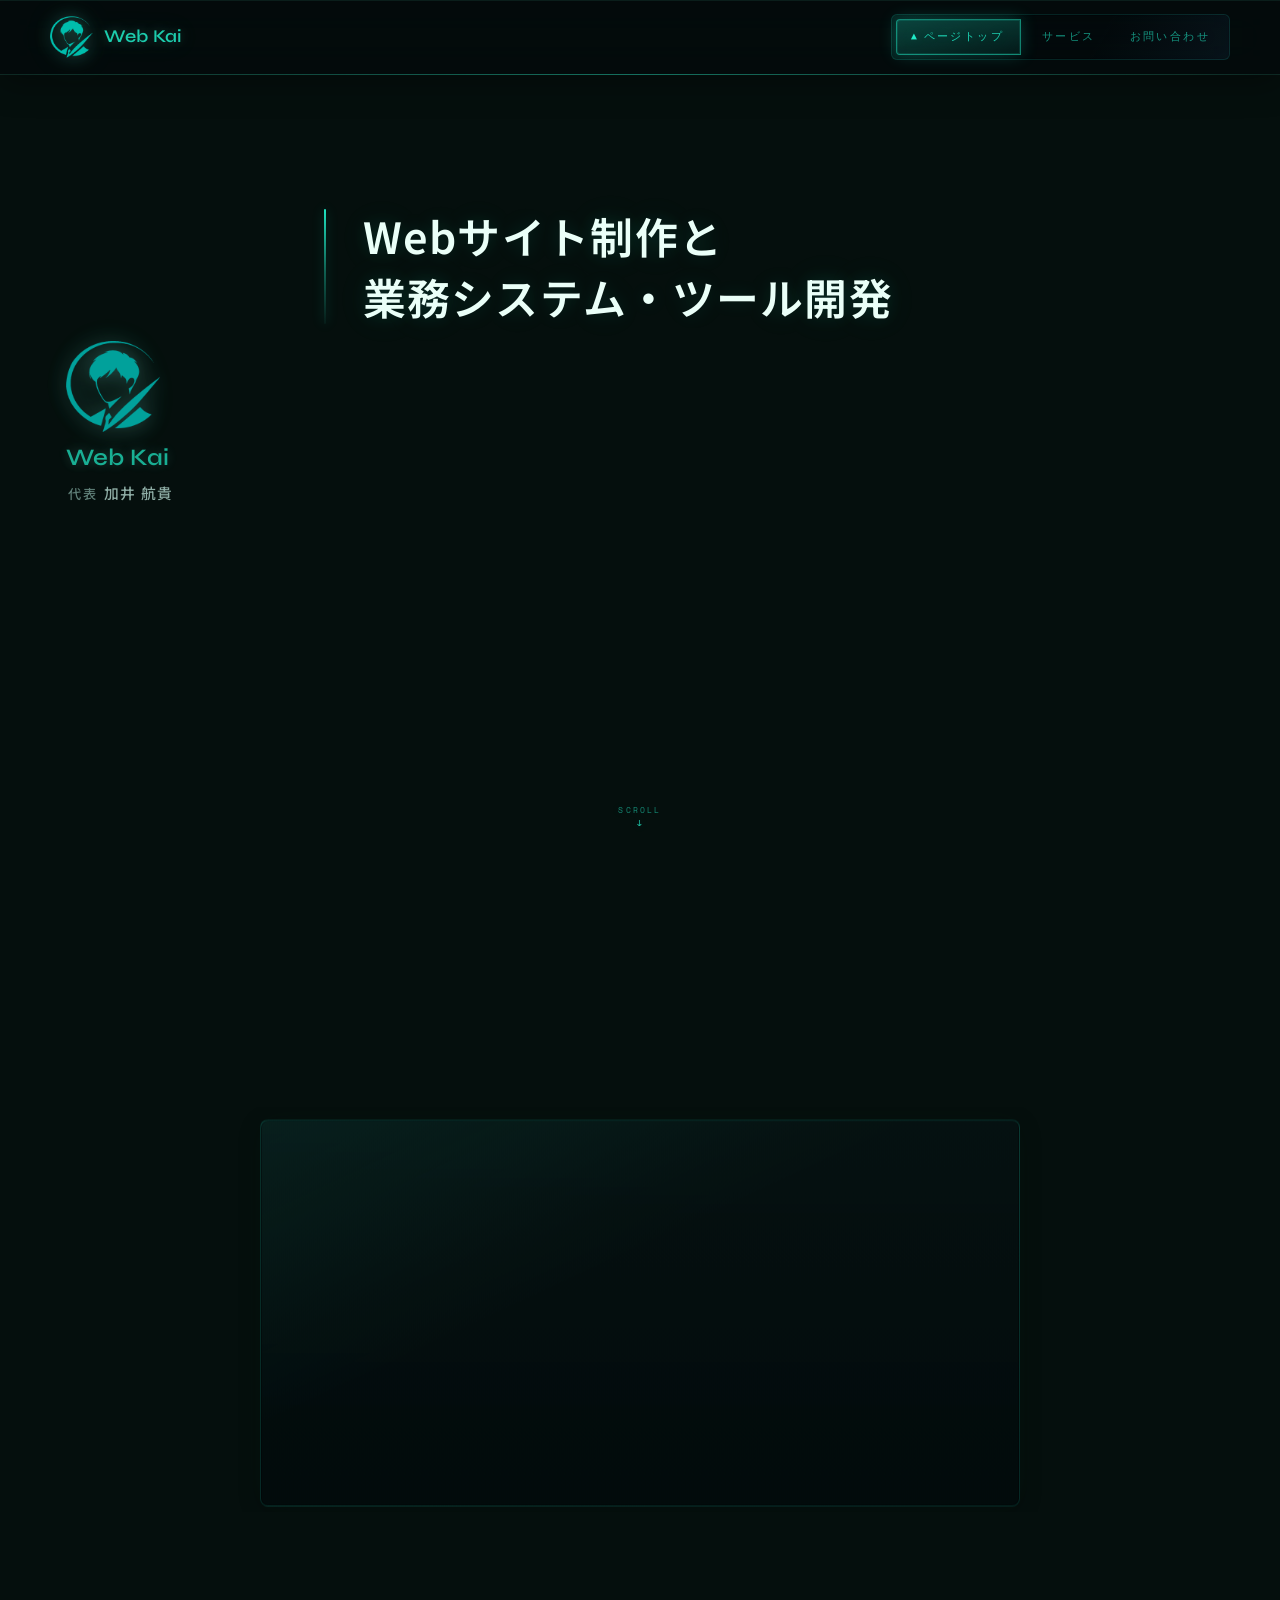
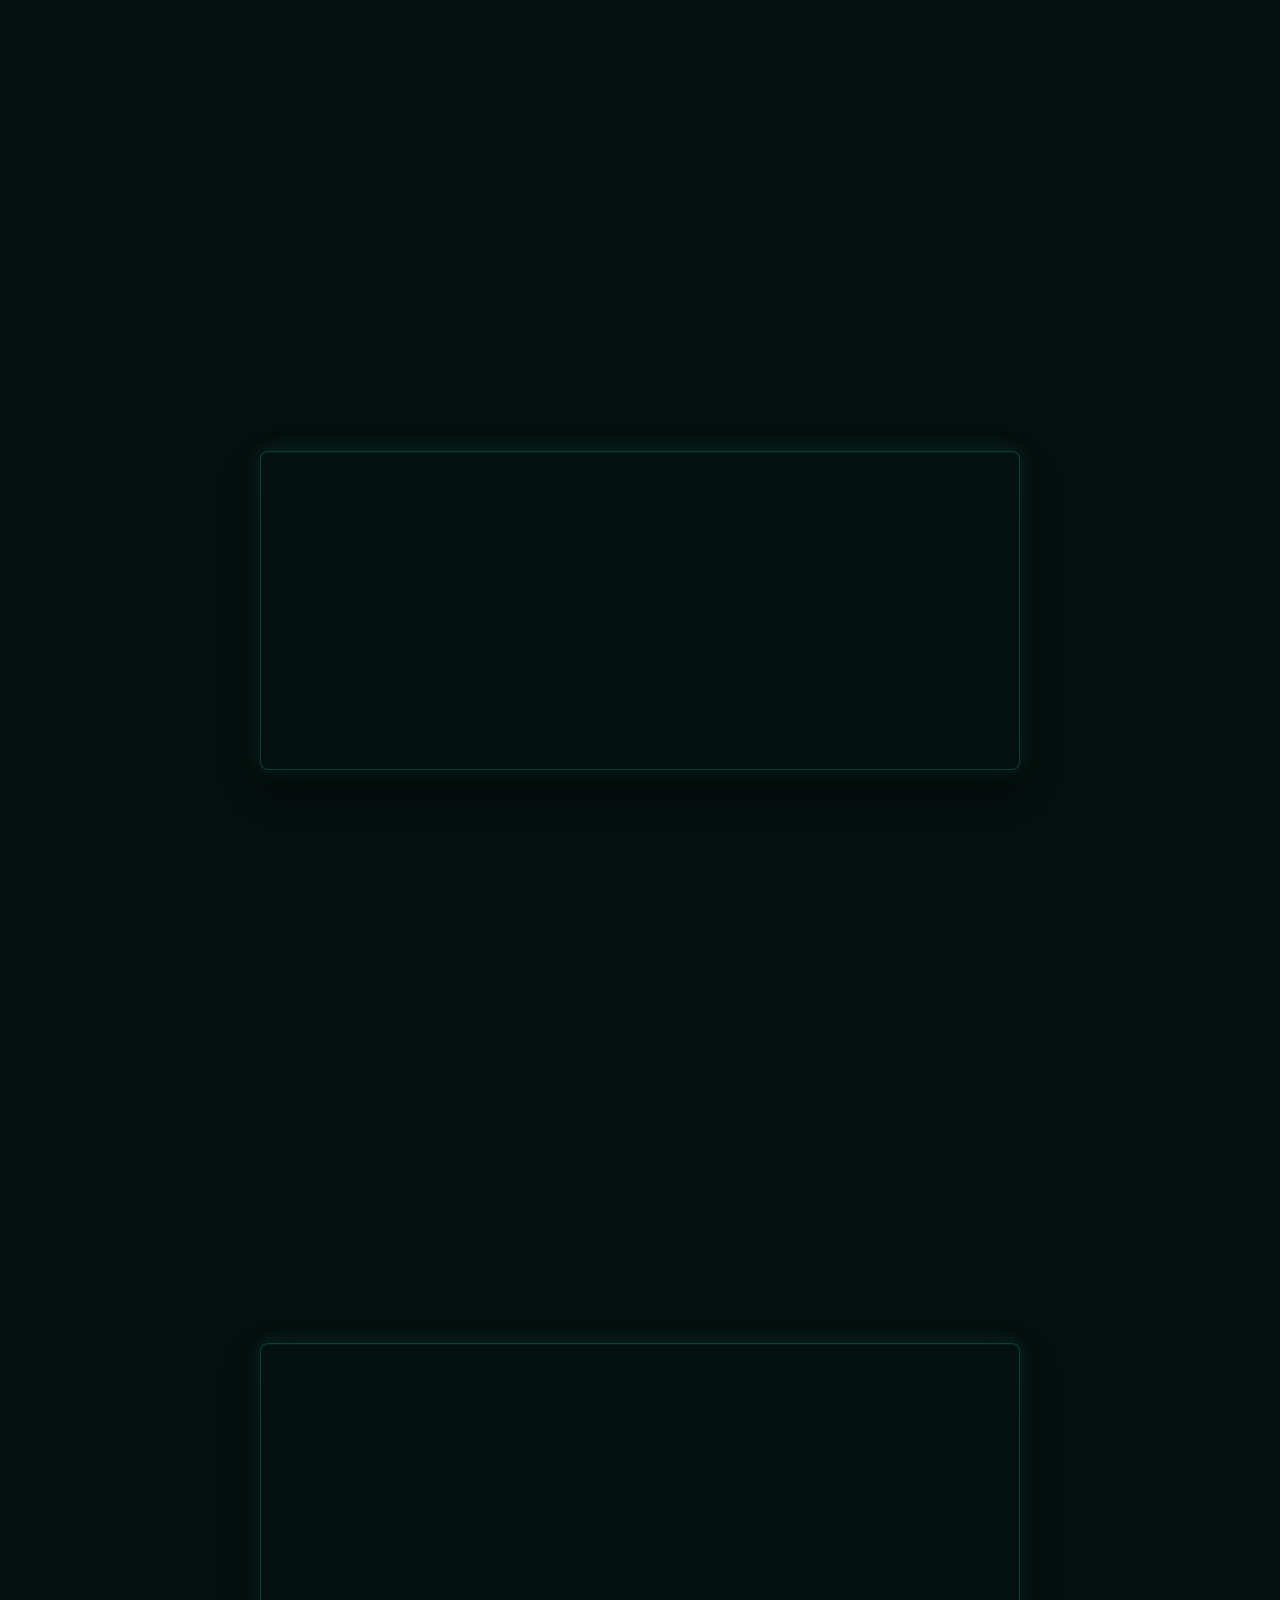
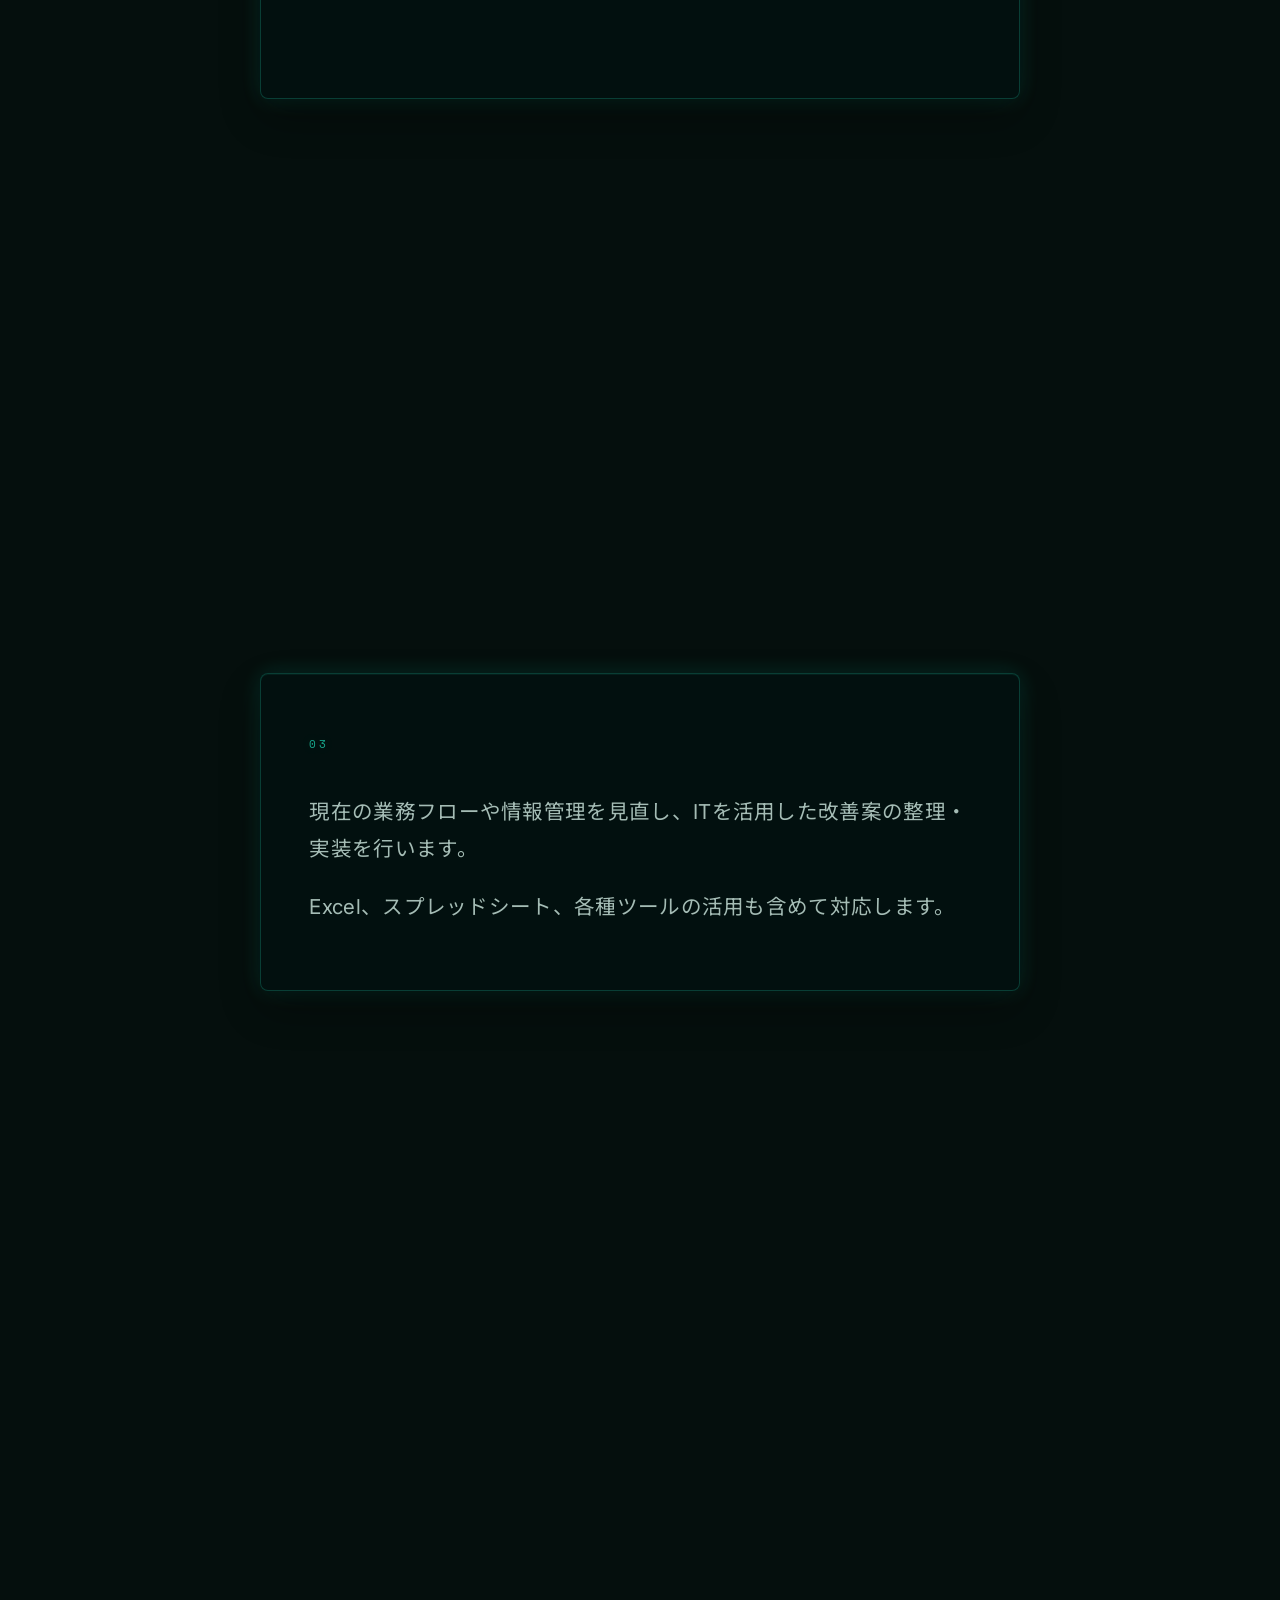
==== index.html @ 5c22eeec "Make mobile section reveals instant with no stagger or motion animation." ====
<!doctype html>
<html lang="ja">
<head>
  <meta charset="UTF-8">
  <meta name="viewport" content="width=device-width, initial-scale=1.0">
  <meta http-equiv="Cache-Control" content="no-cache, no-store, must-revalidate">
  <meta http-equiv="Pragma" content="no-cache">
  <meta http-equiv="Expires" content="0">
  <meta name="description" content="Web Kai（加井 航貴）の事業紹介サイト。Webサイト制作、業務システム開発、IT活用支援を行う個人事業です。">
  <title>Web Kai | 加井 航貴</title>
  <link rel="preconnect" href="https://fonts.googleapis.com">
  <link rel="preconnect" href="https://fonts.gstatic.com" crossorigin>
  <link href="https://fonts.googleapis.com/css2?family=DM+Mono:wght@400;500&amp;family=IBM+Plex+Mono:wght@300;400&amp;family=Inter:wght@300;400;500;600;700&amp;family=JetBrains+Mono:wght@300;400;500&amp;family=Noto+Sans+JP:wght@400;500;700&amp;family=Space+Mono:wght@400;700&amp;family=Syne:wght@600;700;800&amp;display=swap" rel="stylesheet">
  <link rel="stylesheet" href="styles.css" id="wk-css-base">
  <link rel="stylesheet" href="webkai-panels.css" id="wk-css-panels">
  <link rel="stylesheet" href="webkai-layout.css" id="wk-css-layout">
  <link rel="stylesheet" href="webkai-cyber.css" id="wk-css-cyber">
  <link rel="stylesheet" href="webkai-hero.css" id="wk-css-hero">
  <link rel="stylesheet" href="webkai-polish.css" id="wk-css-polish">
  <link rel="stylesheet" href="webkai-scroll.css" id="wk-css-scroll">
  <link rel="stylesheet" href="webkai-scroll-cue.css" id="wk-css-scroll-cue">
  <link rel="stylesheet" href="webkai-contact.css" id="wk-css-contact">
  <link rel="stylesheet" href="webkai-logo.css" id="wk-css-logo">
  <link rel="stylesheet" href="webkai-hero-card.css" id="wk-css-hero-card">
  <link rel="stylesheet" href="webkai-chapter-nav.css" id="wk-css-chapter-nav">
  <link rel="stylesheet" href="webkai-polish-pass.css" id="wk-css-polish-pass">
  <link rel="stylesheet" href="webkai-type-color.css" id="wk-css-type-color">
  <link rel="stylesheet" href="webkai-layout-system.css" id="wk-css-layout-system">
  <link rel="stylesheet" href="webkai-section-light.css" id="wk-css-section-light">
  <link rel="stylesheet" href="webkai-scale.css" id="wk-css-scale">
  <link rel="stylesheet" href="webkai-contact-fix.css" id="wk-css-contact-fix">
  <link rel="stylesheet" href="webkai-contact-compact.css" id="wk-css-contact-compact">
  <link rel="stylesheet" href="webkai-contact-form.css" id="wk-css-contact-form">
  <link rel="stylesheet" href="webkai-contact-fit.css" id="wk-css-contact-fit">
  <link rel="stylesheet" href="webkai-delight.css" id="wk-css-delight">
  <link rel="stylesheet" href="webkai-delight-premium.css" id="wk-css-delight-premium">
  <link rel="stylesheet" href="webkai-cinematic.css" id="wk-css-cinematic">
  <link rel="stylesheet" href="webkai-nav.css" id="wk-css-nav">
  <link rel="stylesheet" href="webkai-loading.css" id="wk-css-loading">
  <link rel="stylesheet" href="webkai-refine.css" id="wk-css-refine">
  <link rel="stylesheet" href="webkai-loading-plus.css" id="wk-css-loading-plus">
  <link rel="stylesheet" href="webkai-loading-pro.css" id="wk-css-loading-pro">
  <link rel="stylesheet" href="webkai-bg-soft.css" id="wk-css-bg-soft">
  <link rel="stylesheet" href="webkai-bg-reset.css" id="wk-css-bg-reset">
  <link rel="stylesheet" href="webkai-mobile.css" id="wk-css-mobile">
  <link rel="stylesheet" href="webkai-headings-unify.css" id="wk-css-headings-unify">
  <style id="wk-bg-kill-critical">
    html,body{background:#050f0d!important}
    body::before,body::after{display:none!important;content:none!important;background:none!important}
    .bg-world{background:#050f0d!important}
    .bg-world>*{display:none!important}
    .section-glow,.section-flash,.section-ambient,.section-deco{display:none!important}
    .section::before,.section::after{display:none!important;content:none!important}
    .hero-visual__panel,.hero-visual__grid,.hero-visual__beam,.hero-visual__ring,.hero-visual__city,.hero-visual__nodes,.loading-screen__glow{display:none!important}
    .giant-number{display:none!important}
    .section--service .section-inner{display:flex!important;flex-direction:column!important;align-items:center!important;justify-content:center!important;max-width:1160px!important;width:100%!important}
    .section--contact .section-inner--contact{display:flex!important;flex-direction:column!important;align-items:flex-start!important;justify-content:flex-start!important;max-width:1160px!important;max-height:none!important;overflow:visible!important;width:100%!important}
    .section--service .section-content--service{max-width:min(760px,94vw)!important;width:100%!important}
    .section--contact .contact-stack--flow{max-width:min(820px,94vw)!important;width:100%!important}
    .section--contact{justify-content:flex-start!important;overflow:visible!important;scroll-margin-top:calc(var(--header-h,68px) + 14px)}
    .cyber-panel::before,.cyber-panel::after,.section-content--service::before,.section-content--service::after{display:none!important;content:none!important}
  </style>
  <script>
    (function () {
      function wkPurgeBgArtifacts() {
        document.querySelectorAll(
          ".section-glow,.section-flash,.section-ambient,.section-deco,.bg-world > *,.hero-visual__panel,.hero-visual__grid,.hero-visual__beam,.hero-visual__ring,.hero-visual__city,.hero-visual__nodes,.loading-screen__glow,.giant-number"
        ).forEach(function (node) {
          node.remove();
        });
        var bg = document.querySelector(".bg-world");
        if (bg) {
          bg.style.background = "#050f0d";
        }
        document.documentElement.style.background = "#050f0d";
        document.body.style.background = "#050f0d";
      }
      if (document.readyState === "loading") {
        document.addEventListener("DOMContentLoaded", wkPurgeBgArtifacts);
      } else {
        wkPurgeBgArtifacts();
      }
    })();
  </script>
  <script>
    (function () {
      var isFile = location.protocol === "file:";
      var v = String(Date.now());
      if (isFile) {
        document.getElementById("wk-css-base").href = "styles.css?v=" + v;
        document.getElementById("wk-css-panels").href = "webkai-panels.css?v=" + v;
        document.getElementById("wk-css-layout").href = "webkai-layout.css?v=" + v;
        document.getElementById("wk-css-cyber").href = "webkai-cyber.css?v=" + v;
        document.getElementById("wk-css-hero").href = "webkai-hero.css?v=" + v;
        document.getElementById("wk-css-polish").href = "webkai-polish.css?v=" + v;
        document.getElementById("wk-css-scroll").href = "webkai-scroll.css?v=" + v;
        document.getElementById("wk-css-scroll-cue").href = "webkai-scroll-cue.css?v=" + v;
        document.getElementById("wk-css-contact").href = "webkai-contact.css?v=" + v;
        document.getElementById("wk-css-logo").href = "webkai-logo.css?v=" + v;
        document.getElementById("wk-css-hero-card").href = "webkai-hero-card.css?v=" + v;
        document.getElementById("wk-css-chapter-nav").href = "webkai-chapter-nav.css?v=" + v;
        document.getElementById("wk-css-polish-pass").href = "webkai-polish-pass.css?v=" + v;
        document.getElementById("wk-css-type-color").href = "webkai-type-color.css?v=" + v;
        document.getElementById("wk-css-layout-system").href = "webkai-layout-system.css?v=" + v;
        document.getElementById("wk-css-section-light").href = "webkai-section-light.css?v=" + v;
        document.getElementById("wk-css-scale").href = "webkai-scale.css?v=" + v;
        document.getElementById("wk-css-contact-fix").href = "webkai-contact-fix.css?v=" + v;
        document.getElementById("wk-css-contact-compact").href = "webkai-contact-compact.css?v=" + v;
        document.getElementById("wk-css-contact-form").href = "webkai-contact-form.css?v=" + v;
        document.getElementById("wk-css-contact-fit").href = "webkai-contact-fit.css?v=" + v;
        document.getElementById("wk-css-delight").href = "webkai-delight.css?v=" + v;
        document.getElementById("wk-css-delight-premium").href = "webkai-delight-premium.css?v=" + v;
        document.getElementById("wk-css-cinematic").href = "webkai-cinematic.css?v=" + v;
        document.getElementById("wk-css-nav").href = "webkai-nav.css?v=" + v;
        document.getElementById("wk-css-loading").href = "webkai-loading.css?v=" + v;
        document.getElementById("wk-css-refine").href = "webkai-refine.css?v=" + v;
        document.getElementById("wk-css-loading-plus").href = "webkai-loading-plus.css?v=" + v;
        document.getElementById("wk-css-loading-pro").href = "webkai-loading-pro.css?v=" + v;
        document.getElementById("wk-css-bg-soft").href = "webkai-bg-soft.css?v=" + v;
        document.getElementById("wk-css-bg-reset").href = "webkai-bg-reset.css?v=" + v;
        document.getElementById("wk-css-mobile").href = "webkai-mobile.css?v=" + v;
        document.getElementById("wk-css-headings-unify").href = "webkai-headings-unify.css?v=" + v;
      }
      var s = document.createElement("script");
      s.defer = true;
      s.src = isFile ? "script.js?v=" + v : "script.js?v=20260519k";
      document.head.appendChild(s);
      var d = document.createElement("script");
      d.defer = true;
      d.src = isFile ? "webkai-delight.js?v=" + v : "webkai-delight.js?v=20260530a";
      document.head.appendChild(d);
      var c = document.createElement("script");
      c.defer = true;
      c.src = isFile ? "webkai-cinematic.js?v=" + v : "webkai-cinematic.js?v=20260531g";
      document.head.appendChild(c);
      var lp = document.createElement("script");
      lp.defer = true;
      lp.src = isFile ? "webkai-loading-plus.js?v=" + v : "webkai-loading-plus.js?v=20260531e";
      document.head.appendChild(lp);
    })();
  </script>
</head>
<body class="is-intro-active" data-section-theme="hero">
  <div class="loading-screen" data-intro aria-hidden="false">
    <div class="loading-screen__base"></div>
    <div class="loading-screen__glow iridescent-bg"></div>
    <div class="loading-screen__mark">
      <span class="loading-screen__sweep" aria-hidden="true"></span>
      <img class="loading-screen__logo" src="logo.png" width="96" height="96" alt="" decoding="async">
      <span class="loading-screen__word">Web Kai</span>
    </div>
  </div>

  <div class="bg-world" aria-hidden="true"></div>

  <a class="skip-link" href="#main">本文へスキップ</a>

  <header class="site-header">
    <div class="header-inner">
      <a class="brand brand-mark" href="#top" data-goto-section="0">
        <img class="brand-logo" src="logo.png" width="40" height="40" alt="" decoding="async">
        <span>Web Kai</span>
      </a>
      <button class="nav-toggle" type="button" aria-expanded="false" aria-controls="site-nav">メニュー</button>
      <nav id="site-nav" class="site-nav" aria-label="ページ内メニュー">
        <a href="#top" data-goto-section="0" class="site-nav__link site-nav__link--top">ページトップ</a>
        <a href="#service" data-goto-section="1" class="site-nav__link">サービス</a>
        <a href="#contact" data-goto-section="5" class="site-nav__link">お問い合わせ</a>
      </nav>
    </div>
  </header>

  <nav class="scroll-dock scroll-dock--global scroll-dock--next-only" id="site-scroll-dock" aria-label="セクション移動" aria-hidden="true">
    <button type="button" class="scroll-dock__btn scroll-dock__btn--next" id="chapter-next" aria-label="次のセクションへ">
      <span class="scroll-dock__arrow scroll-dock__arrow--main" aria-hidden="true">↓</span>
      <span class="scroll-dock__hint ui-label" id="scroll-dock-label">Scroll</span>
    </button>
  </nav>

  <main class="site-scroll" id="main">
    <section id="top" class="section section--hero" data-section-index="0" aria-label="ファーストビュー">
      
      
      
      
      <div class="section-inner section-inner--hero">
        <div class="section-split section-split--hero">
          <div class="section-content section-content--brand hero-side reveal-item" data-delay="180">
            <div class="brand-mark brand-mark--hero">
              <img class="brand-logo brand-logo--hero" src="logo.png" width="88" height="88" alt="Web Kai ロゴ" decoding="async">
              <p class="trade-name">Web Kai</p>
            </div>
            <p class="owner-name business-text"><span class="owner-role">代表</span><span class="owner-name-text">加井 航貴</span></p>
          </div>
          <div class="section-content section-content--hero hero-main">
            <h1 class="catchcopy business-text">
              <span class="mask-title mask-title--hero"><span>Webサイト制作と<br><span class="phrase-keep catchcopy-keep">業務システム・ツール開発</span></span></span>
            </h1>
            <div class="hero-lead business-text reveal-item" data-delay="520">
              
            <p>Web Kaiは、Webサイト制作、業務システム・ツール開発、IT活用の相談に対応する個人事業です。</p>
            <p>事業内容や業務の流れを確認しながら、<wbr>必要なWebサイトや管理ツールの制作を<span class="phrase-keep">行っています。</span></p>
          
            </div>
          </div>
          <div class="hero-visual" aria-hidden="true">
      <span class="hero-visual__beam"></span>
      <div class="hero-visual__panel">
        <span class="hero-visual__grid"></span>
        <span class="hero-visual__ring"></span>
        <span class="hero-visual__ring hero-visual__ring--b"></span>
        <span class="hero-visual__city"></span>
        <span class="hero-visual__nodes"><i></i><i></i><i></i></span>
      </div>
    </div>
        </div>
      </div>
    </section>

    <section id="service" class="section section--service-intro" data-section-index="1" aria-label="サービス">
      
      
      
      
      <div class="section-inner">
        <div class="section-split section-split--intro">
          <div class="section-content intro-copy">
            <p class="section-label ui-label reveal-item" data-delay="0">Service</p>
            <h2 class="section-title">
              <span class="mask-title"><span>サービス</span></span>
            </h2>
            <p class="section-body reveal-item" data-delay="280">対応している主な内容です。</p>
<ul class="service-menu reveal-item" data-delay="360">
          <li class="service-menu__item reveal-item" data-delay="400">
            <a class="service-menu__link" href="#service-01" data-goto-section="2">
              <span class="service-menu__num ui-label">01</span>
              <span class="service-menu__title business-text">Webサイト制作</span>
              <span class="service-menu__arrow" aria-hidden="true">→</span>
            </a>
          </li>
          <li class="service-menu__item reveal-item" data-delay="480">
            <a class="service-menu__link" href="#service-02" data-goto-section="3">
              <span class="service-menu__num ui-label">02</span>
              <span class="service-menu__title business-text">業務システム・ツール開発</span>
              <span class="service-menu__arrow" aria-hidden="true">→</span>
            </a>
          </li>
          <li class="service-menu__item reveal-item" data-delay="560">
            <a class="service-menu__link" href="#service-03" data-goto-section="4">
              <span class="service-menu__num ui-label">03</span>
              <span class="service-menu__title business-text">業務整理・IT活用</span>
              <span class="service-menu__arrow" aria-hidden="true">→</span>
            </a>
          </li>
</ul>
          </div>
          <div class="section-visual section-visual--intro" aria-hidden="true"></div>
        </div>
      </div>
    </section>
<section class="section section--service section--service-01" id="service-01" data-section-index="2" aria-label="Webサイト制作">




<span class="giant-number" aria-hidden="true">01</span>
<div class="section-inner">
<div class="section-content section-content--service cyber-panel">
<div class="section-service-head">
<span class="section-service-num ui-label reveal-item" data-delay="0">01</span>
<h2 class="section-title">
<span class="mask-title"><span>Webサイト制作</span></span>
</h2>
</div>
<div class="section-body business-text reveal-item" data-delay="320">
              <p>事業内容や目的に合わせて、見やすく分かりやすいWebサイトを制作します。</p>
              <p>情報整理、構成設計、デザイン、公開まで対応します。</p>
            </div>
</div>
</div>
</section>
<section class="section section--service section--service-02" id="service-02" data-section-index="3" aria-label="業務システム・ツール開発">




<span class="giant-number" aria-hidden="true">02</span>
<div class="section-inner">
<div class="section-content section-content--service cyber-panel">
<div class="section-service-head">
<span class="section-service-num ui-label reveal-item" data-delay="0">02</span>
<h2 class="section-title">
<span class="mask-title"><span>業務システム・ツール開発</span></span>
</h2>
</div>
<div class="section-body business-text reveal-item" data-delay="320">
              <p>日々の業務に合わせて、管理表や社内ツール、簡易システムを制作します。</p>
              <p>手作業の削減や、情報を確認しやすくする仕組みづくりに対応します。</p>
            </div>
</div>
</div>
</section>
<section class="section section--service section--service-03" id="service-03" data-section-index="4" aria-label="業務整理・IT活用">




<span class="giant-number" aria-hidden="true">03</span>
<div class="section-inner">
<div class="section-content section-content--service cyber-panel">
<div class="section-service-head">
<span class="section-service-num ui-label reveal-item" data-delay="0">03</span>
<h2 class="section-title">
<span class="mask-title"><span>業務整理・IT活用</span></span>
</h2>
</div>
<div class="section-body business-text reveal-item" data-delay="320">
              <p>現在の業務フローや情報管理を見直し、<span class="phrase-keep">ITを</span>活用した改善案の整理・実装を<span class="phrase-keep">行います。</span></p>
              <p>Excel、スプレッドシート、各種ツールの活用も含めて対応します。</p>
            </div>
</div>
</div>
</section>
    <section id="contact" class="section section--contact" data-section-index="5" aria-label="お問い合わせ">
      
      
      
      
      <div class="section-inner section-inner--contact">
        <div class="section-content contact-stack contact-stack--flow">
          <div class="contact-stack__header reveal-item" data-delay="120">
            <div class="contact-copy">
              <p class="section-label ui-label reveal-item" data-delay="0">Contact</p>
              <h2 class="section-title">
                <span class="mask-title"><span>お問い合わせ</span></span>
              </h2>
            </div>
            <p class="section-body contact-intro--outside reveal-item" data-delay="200">Webサイト制作や業務ツール開発に関するご相談はメールにてご連絡ください。内容を確認したうえで対応可否や進め方をご案内します。</p>
          </div>
          <div class="contact-panel reveal-item" data-delay="260">
            <div class="contact-panel__grid">
              <div class="contact-panel__body">

              <form class="contact-form reveal-item" data-delay="260" action="#" method="post" novalidate>
                <div class="contact-form__row contact-form__row--duo">
                  <div class="contact-form__field">
                    <label class="contact-form__label" for="wk-contact-company">会社名（任意）</label>
                    <input class="contact-form__input" type="text" id="wk-contact-company" name="company" autocomplete="organization" placeholder="例：株式会社〇〇">
                  </div>
                  <div class="contact-form__field">
                    <label class="contact-form__label" for="wk-contact-name">お名前 <span class="contact-form__req" aria-hidden="true">*</span></label>
                    <input class="contact-form__input" type="text" id="wk-contact-name" name="name" autocomplete="name" required placeholder="例：山田 太郎">
                  </div>
                </div>
                <div class="contact-form__field">
                  <label class="contact-form__label" for="wk-contact-email">メールアドレス <span class="contact-form__req" aria-hidden="true">*</span></label>
                  <input class="contact-form__input" type="email" id="wk-contact-email" name="email" autocomplete="email" required placeholder="例：example@mail.com">
                </div>
                <fieldset class="contact-form__field contact-form__field--type">
                  <legend class="contact-form__label">お問い合わせ種別 <span class="contact-form__req" aria-hidden="true">*</span></legend>
                  <div class="contact-form__radio-grid">
                    <label class="contact-form__radio">
                      <input type="radio" name="inquiry_type" value="production" required>
                      <span>制作依頼</span>
                    </label>
                    <label class="contact-form__radio">
                      <input type="radio" name="inquiry_type" value="consultation">
                      <span>相談・制作依頼以外の相談</span>
                    </label>
                    <label class="contact-form__radio">
                      <input type="radio" name="inquiry_type" value="press">
                      <span>取材依頼</span>
                    </label>
                    <label class="contact-form__radio">
                      <input type="radio" name="inquiry_type" value="other">
                      <span>その他</span>
                    </label>
                  </div>
                </fieldset>
                <div class="contact-form__field">
                  <label class="contact-form__label" for="wk-contact-message">メッセージ <span class="contact-form__req" aria-hidden="true">*</span></label>
                  <textarea class="contact-form__textarea" id="wk-contact-message" name="message" required placeholder="お気軽にどうぞ"></textarea>
                </div>
                <input type="text" name="_gotcha" class="contact-form__honeypot" tabindex="-1" autocomplete="off" aria-hidden="true">
                <p class="contact-form__status" role="status" aria-live="polite" hidden></p>
                <button type="submit" class="contact-form__submit ui-label">送信する</button>
              </form>
              </div>
            </div>
            <div class="contact-panel__foot">
              <footer class="site-footer section-footer reveal-item" data-delay="420">
                <div class="footer-inner-wrap">
                  <div class="footer-profile">
                    <p class="footer-brand brand-mark brand-mark--footer">
        <img class="brand-logo" src="logo.png" width="40" height="40" alt="" decoding="async">
        <span>Web Kai</span>
      </p>
                    <p class="footer-name business-text">代表　加井 航貴</p>
                    <div class="footer-contact reveal-item" data-delay="380">
                      <dl class="contact-list contact-list--footer">
                        
          <div class="contact-item contact-item--primary">
            <dt>メールアドレス</dt>
            <dd><a class="contact-link contact-link--email business-text" href="mailto:koki.kai@autodevjapan.com">koki.kai@autodevjapan.com</a></dd>
          </div>

                      </dl>
                    </div>
                  </div>
                  <p class="footer-scope business-text">Webサイト制作 / 業務システム開発 / IT活用支援</p>
                  <p class="footer-copy">© 2026 Web Kai</p>
                </div>
              </footer>
            </div>
          </div>
        </div>
      </div>
    </section>
  </main>
</body>
</html>
---- styles.css ----
:root {
  --sky-zenith: #f7f8f8;
  --sky-mid: #f7f8f8;
  --sky-horizon: #eef3f4;
  --sky-glow: #f8f8f6;
  --text: #2f3740;
  --text-strong: #10141a;
  --muted: #3a414a;
  --soft: #5a6470;
  --blue: #e30613;
  --blue-dark: #0a0a0a;
  --divider: rgba(16, 20, 26, 0.1);
  --content-max: 1240px;
  --prose-max: 50rem;
  --hero-logo-size: 88px;
  --hero-mark-gap: 12px;
  --font-display: "Zen Kaku Gothic New", "Noto Sans JP", sans-serif;
  --ease-luxury: cubic-bezier(0.22, 1, 0.36, 1);
  --motion-reveal: 1.05s var(--ease-luxury);
  --motion-mask: 1.1s var(--ease-luxury);
  --intro-exit: 0.72s var(--ease-luxury);
}

* {
  box-sizing: border-box;
}

html {
  scroll-behavior: smooth;
  overflow-x: clip;
}

body {
  position: relative;
  margin: 0;
  max-width: 100%;
  overflow-x: clip;
  font-family: "Noto Sans JP", sans-serif;
  font-size: 1.125rem;
  color: var(--text);
  background: var(--sky-mid);
  line-height: 1.85;
  line-break: strict;
  word-break: normal;
  overflow-wrap: normal;
  -webkit-font-smoothing: antialiased;
  text-rendering: optimizeLegibility;
}

body::before {
  content: "";
  position: fixed;
  top: 0;
  left: 0;
  z-index: 30;
  width: 0;
  height: 2px;
  background: var(--blue-dark);
  pointer-events: none;
  animation: topLoadLine 0.85s cubic-bezier(0.22, 1, 0.36, 1) forwards;
}

body.is-intro-active {
  overflow: hidden;
}

body.is-intro-active::before {
  display: none;
}

@keyframes catchcopyScan {
  0%,
  88%,
  100% {
    opacity: 0;
    transform: translate3d(-120%, 0, 0);
  }

  90% {
    opacity: 0.72;
  }

  94% {
    transform: translate3d(120%, 0, 0);
    opacity: 0;
  }
}

@keyframes introLineSweep {
  0% {
    transform: scaleX(0);
    opacity: 0.2;
  }

  35% {
    opacity: 1;
  }

  100% {
    transform: scaleX(1);
    opacity: 0.9;
  }
}

@keyframes introMarkReveal {
  0% {
    opacity: 0;
    transform: translateY(10px);
  }

  100% {
    opacity: 1;
    transform: translateY(0);
  }
}

@keyframes introFadeOut {
  to {
    opacity: 0;
    visibility: hidden;
  }
}

@keyframes introCurtainLift {
  from {
    transform: translate3d(0, 0, 0);
  }

  to {
    transform: translate3d(0, -102%, 0);
  }
}

@keyframes introAuroraDrift {
  from {
    transform: translate3d(-2%, -1%, 0) rotate(-1deg);
    opacity: 0.42;
  }

  to {
    transform: translate3d(2%, 1%, 0) rotate(1deg);
    opacity: 0.58;
  }
}

@keyframes skySheenDrift {
  from {
    transform: translate3d(-4%, -2%, 0) rotate(-2deg);
  }

  to {
    transform: translate3d(4%, 2%, 0) rotate(2deg);
  }
}

@keyframes yeezusDiscSweep {
  from {
    transform: translate3d(calc(var(--sky-shift-x, 0) * 1%), calc(var(--sky-shift-y, 0) * 1%), 0)
      rotate(-2.5deg);
  }

  to {
    transform: translate3d(calc(var(--sky-shift-x, 0) * 1%), calc(var(--sky-shift-y, 0) * 1%), 0)
      rotate(2.5deg);
  }
}

@keyframes yeezusDiscSweepRev {
  from {
    transform: translate3d(calc(var(--sky-shift-x, 0) * 0.8%), calc(var(--sky-shift-y, 0) * 0.8%), 0)
      rotate(2deg);
  }

  to {
    transform: translate3d(calc(var(--sky-shift-x, 0) * 0.8%), calc(var(--sky-shift-y, 0) * 0.8%), 0)
      rotate(-2deg);
  }
}

@keyframes softCdIridescence {
  from {
    transform: translate3d(
        calc(-0.8% + (var(--sky-shift-x, 0) * 1%)),
        calc(0.5% + (var(--sky-shift-y, 0) * 1%)),
        0
      )
      rotate(0deg);
  }

  to {
    transform: translate3d(
        calc(0.8% + (var(--sky-shift-x, 0) * 1%)),
        calc(-0.5% + (var(--sky-shift-y, 0) * 1%)),
        0
      )
      rotate(0.15deg);
  }
}

@keyframes softColorDrift {
  from {
    transform: translate3d(
        calc(0.6% + (var(--sky-shift-x, 0) * 0.7%)),
        calc(-0.4% + (var(--sky-shift-y, 0) * 0.7%)),
        0
      );
  }

  to {
    transform: translate3d(
        calc(-0.6% + (var(--sky-shift-x, 0) * 0.7%)),
        calc(0.4% + (var(--sky-shift-y, 0) * 0.7%)),
        0
      );
  }
}

@keyframes redLinePulse {
  0%,
  100% {
    opacity: 0.88;
  }

  50% {
    opacity: 1;
  }
}

@keyframes titleFocus {
  to {
    opacity: 1;
    filter: blur(0);
    transform: translateY(0);
  }
}

@keyframes heroFadeUp {
  to {
    opacity: 1;
    filter: blur(0);
    transform: translateY(0);
  }
}

@keyframes topLoadLine {
  to {
    width: 100%;
  }
}

.business-text {
  line-break: strict;
  word-break: keep-all;
  overflow-wrap: normal;
  text-wrap: pretty;
  hanging-punctuation: allow-end;
  -webkit-line-break: after-white-space;
}

main p,
main h3,
main .section-lead,
main .hero-summary p,
main .service-item-copy p,
main .contact-item dd,
.footer-name,
.footer-scope {
  line-break: strict;
  word-break: keep-all;
  overflow-wrap: normal;
  text-wrap: pretty;
  hanging-punctuation: allow-end;
  -webkit-line-break: after-white-space;
}

.phrase-keep {
  white-space: nowrap;
}

img {
  display: block;
  max-width: 100%;
  height: auto;
}

.sky-backdrop {
  position: fixed;
  inset: 0;
  overflow: hidden;
  pointer-events: none;
  z-index: 0;
  isolation: isolate;
  --sky-shift-x: 0;
  --sky-shift-y: 0;
  opacity: 0;
  transition: opacity 1.5s ease;
  background:
    radial-gradient(circle at 78% 20%, rgba(215, 245, 255, 0.2), transparent 36%),
    radial-gradient(circle at 88% 64%, rgba(210, 190, 235, 0.12), transparent 38%),
    radial-gradient(circle at 18% 18%, rgba(190, 240, 230, 0.1), transparent 34%),
    linear-gradient(135deg, #f7f8f8 0%, #eef3f4 42%, #f8f8f6 100%);
}

body.is-hero-ready .sky-backdrop,
body:not(.is-intro-active) .sky-backdrop {
  opacity: 1;
}

.surface-grid {
  position: absolute;
  inset: 0;
  z-index: 0;
  opacity: 0.34;
  background-image:
    linear-gradient(rgba(16, 20, 26, 0.04) 1px, transparent 1px),
    linear-gradient(90deg, rgba(16, 20, 26, 0.04) 1px, transparent 1px);
  background-size: 44px 44px;
  mask-image: linear-gradient(180deg, rgba(0, 0, 0, 0.72) 0%, rgba(0, 0, 0, 0.2) 72%, transparent 100%);
}

.surface-noise {
  position: absolute;
  inset: 0;
  z-index: 1;
  opacity: 0.034;
  background-image: url("data:image/svg+xml,%3Csvg xmlns='http://www.w3.org/2000/svg' width='180' height='180' viewBox='0 0 180 180'%3E%3Cfilter id='n'%3E%3CfeTurbulence type='fractalNoise' baseFrequency='0.95' numOctaves='2' stitchTiles='stitch'/%3E%3C/filter%3E%3Crect width='180' height='180' filter='url(%23n)' opacity='0.55'/%3E%3C/svg%3E");
  mix-blend-mode: multiply;
}

.cursor-glow {
  position: fixed;
  inset: 0;
  z-index: 0;
  pointer-events: none;
  --glow-x: 50%;
  --glow-y: 50%;
  background: radial-gradient(
    circle 220px at var(--glow-x) var(--glow-y),
    rgba(227, 6, 19, 0.08),
    rgba(227, 6, 19, 0.02) 42%,
    transparent 72%
  );
  opacity: 0.55;
}

.page-intro {
  position: fixed;
  inset: 0;
  z-index: 60;
  display: grid;
  place-items: center;
  overflow: hidden;
  background: #f4f5f7;
  pointer-events: none;
}

.page-intro-aurora {
  position: absolute;
  inset: -20%;
  z-index: 0;
  pointer-events: none;
  background:
    conic-gradient(
      from 210deg at 50% 50%,
      rgba(255, 255, 255, 0.5) 0deg,
      rgba(170, 230, 245, 0.22) 48deg,
      rgba(205, 185, 235, 0.16) 120deg,
      rgba(255, 255, 255, 0.42) 220deg,
      rgba(120, 210, 230, 0.18) 300deg,
      rgba(255, 255, 255, 0.5) 360deg
    );
  filter: blur(48px) saturate(1.05);
  opacity: 0.48;
  animation: introAuroraDrift 9s ease-in-out infinite alternate;
}

.page-intro-line {
  position: absolute;
  top: 50%;
  left: 8%;
  z-index: 1;
  width: 84%;
  height: 1px;
  background: linear-gradient(90deg, transparent, rgba(227, 6, 19, 0.55), transparent);
  transform-origin: left center;
  animation: introLineSweep 0.9s var(--ease-luxury) forwards;
}

.page-intro-mark {
  position: relative;
  z-index: 2;
  display: grid;
  justify-items: center;
  gap: 12px;
  color: var(--text-strong);
  animation: introMarkReveal 0.75s var(--ease-luxury) 0.2s both;
}

.page-intro-curtain {
  position: absolute;
  inset: 0;
  z-index: 3;
  background: linear-gradient(180deg, #f4f5f7 0%, #f0f2f4 100%);
  transform: translate3d(0, 0, 0);
  will-change: transform;
}

.page-intro.is-exiting .page-intro-mark {
  opacity: 0;
  transition: opacity 0.45s ease;
}

.page-intro.is-exiting .page-intro-curtain {
  animation: introCurtainLift var(--intro-exit) forwards;
}

.page-intro.is-exiting {
  animation: introFadeOut 0.55s ease 0.42s forwards;
}

.page-intro-logo {
  width: 72px;
  height: 72px;
}

.page-intro-name {
  font-family: "Syne", var(--font-display);
  font-size: 1.2rem;
  font-weight: 700;
  letter-spacing: 0.08em;
}

.page-intro[hidden],
.page-intro.is-dismissed {
  display: none !important;
  visibility: hidden;
  pointer-events: none;
}

.page-intro.is-done {
  animation: none;
}

.sky-sheen {
  position: absolute;
  inset: -35%;
  z-index: 3;
  pointer-events: none;
  background:
    linear-gradient(
      118deg,
      transparent 32%,
      rgba(255, 255, 255, 0.16) 46%,
      rgba(175, 235, 245, 0.1) 50%,
      rgba(210, 190, 235, 0.08) 54%,
      transparent 68%
    );
  opacity: 0.26;
  mix-blend-mode: screen;
  filter: blur(18px);
  animation: skySheenDrift 150s ease-in-out infinite alternate;
}

.sky-backdrop::before {
  content: "";
  position: absolute;
  inset: -25%;
  z-index: 2;
  pointer-events: none;
  background:
    linear-gradient(
      118deg,
      transparent 18%,
      rgba(255, 255, 255, 0) 34%,
      rgba(180, 245, 235, 0.12) 44%,
      rgba(45, 185, 225, 0.14) 49%,
      rgba(205, 180, 235, 0.08) 56%,
      rgba(255, 255, 255, 0) 70%,
      transparent 86%
    );
  filter: blur(36px);
  opacity: 0.26;
  mix-blend-mode: screen;
  animation: softCdIridescence 80s ease-in-out infinite alternate;
}

.sky-backdrop::after {
  content: "";
  position: absolute;
  inset: -15%;
  z-index: 3;
  pointer-events: none;
  background:
    radial-gradient(circle at 82% 42%, rgba(120, 220, 235, 0.1), transparent 34%),
    radial-gradient(circle at 76% 70%, rgba(205, 185, 235, 0.08), transparent 36%);
  filter: blur(40px);
  opacity: 0.22;
  mix-blend-mode: screen;
  animation: softColorDrift 95s ease-in-out infinite alternate;
}

.sky-iridescence {
  position: absolute;
  inset: -46vmin;
  z-index: 1;
  border-radius: 50%;
  background: conic-gradient(
    from 0deg at 50% 50%,
    rgba(252, 254, 255, 0.52) 0deg,
    rgba(92, 208, 224, 0.34) 22deg,
    rgba(36, 132, 178, 0.2) 46deg,
    rgba(228, 238, 244, 0.38) 70deg,
    rgba(236, 210, 108, 0.11) 96deg,
    rgba(196, 112, 196, 0.12) 122deg,
    rgba(170, 230, 188, 0.08) 150deg,
    rgba(32, 36, 44, 0.05) 176deg,
    rgba(248, 252, 255, 0.42) 212deg,
    rgba(76, 188, 210, 0.24) 268deg,
    rgba(252, 254, 255, 0.52) 360deg
  );
  opacity: 0.31;
  filter: blur(38px) saturate(1.1);
  transform-origin: 58% 44%;
  animation: yeezusDiscSweep 110s ease-in-out infinite alternate;
  -webkit-mask-image: linear-gradient(
    90deg,
    transparent 0%,
    rgba(0, 0, 0, 0.08) 24%,
    rgba(0, 0, 0, 0.55) 50%,
    rgba(0, 0, 0, 0.88) 100%
  );
  mask-image: linear-gradient(
    90deg,
    transparent 0%,
    rgba(0, 0, 0, 0.08) 24%,
    rgba(0, 0, 0, 0.55) 50%,
    rgba(0, 0, 0, 0.88) 100%
  );
}

.sky-iridescence--alt {
  inset: -34vmin;
  z-index: 1;
  opacity: 0.21;
  filter: blur(42px) saturate(1.06);
  background: conic-gradient(
    from 120deg at 50% 50%,
    rgba(255, 255, 255, 0.16) 0deg,
    rgba(116, 225, 222, 0.22) 44deg,
    rgba(185, 130, 255, 0.15) 104deg,
    rgba(255, 215, 132, 0.1) 168deg,
    rgba(35, 72, 132, 0.08) 248deg,
    rgba(255, 255, 255, 0.14) 360deg
  );
  transform-origin: 62% 48%;
  animation: yeezusDiscSweepRev 130s ease-in-out infinite alternate;
  -webkit-mask-image: linear-gradient(
    90deg,
    transparent 0%,
    rgba(0, 0, 0, 0.06) 28%,
    rgba(0, 0, 0, 0.5) 54%,
    rgba(0, 0, 0, 0.84) 100%
  );
  mask-image: linear-gradient(
    90deg,
    transparent 0%,
    rgba(0, 0, 0, 0.06) 28%,
    rgba(0, 0, 0, 0.5) 54%,
    rgba(0, 0, 0, 0.84) 100%
  );
}

.sky-orb {
  display: none;
}

.sky-gradient {
  position: absolute;
  inset: 0;
  z-index: 4;
  background:
    radial-gradient(ellipse 60% 58% at 40% 58%, rgba(255, 255, 255, 0.38), transparent 74%),
    radial-gradient(ellipse 50% 44% at 36% 52%, rgba(248, 250, 252, 0.32), transparent 70%),
    linear-gradient(
      180deg,
      rgba(252, 253, 254, 0.2) 0%,
      rgba(248, 250, 252, 0.14) 55%,
      rgba(246, 248, 250, 0.1) 100%
    );
}

.sky-haze {
  position: absolute;
  inset: 0;
  z-index: 5;
  transform: translate3d(calc(var(--sky-shift-x, 0) * 0.5%), calc(var(--sky-shift-y, 0) * 0.5%), 0);
  background:
    radial-gradient(ellipse 72% 64% at 40% 56%, rgba(255, 255, 255, 0.16), transparent 62%),
    radial-gradient(ellipse 42% 30% at 84% 24%, rgba(210, 244, 248, 0.08), transparent 62%),
    radial-gradient(ellipse 36% 26% at 88% 68%, rgba(210, 185, 230, 0.06), transparent 58%);
  opacity: 0.3;
  mix-blend-mode: screen;
}

a {
  color: inherit;
}

.skip-link {
  position: absolute;
  left: 16px;
  top: -48px;
  padding: 10px 14px;
  border-radius: 0;
  background: var(--blue-dark);
  color: #fff;
  text-decoration: none;
  z-index: 20;
}

.skip-link:focus {
  top: 16px;
}

.container {
  width: min(var(--content-max), 100%);
  max-width: var(--content-max);
  margin-inline: auto;
  padding-inline: clamp(20px, 4vw, 40px);
}

@media (min-width: 721px) {
  .container {
    margin-left: clamp(32px, 8vw, 80px);
    margin-right: clamp(24px, 5vw, 56px);
    width: min(var(--content-max), calc(100% - clamp(32px, 8vw, 80px) - clamp(24px, 5vw, 56px)));
    max-width: var(--content-max);
    padding-inline: 0;
  }

  #service .service-list,
  #service .section-lead,
  #contact .section-lead,
  #contact .contact-list {
    max-width: 100%;
  }
}

.site-header,
main,
.section,
.site-footer {
  position: relative;
  z-index: 1;
  max-width: 100%;
}

.site-header {
  position: sticky;
  top: 0;
  z-index: 10;
  background: rgba(232, 234, 237, 0.9);
  backdrop-filter: blur(12px);
  border-bottom: 1px solid var(--divider);
  transition: background-color 0.4s ease;
}

.site-header.is-scrolled {
  background: rgba(232, 234, 237, 0.96);
}

.header-inner {
  display: flex;
  align-items: center;
  justify-content: space-between;
  gap: 14px;
  min-height: 58px;
  position: relative;
}

.brand {
  text-decoration: none;
}

.brand-mark {
  display: inline-flex;
  align-items: center;
  gap: 10px;
}

.brand-logo {
  display: block;
  flex-shrink: 0;
  width: auto;
  height: auto;
  object-fit: contain;
}

.brand-mark .brand-logo {
  width: 40px;
  height: 40px;
}

.brand-mark > span,
.brand {
  font-family: "Syne", "Zen Kaku Gothic New", sans-serif;
  font-size: 1.02rem;
  font-weight: 600;
  color: var(--blue-dark);
  letter-spacing: 0.01em;
  white-space: nowrap;
}

.brand-mark--hero {
  flex-wrap: nowrap;
  align-items: center;
  gap: 12px;
  margin-bottom: 6px;
}

.brand-mark--hero .brand-logo {
  width: 88px;
  height: 88px;
}

.brand-mark--footer {
  justify-content: center;
  gap: 10px;
  margin: 0 0 6px;
}

.brand-mark--footer .brand-logo {
  width: 40px;
  height: 40px;
}

.brand-mark--footer > span {
  font-family: "Syne", "Zen Kaku Gothic New", sans-serif;
  font-size: 1.08rem;
  font-weight: 600;
  color: var(--blue-dark);
  letter-spacing: 0.01em;
}

.nav-toggle {
  display: none;
  border: 0;
  background: transparent;
  color: var(--blue-dark);
  padding: 6px 0;
  font: inherit;
  font-size: 0.92rem;
  font-weight: 700;
  cursor: pointer;
}

.site-nav {
  display: flex;
  align-items: center;
  gap: 20px;
}

.site-nav a {
  position: relative;
  display: inline-block;
  padding-bottom: 2px;
  text-decoration: none;
  color: var(--text-strong);
  font-size: 0.9rem;
  font-weight: 700;
  letter-spacing: 0.06em;
  transition: color 0.25s ease;
}

.site-nav a::after {
  content: "";
  position: absolute;
  left: 0;
  bottom: 0;
  width: 100%;
  height: 1px;
  background: var(--blue);
  opacity: 0;
  transform: scaleX(0.55);
  transform-origin: left center;
  transition:
    opacity 0.25s ease,
    transform 0.25s ease;
}

.site-nav a:hover,
.site-nav a:focus-visible {
  color: var(--text-strong);
}

.site-nav a:hover::after,
.site-nav a:focus-visible::after {
  opacity: 0.55;
  transform: scaleX(1);
}

.hero {
  position: relative;
  padding: 28px 0 40px;
}

.hero-visual {
  position: absolute;
  top: 8%;
  right: clamp(0px, 2vw, 24px);
  width: min(42vw, 360px);
  height: min(42vw, 360px);
  pointer-events: none;
  z-index: 0;
}

.hero-wireframe-canvas {
  display: block;
  width: 100%;
  height: 100%;
}

.hero-stack {
  position: relative;
  z-index: 1;
  display: grid;
  gap: 30px;
  min-width: 0;
}

.hero-stack > * {
  min-width: 0;
}

.hero-intro {
  max-width: 24em;
}

.hero-copy {
  display: grid;
  max-width: var(--prose-max);
}

.trade-name {
  margin: 0;
  font-family: "Syne", "Zen Kaku Gothic New", sans-serif;
  font-size: clamp(1.38rem, 2.8vw, 1.72rem);
  font-weight: 600;
  color: var(--text-strong);
  letter-spacing: -0.01em;
  line-height: 1;
  white-space: nowrap;
}

.owner-name {
  display: flex;
  align-items: baseline;
  flex-wrap: wrap;
  gap: 0.5em;
  margin: 0;
  padding-left: calc(var(--hero-logo-size) + var(--hero-mark-gap));
  font-size: clamp(0.92rem, 1.9vw, 1.08rem);
  line-height: 1.5;
}

.owner-role {
  font-family: var(--font-display);
  font-size: 0.58rem;
  font-weight: 500;
  color: var(--soft);
  letter-spacing: 0.16em;
}

.owner-name-text {
  font-family: var(--font-display);
  font-weight: 500;
  color: var(--soft);
  letter-spacing: 0.03em;
}

.catchcopy {
  position: relative;
  isolation: isolate;
  margin: 0 0 1.45rem;
  font-family: "Zen Kaku Gothic New", "Noto Sans JP", sans-serif;
  font-size: clamp(1.9rem, 4.4vw, 2.65rem);
  font-weight: 800;
  color: var(--text-strong);
  line-height: 1.32;
  letter-spacing: -0.024em;
  text-wrap: balance;
}

.catchcopy::after {
  content: "";
  position: absolute;
  top: 50%;
  left: -8%;
  width: 42%;
  height: 1px;
  background: linear-gradient(90deg, transparent, rgba(227, 6, 19, 0.72), transparent);
  opacity: 0;
  pointer-events: none;
  animation: catchcopyScan 7.5s cubic-bezier(0.22, 1, 0.36, 1) infinite;
}

.catchcopy-inner {
  position: relative;
  z-index: 1;
  display: inline-block;
}

.hero-summary {
  display: grid;
  gap: 0.95em;
  max-width: var(--prose-max);
  margin: 0;
}

.hero-summary p {
  margin: 0;
  color: var(--muted);
  font-size: 1.04rem;
  line-height: 1.84;
  font-weight: 400;
}

.hero-summary p:first-child {
  color: var(--text);
  font-weight: 400;
}

.hero-actions {
  display: flex;
  flex-wrap: wrap;
  gap: 10px 12px;
  margin-top: 1.75rem;
}

.button {
  display: inline-flex;
  align-items: center;
  justify-content: center;
  gap: 0.55rem;
  min-width: 168px;
  min-height: 44px;
  padding: 10px 22px;
  border: 1px solid transparent;
  border-radius: 2px;
  box-shadow: none;
  font-family: var(--font-display);
  font-size: 0.9rem;
  font-weight: 700;
  letter-spacing: 0.05em;
  text-decoration: none;
  transition:
    background-color 0.2s ease,
    border-color 0.2s ease,
    color 0.2s ease,
    transform 0.2s ease;
}

.button--primary {
  background: var(--blue-dark);
  border-color: var(--blue-dark);
  color: #fff;
}

.button--secondary {
  background: rgba(228, 231, 235, 0.72);
  border-color: rgba(16, 20, 26, 0.18);
  color: var(--text-strong);
}

@media (hover: hover) {
  .button--primary:hover,
  .button--primary:focus-visible {
    background: #1c1c1c;
    border-color: #1c1c1c;
    transform: translateY(-1px);
  }

  .button--secondary:hover,
  .button--secondary:focus-visible {
    background: rgba(214, 218, 224, 0.96);
    border-color: rgba(16, 20, 26, 0.24);
    color: var(--text-strong);
    transform: translateY(-1px);
  }
}

.button--primary:focus-visible,
.button--secondary:focus-visible {
  outline: 2px solid color-mix(in srgb, var(--blue) 70%, transparent);
  outline-offset: 3px;
}

.section-title {
  position: relative;
  display: grid;
  gap: 8px;
  margin: 0 0 14px;
  padding: 0 0 0 20px;
}

.section-title::before {
  content: "";
  position: absolute;
  left: 0;
  top: 0;
  bottom: 0;
  width: 4px;
  background: var(--blue);
  opacity: 0.88;
  clip-path: inset(0 0 100% 0);
  transition:
    clip-path 0.75s cubic-bezier(0.22, 1, 0.36, 1),
    opacity 0.35s ease,
    filter 0.35s ease;
  animation: redLinePulse 15s ease-in-out infinite;
}

.section-title.is-line-visible::before {
  clip-path: inset(0 0 0 0);
}

.section-title.is-line-emphasized::before {
  opacity: 1;
  filter: brightness(1.06);
}

.heading-tag {
  display: block;
  padding: 0;
  font-family: "Syne", var(--font-display);
  font-size: 11px;
  font-weight: 700;
  letter-spacing: 0.24em;
  text-transform: uppercase;
  color: var(--blue);
  line-height: 1.2;
  white-space: nowrap;
}

.section-title-text {
  display: block;
  margin: 0;
  padding: 0;
  font-family: "Zen Kaku Gothic New", "Noto Sans JP", sans-serif;
  font-weight: 700;
  letter-spacing: 0.04em;
  line-height: 1.35;
  color: var(--text-strong);
}

.mask-line {
  display: block;
  overflow: hidden;
}

.mask-line__inner {
  display: block;
  transform: translate3d(0, 110%, 0);
  opacity: 0;
  transition:
    transform var(--motion-mask),
    opacity 0.85s ease;
  transition-delay: var(--mask-delay, 0ms);
}

.mask-line--hero .mask-line__inner {
  transition-duration: 1.15s;
}

.mask-reveal.is-visible .mask-line__inner,
.reveal-section.is-visible .mask-reveal.is-visible .mask-line__inner,
.section-heading.is-visible .mask-line__inner,
.hero-copy.is-visible .mask-line--hero .mask-line__inner {
  transform: translate3d(0, 0, 0);
  opacity: 1;
}

.section-heading.is-visible .heading-tag.mask-line .mask-line__inner {
  --mask-delay: 0.08s;
}

.section-heading.is-visible .section-title-text.mask-line .mask-line__inner {
  --mask-delay: 0.18s;
}

.section-heading.reveal:not(.is-visible) .mask-line__inner {
  transform: translate3d(0, 110%, 0);
  opacity: 0;
}

.section-heading.reveal.is-visible .mask-line__inner {
  transform: translate3d(0, 0, 0);
  opacity: 1;
}

.section-stage .container {
  opacity: 0;
  transform: translate3d(0, 32px, 0);
  transition:
    opacity var(--motion-reveal),
    transform var(--motion-reveal);
}

.section-stage.is-stage-visible .container {
  opacity: 1;
  transform: translate3d(0, 0, 0);
}

.section-stage .section-lead {
  opacity: 0;
  transform: translate3d(0, 16px, 0);
  transition:
    opacity 0.95s var(--ease-luxury) 0.28s,
    transform 0.95s var(--ease-luxury) 0.28s;
}

.section-stage.is-stage-visible .section-lead {
  opacity: 1;
  transform: translate3d(0, 0, 0);
}

.section-stage.is-stage-visible .service-item.reveal:nth-child(1) {
  transition-delay: 0.12s;
}

.section-stage.is-stage-visible .service-item.reveal:nth-child(2) {
  transition-delay: 0.22s;
}

.section-stage.is-stage-visible .service-item.reveal:nth-child(3) {
  transition-delay: 0.32s;
}

.section-stage .section-heading.reveal {
  opacity: 1;
  transform: none;
  filter: none;
}

.section-stage .section-heading.reveal:not(.is-visible) .mask-line__inner {
  transform: translate3d(0, 110%, 0);
  opacity: 0;
}

.section-stage.is-stage-visible .contact-list.reveal {
  transition-delay: 0.2s;
}

.section-heading {
  display: grid;
  gap: 10px;
  margin-bottom: 24px;
}

.section-heading .section-title {
  margin-bottom: 0;
}

.section-heading .section-title-text {
  font-size: clamp(1.8rem, 3vw, 2.2rem);
  font-weight: 800;
  color: var(--text-strong);
  letter-spacing: 0.01em;
}

#service .section-lead {
  margin-top: 2px;
}

.lead {
  display: grid;
  gap: 1.1em;
  color: var(--text);
  font-size: 1.125rem;
  line-height: 1.95;
}

.lead p {
  margin: 0;
}

h2 {
  margin: 0;
  font-size: clamp(1.8rem, 3vw, 2.2rem);
  line-height: 1.2;
  font-weight: 700;
  color: var(--text-strong);
  letter-spacing: 0.02em;
}

h3 {
  margin: 0;
  font-size: 1.12rem;
  line-height: 1.4;
  font-weight: 700;
  color: var(--text-strong);
  letter-spacing: 0.02em;
}

.section {
  padding: 24px 0 44px;
}

#service.section {
  border-top: 1px solid var(--divider);
  padding-top: 40px;
}

.section-contact {
  padding-bottom: 48px;
}

.section-lead {
  margin: 0;
  padding-left: 20px;
  max-width: var(--prose-max);
  font-family: var(--font-display);
  color: var(--soft);
  font-size: 1rem;
  font-weight: 400;
  letter-spacing: 0.02em;
}

.service-item-head h3 {
  font-family: var(--font-display);
  font-size: 1.22rem;
  font-weight: 700;
  letter-spacing: 0.01em;
}

.service-index {
  font-family: "DM Mono", "Courier New", monospace;
  color: var(--blue);
  font-size: 0.9rem;
  font-weight: 500;
  letter-spacing: 0.02em;
  font-variant-numeric: tabular-nums;
  transition:
    color 0.25s ease,
    opacity 0.25s ease,
    font-weight 0.25s ease;
}

.contact-item dt {
  margin: 0;
  font-family: var(--font-display);
  font-size: 0.9rem;
  font-weight: 700;
  letter-spacing: 0.14em;
  color: var(--soft);
}

.site-footer {
  padding: 24px 0 36px;
  border-top: 1px solid var(--divider);
}

.footer-inner {
  display: grid;
  gap: 6px;
  justify-items: center;
  text-align: center;
  max-width: var(--prose-max);
  margin-inline: auto;
}

.footer-name {
  margin: 0;
  font-family: var(--font-display);
  color: var(--soft);
  font-size: 0.94rem;
  font-weight: 400;
  letter-spacing: 0.03em;
}

.footer-scope {
  margin: 0;
  font-family: var(--font-display);
  color: var(--soft);
  font-size: 0.86rem;
  font-weight: 400;
  letter-spacing: 0.02em;
}

.footer-copy {
  margin: 4px 0 0;
  font-family: var(--font-display);
  color: var(--soft);
  font-size: 0.8rem;
  font-weight: 400;
  letter-spacing: 0.03em;
}

.service-list {
  display: grid;
  gap: 12px;
  max-width: var(--prose-max);
}

.service-item {
  position: relative;
  isolation: isolate;
  overflow: hidden;
  padding: 20px 44px 20px 20px;
  border: 1px solid rgba(16, 20, 26, 0.1);
  border-radius: 2px;
  background:
    linear-gradient(rgba(255, 255, 255, 0.34), rgba(255, 255, 255, 0.34)) padding-box,
    linear-gradient(
      135deg,
      rgba(255, 255, 255, 0.55),
      rgba(185, 235, 245, 0.12),
      rgba(210, 190, 235, 0.1)
    )
    border-box;
  box-shadow: 0 1px 0 rgba(255, 255, 255, 0.45) inset;
  transition:
    background-color 0.45s ease,
    border-color 0.45s ease,
    transform 0.45s var(--ease-luxury),
    box-shadow 0.45s ease;
}

.service-item::before {
  content: "";
  position: absolute;
  left: 0;
  top: 12px;
  bottom: 12px;
  width: 2px;
  background: var(--blue);
  opacity: 0;
  transform: scaleY(0.65);
  transform-origin: top;
  pointer-events: none;
  transition:
    opacity 0.25s ease,
    transform 0.25s ease;
}

.service-item::after {
  content: "";
  position: absolute;
  right: 18px;
  top: 50%;
  width: 12px;
  height: 12px;
  border-top: 1px solid rgba(16, 20, 26, 0.28);
  border-right: 1px solid rgba(16, 20, 26, 0.28);
  opacity: 0;
  pointer-events: none;
  transform: translate3d(0, -50%, 0) rotate(45deg);
  transition:
    opacity 0.25s ease,
    transform 0.25s cubic-bezier(0.22, 1, 0.36, 1);
}

.service-item > :not(.service-watermark) {
  position: relative;
  z-index: 1;
}

.service-watermark {
  position: absolute;
  top: 50%;
  right: 10px;
  z-index: 0;
  font-family: "Syne", var(--font-display);
  font-size: clamp(3.8rem, 11vw, 6.2rem);
  font-weight: 700;
  line-height: 1;
  letter-spacing: -0.04em;
  color: rgba(16, 20, 26, 0.045);
  opacity: 0;
  pointer-events: none;
  user-select: none;
  transform: translate3d(var(--parallax-x, 0), calc(-50% + 12px), 0);
  transition:
    opacity 1s var(--ease-luxury) 0.32s,
    transform 1s var(--ease-luxury) 0.32s,
    color 0.3s ease,
    text-shadow 0.3s ease;
}

.service-item.is-visible .service-watermark {
  opacity: 1;
  transform: translate3d(var(--parallax-x, 0), -50%, 0);
}

@media (hover: hover) {
  .service-item:hover .service-watermark {
    color: rgba(227, 6, 19, 0.1);
    text-shadow: 0 0 0 rgba(227, 6, 19, 0.18);
  }
}

@media (hover: hover) {
  .service-item:hover {
    background:
      linear-gradient(rgba(255, 255, 255, 0.52), rgba(255, 255, 255, 0.52)) padding-box,
      linear-gradient(
        135deg,
        rgba(255, 255, 255, 0.65),
        rgba(185, 235, 245, 0.18),
        rgba(210, 190, 235, 0.14)
      )
      border-box;
    border-color: rgba(16, 20, 26, 0.14);
    transform: translate3d(0, -2px, 0);
    box-shadow:
      0 1px 0 rgba(255, 255, 255, 0.55) inset,
      0 14px 36px rgba(16, 20, 26, 0.04);
  }

  .service-item:hover::before {
    opacity: 1;
    transform: scaleY(1);
  }

  .service-item:hover::after {
    opacity: 0.45;
    transform: translate3d(3px, -50%, 0) rotate(45deg);
  }

  .service-item:hover .service-index {
    font-weight: 600;
    color: var(--blue);
  }
}

.service-item-head {
  display: flex;
  align-items: baseline;
  gap: 12px;
  margin-bottom: 8px;
}

.service-item-copy {
  display: grid;
  gap: 0.55em;
  max-width: var(--prose-max);
}

.service-item-copy p {
  margin: 0;
  color: var(--muted);
  font-size: 1.02rem;
  line-height: 1.82;
  font-weight: 400;
}

.service-item p {
  margin: 0;
  max-width: var(--prose-max);
  color: var(--muted);
  font-size: 1.02rem;
  line-height: 1.82;
  font-weight: 400;
}

.contact-list {
  margin: 0;
  display: grid;
  gap: 0;
  max-width: var(--prose-max);
}

.contact-item {
  display: grid;
  gap: 8px;
  padding: 18px 0;
  border-top: 1px solid var(--divider);
}

.contact-item:last-child {
  border-bottom: 1px solid var(--divider);
}

.contact-item--primary dt {
  color: var(--muted);
}

.contact-item--primary dd {
  font-weight: 700;
}

.contact-item dd {
  margin: 0;
  font-family: var(--font-display);
  font-size: clamp(1.02rem, 2.1vw, 1.2rem);
  font-weight: 600;
  color: var(--text-strong);
  letter-spacing: 0.01em;
}

.contact-link {
  display: inline-block;
  max-width: 100%;
  color: inherit;
  text-decoration: none;
  transition: color 0.3s ease;
}

.contact-link--email {
  overflow-wrap: anywhere;
  word-break: break-word;
}

.contact-item a:hover,
.contact-item a:focus-visible {
  color: var(--blue);
}

.reveal {
  opacity: 0;
  transform: translate3d(0, 28px, 0);
  filter: blur(4px);
  transition:
    opacity var(--motion-reveal),
    transform var(--motion-reveal),
    filter var(--motion-reveal);
  transition-delay: var(--reveal-delay, 0ms);
}

.service-item.reveal {
  opacity: 0;
  transform: translate3d(0, 24px, 0);
  filter: blur(2px);
  transition:
    opacity 0.95s var(--ease-luxury),
    transform 0.95s var(--ease-luxury),
    filter 0.95s var(--ease-luxury);
}

.hero-copy.reveal {
  opacity: 1;
  transform: none;
  filter: none;
  transition: none;
}

.hero-copy.reveal .hero-summary,
.hero-copy.reveal .hero-actions {
  opacity: 0;
  filter: blur(4px);
  transform: translate3d(0, 24px, 0);
}

.hero-copy.reveal .catchcopy .mask-line__inner {
  transform: translate3d(0, 110%, 0);
  opacity: 0;
}

.hero-copy.reveal .hero-summary {
  transform: translate3d(0, 20px, 0);
}

.hero-copy.reveal .hero-actions {
  transform: translate3d(0, 16px, 0);
}

.hero-copy.reveal.is-visible .catchcopy .mask-line__inner {
  transform: translate3d(0, 0, 0);
  opacity: 1;
  transition:
    transform 1.15s var(--ease-luxury),
    opacity 0.95s ease;
}

.hero-copy.reveal.is-visible .hero-summary {
  animation: heroFadeUp 1s var(--ease-luxury) forwards;
  animation-delay: 0.28s;
}

.hero-copy.reveal.is-visible .hero-actions {
  animation: heroFadeUp 1s var(--ease-luxury) forwards;
  animation-delay: 0.48s;
}

.hero .reveal {
  transform: translate3d(0, 32px, 0) scale(0.995);
  filter: blur(4px);
}

.hero .hero-copy.reveal {
  transform: none;
  filter: none;
}

.reveal.is-visible {
  opacity: 1;
  transform: translate3d(0, 0, 0) scale(1);
  filter: blur(0);
}

.service-item.reveal.is-visible {
  transform: translate3d(0, 0, 0);
}

@media (min-width: 900px) {
  .hero {
    padding-top: 18px;
    padding-bottom: 32px;
  }

  .hero-stack {
    grid-template-columns: minmax(180px, 0.52fr) minmax(0, 1.48fr);
    gap: 22px 32px;
    align-items: start;
    width: 100%;
  }

  .hero-intro,
  .hero-copy {
    max-width: none;
  }

  .hero-copy {
    max-width: var(--prose-max);
    margin-right: auto;
  }

  .brand-mark--hero .brand-logo {
    width: 80px;
    height: 80px;
  }

  :root {
    --hero-logo-size: 80px;
    --hero-mark-gap: 12px;
  }
}

@media (max-width: 720px) {
  .nav-toggle {
    display: inline-flex;
  }

  .site-nav {
    position: absolute;
    top: calc(100% + 6px);
    right: 0;
    left: 0;
    display: none;
    flex-direction: column;
    align-items: stretch;
    padding: 10px 0;
    background: rgba(236, 237, 240, 0.96);
    backdrop-filter: blur(12px);
  }

  .site-nav.is-open {
    display: flex;
  }

  .site-nav a {
    padding: 8px 0;
  }

  .header-inner {
    position: relative;
    min-height: 54px;
  }

  .hero {
    padding-top: 20px;
    padding-bottom: 26px;
  }

  .hero-stack {
    gap: 24px;
  }

  .catchcopy {
    font-size: clamp(1.68rem, 6vw, 2.05rem);
    line-height: 1.35;
  }

  .hero-actions {
    flex-direction: column;
    align-items: stretch;
    margin-top: 1.5rem;
    gap: 10px;
  }

  .button {
    width: 100%;
    min-width: 0;
  }

  #service.section {
    padding-top: 28px;
  }

  .section {
    padding-bottom: 40px;
  }

  .section-contact {
    padding-bottom: 40px;
  }

  .service-item {
    padding: 16px 40px 16px 16px;
  }

  .hero-visual {
    display: none;
  }

  .contact-link--email {
    font-size: clamp(0.94rem, 3.8vw, 1.04rem);
  }

  .sky-backdrop::before {
    opacity: 0.22;
  }

  .sky-backdrop::after {
    opacity: 0.18;
  }

  .sky-iridescence {
    opacity: 0.26;
  }

  .sky-iridescence--alt {
    opacity: 0.18;
  }

  .brand-mark--hero {
    gap: 10px;
  }

  .brand-mark--hero .brand-logo {
    width: 72px;
    height: 72px;
  }

  :root {
    --hero-logo-size: 72px;
    --hero-mark-gap: 10px;
  }
}

@media (prefers-reduced-motion: reduce) {
  body::before {
    width: 100%;
    animation: none;
  }

  .sky-backdrop::before,
  .sky-backdrop::after,
  .sky-iridescence,
  .sky-iridescence--alt,
  .sky-sheen,
  .section-title::before {
    animation: none !important;
  }

  .sky-backdrop {
    opacity: 1;
    transition: none;
  }

  .section-stage .container,
  .section-stage .section-lead,
  .mask-line__inner {
    opacity: 1;
    transform: none;
    transition: none;
  }

  .service-watermark,
  .service-item.is-visible .service-watermark {
    opacity: 1;
    transform: translate3d(0, -50%, 0);
  }

  .section-title::before {
    clip-path: inset(0 0 0 0);
    transition: none;
  }

  .section-title .heading-tag,
  .section-title .section-title-text,
  .section-heading.reveal:not(.is-visible) .heading-tag,
  .section-heading.reveal:not(.is-visible) .section-title-text {
    opacity: 1;
    transform: none;
    transition: none;
  }

  .hero-copy.reveal .catchcopy .mask-line__inner,
  .hero-copy.reveal .hero-summary,
  .hero-copy.reveal .hero-actions {
    opacity: 1;
    filter: none;
    transform: none;
    animation: none !important;
  }

  .catchcopy::after,
  .page-intro,
  .page-intro-line,
  .page-intro-mark,
  .page-intro-aurora,
  .page-intro-curtain {
    animation: none !important;
  }

  .page-intro.is-exiting,
  .page-intro.is-exiting .page-intro-curtain {
    animation: none !important;
  }

  .cursor-glow {
    display: none;
  }

  .service-watermark {
    transform: translate3d(0, -50%, 0);
  }

  .reveal,
  .reveal.is-visible {
    opacity: 1;
    transform: none;
    filter: none;
    transition: none;
  }

  .button--primary:hover,
  .button--primary:focus-visible,
  .button--secondary:hover,
  .button--secondary:focus-visible {
    transform: none;
  }

  .service-item,
  .service-item::before,
  .service-item::after {
    transition: none;
    transform: none;
  }

  .service-item:hover {
    transform: none;
  }

  .site-nav a::after {
    transition: none;
    opacity: 0;
    transform: none;
  }

  .section-title.is-line-emphasized::before {
    filter: none;
    opacity: 0.88;
  }

  .reveal {
    animation: none;
    transition: none;
    filter: none;
  }

  .reveal {
    opacity: 1;
    transform: none;
  }
}

/* === Web Kai brand overrides (disable legacy layout noise) === */
.hero-visual,
.cursor-glow,
.sky-backdrop,
.page-intro { display: none !important; }

.hero .reveal,
.service-item.reveal,
.section-heading.reveal { opacity: unset; transform: unset; filter: unset; }
---- webkai-panels.css ----
/* Web Kai — Digital brand presentation */

:root {
  --ease: cubic-bezier(0.16, 1, 0.3, 1);
  --dur-panel: 1.2s;
  --dur-mask: 1.1s;
  --header-h: 68px;
  --ink: #0a0c10;
  --ink-soft: #2a3340;
  --text-strong: #050608;
  --text-body: #10161f;
  --text-muted: rgba(8, 10, 14, 0.7);
  --read-veil: rgba(255, 255, 255, 0.88);
  --panel-max: 1240px;
  --panel-pad-x: clamp(32px, 6vw, 96px);
  --silver: #e8ecf2;
  --field-line: rgba(255, 255, 255, 0.55);
  --field-bg: rgba(255, 255, 255, 0.08);
  --ir-cyan: rgba(118, 218, 242, 0.55);
  --ir-blue: rgba(138, 182, 255, 0.45);
  --ir-purple: rgba(192, 162, 255, 0.48);
  --ir-pink: rgba(255, 172, 218, 0.4);
  --ir-yellow: rgba(255, 232, 168, 0.32);
  --ir-green: rgba(162, 238, 198, 0.3);
  --font-ui: "Inter", "Helvetica Neue", Arial, "Noto Sans JP", sans-serif;
  --font-ja: "Inter", "Helvetica Neue", Arial, "Noto Sans JP", sans-serif;
}

/* Legacy off */
.sky-backdrop,
.luxury-bg,
.hero-visual,
.cursor-glow,
.page-intro,
.section-panel,
.service-card,
.service-item,
.service-list {
  display: none !important;
}

*,
*::before,
*::after {
  box-sizing: border-box;
}

html,
body {
  overflow-x: clip;
}

body {
  margin: 0;
  background: #eceff3;
  color: var(--ink-soft);
  font-family: var(--font-ja);
  font-size: 16px;
  line-height: 1.78;
  -webkit-font-smoothing: antialiased;
  text-rendering: optimizeLegibility;
}

/* Logo wordmark — never override with Inter */
.brand-mark > span,
.brand-mark .trade-name,
.loading-screen__word {
  font-family: "Syne", "Zen Kaku Gothic New", sans-serif !important;
  font-weight: 600 !important;
  letter-spacing: 0.01em !important;
  text-transform: none !important;
}

.brand-logo,
.brand-logo--hero,
.loading-screen__logo {
  object-fit: contain;
}

.ui-label {
  font-family: var(--font-ui);
  letter-spacing: 0.26em;
  text-transform: uppercase;
  font-weight: 300;
  font-size: 0.68rem;
}

/* --- Iridescent background (reflection film, not flat pastel) ------------ */

body::before {
  display: none !important;
  content: none !important;
}

.bg-world {
  position: fixed;
  inset: 0;
  z-index: 0;
  overflow: hidden;
  pointer-events: none;
}

.bg-layer,
.iridescent-bg .bg-layer {
  position: absolute;
  filter: blur(44px) saturate(1.28);
  transition: transform 1.6s var(--ease), opacity 1s ease;
}

.bg-layer--a {
  inset: -40%;
  opacity: 0.74;
  background:
    repeating-linear-gradient(
      108deg,
      transparent 0,
      transparent 18px,
      rgba(255, 255, 255, 0.04) 18px,
      rgba(255, 255, 255, 0.09) 19px
    ),
    conic-gradient(
      from 195deg at 42% 38%,
      rgba(255, 255, 255, 0.75) 0deg,
      var(--ir-cyan) 48deg,
      var(--ir-blue) 98deg,
      var(--ir-purple) 158deg,
      var(--ir-pink) 218deg,
      var(--ir-yellow) 278deg,
      var(--ir-green) 318deg,
      rgba(255, 255, 255, 0.7) 360deg
    );
  mix-blend-mode: color-dodge;
  animation: bgFloatA 26s ease-in-out infinite alternate;
}

.bg-layer--b {
  width: 85vmin;
  height: 55vmin;
  right: -22%;
  top: 6%;
  opacity: 0.52;
  background: linear-gradient(
    118deg,
    transparent 12%,
    rgba(255, 255, 255, 0.55) 28%,
    var(--ir-cyan) 34%,
    var(--ir-purple) 42%,
    var(--ir-pink) 50%,
    transparent 62%
  );
  filter: blur(2px);
  mix-blend-mode: screen;
  animation: bgFloatB 20s ease-in-out infinite alternate-reverse;
}

.bg-layer--c {
  width: 72vmin;
  height: 72vmin;
  left: -18%;
  bottom: -12%;
  opacity: 0.46;
  background: radial-gradient(ellipse at 40% 40%, var(--ir-green), transparent 62%),
    radial-gradient(ellipse at 70% 60%, var(--ir-blue), transparent 58%);
  mix-blend-mode: soft-light;
  animation: bgFloatC 28s ease-in-out infinite alternate;
}

.bg-film {
  inset: -50%;
  position: absolute;
  opacity: 0.78;
  mix-blend-mode: overlay;
  background: linear-gradient(
    132deg,
    transparent 32%,
    rgba(255, 255, 255, 0.65) 44%,
    var(--ir-cyan) 48%,
    var(--ir-purple) 51%,
    var(--ir-pink) 54%,
    rgba(255, 255, 255, 0.4) 58%,
    transparent 68%
  );
  animation: filmMove 14s ease-in-out infinite alternate;
}

.bg-beam {
  position: absolute;
  inset: -10%;
  background:
    linear-gradient(105deg, transparent 40%, rgba(255, 255, 255, 0.14) 49.5%, transparent 51%),
    linear-gradient(75deg, transparent 58%, rgba(120, 220, 245, 0.08) 59.2%, transparent 60%),
    repeating-linear-gradient(
      118deg,
      transparent 0,
      transparent 96px,
      rgba(255, 255, 255, 0.025) 96px,
      rgba(255, 255, 255, 0.05) 97px
    );
  mask-image: radial-gradient(ellipse 80% 70% at 50% 45%, #000, transparent 72%);
  opacity: 0.82;
  animation: beamDrift 18s ease-in-out infinite alternate;
}

.bg-noise {
  position: absolute;
  inset: 0;
  opacity: 0.055;
  mix-blend-mode: overlay;
  background-image: url("data:image/svg+xml,%3Csvg xmlns='http://www.w3.org/2000/svg' width='200' height='200'%3E%3Cfilter id='n'%3E%3CfeTurbulence type='fractalNoise' baseFrequency='0.9' numOctaves='2' stitchTiles='stitch'/%3E%3C/filter%3E%3Crect width='200' height='200' filter='url(%23n)' opacity='0.5'/%3E%3C/svg%3E");
}

body[data-section-theme="hero"] .bg-layer--a,
body[data-panel-theme="hero"] .bg-layer--a {
  transform: translate3d(-4%, -3%, 0) rotate(-5deg) scale(1.02);
  opacity: 0.8;
}
body[data-section-theme="service"] .bg-layer--b,
body[data-panel-theme="service"] .bg-layer--b {
  transform: translate3d(6%, 3%, 0) scale(1.08);
  opacity: 0.62;
}
body[data-section-theme="svc01"] .bg-layer--c,
body[data-panel-theme="svc01"] .bg-layer--c {
  transform: translate3d(-8%, 4%, 0) scale(1.06);
  opacity: 0.56;
}
body[data-section-theme="svc02"] .bg-layer--a,
body[data-panel-theme="svc02"] .bg-layer--a {
  transform: translate3d(5%, -5%, 0) rotate(4deg) scale(1.04);
  opacity: 0.78;
}
body[data-section-theme="svc03"] .bg-layer--b,
body[data-panel-theme="svc03"] .bg-layer--b {
  transform: translate3d(-4%, -4%, 0) scale(1.05);
  opacity: 0.58;
}
body[data-section-theme="contact"] .bg-layer--c,
body[data-panel-theme="contact"] .bg-layer--c {
  transform: translate3d(6%, 2%, 0) scale(1.04);
  opacity: 0.54;
}

body.is-chapter-changing .bg-film {
  opacity: 0.92;
  transition: opacity 0.6s var(--ease);
}

body.is-scroll-emphasized .bg-film {
  opacity: 0.95;
  filter: saturate(1.15);
}

body.is-scroll-emphasized .bg-beam {
  opacity: 0.95;
}

body.section-svc01-active .bg-film,
body.section-svc02-active .bg-film,
body.section-svc03-active .bg-film {
  opacity: 0.72;
}

body.section-hero-active,
body.panel-hero-active { --theme-accent: var(--ir-cyan); }
body.section-service-active,
body.panel-service-active { --theme-accent: var(--ir-purple); }
body.section-svc01-active,
body.panel-svc01-active { --theme-accent: var(--ir-blue); }
body.section-svc02-active,
body.panel-svc02-active { --theme-accent: var(--ir-pink); }
body.section-svc03-active,
body.panel-svc03-active { --theme-accent: var(--ir-green); }
body.section-contact-active,
body.panel-contact-active { --theme-accent: var(--ir-yellow); }

@keyframes irShift {
  from { transform: translate3d(-2%, -1%, 0) scale(1); }
  to { transform: translate3d(2%, 1%, 0) scale(1.03); }
}

@keyframes bgFloatA {
  from { transform: translate3d(-2%, -1%, 0) rotate(-2deg); }
  to { transform: translate3d(2%, 1%, 0) rotate(2deg); }
}

@keyframes bgFloatB {
  from { transform: translate3d(2%, 2%, 0); }
  to { transform: translate3d(-2%, -2%, 0); }
}

@keyframes bgFloatC {
  from { transform: translate3d(-2%, 2%, 0); }
  to { transform: translate3d(2%, -2%, 0); }
}

@keyframes filmMove {
  from { transform: translate3d(-10%, -6%, 0) rotate(-8deg) scale(1.02); }
  to { transform: translate3d(10%, 6%, 0) rotate(8deg) scale(1.04); }
}

@keyframes beamDrift {
  from { transform: translate3d(-2%, 0, 0); opacity: 0.5; }
  to { transform: translate3d(3%, -2%, 0); opacity: 0.72; }
}

/* --- Loading ------------------------------------------------------------- */

body.is-intro-active { overflow: hidden; }

body.is-intro-active .site-scroll,
body.is-intro-active .site-header,
body.is-intro-active .section-indicator,
body.is-intro-active .section-progress {
  visibility: hidden;
}

.loading-screen {
  position: fixed;
  inset: 0;
  z-index: 500;
  display: grid;
  place-items: center;
  clip-path: inset(0 0 0 0);
  transition: clip-path 1.12s var(--ease);
}

.loading-screen__base {
  position: absolute;
  inset: 0;
  background: linear-gradient(165deg, #f6f8fa, #e9edf2 48%, #f4f6f8);
}

.loading-screen__glow {
  position: absolute;
  inset: -30%;
  opacity: 0.75;
  filter: blur(40px);
  animation: loadPulse 5s ease-in-out infinite alternate;
}

.loading-screen__mark {
  position: relative;
  z-index: 2;
  display: grid;
  justify-items: center;
  gap: 20px;
  animation: loadMark 1s var(--ease) 0.15s both;
}

.loading-screen__logo {
  width: 96px;
  height: 96px;
}

.loading-screen__word {
  font-size: 1.02rem;
  color: var(--ink);
}

.loading-screen.is-exiting {
  clip-path: inset(0 0 100% 0);
}

.loading-screen.is-hidden {
  visibility: hidden;
  pointer-events: none;
}

@keyframes loadPulse {
  from { opacity: 0.55; transform: scale(1) rotate(-2deg); }
  to { opacity: 0.9; transform: scale(1.04) rotate(2deg); }
}

@keyframes loadMark {
  from { opacity: 0; transform: translate3d(0, 28px, 0); }
  to { opacity: 1; transform: translate3d(0, 0, 0); }
}

/* --- Header -------------------------------------------------------------- */

.site-header {
  position: fixed;
  top: 0;
  left: 0;
  right: 0;
  z-index: 100;
  height: var(--header-h);
  display: flex;
  align-items: center;
  background: rgba(248, 250, 252, 0.55);
  backdrop-filter: blur(22px) saturate(1.25);
  border-bottom: 1px solid rgba(255, 255, 255, 0.5);
  box-shadow:
    0 1px 0 rgba(255, 255, 255, 0.65) inset,
    0 1px 0 rgba(10, 12, 16, 0.05);
  transform: translate3d(0, -100%, 0);
  opacity: 0;
  transition: background 0.4s ease, border-color 0.4s ease, transform 0.9s var(--ease), opacity 0.8s ease;
}

.site-header::after {
  content: "";
  position: absolute;
  left: 0;
  right: 0;
  bottom: -1px;
  height: 1px;
  background: linear-gradient(90deg, transparent, var(--ir-cyan), var(--ir-purple), transparent);
  opacity: 0.35;
  pointer-events: none;
}

body.is-loaded .site-header {
  transform: translate3d(0, 0, 0);
  opacity: 1;
}

.header-inner {
  width: min(1180px, calc(100% - 48px));
  margin: 0 auto;
  display: flex;
  align-items: center;
  justify-content: space-between;
  gap: 20px;
}

.brand-mark {
  display: inline-flex;
  align-items: center;
  gap: 10px;
  text-decoration: none;
  color: var(--ink);
}

.brand-logo {
  width: 40px;
  height: 40px;
  object-fit: contain;
}

.site-nav {
  display: flex;
  gap: 32px;
}

.site-nav a {
  font-family: var(--font-ja);
  color: var(--text-body);
  text-decoration: none;
  font-size: 0.88rem;
  font-weight: 500;
  letter-spacing: 0.06em;
  position: relative;
  transition: color 0.3s ease;
}

.site-nav a::after {
  content: "";
  position: absolute;
  left: 0;
  bottom: -4px;
  width: 100%;
  height: 1px;
  background: linear-gradient(90deg, var(--ir-cyan), var(--ir-purple));
  transform: scaleX(0);
  transform-origin: left;
  transition: transform 0.35s var(--ease);
}

.site-nav a:hover {
  color: var(--ink);
}

.site-nav a:hover::after {
  transform: scaleX(1);
}

.nav-toggle {
  display: none;
  border: 1px solid rgba(10, 12, 16, 0.1);
  background: var(--glass);
  padding: 8px 14px;
  font-family: var(--font-ja);
  cursor: pointer;
}

.skip-link {
  position: absolute;
  left: -9999px;
  z-index: 200;
}

.skip-link:focus {
  left: 16px;
  top: 16px;
  padding: 10px 16px;
  background: #fff;
  border: 1px solid rgba(10, 12, 16, 0.12);
}

/* --- Panels -------------------------------------------------------------- */

.presentation,
.site-scroll {
  position: relative;
  z-index: 1;
}

.panel {
  position: relative;
  overflow: clip;
}

.section {
  position: relative;
  overflow-x: clip;
  overflow-y: visible;
}

.section-glow,
.panel__glow {
  display: none !important;
  visibility: hidden !important;
  pointer-events: none;
  opacity: 0 !important;
}

.panel--hero .panel__glow,
.section--hero .section-glow {
  display: none !important;
  background: none !important;
}

.panel--service-intro .panel__glow,
.section--service-intro .section-glow {
  background: radial-gradient(ellipse 70% 55% at 50% 30%, var(--ir-purple), transparent 58%);
}

.panel--service .panel__glow {
  background: radial-gradient(ellipse 55% 50% at 80% 45%, var(--ir-blue), transparent 55%);
}

.panel--contact .panel__glow {
  background: radial-gradient(ellipse 50% 48% at 75% 70%, var(--ir-yellow), transparent 52%);
}

.panel__deco,
.section-deco {
  position: absolute;
  pointer-events: none;
}

.panel__deco--hero::before {
  content: "";
  position: absolute;
  left: -10vw;
  top: 18vh;
  width: 55vw;
  height: 1px;
  background: linear-gradient(90deg, transparent, var(--ir-cyan), var(--ir-pink), transparent);
  transform: rotate(-12deg);
  opacity: 0.55;
}

.panel__deco--hero::after {
  content: "";
  position: absolute;
  right: 5vw;
  bottom: 22vh;
  width: 38vw;
  height: 1px;
  background: linear-gradient(90deg, transparent, var(--ir-purple), transparent);
  transform: rotate(-8deg);
  opacity: 0.4;
}

.panel__deco--beam::before {
  content: "";
  position: absolute;
  right: 8%;
  top: 12%;
  width: 1px;
  height: 55vh;
  background: linear-gradient(180deg, transparent, var(--ir-cyan), var(--ir-purple), transparent);
  opacity: 0.35;
}

/* Giant numbers — service detail panels only */
.panel--hero .giant-number,
.panel--service-intro .giant-number,
.panel--contact .giant-number {
  display: none !important;
}

.panel--service .giant-number,
.section--service .giant-number {
  font-family: var(--font-ui);
  font-weight: 500;
  letter-spacing: -0.05em;
  background: linear-gradient(
    135deg,
    rgba(10, 12, 16, 0.04) 0%,
    rgba(118, 218, 242, 0.14) 28%,
    rgba(192, 162, 255, 0.12) 52%,
    rgba(255, 172, 218, 0.1) 72%,
    rgba(10, 12, 16, 0.02) 100%
  );
  -webkit-background-clip: text;
  background-clip: text;
  color: transparent;
  user-select: none;
  pointer-events: none;
}

/* Readable text — minimal veil, no box frames */
.text-scrim,
.read-soft {
  position: relative;
  isolation: isolate;
}

.text-scrim::before,
.read-soft::before {
  display: none !important;
}

.panel--service .content-field {
  position: relative;
  padding: clamp(12px, 2vw, 24px) 0;
  padding-left: clamp(20px, 3vw, 36px);
}

.panel--service .content-field::before {
  content: "";
  position: absolute;
  left: 0;
  top: 0;
  width: 1px;
  height: min(70%, 380px);
  background: linear-gradient(180deg, var(--ir-cyan), var(--ir-purple), transparent);
  opacity: 0.42;
}

.panel--service .content-field::after {
  display: none;
}

.panel__inner {
  position: relative;
  z-index: 2;
  width: 100%;
  max-width: var(--panel-max, 1280px);
  margin: 0 auto;
  padding-left: var(--panel-pad-x, clamp(32px, 6vw, 96px));
  padding-right: var(--panel-pad-x, clamp(32px, 6vw, 96px));
}

.panel__inner--hero {
  display: grid;
  gap: clamp(32px, 5vh, 56px);
  align-items: end;
  min-height: calc(100svh - var(--header-h) - 140px);
  align-content: end;
  padding-bottom: clamp(12px, 3vh, 32px);
}

@media (min-width: 900px) {
  .panel__inner--hero {
    grid-template-columns: minmax(220px, 0.42fr) minmax(0, 1fr);
    gap: clamp(40px, 6vw, 96px);
    align-items: end;
  }
}

.hero-side {
  position: relative;
  z-index: 3;
}

.hero-side .brand-mark--hero {
  margin-bottom: 0;
}

.hero-side .owner-name {
  margin: 12px 0 0;
  font-size: 0.95rem;
}

.hero-main {
  position: relative;
  z-index: 2;
  padding-left: clamp(0px, 2vw, 24px);
}

@media (min-width: 900px) {
  .hero-main {
    padding-left: clamp(24px, 4vw, 48px);
  }

  .hero-main::after {
    content: "";
    position: absolute;
    left: 0;
    top: 8%;
    width: 1px;
    height: 72%;
    background: linear-gradient(180deg, transparent, rgba(255, 255, 255, 0.55), var(--ir-cyan), transparent);
    opacity: 0.5;
  }
}

.hero-main .catchcopy {
  margin: 0 0 24px;
  font-size: clamp(1.85rem, 4.2vw, 3rem);
  font-weight: 600;
  line-height: 1.28;
  letter-spacing: 0.01em;
  color: var(--text-strong);
}

.hero-lead {
  display: grid;
  gap: 0.9em;
  margin-bottom: 32px;
}

.hero-lead p {
  margin: 0;
  max-width: 34rem;
  color: var(--text-body);
}

.panel__body p,
.panel--contact .contact-item dt {
  color: var(--text-body);
}

.panel--contact .contact-item dd,
.panel--contact .contact-item a {
  color: var(--text-strong);
}

.hero-actions {
  display: flex;
  flex-wrap: wrap;
  gap: 14px;
}

.panel__index-label {
  margin: 0 0 18px;
  color: var(--text-muted);
  font-weight: 500;
  letter-spacing: 0.3em;
}

.panel__title {
  margin: 0 0 22px;
  font-size: clamp(1.55rem, 3.2vw, 2.35rem);
  font-weight: 600;
  letter-spacing: 0.02em;
  color: var(--text-strong);
  line-height: 1.32;
}

.panel__body {
  display: grid;
  gap: 0.85em;
}

.panel__body p {
  margin: 0;
  max-width: 36rem;
}

.panel--service-intro .panel__glow {
  opacity: 0.88;
  background:
    radial-gradient(ellipse 75% 55% at 68% 42%, var(--ir-cyan), transparent 58%),
    radial-gradient(ellipse 50% 45% at 22% 68%, var(--ir-purple), transparent 55%);
}

.panel--service-intro .panel__deco--intro::before,
.section--service-intro .section-deco--intro::before {
  content: "";
  position: absolute;
  left: -8vw;
  top: 22vh;
  width: 72vw;
  height: 1px;
  background: linear-gradient(90deg, transparent, var(--ir-cyan), var(--ir-pink), transparent);
  transform: rotate(-14deg);
  opacity: 0.5;
}

.panel--service-intro .panel__deco--intro::after,
.section--service-intro .section-deco--intro::after {
  content: "";
  position: absolute;
  right: 6vw;
  top: 14vh;
  width: 1px;
  height: 48vh;
  background: linear-gradient(180deg, transparent, var(--ir-purple), var(--ir-cyan), transparent);
  opacity: 0.38;
}

.panel--service-intro .panel__stage--intro {
  position: absolute;
  right: clamp(0px, 4vw, 48px);
  top: 50%;
  width: min(42vw, 420px);
  height: min(58vh, 480px);
  transform: translate3d(0, -50%, 0);
  pointer-events: none;
  background: linear-gradient(
    145deg,
    rgba(255, 255, 255, 0.22) 0%,
    rgba(118, 218, 242, 0.12) 35%,
    rgba(192, 162, 255, 0.1) 55%,
    rgba(255, 255, 255, 0.04) 100%
  );
  mask-image: linear-gradient(165deg, #000 25%, transparent 88%);
  opacity: 0.75;
  filter: blur(0.5px);
}

.panel--service-intro .panel__stage--intro::after {
  content: "";
  position: absolute;
  inset: 12% 8%;
  border-left: 1px solid rgba(255, 255, 255, 0.35);
  border-top: 1px solid rgba(255, 255, 255, 0.2);
  opacity: 0.6;
}

.panel--service-intro .panel__inner--intro {
  display: grid;
  grid-template-columns: minmax(0, 1fr) minmax(200px, 38%);
  align-items: center;
  gap: clamp(24px, 5vw, 64px);
  min-height: calc(100svh - var(--header-h) - 128px);
}

.panel--service-intro .intro-copy {
  max-width: 520px;
  padding: clamp(16px, 2vh, 28px) 0;
}

.panel--service-intro .panel__index-label {
  letter-spacing: 0.32em;
  color: var(--text-muted);
}

.panel--contact .panel__inner--contact,
.panel--contact .panel__inner {
  display: flex;
  flex-direction: column;
  justify-content: center;
  gap: clamp(20px, 3vh, 32px);
  min-height: calc(100svh - var(--header-h) - 128px);
  max-width: var(--panel-max, 1280px);
  width: 100%;
  margin-left: auto;
  margin-right: auto;
}

.panel--contact .contact-copy {
  padding: 0;
}

.panel--contact .contact-block {
  padding: clamp(8px, 1.5vh, 16px) 0;
}

.panel--contact .contact-block::before {
  inset: -8px -16px -12px -8px;
  background: radial-gradient(
    ellipse 100% 90% at 12% 50%,
    rgba(252, 253, 255, 0.82) 0%,
    rgba(252, 253, 255, 0.45) 50%,
    transparent 75%
  );
}

.panel--contact .contact-item dt {
  color: var(--text-muted);
  font-weight: 500;
}

.panel--contact .contact-item dd,
.panel--contact .contact-item a {
  color: var(--text-strong);
  font-weight: 600;
  font-size: 1.02rem;
}

.panel--service .panel__layout {
  max-width: 640px;
  padding-left: clamp(22px, 3.5vw, 40px);
}

.panel--service .panel__inner {
  display: flex;
  align-items: center;
  min-height: calc(100svh - var(--header-h) - 128px);
}

/* --- Mask & reveal ------------------------------------------------------- */

.mask-title {
  display: block;
  overflow: hidden;
}

.mask-title > span {
  display: block;
  transform: translate3d(0, 110%, 0);
  opacity: 0;
  transition:
    transform var(--dur-mask) var(--ease),
    opacity 0.8s ease;
  transition-delay: var(--d, 0ms);
}

.section.is-active .mask-title > span,
.panel.is-active .mask-title > span,
body.is-loaded .section--hero.is-active .mask-title > span,
body.is-loaded .panel--hero.is-active .mask-title > span {
  transform: translate3d(0, 0, 0);
  opacity: 1;
}

body.is-loaded .section--hero.is-active .mask-title--hero > span,
body.is-loaded .panel--hero.is-active .mask-title--hero > span {
  transition-delay: 400ms;
}

.reveal-item {
  opacity: 0;
  transform: translate3d(0, 32px, 0);
  transition:
    opacity 0.95s var(--ease),
    transform 1s var(--ease);
}

.section.is-active .reveal-item.is-shown,
.panel.is-active .reveal-item.is-shown,
body.is-loaded .section--hero.is-active .reveal-item.is-shown,
body.is-loaded .panel--hero.is-active .reveal-item.is-shown {
  opacity: 1;
  transform: translate3d(0, 0, 0);
}

/* --- Buttons ------------------------------------------------------------- */

.button {
  position: relative;
  overflow: hidden;
  display: inline-flex;
  align-items: center;
  justify-content: center;
  min-height: 44px;
  padding: 0 30px;
  border-radius: 0;
  font-family: var(--font-ui);
  font-size: 0.78rem;
  font-weight: 500;
  letter-spacing: 0.16em;
  text-decoration: none;
  cursor: pointer;
  isolation: isolate;
  transition:
    color 0.55s var(--ease),
    border-color 0.55s var(--ease),
    background 0.55s var(--ease);
}

.button::before {
  content: "";
  position: absolute;
  inset: 0;
  z-index: 0;
  opacity: 0;
  pointer-events: none;
  transition: opacity 0.6s var(--ease);
}

.button::after {
  content: "";
  position: absolute;
  inset: -1px;
  z-index: -1;
  pointer-events: none;
  background: linear-gradient(
    118deg,
    transparent 36%,
    rgba(118, 218, 242, 0.35) 46%,
    rgba(255, 172, 218, 0.22) 52%,
    rgba(192, 162, 255, 0.28) 58%,
    transparent 68%
  );
  transform: translate3d(-120%, 0, 0);
}

.button > * {
  position: relative;
  z-index: 1;
}

.button--primary {
  background: rgba(8, 10, 14, 0.88);
  color: rgba(255, 255, 255, 0.96);
  border: 1px solid rgba(255, 255, 255, 0.22);
  box-shadow: none;
  backdrop-filter: blur(12px);
}

.button--primary::before {
  background: linear-gradient(
    108deg,
    transparent 18%,
    rgba(118, 218, 242, 0.22) 42%,
    rgba(255, 172, 218, 0.14) 50%,
    rgba(192, 162, 255, 0.2) 58%,
    transparent 78%
  );
}

.button--secondary {
  background: transparent;
  color: var(--text-strong);
  border: 1px solid rgba(8, 10, 14, 0.28);
  backdrop-filter: none;
}

.button--secondary::before {
  background: linear-gradient(
    125deg,
    rgba(255, 255, 255, 0.28),
    rgba(255, 255, 255, 0.06) 55%,
    transparent
  );
}

@media (hover: hover) {
  .button--primary:hover {
    border-color: rgba(118, 218, 242, 0.35);
    color: #fff;
  }

  .button--primary:hover::before,
  .button--secondary:hover::before {
    opacity: 1;
  }

  .button--secondary:hover {
    border-color: rgba(192, 162, 255, 0.4);
    background: rgba(255, 255, 255, 0.28);
  }

  .button:hover::after {
    animation: btnSheen 0.9s var(--ease) forwards;
  }
}

@keyframes btnSheen {
  to { transform: translate3d(120%, 0, 0); }
}

/* --- Contact & footer ---------------------------------------------------- */

.contact-list {
  margin: 28px 0 0;
  max-width: 36rem;
}

.contact-item {
  padding: 18px 0;
  border-top: 1px solid rgba(8, 10, 14, 0.16);
}

.contact-item:last-child {
  border-bottom: 1px solid rgba(8, 10, 14, 0.16);
}

.contact-item dt {
  font-size: 0.82rem;
  font-weight: 500;
  letter-spacing: 0.12em;
  text-transform: uppercase;
  color: var(--text-muted);
  margin-bottom: 8px;
}

.contact-item dd {
  margin: 0;
  font-weight: 600;
  font-size: 1.06rem;
  color: var(--text-strong);
}

.contact-item a {
  color: inherit;
  text-decoration: none;
}

.panel__footer {
  margin-top: 36px;
  padding-top: 24px;
  border-top: 1px solid rgba(10, 12, 16, 0.08);
}

.panel__footer p {
  margin: 0 0 6px;
  font-size: 0.85rem;
  color: var(--text-muted);
}

.owner-name,
.owner-role,
.owner-name-text {
  color: var(--text-body);
}

/* --- Panel navigation ---------------------------------------------------- */

/* Corner nav layout: see webkai-layout.css */
.panel-chrome {
  position: fixed;
  left: 0;
  right: 0;
  bottom: 0;
  z-index: 120;
  pointer-events: none;
  padding: 0;
  display: block;
}

.panel-indicator {
  pointer-events: none;
  display: flex;
  flex-direction: column;
  align-items: center;
  gap: 8px;
}

.panel-indicator__dots {
  display: flex;
  align-items: center;
  gap: 10px;
}

.panel-indicator__track {
  display: block;
  width: 1px;
  height: 28px;
  background: linear-gradient(180deg, rgba(10, 12, 16, 0.08), rgba(10, 12, 16, 0.28));
  position: relative;
  overflow: hidden;
}

.panel-indicator__thumb {
  position: absolute;
  left: 0;
  width: 100%;
  height: 10px;
  background: linear-gradient(180deg, var(--ir-cyan), var(--ir-purple));
  transition: top 1s var(--ease);
}

.panel-indicator__count {
  color: var(--text-muted);
  white-space: nowrap;
  font-weight: 300;
  letter-spacing: 0.28em;
}

.panel-nav {
  pointer-events: auto;
  width: min(920px, 100%);
  display: grid;
  grid-template-columns: minmax(0, 1fr) auto;
  align-items: end;
  gap: clamp(20px, 5vw, 48px);
  padding: 0;
  background: none;
  border: none;
  box-shadow: none;
}

.panel-nav__back {
  justify-self: start;
  align-self: end;
  display: inline-flex;
  align-items: center;
  min-height: 36px;
  padding: 6px 0;
  border: none;
  background: transparent;
  color: var(--text-muted);
  font-family: var(--font-ui);
  font-size: 0.62rem;
  font-weight: 400;
  letter-spacing: 0.28em;
  text-transform: uppercase;
  cursor: pointer;
  position: relative;
  transition: color 0.55s var(--ease);
}

.panel-nav__back::after {
  content: "";
  position: absolute;
  left: 0;
  bottom: 0;
  width: 100%;
  height: 1px;
  background: rgba(10, 12, 16, 0.2);
  transform: scaleX(0.4);
  transform-origin: left;
  transition: transform 0.55s var(--ease), background 0.55s ease;
}

.panel-nav__next {
  justify-self: end;
  display: inline-flex;
  align-items: center;
  gap: 14px;
  min-height: 48px;
  padding: 0 6px 0 4px;
  border: none;
  border-bottom: 1px solid rgba(10, 12, 16, 0.35);
  background: transparent;
  color: var(--text-strong);
  font-family: var(--font-ui);
  font-size: 0.72rem;
  font-weight: 500;
  letter-spacing: 0.34em;
  text-transform: uppercase;
  cursor: pointer;
  position: relative;
  overflow: visible;
  transition:
    color 0.55s var(--ease),
    border-color 0.55s var(--ease);
}

.panel-nav__arrow {
  font-size: 1.15rem;
  font-weight: 300;
  line-height: 1;
  letter-spacing: 0;
  transition: transform 0.55s var(--ease);
}

.panel-nav__glow {
  position: absolute;
  left: 0;
  right: 0;
  bottom: -1px;
  height: 1px;
  background: linear-gradient(
    90deg,
    transparent,
    var(--ir-cyan),
    var(--ir-pink),
    var(--ir-purple),
    transparent
  );
  transform: scaleX(0.15);
  opacity: 0.7;
  transition: transform 0.75s var(--ease), opacity 0.55s ease;
}

.panel-nav__next::before {
  content: "";
  position: absolute;
  inset: -10px -18px -14px -12px;
  z-index: -1;
  background: linear-gradient(
    125deg,
    rgba(255, 255, 255, 0.28),
    rgba(255, 255, 255, 0.08) 50%,
    transparent
  );
  backdrop-filter: blur(14px);
  opacity: 0.85;
  mask-image: linear-gradient(90deg, transparent, #000 18%, #000 82%, transparent);
  pointer-events: none;
}

.panel-nav__next::after {
  content: "";
  position: absolute;
  left: 0;
  right: -8px;
  bottom: -6px;
  height: 2px;
  background: linear-gradient(90deg, var(--ir-cyan), var(--ir-purple));
  opacity: 0;
  animation: nextPulse 2.8s ease-in-out infinite;
}

@keyframes nextPulse {
  0%, 100% { opacity: 0; transform: scaleX(0.2); }
  45%, 55% { opacity: 0.55; transform: scaleX(1); }
}

body.panel-hero-active .panel-nav__next::after {
  opacity: 0.45;
}

.panel-nav__back:disabled {
  opacity: 0.35;
  cursor: not-allowed;
  pointer-events: none;
}

.panel-nav__next:disabled {
  opacity: 0.35;
  cursor: not-allowed;
  pointer-events: none;
}

@media (hover: hover) {
  .panel-nav__back:not(:disabled):hover {
    color: var(--text-strong);
  }

  .panel-nav__back:not(:disabled):hover::after {
    transform: scaleX(1);
    background: linear-gradient(90deg, var(--ir-purple), transparent);
  }

  .panel-nav__next:not(:disabled):hover {
    border-color: rgba(118, 218, 242, 0.5);
    color: var(--text-strong);
  }

  .panel-nav__next:not(:disabled):hover .panel-nav__arrow {
    transform: translate3d(5px, 0, 0);
  }

  .panel-nav__next:not(:disabled):hover .panel-nav__glow {
    transform: scaleX(1);
    opacity: 1;
  }
}

/* --- Mobile -------------------------------------------------------------- */

@media (max-width: 900px) {
  html.is-panel-desktop,
  html.is-panel-desktop body {
    height: auto;
    overflow: auto;
  }

  html.is-panel-desktop .panel {
    position: relative;
    opacity: 1 !important;
    transform: none !important;
    filter: none !important;
    pointer-events: auto !important;
    min-height: auto;
    padding-bottom: 48px;
  }

  .panel--service .giant-number {
    font-size: clamp(3.2rem, 20vw, 5rem);
    top: 18%;
    opacity: 0.26;
  }

  .nav-toggle {
    display: block;
  }

  .site-nav {
    display: none;
    position: absolute;
    top: 100%;
    right: 0;
    flex-direction: column;
    gap: 12px;
    padding: 16px 20px;
    background: rgba(255, 255, 255, 0.95);
    border: 1px solid rgba(10, 12, 16, 0.08);
    box-shadow: 0 12px 40px rgba(10, 12, 16, 0.08);
  }

  .site-nav.is-open {
    display: flex;
  }

  .panel-chrome {
    position: sticky;
    bottom: 0;
    padding: 12px 16px 18px;
    background: linear-gradient(180deg, transparent, rgba(248, 250, 252, 0.88) 40%);
  }

  .panel--service-intro .panel__inner--intro {
    grid-template-columns: 1fr;
    gap: 32px;
  }

  .panel--service-intro .panel__stage--intro {
    position: relative;
    right: auto;
    top: auto;
    width: 100%;
    height: 180px;
    transform: none;
    margin-top: 8px;
  }

  .panel-nav {
    grid-template-columns: 1fr auto;
    gap: 16px;
  }

  .panel-nav__next {
    min-height: 44px;
  }
}

/* --- Reduced motion ------------------------------------------------------ */

@media (prefers-reduced-motion: reduce) {
  *, *::before, *::after {
    animation: none !important;
    transition-duration: 0.01ms !important;
  }

  .panel-nav__next::after {
    animation: none !important;
    opacity: 0.3;
  }

  html.is-panel-desktop .panel,
  html.is-panel-desktop .panel .panel__inner,
  .reveal-item,
  .mask-title > span,
  .site-header,
  .loading-screen {
    opacity: 1 !important;
    transform: none !important;
    filter: none !important;
    clip-path: none !important;
  }

  body.is-intro-active .presentation,
  body.is-intro-active .site-header,
  body.is-intro-active .panel-chrome {
    visibility: visible;
  }

  .loading-screen.is-hidden {
    display: none;
  }
}
---- webkai-layout.css ----
/* Web Kai — scroll chapters & layout (v3) */

:root {
  --section-max: 1240px;
  --section-pad-x: clamp(32px, 6vw, 96px);
  --scroll-cue-h: 108px;
  --section-indicator-w: 88px;
  --ease-chapter: cubic-bezier(0.16, 1, 0.3, 1);
}

html {
  scroll-behavior: smooth;
}

.site-scroll {
  position: relative;
  z-index: 1;
}

/* --- Section shell ------------------------------------------------------ */

.section {
  position: relative;
  min-height: 100svh;
  min-height: 100dvh;
  display: flex;
  flex-direction: column;
  justify-content: center;
  padding: calc(var(--header-h) + 28px) 0 var(--scroll-cue-h);
  overflow-x: clip;
  overflow-y: visible;
  isolation: isolate;
}

.section:not(.is-active) .section-inner {
  opacity: 0.72;
  transform: translate3d(0, 12px, 0);
  transition:
    opacity 0.9s var(--ease-chapter),
    transform 1s var(--ease-chapter);
}

.section.is-active .section-inner {
  opacity: 1;
  transform: translate3d(0, 0, 0);
}

.section.is-leaving .section-inner {
  opacity: 0.45;
  transform: translate3d(0, -16px, 0);
  transition-duration: 0.55s;
}

body.is-chapter-changing .bg-world {
  filter: saturate(1.08) brightness(1.02);
  transition: filter 1s var(--ease-chapter);
}

/* Per-section ambient light */
.section-ambient {
  position: absolute;
  inset: -10% -5%;
  z-index: 0;
  pointer-events: none;
  opacity: 0;
  transition: opacity 1.15s var(--ease-chapter);
}

.section.is-active .section-ambient {
  opacity: 1;
}

.section.is-leaving .section-ambient {
  opacity: 0.28;
  transition-duration: 0.5s;
}

body.is-chapter-changing .section.is-active .section-ambient {
  opacity: 0.55;
}

body.is-scroll-emphasized .section.is-active .section-ambient {
  opacity: 0.35;
}

body.is-scroll-emphasized .section.is-leaving .section-ambient {
  opacity: 0.12;
}

.section-ambient--hero {
  background:
    radial-gradient(ellipse 70% 55% at 72% 28%, rgba(118, 218, 242, 0.34), transparent 58%),
    radial-gradient(ellipse 50% 45% at 18% 72%, rgba(192, 162, 255, 0.26), transparent 55%),
    linear-gradient(108deg, transparent 44%, rgba(255, 255, 255, 0.22) 49.5%, transparent 55%);
}

.section-ambient--intro {
  background:
    radial-gradient(ellipse 65% 50% at 78% 38%, rgba(192, 162, 255, 0.3), transparent 58%),
    radial-gradient(ellipse 55% 40% at 22% 62%, rgba(118, 218, 242, 0.22), transparent 52%),
    linear-gradient(118deg, transparent 40%, rgba(255, 172, 218, 0.14) 49%, transparent 58%),
    linear-gradient(72deg, transparent 62%, rgba(138, 182, 255, 0.1) 63.5%, transparent 65%);
}

.section-ambient--svc01 {
  background:
    radial-gradient(ellipse 68% 52% at 82% 32%, rgba(138, 182, 255, 0.22), transparent 58%),
    radial-gradient(ellipse 48% 42% at 12% 68%, rgba(118, 218, 242, 0.12), transparent 50%);
}

.section-ambient--svc02 {
  background:
    radial-gradient(ellipse 70% 54% at 20% 36%, rgba(255, 172, 218, 0.18), transparent 58%),
    radial-gradient(ellipse 52% 44% at 85% 70%, rgba(192, 162, 255, 0.16), transparent 55%);
}

.section-ambient--svc03 {
  background:
    radial-gradient(ellipse 66% 50% at 75% 65%, rgba(162, 238, 198, 0.18), transparent 56%),
    radial-gradient(ellipse 50% 40% at 28% 28%, rgba(255, 232, 168, 0.12), transparent 52%);
}

.section-ambient--contact {
  background:
    radial-gradient(ellipse 60% 48% at 80% 55%, rgba(255, 232, 168, 0.16), transparent 55%),
    radial-gradient(ellipse 55% 45% at 25% 35%, rgba(118, 218, 242, 0.14), transparent 52%);
}

/* Reflection sweep on chapter enter */
.section-flash {
  position: absolute;
  inset: 0;
  z-index: 1;
  pointer-events: none;
  opacity: 0;
  background: linear-gradient(
    105deg,
    transparent 38%,
    rgba(255, 255, 255, 0.45) 47%,
    rgba(118, 218, 242, 0.2) 49%,
    rgba(255, 172, 218, 0.14) 51%,
    rgba(192, 162, 255, 0.18) 53%,
    transparent 62%
  );
  transform: translate3d(-120%, 0, 0) skewX(-8deg);
}

.section-flash.is-run {
  animation: sectionFlash 1.25s var(--ease-chapter) forwards;
}

body.is-scroll-emphasized .section-flash.is-run {
  animation-duration: 1.45s;
}

@keyframes sectionFlash {
  0% {
    opacity: 0;
    transform: translate3d(-120%, 0, 0) skewX(-8deg);
  }
  32% {
    opacity: 1;
  }
  100% {
    opacity: 0;
    transform: translate3d(120%, 0, 0) skewX(-8deg);
  }
}

.section-inner {
  position: relative;
  z-index: 3;
  width: 100%;
  max-width: var(--section-max);
  margin: 0 auto;
  padding-left: var(--section-pad-x);
  padding-right: var(--section-pad-x);
}

.section-split {
  display: grid;
  width: 100%;
  align-items: center;
  gap: clamp(32px, 5vw, 72px);
}

.section-split--hero {
  grid-template-columns: minmax(180px, 0.32fr) minmax(0, 1fr);
}

.section--hero .section-content--hero {
  max-width: none;
}

.section-split--intro,
.section-split--contact {
  grid-template-columns: minmax(0, 1fr) minmax(200px, 0.34fr);
}

.section-content {
  position: relative;
  max-width: 580px;
}

/* NO white box panels behind text */
.section-content::after,
.section-content::before,
.contact-stack::after,
.contact-stack::before,
.read-soft::before,
.text-scrim::before {
  display: none !important;
}

.section-content--service {
  padding-left: clamp(20px, 2.8vw, 32px);
  border-left: 1px solid rgba(8, 10, 14, 0.1);
  background: none;
}

.section-glow {
  display: none !important;
  opacity: 0 !important;
}

.section.is-active .section-glow,
.section.is-leaving .section-glow {
  display: none !important;
  opacity: 0 !important;
}

/* Visual column — light only, no box */
.section-visual {
  position: relative;
  min-height: min(44vh, 360px);
  pointer-events: none;
  background: none;
  mask-image: none;
  opacity: 0;
  transition: opacity 1.1s var(--ease-chapter);
}

.section-visual::before,
.section-visual::after {
  display: none;
}

.section.is-active .section-visual {
  opacity: 1;
}

.section-visual--intro,
.section-visual--contact {
  background: linear-gradient(
    155deg,
    rgba(118, 218, 242, 0.12) 0%,
    rgba(192, 162, 255, 0.08) 42%,
    transparent 82%
  );
  mask-image: linear-gradient(165deg, #000 12%, transparent 90%);
}

.section-visual--intro::after,
.section-visual--contact::after {
  display: block;
  content: "";
  position: absolute;
  inset: 8% 0 12% 35%;
  background: linear-gradient(
    108deg,
    transparent 38%,
    rgba(255, 255, 255, 0.35) 48%,
    rgba(118, 218, 242, 0.12) 50%,
    transparent 62%
  );
  opacity: 0;
  transform: translate3d(-8%, 0, 0);
  transition: opacity 1s var(--ease-chapter), transform 1.2s var(--ease-chapter);
}

.section.is-active .section-visual--intro::after,
.section.is-active .section-visual--contact::after {
  opacity: 1;
  transform: translate3d(6%, 0, 0);
}

/* Typography — readable without boxes */
.section-label {
  color: rgba(8, 10, 14, 0.68);
  font-weight: 500;
  letter-spacing: 0.3em;
}

.section--service .section-label {
  display: none;
}

.section-title,
.catchcopy {
  color: var(--text-strong);
  text-shadow: 0 1px 24px rgba(255, 255, 255, 0.55);
}

.section-body,
.hero-lead p {
  color: var(--text-body);
  line-height: 1.82;
  text-shadow: 0 1px 18px rgba(255, 255, 255, 0.45);
}

/* Giant number — one per service panel, never overlaps copy */
.section--hero .giant-number,
.section--service-intro .giant-number,
.section--contact .giant-number {
  display: none !important;
}

.section--service .giant-number {
  position: absolute;
  z-index: 0;
  top: auto;
  bottom: clamp(12%, 16vh, 22%);
  right: clamp(12px, 3vw, 48px);
  left: auto;
  transform: none;
  font-size: clamp(5.5rem, 16vw, 10rem);
  opacity: 0.18;
  line-height: 0.9;
}

.section--service .section-inner {
  z-index: 3;
}

/* Intro density */
.intro-cue {
  display: flex;
  align-items: center;
  gap: 16px;
  margin-top: clamp(32px, 4.5vh, 48px);
}

.intro-cue__line {
  width: clamp(64px, 10vw, 120px);
  height: 1px;
  background: linear-gradient(90deg, var(--ir-cyan), var(--ir-pink), var(--ir-purple), transparent);
}

.intro-cue__dots {
  display: inline-flex;
  gap: 6px;
}

.intro-cue__dots i {
  width: 4px;
  height: 4px;
  border-radius: 50%;
  background: rgba(8, 10, 14, 0.28);
}

.intro-cue__dots i:first-child {
  background: linear-gradient(135deg, var(--ir-cyan), var(--ir-purple));
}

/* Contact */
.contact-stack {
  display: flex;
  flex-direction: column;
  gap: clamp(20px, 2.8vh, 32px);
}

.section-footer {
  padding-top: clamp(18px, 2.5vh, 28px);
  border-top: 1px solid rgba(8, 10, 14, 0.14);
}

/* Scroll cue — bottom center only (indicator is separate) */
.scroll-cue {
  position: absolute;
  left: 50%;
  bottom: clamp(28px, 4.2vh, 48px);
  transform: translate3d(-50%, 0, 0);
  z-index: 9;
  display: flex;
  flex-direction: column;
  align-items: center;
  gap: 10px;
  padding: 8px 20px 4px;
  border: none;
  background: transparent;
  cursor: pointer;
  color: rgba(8, 10, 14, 0.72);
  font-family: var(--font-ui);
  -webkit-tap-highlight-color: transparent;
}

.scroll-cue::before {
  content: "";
  position: absolute;
  inset: -6px -28px;
  border-radius: 999px;
  opacity: 0;
  background: linear-gradient(
    105deg,
    transparent 30%,
    rgba(118, 218, 242, 0.22) 44%,
    rgba(255, 172, 218, 0.16) 52%,
    rgba(192, 162, 255, 0.2) 60%,
    transparent 72%
  );
  transform: translate3d(-120%, 0, 0);
  transition: opacity 0.45s ease;
  pointer-events: none;
}

.scroll-cue__track {
  display: block;
  width: 1px;
  height: 44px;
  overflow: hidden;
  background: linear-gradient(180deg, rgba(8, 10, 14, 0.06), rgba(8, 10, 14, 0.42));
}

.scroll-cue__line {
  display: block;
  width: 100%;
  height: 14px;
  background: linear-gradient(180deg, var(--ir-cyan), var(--ir-purple));
  animation: scrollCueLine 2s ease-in-out infinite;
}

.scroll-cue__arrow {
  font-size: 1.1rem;
  transition: transform 0.55s var(--ease-chapter), color 0.55s var(--ease-chapter);
}

.scroll-cue__text,
.scroll-cue__label {
  font-size: 0.64rem;
  font-weight: 600;
  letter-spacing: 0.34em;
  text-transform: uppercase;
  color: rgba(8, 10, 14, 0.62);
}

.section--contact .scroll-cue {
  display: none;
}

body.is-chapter-changing .scroll-cue {
  opacity: 0.4;
  pointer-events: none;
}

@media (hover: hover) {
  .scroll-cue:hover {
    color: var(--text-strong);
  }

  .scroll-cue:hover::before {
    opacity: 1;
    animation: scrollCueGlow 1.1s var(--ease-chapter) forwards;
  }

  .scroll-cue:hover .scroll-cue__arrow {
    transform: translate3d(0, 6px, 0);
    color: var(--text-strong);
  }

  .scroll-cue:hover .scroll-cue__line {
    background: linear-gradient(180deg, var(--ir-cyan), var(--ir-pink), var(--ir-purple));
    box-shadow: 0 0 22px rgba(118, 218, 242, 0.42);
  }

  .scroll-cue:hover .scroll-cue__text,
  .scroll-cue:hover .scroll-cue__label {
    color: rgba(8, 10, 14, 0.88);
  }
}

@keyframes scrollCueGlow {
  from {
    transform: translate3d(-120%, 0, 0);
  }
  to {
    transform: translate3d(120%, 0, 0);
  }
}

@keyframes scrollCueLine {
  0% {
    transform: translate3d(0, -130%, 0);
    opacity: 0.35;
  }
  50% {
    opacity: 1;
  }
  100% {
    transform: translate3d(0, 240%, 0);
    opacity: 0.35;
  }
}

/* Section indicator — bottom right, never overlaps scroll cue */
.section-indicator,
.section-progress {
  position: fixed;
  right: clamp(20px, 4vw, 48px);
  bottom: clamp(22px, 3.5vh, 40px);
  left: auto;
  transform: none;
  z-index: 110;
  display: flex;
  flex-direction: column;
  align-items: flex-end;
  gap: 0;
  pointer-events: none;
  min-width: var(--section-indicator-w);
}

.section-indicator__count,
.section-progress__count {
  font-size: 0.66rem;
  font-weight: 600;
  letter-spacing: 0.28em;
  color: rgba(8, 10, 14, 0.68);
  text-shadow: 0 1px 12px rgba(255, 255, 255, 0.65);
}

.section-progress__track,
.section-progress__thumb {
  display: none;
}

.panel-chrome,
.panel-nav {
  display: none !important;
}

@media (max-width: 900px) {
  .section-split--hero,
  .section-split--intro,
  .section-split--contact {
    grid-template-columns: 1fr;
  }

  .section-visual {
    min-height: 120px;
  }

  .section--service .giant-number {
    font-size: clamp(4rem, 28vw, 6rem);
    bottom: 8%;
    opacity: 0.14;
  }

  .scroll-cue {
    bottom: clamp(36px, 5vh, 52px);
  }

  .section-indicator,
  .section-progress {
    right: clamp(16px, 4vw, 24px);
    bottom: clamp(18px, 3vh, 28px);
  }
}

@media (prefers-reduced-motion: reduce) {
  .section:not(.is-active) .section-inner,
  .section.is-active .section-inner {
    opacity: 1;
    transform: none;
    transition: none;
  }

  .section-flash,
  .scroll-cue__line {
    animation: none;
  }
}
---- webkai-cyber.css ----
/* Web Kai — 2093-inspired cyber brand theme (visual only) */

:root {
  --cy-bg-0: #020405;
  --cy-bg-1: #060c10;
  --cy-bg-2: #081412;
  --cy-ink: #e0eceb;
  --cy-ink-soft: #c4d6d4;
  --cy-ink-muted: #92a8a6;
  --cy-logo: #6ec9be;
  --cy-logo-glow: rgba(106, 201, 190, 0.38);
  --cy-neon-cyan: #6adfc4;
  --cy-neon-lime: #c8e878;
  --cy-neon-yellow: #e8ddb0;
  --cy-neon-teal: rgba(106, 223, 196, 0.45);
  --cy-glass: rgba(6, 12, 14, 0.58);
  --cy-glass-border: rgba(93, 255, 200, 0.14);
  --cy-glow: rgba(93, 255, 200, 0.22);
  --text-strong: #e4efee;
  --text-body: #b4c8c5;
  --text-muted: #8aa39f;
  --ink: var(--cy-ink);
  --ink-soft: var(--cy-ink-soft);
  --ir-cyan: rgba(93, 255, 200, 0.5);
  --ir-blue: rgba(100, 200, 255, 0.35);
  --ir-purple: rgba(140, 120, 255, 0.3);
  --ir-pink: rgba(255, 140, 200, 0.25);
  --ir-yellow: rgba(245, 230, 168, 0.35);
  --ir-green: rgba(93, 255, 180, 0.4);
}

html {
  color-scheme: dark;
}

body {
  background: var(--cy-bg-0);
  color: var(--cy-ink-soft);
}

body::before {
  background:
    radial-gradient(ellipse 100% 70% at 50% 105%, rgba(12, 48, 38, 0.55), transparent 62%),
    radial-gradient(ellipse 55% 40% at 15% 25%, rgba(93, 255, 200, 0.06), transparent 55%),
    radial-gradient(ellipse 50% 35% at 88% 22%, rgba(212, 255, 92, 0.05), transparent 50%),
    linear-gradient(180deg, #020406 0%, var(--cy-bg-1) 38%, #061210 100%) !important;
}

.skip-link {
  background: var(--cy-bg-1);
  color: var(--cy-neon-cyan);
}

/* --- Global background layers -------------------------------------------- */

.bg-layer--a {
  opacity: 0.62 !important;
  filter: blur(56px) saturate(1.35) !important;
  background:
    conic-gradient(
      from 200deg at 38% 42%,
      rgba(10, 18, 22, 0.9) 0deg,
      rgba(93, 255, 200, 0.25) 52deg,
      rgba(100, 180, 255, 0.18) 110deg,
      rgba(212, 255, 92, 0.12) 200deg,
      rgba(20, 60, 50, 0.35) 280deg,
      rgba(8, 14, 18, 0.85) 360deg
    ) !important;
  mix-blend-mode: screen !important;
}

.bg-layer--b {
  opacity: 0.42 !important;
  background: linear-gradient(
    118deg,
    transparent 10%,
    rgba(212, 255, 92, 0.12) 32%,
    rgba(93, 255, 200, 0.22) 40%,
    rgba(100, 200, 255, 0.1) 48%,
    transparent 62%
  ) !important;
}

.bg-layer--c {
  opacity: 0.38 !important;
  background:
    radial-gradient(ellipse at 35% 40%, rgba(93, 255, 200, 0.2), transparent 58%),
    radial-gradient(ellipse at 72% 65%, rgba(20, 50, 45, 0.45), transparent 62%) !important;
}

.bg-film {
  opacity: 0.5 !important;
  background: linear-gradient(
    128deg,
    transparent 34%,
    rgba(93, 255, 200, 0.12) 46%,
    rgba(212, 255, 92, 0.08) 50%,
    rgba(245, 230, 168, 0.06) 54%,
    transparent 66%
  ) !important;
}

.bg-beam {
  opacity: 0.68 !important;
  background:
    linear-gradient(102deg, transparent 38%, rgba(212, 255, 92, 0.14) 49.6%, transparent 50.4%),
    linear-gradient(75deg, transparent 56%, rgba(93, 255, 200, 0.1) 59%, transparent 61%),
    repeating-linear-gradient(
      118deg,
      transparent 0,
      transparent 88px,
      rgba(93, 255, 200, 0.04) 88px,
      rgba(93, 255, 200, 0.08) 89px
    ) !important;
}

.bg-noise {
  opacity: 0.1 !important;
}

/* City skyline, fog, window lights — 2093 atmosphere */
.bg-city {
  position: absolute;
  left: -8%;
  right: -8%;
  bottom: 0;
  height: min(58vh, 560px);
  pointer-events: none;
  opacity: 0.85;
  background:
    linear-gradient(to top, rgba(2, 5, 8, 1) 0%, rgba(4, 14, 12, 0.55) 28%, transparent 72%),
    linear-gradient(180deg, transparent 0%, rgba(6, 18, 16, 0.75) 100%);
  mask-image: linear-gradient(to top, #000 18%, transparent 92%);
  transform-origin: bottom center;
  animation: cityBreath 14s ease-in-out infinite alternate;
}

/* Window pixel dots removed — soft fog glow only */
.bg-lights {
  position: absolute;
  left: 0;
  right: 0;
  bottom: 0;
  height: 55vh;
  pointer-events: none;
  opacity: 0.32;
  background-image:
    radial-gradient(ellipse 120px 40px at 22% 88%, rgba(245, 230, 150, 0.18), transparent 70%),
    radial-gradient(ellipse 90px 28px at 48% 92%, rgba(212, 255, 92, 0.14), transparent 68%),
    radial-gradient(ellipse 140px 36px at 72% 86%, rgba(245, 230, 150, 0.16), transparent 72%);
  background-size: 100% 100%;
  filter: blur(8px);
  mask-image: linear-gradient(to top, #000 12%, transparent 88%);
  animation: lightsPulse 7s ease-in-out infinite alternate;
}

.bg-fog {
  position: absolute;
  inset: -15%;
  pointer-events: none;
  background:
    radial-gradient(ellipse 90% 55% at 50% 90%, rgba(18, 55, 45, 0.45), transparent 65%),
    radial-gradient(ellipse 70% 45% at 30% 60%, rgba(93, 255, 200, 0.06), transparent 60%);
  filter: blur(36px);
  opacity: 0.75;
  animation: fogDrift 22s ease-in-out infinite alternate;
}

.bg-fog--alt {
  inset: -10%;
  background:
    radial-gradient(ellipse 60% 50% at 75% 70%, rgba(212, 255, 92, 0.05), transparent 58%),
    radial-gradient(ellipse 80% 40% at 20% 40%, rgba(8, 30, 28, 0.35), transparent 62%);
  filter: blur(48px);
  opacity: 0.55;
  animation: fogDriftAlt 28s ease-in-out infinite alternate-reverse;
}

@keyframes fogDrift {
  from {
    transform: translate3d(-3%, 2%, 0) scale(1);
  }
  to {
    transform: translate3d(4%, -2%, 0) scale(1.04);
  }
}

@keyframes fogDriftAlt {
  from {
    transform: translate3d(2%, -1%, 0);
  }
  to {
    transform: translate3d(-3%, 2%, 0);
  }
}

@keyframes cityBreath {
  from {
    opacity: 0.72;
    transform: scaleY(1);
  }
  to {
    opacity: 0.9;
    transform: scaleY(1.02);
  }
}

@keyframes lightsPulse {
  from {
    opacity: 0.38;
  }
  to {
    opacity: 0.58;
  }
}

body[data-section-theme="hero"] .bg-layer--a,
body.section-hero-active .bg-layer--a {
  opacity: 0.62 !important;
}

body[data-section-theme="service"] .bg-layer--b,
body.section-service-active .bg-layer--b {
  opacity: 0.5 !important;
}

body[data-section-theme="svc02"] .bg-layer--a,
body.section-svc02-active .bg-layer--a {
  opacity: 0.58 !important;
}

body.is-chapter-changing .bg-film {
  opacity: 0.72 !important;
}

body.is-scroll-emphasized .bg-beam {
  opacity: 0.78 !important;
}

/* --- Loading ------------------------------------------------------------- */

.loading-screen__base {
  background: radial-gradient(ellipse 80% 70% at 50% 40%, #0c1814, #030508 72%) !important;
}

.loading-screen__glow {
  background:
    radial-gradient(circle at 50% 50%, rgba(93, 255, 200, 0.2), transparent 55%),
    radial-gradient(circle at 30% 70%, rgba(212, 255, 92, 0.08), transparent 50%) !important;
  opacity: 0.85 !important;
}

.loading-screen__mark {
  position: relative;
  overflow: visible;
}

.loading-screen__sweep {
  position: absolute;
  top: 50%;
  left: -120%;
  width: 240%;
  height: 1px;
  background: linear-gradient(
    90deg,
    transparent,
    rgba(93, 255, 200, 0.15) 35%,
    rgba(212, 255, 92, 0.85) 50%,
    rgba(93, 255, 200, 0.15) 65%,
    transparent
  );
  box-shadow: 0 0 24px rgba(93, 255, 200, 0.45);
  animation: loadSweep 1.4s ease-in-out 0.35s 2;
  pointer-events: none;
}

/* Logo filters — overridden in webkai-polish.css */

.loading-screen__word {
  color: var(--cy-logo) !important;
  text-shadow:
    0 0 18px var(--cy-logo-glow),
    0 0 36px rgba(93, 255, 200, 0.25) !important;
  opacity: 0;
  animation: loadWordIn 0.85s var(--ease) 0.65s forwards;
}

.loading-screen.is-word-visible .loading-screen__word,
.loading-screen__word {
  /* script adds is-word-visible; animation handles reveal */
}

@keyframes loadSweep {
  0% {
    transform: translate3d(0, 0, 0);
    opacity: 0;
  }
  20% {
    opacity: 1;
  }
  100% {
    transform: translate3d(55%, 0, 0);
    opacity: 0;
  }
}

@keyframes loadWordIn {
  from {
    opacity: 0;
    transform: translate3d(0, 10px, 0);
  }
  to {
    opacity: 1;
    transform: translate3d(0, 0, 0);
  }
}

/* --- Header -------------------------------------------------------------- */

.site-header {
  background: rgba(4, 8, 12, 0.55) !important;
  border-bottom: 1px solid rgba(93, 255, 200, 0.12) !important;
  box-shadow:
    0 1px 0 rgba(93, 255, 200, 0.08) inset,
    0 8px 32px rgba(0, 0, 0, 0.35) !important;
}

body.is-loaded .site-header {
  transform: translate3d(0, 0, 0);
  opacity: 1;
}

body.is-scrolled .site-header {
  background: rgba(4, 8, 12, 0.82) !important;
  border-bottom-color: rgba(93, 255, 200, 0.2) !important;
}

.site-header::after {
  background: linear-gradient(90deg, transparent, var(--cy-neon-cyan), transparent) !important;
  opacity: 0.35;
}

.site-nav a {
  color: var(--cy-ink-soft);
}

.site-nav a:hover,
.site-nav a:focus-visible {
  color: var(--cy-neon-cyan);
  text-shadow: 0 0 18px rgba(93, 255, 200, 0.35);
}

.nav-toggle {
  color: var(--cy-ink);
  border-color: rgba(93, 255, 200, 0.25);
}

/* Logo text — overridden in webkai-polish.css */

.brand-mark--hero .trade-name {
  font-size: clamp(1.15rem, 2.4vw, 1.35rem);
}

.site-header .brand-mark {
  filter: drop-shadow(0 0 12px rgba(93, 255, 200, 0.1));
}

.owner-name,
.owner-role {
  color: var(--cy-ink-muted);
}

.owner-name-text {
  color: var(--cy-ink-soft);
}

/* --- Typography ---------------------------------------------------------- */

.section-title,
.catchcopy,
.hero-main .catchcopy {
  color: var(--text-strong) !important;
  text-shadow: 0 2px 32px rgba(0, 0, 0, 0.45);
}

.section-body,
.hero-lead p,
.business-text,
.panel__body p {
  color: var(--text-body) !important;
  text-shadow: none;
}

.section-label,
.ui-label {
  color: rgba(200, 228, 220, 0.78) !important;
  font-weight: 500;
}

.section-indicator__count {
  color: rgba(220, 236, 230, 0.72) !important;
  text-shadow: 0 0 20px rgba(93, 255, 200, 0.15);
}

/* --- Section ambient & deco ---------------------------------------------- */

.section-ambient--hero {
  background:
    radial-gradient(ellipse 65% 50% at 78% 32%, rgba(93, 255, 200, 0.18), transparent 58%),
    radial-gradient(ellipse 50% 42% at 12% 68%, rgba(212, 255, 92, 0.08), transparent 55%) !important;
}

.section-ambient--intro {
  background:
    radial-gradient(ellipse 60% 48% at 85% 40%, rgba(100, 200, 255, 0.14), transparent 58%),
    linear-gradient(115deg, transparent 42%, rgba(93, 255, 200, 0.06) 50%, transparent 58%) !important;
}

.section-ambient--svc01 {
  background: radial-gradient(ellipse 68% 52% at 80% 35%, rgba(93, 255, 200, 0.16), transparent 58%) !important;
}

.section-ambient--svc02 {
  background:
    radial-gradient(ellipse 55% 45% at 22% 38%, rgba(212, 255, 92, 0.1), transparent 55%),
    repeating-linear-gradient(
      0deg,
      transparent,
      transparent 24px,
      rgba(93, 255, 200, 0.03) 24px,
      rgba(93, 255, 200, 0.06) 25px
    ),
    repeating-linear-gradient(
      90deg,
      transparent,
      transparent 32px,
      rgba(93, 255, 200, 0.025) 32px,
      rgba(93, 255, 200, 0.05) 33px
    ) !important;
}

.section-ambient--svc03 {
  background: radial-gradient(ellipse 62% 48% at 70% 60%, rgba(245, 230, 168, 0.1), transparent 55%) !important;
}

.section-ambient--contact {
  background: radial-gradient(ellipse 58% 46% at 82% 52%, rgba(212, 255, 92, 0.1), transparent 58%) !important;
}

.section-flash {
  background: linear-gradient(
    105deg,
    transparent 38%,
    rgba(93, 255, 200, 0.15) 47%,
    rgba(212, 255, 92, 0.12) 51%,
    transparent 62%
  ) !important;
}

/* Hero / service deco boxes removed — background stays fluid only */
.section-deco--hero::before,
.section-deco--hero::after,
.section-deco--intro::before,
.section-deco--intro::after,
.section-deco--beam::before,
.section-deco--beam::after,
.section--service-01 .section-deco--beam::after,
.section--service-02 .section-deco--beam::after,
.section--service-03 .section-deco--beam::after,
.section--contact .section-deco--beam::after {
  display: none !important;
  content: none !important;
}

@keyframes decoLinePulse {
  from {
    opacity: 0.25;
    transform: translate3d(-4%, 0, 0);
  }
  to {
    opacity: 0.65;
    transform: translate3d(4%, 0, 0);
  }
}

/* --- Visual columns ------------------------------------------------------ */

.section-visual {
  min-height: min(28vh, 260px) !important;
  background: none !important;
  border: none !important;
  mask-image: none !important;
}

.section-visual--intro,
.section-visual--contact {
  background: none !important;
  border: none !important;
}

.section-visual--intro::before,
.section-visual--contact::before {
  display: block !important;
  content: "";
  position: absolute;
  inset: 0;
  background:
    radial-gradient(ellipse 85% 75% at 72% 48%, rgba(93, 255, 200, 0.1), transparent 72%),
    radial-gradient(ellipse 60% 50% at 55% 55%, rgba(12, 32, 28, 0.25), transparent 70%);
  filter: blur(20px);
  opacity: 0.9;
}

.section-visual--intro::after,
.section-visual--contact::after {
  display: block !important;
  background: linear-gradient(
    108deg,
    transparent 42%,
    rgba(212, 255, 92, 0.12) 50%,
    transparent 58%
  ) !important;
  opacity: 0.6;
  filter: blur(1px);
}

.hero-main::after {
  background: linear-gradient(180deg, transparent, rgba(93, 255, 200, 0.35), transparent) !important;
}

/* --- Glass panels / service cards ---------------------------------------- */

.cyber-panel,
.section-content--service,
.intro-copy {
  position: relative;
}

.section--service .section-content--service,
.section--service-intro .intro-copy {
  padding: clamp(20px, 3vw, 32px);
  background: rgba(6, 12, 14, 0.42);
  border: 1px solid rgba(93, 255, 200, 0.12);
  border-radius: 4px;
  backdrop-filter: blur(14px) saturate(1.15);
  box-shadow:
    0 16px 40px rgba(0, 0, 0, 0.35),
    inset 0 1px 0 rgba(120, 235, 220, 0.06);
}

.section--service .section-content--service::before,
.section--service-intro .intro-copy::before,
.cyber-panel::before {
  content: "";
  position: absolute;
  inset: 0;
  pointer-events: none;
  background: url("data:image/svg+xml,%3Csvg xmlns='http://www.w3.org/2000/svg' width='120' height='120'%3E%3Cfilter id='n'%3E%3CfeTurbulence type='fractalNoise' baseFrequency='0.85' numOctaves='2'/%3E%3C/filter%3E%3Crect width='120' height='120' filter='url(%23n)' opacity='0.04'/%3E%3C/svg%3E");
  opacity: 0.5;
  mix-blend-mode: overlay;
}

.section--service .section-content--service::after,
.section.is-active.section--service .section-content--service::after {
  display: none !important;
  content: none !important;
}

@media (hover: hover) {
  .section--service .section-content--service:hover {
    border-color: rgba(93, 255, 200, 0.42);
    box-shadow:
      0 28px 56px rgba(0, 0, 0, 0.4),
      0 0 32px rgba(93, 255, 200, 0.08),
      inset 0 1px 0 rgba(255, 255, 255, 0.06);
  }
}

.section-content--service {
  border-left: none !important;
  background: var(--cy-glass) !important;
}

.section--service .giant-number {
  color: rgba(93, 255, 200, 0.1) !important;
  text-shadow: 0 0 40px rgba(93, 255, 200, 0.12);
}

/* Service intro menu */
.section--service-intro .intro-copy {
  align-self: start;
  width: 100%;
  max-width: 560px;
}

.service-menu {
  list-style: none;
  margin: clamp(20px, 3vh, 28px) 0 0;
  padding: 0;
  display: flex;
  flex-direction: column;
  gap: 10px;
}

.service-menu__link {
  display: grid;
  grid-template-columns: auto 1fr auto;
  align-items: center;
  gap: 14px 16px;
  padding: 14px 16px;
  text-decoration: none;
  color: inherit;
  border: 1px solid rgba(93, 255, 200, 0.1);
  background: rgba(4, 10, 12, 0.35);
  transition:
    border-color 0.45s var(--ease),
    background 0.45s var(--ease),
    box-shadow 0.45s var(--ease),
    transform 0.45s var(--ease);
}

.service-menu__num {
  font-size: 0.72rem;
  letter-spacing: 0.14em;
  color: var(--cy-label, rgba(106, 196, 184, 0.78)) !important;
  min-width: 1.6em;
}

.service-menu__title {
  color: var(--text-strong) !important;
  font-weight: 500;
  font-size: clamp(0.95rem, 2.2vw, 1.05rem);
  line-height: 1.5;
}

.service-menu__arrow {
  color: rgba(93, 255, 200, 0.45);
  font-size: 1rem;
  transition: transform 0.45s var(--ease), color 0.45s var(--ease);
}

@media (hover: hover) {
  .service-menu__link:hover {
    border-color: rgba(93, 255, 200, 0.35);
    background: rgba(8, 18, 16, 0.55);
    box-shadow: 0 0 24px rgba(93, 255, 200, 0.08);
    transform: translate3d(0, -2px, 0);
  }

  .service-menu__link:hover .service-menu__arrow {
    color: var(--cy-neon-cyan);
    transform: translate3d(4px, 0, 0);
  }
}

/* Service detail number + title */
.section-service-head {
  display: flex;
  flex-wrap: wrap;
  align-items: baseline;
  gap: 12px 18px;
  margin-bottom: clamp(16px, 2.5vh, 22px);
}

.section-service-num {
  color: var(--cy-label, rgba(106, 196, 184, 0.78)) !important;
  font-size: 0.78rem;
  letter-spacing: 0.14em;
  margin: 0;
}

.section--service .section-service-head .section-title {
  margin: 0;
  flex: 1 1 auto;
  min-width: 0;
}

/* Service detail — fill screen, less dead space */
.section--service .section-inner {
  display: flex;
  justify-content: center;
  align-items: center;
  width: 100%;
  min-height: calc(100svh - var(--header-h) - var(--scroll-cue-h) - 24px);
  padding-top: 0 !important;
}

.section--service .section-content--service {
  width: 100%;
  max-width: min(760px, 94vw);
  margin: 0 auto;
  padding: clamp(32px, 5vh, 48px) clamp(28px, 4.5vw, 44px) !important;
}

.section--service .giant-number {
  bottom: clamp(8%, 12vh, 18%) !important;
  right: clamp(6%, 8vw, 12%) !important;
  opacity: 0.08 !important;
}

/* Contact — typographic layout, no box */
.section--contact .section-inner--contact {
  display: flex;
  justify-content: center;
  align-items: center;
  width: 100%;
  padding-left: clamp(24px, 5vw, 48px) !important;
  padding-right: clamp(24px, 5vw, 48px) !important;
}

.section--contact .contact-stack--flow {
  width: 100%;
  max-width: var(--layout-card-max, min(580px, 100%));
  margin: 0 auto;
  padding: 0;
  gap: 0 !important;
}

.section--contact .contact-panel {
  width: 100%;
  padding: clamp(24px, 3.2vw, 32px) clamp(22px, 3.5vw, 34px);
  display: flex;
  flex-direction: column;
  gap: 0;
  overflow: visible;
  background: rgba(5, 12, 14, 0.4);
  border: 1px solid rgba(93, 255, 200, 0.12);
  border-radius: 6px;
  backdrop-filter: blur(14px) saturate(1.12);
  box-shadow: 0 20px 48px rgba(0, 0, 0, 0.28);
}

.section--contact .contact-copy {
  padding: 0;
  background: none !important;
  border: none !important;
  box-shadow: none !important;
}

.section--contact .contact-copy .section-body {
  max-width: none;
  line-height: 1.82;
}

.section--contact .contact-lines {
  padding: 0;
  margin: 0;
  background: none !important;
  border: none !important;
  box-shadow: none !important;
}

.section--contact .contact-lines::before {
  display: none !important;
}

.section--contact .contact-list {
  margin: 0;
  padding: 0;
  display: flex;
  flex-direction: column;
  gap: clamp(18px, 2.5vh, 24px);
  border-top: 1px solid rgba(93, 255, 200, 0.14);
  padding-top: clamp(20px, 3vh, 26px);
}

.section--contact .contact-item {
  margin: 0;
  padding: 0 0 clamp(18px, 2.5vh, 22px);
  display: block;
  border-bottom: 1px solid rgba(93, 255, 200, 0.08);
}

.section--contact .contact-item:last-child {
  padding-bottom: 0;
  border-bottom: none;
}

.section--contact .contact-item dt {
  margin: 0 0 8px;
  font-size: 0.72rem;
  letter-spacing: 0.12em;
  color: rgba(180, 210, 200, 0.68) !important;
  font-weight: 500;
}

.section--contact .contact-item dd {
  margin: 0;
  line-height: 1.5;
  font-size: clamp(1.02rem, 2.5vw, 1.14rem);
  word-break: normal;
  overflow-wrap: break-word;
}

.section--contact .contact-item--primary dd {
  font-size: clamp(1.04rem, 2.6vw, 1.16rem);
}

.section--contact .section-footer {
  margin: 0;
  padding: clamp(22px, 3vh, 28px) 0 0 !important;
  border-top: 1px solid rgba(93, 255, 200, 0.12) !important;
}

.section--contact .footer-inner-wrap {
  display: flex;
  flex-direction: column;
  gap: 10px;
  align-items: flex-start;
}

.section--contact .footer-brand {
  display: flex;
  align-items: center;
  gap: 10px;
  margin: 0 0 4px;
}

.section--contact .footer-name,
.section--contact .footer-scope,
.section--contact .footer-copy {
  margin: 0;
  line-height: 1.55;
}

/* --- Buttons ------------------------------------------------------------- */

.button--primary {
  background: rgba(4, 12, 10, 0.85) !important;
  color: var(--cy-ink) !important;
  border: 1px solid rgba(93, 255, 200, 0.45) !important;
  box-shadow: 0 0 24px rgba(93, 255, 200, 0.12) !important;
}

.button--secondary {
  background: transparent !important;
  color: var(--cy-ink) !important;
  border: 1px solid rgba(220, 236, 230, 0.28) !important;
}

@media (hover: hover) {
  .button:hover {
    border-color: rgba(93, 255, 200, 0.65) !important;
    box-shadow: 0 0 28px rgba(93, 255, 200, 0.18);
  }

  .button:hover::after {
    animation: btnGlowRun 0.9s var(--ease) forwards;
  }
}

@keyframes btnGlowRun {
  to {
    transform: translate3d(120%, 0, 0);
  }
}

/* --- Scroll cue & indicator ---------------------------------------------- */

.scroll-cue {
  color: rgba(220, 236, 230, 0.75) !important;
}

.scroll-cue__track {
  background: linear-gradient(180deg, rgba(93, 255, 200, 0.08), rgba(93, 255, 200, 0.45)) !important;
}

.scroll-cue__line {
  background: linear-gradient(180deg, var(--cy-neon-cyan), var(--cy-neon-lime)) !important;
  box-shadow: 0 0 12px rgba(93, 255, 200, 0.4);
}

.scroll-cue__text {
  color: rgba(220, 236, 230, 0.65) !important;
}

.scroll-cue::before {
  background: linear-gradient(
    105deg,
    transparent 30%,
    rgba(93, 255, 200, 0.2) 44%,
    rgba(212, 255, 92, 0.14) 52%,
    transparent 72%
  ) !important;
}

/* --- Contact & footer ---------------------------------------------------- */

.contact-item dt {
  color: var(--cy-ink-muted) !important;
}

.contact-item dd,
.contact-link {
  color: var(--cy-ink) !important;
}

.contact-link:hover {
  color: var(--cy-neon-cyan) !important;
  text-shadow: 0 0 16px rgba(93, 255, 200, 0.35);
}

.section-footer {
  border-top-color: rgba(93, 255, 200, 0.12) !important;
}

.footer-copy,
.footer-scope,
.footer-name {
  color: var(--cy-ink-muted) !important;
}

.intro-cue__line {
  background: linear-gradient(90deg, var(--cy-neon-cyan), var(--cy-neon-lime), transparent) !important;
}

.intro-cue__dots i {
  background: rgba(220, 236, 230, 0.2);
}

.intro-cue__dots i:first-child {
  background: linear-gradient(135deg, var(--cy-neon-cyan), var(--cy-neon-lime));
}

/* --- Spacing & readability ----------------------------------------------- */

.section {
  justify-content: flex-start !important;
  padding: calc(var(--header-h) + 20px) 0 calc(var(--scroll-cue-h) - 4px) !important;
}

.section-split {
  gap: clamp(20px, 3.5vw, 44px) !important;
}

.section--hero .section-inner,
.section--service-intro .section-inner,
.section--contact .section-inner {
  padding-top: clamp(8px, 2vh, 24px);
}

.section--hero {
  overflow: visible;
}

.section--hero .section-inner {
  overflow: visible;
}

.section--hero .section-content--hero {
  max-width: none !important;
  width: 100%;
  overflow: visible;
}

.section--hero .catchcopy,
.section--hero .mask-title,
.section--hero .mask-title--hero {
  overflow: visible !important;
}

.section--hero .mask-title > span {
  overflow: visible;
}

.hero-main .catchcopy {
  font-size: clamp(2rem, 4.2vw, 3.25rem) !important;
  line-height: 1.28 !important;
  margin-bottom: clamp(24px, 3.5vh, 36px) !important;
  word-break: keep-all;
  overflow-wrap: normal;
}

.catchcopy-keep {
  display: inline-block;
  white-space: nowrap;
}

.hero-lead {
  margin-bottom: 0 !important;
  gap: 1.1em !important;
}

.hero-lead p {
  font-size: clamp(1.02rem, 2.1vw, 1.18rem) !important;
  line-height: 1.85 !important;
  max-width: 38rem;
}

.section--hero .hero-main {
  max-width: min(760px, 100%);
  overflow: visible;
}

.section--service-intro .section-inner {
  justify-content: center;
  align-items: center;
}

.section--service-intro .section-split--intro {
  align-items: center;
}

.contact-item dd,
.contact-link {
  font-size: clamp(0.95rem, 2.5vw, 1.05rem);
  letter-spacing: 0.02em;
}

/* --- Inactive section dimming -------------------------------------------- */

.section:not(.is-active) .section-inner {
  opacity: 0.78;
}

/* --- Mobile nav ---------------------------------------------------------- */

@media (max-width: 900px) {
  .site-nav.is-open {
    background: rgba(4, 10, 14, 0.94);
    border: 1px solid rgba(93, 255, 200, 0.15);
    backdrop-filter: blur(20px);
  }

  .section {
    padding-top: calc(var(--header-h) + 12px) !important;
    padding-bottom: var(--scroll-dock-reserve, 120px) !important;
  }

  .section-split--hero {
    gap: 20px !important;
  }

  .section-visual {
    min-height: 140px !important;
  }

  .brand-mark--hero {
    display: flex;
    align-items: center;
    gap: 14px;
  }

  .brand-mark--hero .brand-logo--hero {
    width: 64px !important;
    height: 64px !important;
  }

  .hero-main .catchcopy {
    font-size: clamp(1.65rem, 6.5vw, 2.2rem) !important;
    line-height: 1.32 !important;
  }

  .catchcopy-keep {
    white-space: normal;
    display: inline;
  }

  .section--contact .section-inner--contact {
    padding-left: clamp(18px, 4vw, 24px) !important;
    padding-right: clamp(18px, 4vw, 24px) !important;
  }

  .section--contact .contact-panel {
    padding: clamp(10px, 1.3vh, 14px) clamp(12px, 3.5vw, 18px) clamp(6px, 0.85vh, 10px);
    gap: 0;
  }

  .section--contact .contact-item dd {
    word-break: break-word;
  }

  .contact-item {
    grid-template-columns: 1fr;
    gap: 6px;
  }

  .section--service .section-inner {
    min-height: calc(100svh - var(--header-h) - 100px);
    align-items: flex-start;
    padding-top: 8px !important;
  }

  .bg-city {
    height: 42vh;
  }

}

@media (prefers-reduced-motion: reduce) {
  .loading-screen__sweep,
  .loading-screen__word,
  .section-deco--hero::after,
  .bg-fog,
  .bg-fog--alt,
  .bg-city,
  .bg-lights {
    animation: none !important;
  }

  .loading-screen__word {
    opacity: 1 !important;
  }
}
---- webkai-hero.css ----
/* Web Kai — First view only (hero section) */

.section--hero {
  justify-content: center !important;
  padding-top: calc(var(--header-h) + 12px) !important;
  padding-bottom: var(--scroll-cue-h) !important;
}

.section--hero .section-ambient--hero {
  background:
    radial-gradient(ellipse 55% 45% at 78% 42%, rgba(93, 255, 200, 0.2), transparent 58%),
    radial-gradient(ellipse 45% 38% at 18% 55%, rgba(212, 255, 92, 0.06), transparent 55%),
    linear-gradient(118deg, transparent 44%, rgba(93, 255, 200, 0.04) 49.5%, transparent 54%) !important;
}

.section--hero .section-deco--hero::after {
  display: none !important;
  content: none !important;
}

.section--hero .section-inner--hero {
  display: flex;
  align-items: center;
  justify-content: center;
  width: 100%;
  min-height: calc(100svh - var(--header-h) - var(--scroll-cue-h) - 16px);
  padding-top: 0 !important;
  padding-bottom: 0 !important;
}

.section--hero .section-split--hero {
  display: grid !important;
  grid-template-columns: minmax(168px, 0.3fr) minmax(0, 1fr) minmax(240px, 0.82fr) !important;
  gap: clamp(20px, 3vw, 40px) !important;
  align-items: center !important;
  width: 100%;
  min-height: calc(100svh - var(--header-h) - var(--scroll-cue-h) - 40px);
}

/* Left: original vertical logo block (no glass card) */
.section--hero .hero-side {
  position: relative;
  align-self: center;
  max-width: 200px;
  padding: 0;
  background: none;
  border: none;
  box-shadow: none;
}

.section--hero .brand-mark--hero {
  display: grid;
  justify-items: start;
  gap: 12px;
  margin-bottom: 0;
}

.section--hero .brand-logo--hero {
  width: 88px !important;
  height: 88px !important;
}

.section--hero .trade-name {
  font-size: clamp(1.05rem, 2vw, 1.2rem) !important;
  line-height: 1.2;
  margin: 0;
}

.section--hero .owner-name {
  margin: 12px 0 0 !important;
  font-size: 0.9rem !important;
  line-height: 1.55;
  color: rgba(200, 220, 212, 0.78) !important;
}

.section--hero .hero-main {
  padding-left: 0 !important;
  align-self: center;
  justify-self: start;
  max-width: min(680px, 100%) !important;
}

.section--hero .hero-main::after {
  display: none !important;
}

.section--hero .hero-lead p {
  text-shadow: 0 1px 12px rgba(0, 0, 0, 0.35);
}

/* Right: futuristic HUD visual (CSS only) */
.section--hero .hero-visual {
  position: relative;
  align-self: stretch;
  min-height: min(56vh, 540px);
  height: 100%;
  margin: 0;
  opacity: 0;
  transform: translate3d(12px, 0, 0);
  transition:
    opacity 1.2s var(--ease),
    transform 1.2s var(--ease);
}

.section--hero.is-active .hero-visual {
  opacity: 1;
  transform: translate3d(0, 0, 0);
  transition-delay: 0.45s;
}

.hero-visual__beam {
  position: absolute;
  inset: -8% -12%;
  background: linear-gradient(
    108deg,
    transparent 40%,
    rgba(212, 255, 92, 0.1) 49%,
    rgba(93, 255, 200, 0.14) 51%,
    transparent 60%
  );
  filter: blur(2px);
  animation: heroBeamSweep 9s ease-in-out infinite alternate;
  pointer-events: none;
}

.hero-visual__panel {
  position: absolute;
  inset: 8% 4% 12% 8%;
  border: 1px solid rgba(93, 255, 200, 0.2);
  border-radius: 8px;
  background:
    linear-gradient(155deg, rgba(8, 18, 22, 0.72), rgba(4, 10, 12, 0.35)),
    repeating-linear-gradient(
      0deg,
      transparent,
      transparent 23px,
      rgba(93, 255, 200, 0.04) 23px,
      rgba(93, 255, 200, 0.07) 24px
    );
  backdrop-filter: blur(10px);
  box-shadow:
    inset 0 0 60px rgba(93, 255, 200, 0.04),
    0 24px 64px rgba(0, 0, 0, 0.35);
  overflow: hidden;
}

.hero-visual__grid {
  position: absolute;
  inset: 0;
  background:
    linear-gradient(rgba(93, 255, 200, 0.07) 1px, transparent 1px),
    linear-gradient(90deg, rgba(93, 255, 200, 0.07) 1px, transparent 1px);
  background-size: 32px 32px;
  mask-image: radial-gradient(ellipse 85% 75% at 55% 45%, #000, transparent 78%);
  opacity: 0.55;
}

.hero-visual__ring {
  position: absolute;
  top: 18%;
  left: 50%;
  width: min(72%, 280px);
  aspect-ratio: 1;
  transform: translate3d(-50%, 0, 0);
  border: 1px solid rgba(93, 255, 200, 0.28);
  border-radius: 50%;
  box-shadow:
    0 0 40px rgba(93, 255, 200, 0.08),
    inset 0 0 30px rgba(93, 255, 200, 0.05);
}

.hero-visual__ring::before {
  content: "";
  position: absolute;
  inset: 14%;
  border: 1px dashed rgba(93, 255, 200, 0.18);
  border-radius: 50%;
}

.hero-visual__ring--b {
  top: auto;
  bottom: 16%;
  width: min(55%, 200px);
  opacity: 0.65;
  animation: heroRingPulse 7s ease-in-out infinite alternate;
}

.hero-visual__ring:not(.hero-visual__ring--b) {
  animation: heroRingPulse 8s ease-in-out infinite alternate-reverse;
}

.hero-visual__city {
  position: absolute;
  left: 0;
  right: 0;
  bottom: 0;
  height: 42%;
  background:
    linear-gradient(to top, rgba(2, 6, 8, 0.9), transparent),
    repeating-linear-gradient(
      90deg,
      rgba(0, 0, 0, 0) 0,
      rgba(0, 0, 0, 0) 10px,
      rgba(0, 0, 0, 0.2) 10px,
      rgba(0, 0, 0, 0.2) 13px
    );
  mask-image: linear-gradient(to top, #000 25%, transparent 95%);
  opacity: 0.75;
}

.hero-visual__nodes,
.hero-visual__nodes i {
  display: none !important;
}

.hero-visual__nodes i:nth-child(1) {
  top: 28%;
  left: 22%;
  animation: heroNodeBlink 4s ease-in-out infinite;
}

.hero-visual__nodes i:nth-child(2) {
  top: 52%;
  right: 24%;
  animation: heroNodeBlink 5s ease-in-out 0.8s infinite;
}

.hero-visual__nodes i:nth-child(3) {
  bottom: 32%;
  left: 38%;
  animation: heroNodeBlink 4.5s ease-in-out 1.4s infinite;
}

@keyframes heroBeamSweep {
  from {
    transform: translate3d(-6%, 2%, 0) rotate(-2deg);
    opacity: 0.5;
  }
  to {
    transform: translate3d(6%, -2%, 0) rotate(2deg);
    opacity: 0.85;
  }
}

@keyframes heroRingPulse {
  from {
    opacity: 0.45;
    transform: translate3d(-50%, 0, 0) scale(0.96);
  }
  to {
    opacity: 0.85;
    transform: translate3d(-50%, 0, 0) scale(1.02);
  }
}

@keyframes heroNodeBlink {
  0%,
  100% {
    opacity: 0.35;
  }
  50% {
    opacity: 1;
  }
}

/* Hero-only background accents */
.section--hero::after {
  content: "";
  position: absolute;
  inset: 0;
  z-index: 0;
  pointer-events: none;
  background:
    repeating-linear-gradient(
      118deg,
      transparent 0,
      transparent 120px,
      rgba(93, 255, 200, 0.025) 120px,
      rgba(93, 255, 200, 0.045) 121px
    ),
    radial-gradient(ellipse 70% 50% at 85% 50%, rgba(93, 255, 200, 0.08), transparent 62%);
  opacity: 0.9;
}

.section--hero .section-inner--hero {
  position: relative;
  z-index: 2;
}

@media (max-width: 900px) {
  .section--hero .section-split--hero {
    grid-template-columns: 1fr !important;
    min-height: auto;
    gap: 20px !important;
  }

  .section--hero .hero-side {
    max-width: none;
    display: flex;
    flex-wrap: wrap;
    align-items: center;
    gap: 12px 16px;
  }

  .section--hero .brand-mark--hero {
    display: flex;
    flex-direction: row;
    align-items: center;
    gap: 12px;
  }

  .section--hero .brand-logo--hero {
    width: 64px !important;
    height: 64px !important;
  }

  .section--hero .owner-name {
    margin: 0 !important;
    width: 100%;
  }

  .section--hero .hero-visual {
    min-height: 220px;
    order: 3;
  }

  .hero-visual__panel {
    inset: 6% 0 8%;
  }
}

@media (prefers-reduced-motion: reduce) {
  .hero-visual__beam,
  .hero-visual__ring,
  .hero-visual__ring--b,
  .hero-visual__nodes i {
    animation: none !important;
  }

  .section--hero .hero-visual {
    opacity: 1;
    transform: none;
    transition: none;
  }
}
---- webkai-polish.css ----
/* Web Kai — layout balance, logo tone, scroll polish (no content changes) */

:root {
  --cy-logo-text: #7ae8dc;
  --cy-logo-mark: #3d9e92;
  --scroll-pad-top: calc(var(--header-h) + 12px);
  --scroll-pad-bottom: var(--scroll-dock-reserve, calc(var(--scroll-cue-h) + 12px));
}

/* Logo tone — webkai-logo.css */

.section--service-intro .intro-copy {
  max-width: min(520px, 100%);
}

/* --- Hero ---------------------------------------------------------------- */

.section--hero .hero-side {
  max-width: 176px;
}

.section--hero .section-split--hero {
  gap: clamp(24px, 3.5vw, 48px) !important;
}

.section--hero .hero-main {
  max-width: min(700px, 100%) !important;
}

.section--hero .hero-visual::after {
  display: none;
  content: none;
}

/* --- Service intro ------------------------------------------------------- */

.section--service-intro .section-split--intro {
  grid-template-columns: minmax(0, 1fr) minmax(200px, 0.42fr) !important;
  align-items: center !important;
}

.section--service-intro .intro-copy {
  width: 100%;
  max-width: min(500px, 100%);
}

.section--service-intro .section-visual--intro {
  min-height: min(42vh, 380px) !important;
  opacity: 1 !important;
}

.service-menu__link {
  position: relative;
  overflow: hidden;
}

.service-menu__link::after {
  content: "";
  position: absolute;
  inset: -1px;
  background: linear-gradient(
    105deg,
    transparent 38%,
    rgba(93, 255, 200, 0.12) 48%,
    rgba(212, 255, 92, 0.08) 52%,
    transparent 62%
  );
  transform: translate3d(-120%, 0, 0);
  transition: transform 0.65s var(--ease);
  pointer-events: none;
}

@media (hover: hover) {
  .service-menu__link:hover {
    border-color: rgba(93, 255, 200, 0.42) !important;
    background: rgba(10, 22, 20, 0.62) !important;
    box-shadow: 0 0 28px rgba(93, 255, 200, 0.1) !important;
  }

  .service-menu__link:hover::after {
    transform: translate3d(120%, 0, 0);
  }

  .service-menu__link:hover .service-menu__arrow {
    transform: translate3d(6px, 0, 0);
    color: var(--cy-neon-cyan);
  }
}

/* --- Service detail ------------------------------------------------------ */

.section--service .section-inner {
  min-height: calc(100svh - var(--header-h) - var(--scroll-pad-bottom) - 20px);
  padding-top: 8px;
  padding-bottom: 16px;
}

.section--service .section-content--service.cyber-panel {
  max-width: min(680px, 92vw) !important;
  padding: clamp(28px, 4vw, 40px) clamp(28px, 4.5vw, 44px) !important;
  background: rgba(5, 12, 14, 0.52) !important;
  border-color: rgba(93, 255, 200, 0.16) !important;
  box-shadow:
    0 24px 56px rgba(0, 0, 0, 0.38),
    inset 0 1px 0 rgba(120, 235, 220, 0.06) !important;
}

.section--service .section-service-head {
  margin-bottom: clamp(18px, 2.5vh, 24px);
}

.section--service .section-body {
  font-size: clamp(1rem, 2vw, 1.06rem);
  line-height: 1.88;
}

/* --- Contact vertical panel (see webkai-contact-fix.css) ----------------- */

.section--contact .contact-stack--flow {
  max-width: var(--layout-card-max, min(580px, 100%)) !important;
}

.section--contact .contact-panel {
  padding: clamp(24px, 3.5vw, 36px) !important;
  gap: 0 !important;
}

.contact-panel__grid {
  display: grid;
  grid-template-columns: minmax(0, 1fr) minmax(240px, 0.95fr);
  gap: clamp(24px, 4vw, 40px);
  align-items: start;
}

.contact-panel__lead .section-body {
  line-height: 1.78;
  margin: 0;
}

.contact-panel__aside .contact-list {
  border-top: none;
  padding-top: 0;
  gap: clamp(16px, 2vh, 20px);
}

.contact-panel__aside .contact-item {
  padding-bottom: clamp(14px, 2vh, 18px);
}

.contact-panel__foot {
  margin-top: clamp(22px, 3vh, 28px);
  padding-top: clamp(20px, 2.5vh, 24px);
  border-top: 1px solid rgba(93, 255, 200, 0.12);
}

.section--contact .section-footer {
  margin: 0 !important;
  padding: 0 !important;
  border: none !important;
}

.section--contact .footer-inner-wrap {
  gap: 8px;
}

/* --- Header -------------------------------------------------------------- */

.site-header {
  height: var(--header-h);
}

/* --- Responsive ---------------------------------------------------------- */

@media (max-width: 900px) {
  .section--service-intro .section-split--intro {
    grid-template-columns: 1fr !important;
  }

  .contact-panel__grid {
    grid-template-columns: 1fr;
    gap: 22px;
  }

  .contact-panel__aside .contact-list {
    border-top: 1px solid rgba(93, 255, 200, 0.12);
    padding-top: 20px;
  }

  .section--service .section-inner {
    min-height: auto;
    align-items: flex-start;
  }
}

@media (prefers-reduced-motion: reduce) {
  .service-menu__link::after {
    display: none;
  }
}
---- webkai-scroll.css ----
/* Web Kai — scroll behavior only (loads after polish.css) */

:root {
  --scroll-pad-top: var(--header-h);
}

html {
  scroll-padding-top: var(--scroll-pad-top);
  scroll-padding-bottom: 0;
  scroll-snap-type: none !important;
}

/* One viewport per chapter; padding included in height (no extra dead zone) */
.section {
  box-sizing: border-box;
  min-height: 100svh;
  min-height: 100dvh;
  justify-content: flex-start !important;
  align-items: stretch;
  scroll-snap-align: none !important;
  scroll-snap-stop: normal;
  scroll-margin-top: var(--scroll-pad-top);
  scroll-margin-bottom: 0;
  overflow-x: clip !important;
  overflow-y: visible !important;
  padding-top: calc(var(--header-h) + 20px);
  padding-bottom: var(--scroll-dock-reserve, var(--scroll-cue-h));
}

.section--hero {
  justify-content: center !important;
}

.section--service-intro .section-inner,
.section--service .section-inner {
  display: block !important;
  min-height: auto !important;
  justify-content: flex-start !important;
  align-items: stretch !important;
}

.section--service-intro .section-split--intro {
  align-items: start !important;
}

/* Contact vertical balance — webkai-contact.css */

.site-scroll {
  padding-bottom: 0;
}

@media (max-width: 900px) {
  .section:not(.section--contact) {
    min-height: 100svh;
    min-height: 100dvh;
  }
}

@media (max-height: 720px) and (min-width: 901px) {
  .section:not(.section--contact) {
    min-height: 100svh;
    min-height: 100dvh;
  }
}
---- webkai-scroll-cue.css ----
/* Web Kai — center section dock (cyber SCROLL + PREV/NEXT) */

:root {
  --scroll-dock-h: 92px;
  --scroll-dock-offset: max(clamp(40px, 6vh, 72px), calc(env(safe-area-inset-bottom, 0px) + 20px));
  --scroll-dock-bottom: var(--scroll-dock-offset);
  --scroll-dock-reserve: calc(var(--scroll-dock-offset) + var(--scroll-dock-h) + 14px);
  --scroll-cue-h: var(--scroll-dock-reserve);
  --dock-cyan: #7ae8dc;
  --dock-cyan-dim: rgba(122, 232, 220, 0.55);
  --dock-glow: rgba(93, 255, 200, 0.35);
}

.section > .scroll-cue {
  display: none !important;
}

.section {
  overflow-x: clip !important;
  overflow-y: visible !important;
}

.section-inner {
  overflow-x: clip;
}

.chapter-nav,
#chapter-nav {
  display: none !important;
}

/* Unified column */
.scroll-dock--global {
  position: fixed;
  left: 50%;
  bottom: var(--scroll-dock-bottom);
  transform: translate3d(-50%, 0, 0);
  z-index: 110;
  display: flex;
  flex-direction: column;
  align-items: center;
  gap: 0;
  margin: 0;
  padding: 7px 10px calc(7px + env(safe-area-inset-bottom, 0px));
  min-width: 0;
  border: none;
  background: transparent;
  opacity: 0;
  visibility: hidden;
  pointer-events: none;
  transition:
    opacity 0.5s ease,
    visibility 0.5s ease;
}

.scroll-dock--global::before {
  content: "";
  position: absolute;
  left: 50%;
  top: 50%;
  width: 1px;
  height: calc(100% - 8px);
  transform: translate3d(-50%, -50%, 0);
  background: linear-gradient(
    180deg,
    rgba(93, 255, 200, 0.08) 0%,
    rgba(93, 255, 200, 0.22) 18%,
    rgba(93, 255, 200, 0.28) 50%,
    rgba(93, 255, 200, 0.22) 82%,
    rgba(93, 255, 200, 0.08) 100%
  );
  opacity: 0.75;
  pointer-events: none;
  animation: scrollDockSpine 4s ease-in-out infinite;
}

.scroll-dock--next-only::before {
  display: none;
}

.scroll-dock--global::after {
  content: "";
  position: absolute;
  inset: -5px -14px;
  border-radius: 999px;
  background: rgba(6, 14, 16, 0.28);
  border: 1px solid rgba(93, 255, 200, 0.08);
  backdrop-filter: blur(10px);
  -webkit-backdrop-filter: blur(10px);
  opacity: 0;
  transition: opacity 0.4s ease, border-color 0.4s ease, box-shadow 0.4s ease;
  pointer-events: none;
  z-index: -1;
}

.scroll-dock--global.is-visible {
  opacity: 1;
  visibility: visible;
  pointer-events: auto;
}

.scroll-dock--global.is-visible:hover::after,
.scroll-dock--global.is-visible:focus-within::after {
  opacity: 1;
  border-color: rgba(93, 255, 200, 0.14);
  box-shadow: 0 0 32px rgba(93, 255, 200, 0.08);
}

body.is-intro-active .scroll-dock--global,
body.is-intro-active .scroll-dock--global.is-visible {
  opacity: 0 !important;
  visibility: hidden !important;
  pointer-events: none !important;
}

body.is-chapter-changing .scroll-dock--global.is-visible {
  opacity: 0.5;
  pointer-events: none;
}

.scroll-dock__btn {
  position: relative;
  z-index: 1;
  display: flex;
  flex-direction: column;
  align-items: center;
  gap: 3px;
  padding: 5px 10px;
  min-width: 44px;
  border: none;
  background: transparent;
  color: var(--dock-cyan-dim);
  font-family: var(--font-ui);
  cursor: pointer;
  -webkit-tap-highlight-color: transparent;
  transition:
    color 0.35s ease,
    transform 0.35s ease,
    text-shadow 0.35s ease;
}

.scroll-dock__btn::before {
  content: "";
  position: absolute;
  inset: 2px 0;
  border-radius: 6px;
  background: radial-gradient(ellipse 80% 70% at 50% 50%, rgba(93, 255, 200, 0.12), transparent 72%);
  opacity: 0;
  transition: opacity 0.35s ease;
  pointer-events: none;
}

.scroll-dock__btn:not(:disabled):not(.is-hidden):hover::before,
.scroll-dock__btn:not(:disabled):not(.is-hidden):focus-visible::before {
  opacity: 1;
}

.scroll-dock__btn:disabled,
.scroll-dock__btn.is-hidden {
  opacity: 0;
  visibility: hidden;
  height: 0;
  min-height: 0;
  padding: 0;
  margin: 0;
  overflow: hidden;
  pointer-events: none;
}

.scroll-dock__arrow {
  font-size: 0.78rem;
  line-height: 1;
  color: var(--dock-cyan);
  text-shadow: 0 0 12px var(--dock-glow);
  transition:
    transform 0.45s ease,
    color 0.35s ease,
    text-shadow 0.35s ease;
}

.scroll-dock__btn--prev .scroll-dock__arrow {
  animation: scrollDockArrowUpIdle 3s ease-in-out infinite;
}

.scroll-dock__arrow--main {
  animation: scrollDockArrowDownIdle 3s ease-in-out infinite;
}

.scroll-dock__hint {
  font-size: 0.48rem;
  font-weight: 400;
  letter-spacing: 0.34em;
  text-transform: uppercase;
  line-height: 1;
  color: rgba(122, 232, 220, 0.58);
  transition: color 0.35s ease, letter-spacing 0.35s ease;
}

.scroll-dock__rail {
  position: relative;
  z-index: 1;
  display: flex;
  justify-content: center;
  padding: 4px 0;
  margin: 1px 0;
}

.scroll-dock__track {
  position: relative;
  display: block;
  width: 1px;
  height: 34px;
  overflow: hidden;
  background: linear-gradient(
    180deg,
    rgba(93, 255, 200, 0.04),
    rgba(93, 255, 200, 0.35) 50%,
    rgba(93, 255, 200, 0.04)
  );
  box-shadow: 0 0 16px rgba(93, 255, 200, 0.12);
  animation: scrollDockTrack 3.6s ease-in-out infinite;
}

.scroll-dock__line {
  display: block;
  width: 100%;
  height: 12px;
  background: linear-gradient(180deg, var(--dock-cyan), rgba(93, 255, 200, 0.75));
  box-shadow: 0 0 16px var(--dock-glow);
  animation: scrollCueLine 2.2s ease-in-out infinite;
}

.scroll-dock.is-pulse-down .scroll-dock__line {
  animation: scrollDockPulseDown 0.65s ease-out;
}

.scroll-dock.is-pulse-up .scroll-dock__line {
  animation: scrollDockPulseUp 0.65s ease-out;
}

.scroll-dock.is-pulse-down .scroll-dock__arrow--main {
  animation: scrollDockArrowDown 0.55s ease-out;
}

.scroll-dock.is-pulse-up .scroll-dock__btn--prev .scroll-dock__arrow {
  animation: scrollDockArrowUp 0.55s ease-out;
}

@media (hover: hover) {
  .scroll-dock__btn:not(:disabled):not(.is-hidden):hover {
    color: var(--dock-cyan);
  }

  .scroll-dock__btn:not(:disabled):not(.is-hidden):hover .scroll-dock__hint {
    color: rgba(122, 232, 220, 0.92);
    letter-spacing: 0.42em;
  }

  .scroll-dock__btn--prev:not(:disabled):hover .scroll-dock__arrow {
    text-shadow: 0 0 20px rgba(93, 255, 200, 0.55);
  }

  .scroll-dock__btn--next:not(:disabled):hover .scroll-dock__arrow--main {
    text-shadow: 0 0 22px rgba(93, 255, 200, 0.6);
  }

  .scroll-dock--global:hover .scroll-dock__track {
    box-shadow: 0 0 24px rgba(93, 255, 200, 0.2);
  }
}

.scroll-dock__btn:focus-visible {
  outline: 1px solid rgba(93, 255, 200, 0.45);
  outline-offset: 4px;
  border-radius: 6px;
}

.scroll-dock--global.is-last .scroll-dock__rail,
.scroll-dock--global.is-last .scroll-dock__btn--next {
  display: none;
}

.scroll-dock--global.is-last::before {
  height: 36%;
  top: 62%;
  transform: translate3d(-50%, -50%, 0);
}

@keyframes scrollDockSpine {
  0%,
  100% {
    opacity: 0.55;
    transform: translate3d(-50%, -50%, 0) scaleY(0.96);
  }
  50% {
    opacity: 0.9;
    transform: translate3d(-50%, -50%, 0) scaleY(1.04);
  }
}

@keyframes scrollDockTrack {
  0%,
  100% {
    transform: scaleY(1);
    opacity: 0.8;
  }
  50% {
    transform: scaleY(1.1);
    opacity: 1;
  }
}

@keyframes scrollDockArrowUpIdle {
  0%,
  100% {
    transform: translate3d(0, 0, 0);
  }
  50% {
    transform: translate3d(0, -3px, 0);
  }
}

@keyframes scrollDockArrowDownIdle {
  0%,
  100% {
    transform: translate3d(0, 0, 0);
  }
  50% {
    transform: translate3d(0, 4px, 0);
  }
}

@keyframes scrollDockPulseDown {
  0% {
    transform: translate3d(0, -90%, 0);
    opacity: 0.15;
  }
  100% {
    transform: translate3d(0, 130%, 0);
    opacity: 1;
  }
}

@keyframes scrollDockPulseUp {
  0% {
    transform: translate3d(0, 90%, 0);
    opacity: 0.15;
  }
  100% {
    transform: translate3d(0, -130%, 0);
    opacity: 1;
  }
}

@keyframes scrollDockArrowDown {
  0% {
    transform: translate3d(0, 0, 0);
  }
  100% {
    transform: translate3d(0, 6px, 0);
  }
}

@keyframes scrollDockArrowUp {
  0% {
    transform: translate3d(0, 0, 0);
  }
  100% {
    transform: translate3d(0, -6px, 0);
  }
}

@media (max-width: 900px) {
  :root {
    --scroll-dock-h: 128px;
    --scroll-dock-offset: max(clamp(40px, 7.5vh, 68px), calc(env(safe-area-inset-bottom, 0px) + 20px));
  }

  .scroll-dock__track {
    height: 30px;
  }

  .scroll-dock__hint {
    font-size: 0.44rem;
    letter-spacing: 0.34em;
  }
}

@media (max-height: 720px) {
  :root {
    --scroll-dock-h: 120px;
    --scroll-dock-offset: max(clamp(36px, 8.5vh, 60px), calc(env(safe-area-inset-bottom, 0px) + 18px));
  }

  .scroll-dock__track {
    height: 26px;
  }
}

@media (prefers-reduced-motion: reduce) {
  .scroll-dock__arrow--main,
  .scroll-dock__btn--prev .scroll-dock__arrow,
  .scroll-dock__track,
  .scroll-dock__line,
  .scroll-dock--global::before {
    animation: none !important;
  }
}
---- webkai-contact.css ----
/* Web Kai — contact section layout */

.section--contact {
  box-sizing: border-box;
  min-height: 100svh;
  min-height: 100dvh;
  justify-content: flex-start !important;
  align-items: stretch !important;
  padding-top: calc(var(--header-h) + var(--layout-header-gap, 28px)) !important;
  padding-bottom: calc(var(--scroll-dock-reserve) + clamp(32px, 5vh, 56px)) !important;
  scroll-margin-bottom: calc(var(--scroll-dock-reserve) + 24px);
}

.section--contact .section-inner,
.section--contact .section-inner--contact {
  display: flex !important;
  flex: 0 1 auto;
  width: 100%;
  max-height: none !important;
  min-height: 0 !important;
  overflow: visible !important;
  justify-content: flex-start !important;
  align-items: flex-start !important;
  padding-top: clamp(12px, 2vh, 20px) !important;
  padding-bottom: clamp(12px, 2vh, 20px) !important;
}

.section--contact .contact-stack--flow {
  width: 100%;
  margin: 0;
  transform: none !important;
}

@media (max-width: 900px) {
  .section--contact .section-inner--contact {
    padding-top: clamp(8px, 1.5vh, 14px) !important;
  }
}

@media (max-height: 760px) {
  .section--contact {
    min-height: auto !important;
  }
}
---- webkai-logo.css ----
/* Web Kai — logo mark → #7ae8dc cyan neon (sitewide, loads last) */

:root {
  --cy-logo-text: #6ec9be;
  --cy-logo-mark: #58b5aa;
}

/* Recolor dark/maroon PNG → cyan (#7ae8dc family); vars cannot hold filter chains */
img.brand-logo,
img.brand-logo--hero,
img.loading-screen__logo {
  filter:
    brightness(0)
    saturate(100%)
    invert(72%)
    sepia(42%)
    saturate(2200%)
    hue-rotate(124deg)
    brightness(86%)
    contrast(102%)
    drop-shadow(0 0 10px rgba(106, 201, 190, 0.38))
    drop-shadow(0 0 20px rgba(93, 255, 200, 0.14)) !important;
  -webkit-filter:
    brightness(0)
    saturate(100%)
    invert(72%)
    sepia(42%)
    saturate(2200%)
    hue-rotate(124deg)
    brightness(86%)
    contrast(102%)
    drop-shadow(0 0 10px rgba(106, 201, 190, 0.38))
    drop-shadow(0 0 20px rgba(93, 255, 200, 0.14)) !important;
}

.site-header img.brand-logo,
.footer-brand img.brand-logo {
  filter:
    brightness(0)
    saturate(100%)
    invert(68%)
    sepia(42%)
    saturate(2100%)
    hue-rotate(124deg)
    brightness(82%)
    contrast(102%)
    drop-shadow(0 0 8px rgba(106, 201, 190, 0.32))
    drop-shadow(0 0 16px rgba(93, 255, 200, 0.12)) !important;
  -webkit-filter:
    brightness(0)
    saturate(100%)
    invert(68%)
    sepia(42%)
    saturate(2100%)
    hue-rotate(124deg)
    brightness(82%)
    contrast(102%)
    drop-shadow(0 0 8px rgba(106, 201, 190, 0.32))
    drop-shadow(0 0 16px rgba(93, 255, 200, 0.12)) !important;
}

.section--hero img.brand-logo--hero {
  filter:
    brightness(0)
    saturate(100%)
    invert(74%)
    sepia(44%)
    saturate(2300%)
    hue-rotate(124deg)
    brightness(84%)
    contrast(102%)
    drop-shadow(0 0 10px rgba(106, 201, 190, 0.4))
    drop-shadow(0 0 22px rgba(93, 255, 200, 0.15)) !important;
  -webkit-filter:
    brightness(0)
    saturate(100%)
    invert(74%)
    sepia(44%)
    saturate(2300%)
    hue-rotate(124deg)
    brightness(84%)
    contrast(102%)
    drop-shadow(0 0 10px rgba(106, 201, 190, 0.4))
    drop-shadow(0 0 22px rgba(93, 255, 200, 0.15)) !important;
}

img.loading-screen__logo {
  filter:
    brightness(0)
    saturate(100%)
    invert(72%)
    sepia(42%)
    saturate(2200%)
    hue-rotate(124deg)
    brightness(88%)
    contrast(102%)
    drop-shadow(0 0 12px rgba(106, 201, 190, 0.4))
    drop-shadow(0 0 24px rgba(93, 255, 200, 0.14)) !important;
  -webkit-filter:
    brightness(0)
    saturate(100%)
    invert(72%)
    sepia(42%)
    saturate(2200%)
    hue-rotate(124deg)
    brightness(88%)
    contrast(102%)
    drop-shadow(0 0 12px rgba(106, 201, 190, 0.4))
    drop-shadow(0 0 24px rgba(93, 255, 200, 0.14)) !important;
}

/* Parent filter must not cancel img recolor */
.brand-mark--hero,
.section--hero .brand-mark--hero {
  filter: none !important;
}

.brand-mark > span,
.brand-mark .trade-name,
.loading-screen__word,
.footer-brand > span {
  color: var(--cy-logo-text) !important;
  text-shadow:
    0 0 12px rgba(106, 201, 190, 0.32),
    0 0 22px rgba(93, 255, 200, 0.1) !important;
}
---- webkai-hero-card.css ----
/* Web Kai — hero left signature block only (no card frame; loads last) */

.section--hero .hero-side {
  display: flex;
  flex-direction: column;
  align-items: flex-start;
  align-self: center;
  width: auto;
  max-width: 200px;
  padding: 0 !important;
  margin: 0;
  background: none !important;
  border: none !important;
  border-radius: 0 !important;
  outline: none !important;
  backdrop-filter: none !important;
  -webkit-backdrop-filter: none !important;
  box-shadow: none !important;
}

.section--hero .hero-side::before,
.section--hero .hero-side::after {
  display: none !important;
}

.section--hero .brand-mark--hero {
  display: flex;
  flex-direction: column;
  align-items: flex-start;
  gap: 8px;
  margin: 0;
  width: auto;
  filter: none;
}

.section--hero .brand-logo--hero {
  width: 88px !important;
  height: 88px !important;
  margin: 0;
}

.section--hero .trade-name {
  margin: 0 !important;
  padding: 0;
  font-size: clamp(1.08rem, 2vw, 1.22rem) !important;
  line-height: 1.15 !important;
  letter-spacing: 0.04em;
  text-align: left;
  white-space: nowrap;
}

.section--hero .owner-name {
  display: flex !important;
  flex-direction: row;
  flex-wrap: nowrap;
  align-items: baseline;
  justify-content: flex-start;
  gap: 0.4em;
  width: auto;
  margin: 10px 0 0 2px !important;
  padding: 0 !important;
  padding-left: 0 !important;
  text-align: left;
  border: none !important;
  border-top: none !important;
  font-size: 0.82rem !important;
  line-height: 1.5 !important;
  letter-spacing: 0.05em;
  color: rgba(176, 214, 204, 0.82) !important;
}

.section--hero .owner-role {
  font-family: var(--font-ui);
  font-size: 0.68rem;
  font-weight: 500;
  letter-spacing: 0.14em;
  color: rgba(148, 192, 182, 0.75) !important;
}

.section--hero .owner-name-text {
  font-family: var(--font-display);
  font-size: 0.84rem;
  font-weight: 500;
  letter-spacing: 0.08em;
  color: rgba(188, 226, 216, 0.9) !important;
}

@media (max-width: 900px) {
  .section--hero .hero-side {
    max-width: none;
    width: 100%;
  }

  .section--hero .brand-mark--hero {
    flex-direction: row;
    align-items: center;
    gap: 12px;
  }

  .section--hero .owner-name {
    margin-top: 10px !important;
    margin-left: 0 !important;
    width: 100%;
  }
}
---- webkai-chapter-nav.css ----
/* Deprecated — merged into webkai-scroll-cue.css (center dock) */

.chapter-nav,
#chapter-nav,
.section-indicator:not(.scroll-dock__count) {
  display: none !important;
}
---- webkai-polish-pass.css ----
/* Web Kai — polish pass: labels, cards, bg, motion (loads last) */

:root {
  --ease-polish: cubic-bezier(0.16, 1, 0.3, 1);
}

/* --- 3. Card glass quality ----------------------------------------------- */

.section--service-intro .intro-copy,
.section--service .section-content--service.cyber-panel,
.section--contact .contact-panel {
  position: relative;
  border: 1px solid var(--cy-glass-border) !important;
  background: rgba(5, 12, 14, 0.48) !important;
  backdrop-filter: blur(16px) saturate(1.14);
  -webkit-backdrop-filter: blur(16px) saturate(1.14);
  box-shadow:
    0 18px 44px rgba(0, 0, 0, 0.34),
    inset 0 1px 0 var(--cy-glass-highlight),
    inset 0 -1px 0 rgba(0, 0, 0, 0.12) !important;
  transition:
    transform 0.55s var(--ease-polish),
    box-shadow 0.55s var(--ease-polish),
    border-color 0.45s ease;
  overflow: hidden;
}

.section--service-intro .intro-copy::before,
.section--service .section-content--service.cyber-panel::before,
.section--contact .contact-panel::before {
  content: "";
  position: absolute;
  inset: 0;
  pointer-events: none;
  background:
    linear-gradient(135deg, rgba(255, 255, 255, 0.05) 0%, transparent 42%),
    url("data:image/svg+xml,%3Csvg xmlns='http://www.w3.org/2000/svg' width='100' height='100'%3E%3Cfilter id='n'%3E%3CfeTurbulence type='fractalNoise' baseFrequency='0.9' numOctaves='2'/%3E%3C/filter%3E%3Crect width='100' height='100' filter='url(%23n)' opacity='0.035'/%3E%3C/svg%3E");
  opacity: 0.85;
  mix-blend-mode: overlay;
}

.section--service-intro .intro-copy::after,
.section--contact .contact-panel::after {
  content: "";
  position: absolute;
  top: 0;
  left: -120%;
  width: 45%;
  height: 100%;
  background: linear-gradient(
    105deg,
    transparent 35%,
    rgba(93, 255, 200, 0.1) 48%,
    rgba(212, 255, 92, 0.06) 52%,
    transparent 65%
  );
  pointer-events: none;
  transition: transform 1.4s var(--ease-polish);
}

.section.is-active.section--service-intro .intro-copy::after,
.section.is-active.section--contact .contact-panel::after {
  transform: translate3d(280%, 0, 0);
}

@media (hover: hover) {
  .section--service-intro .intro-copy:hover,
  .section--service .section-content--service.cyber-panel:hover,
  .section--contact .contact-panel:hover {
    transform: translateY(-2px);
    border-color: rgba(93, 255, 200, 0.28) !important;
    box-shadow:
      0 22px 52px rgba(0, 0, 0, 0.38),
      0 0 28px rgba(93, 255, 200, 0.07),
      inset 0 1px 0 rgba(140, 240, 225, 0.1) !important;
  }

  .section--service-intro .intro-copy:hover::after,
  .section--contact .contact-panel:hover::after {
    transform: translate3d(320%, 0, 0);
  }
}

.service-menu__link {
  border: 1px solid rgba(93, 255, 200, 0.1) !important;
  transition:
    transform 0.45s var(--ease-polish),
    border-color 0.4s ease,
    box-shadow 0.45s ease,
    background 0.4s ease !important;
}

@media (hover: hover) {
  .service-menu__link:hover {
    transform: translateX(3px);
    border-color: rgba(93, 255, 200, 0.32) !important;
  }
}

/* --- 4. Background cyber layers ------------------------------------------ */

.bg-world::after {
  display: none !important;
  content: none !important;
}

.bg-beam::before {
  content: "";
  position: absolute;
  right: 12%;
  top: 22%;
  width: min(28vw, 280px);
  height: min(28vw, 280px);
  border: 1px solid rgba(93, 255, 200, 0.06);
  border-radius: 50%;
  pointer-events: none;
  box-shadow:
    0 0 0 1px rgba(93, 255, 200, 0.03),
    inset 0 0 40px rgba(93, 255, 200, 0.02);
  animation: hudRing 18s ease-in-out infinite alternate;
}

@keyframes hudRing {
  from {
    opacity: 0.35;
    transform: scale(0.96);
  }
  to {
    opacity: 0.65;
    transform: scale(1.02);
  }
}

/* --- 5. Hero logo block — slightly subdued ------------------------------- */

.section--hero .hero-side {
  opacity: 0.84;
}

.section--hero .trade-name {
  text-shadow:
    0 0 12px rgba(122, 232, 220, 0.28),
    0 0 24px rgba(93, 255, 200, 0.1) !important;
}

.section--hero .brand-logo--hero {
  opacity: 0.94;
}

/* --- 6. Unified motion --------------------------------------------------- */

.reveal-item {
  transition:
    opacity 0.9s var(--ease-polish),
    transform 0.9s var(--ease-polish);
}

.reveal-item.is-shown {
  opacity: 1;
  transform: translate3d(0, 0, 0);
}

.section:not(.is-active) .reveal-item:not(.is-shown) {
  opacity: 0;
  transform: translate3d(0, 14px, 0);
}

.mask-title > span {
  transition: transform 1s var(--ease-polish);
}

/* --- 7. Layout breathing room ---------------------------------------------- */

.section--hero .section-split--hero {
  gap: clamp(28px, 4vw, 52px) !important;
}

.section--hero .hero-main {
  opacity: 1;
}

.section--service-intro .section-split--intro {
  gap: clamp(28px, 4vw, 48px) !important;
}

.section--service .section-inner {
  padding-top: 12px;
  padding-bottom: 16px;
}

@media (prefers-reduced-motion: reduce) {
  .bg-beam::before,
  .bg-world::after {
    animation: none !important;
  }

  .section--service-intro .intro-copy:hover,
  .section--service .section-content--service.cyber-panel:hover,
  .section--contact .contact-panel:hover,
  .service-menu__link:hover {
    transform: none;
  }
}
---- webkai-type-color.css ----
/* Web Kai — type & color tokens (overridden by layout-system; loads before it) */

:root {
  --font-tech: "JetBrains Mono", "IBM Plex Mono", "DM Mono", "Consolas", monospace;
  --font-mono: var(--font-tech);
}

/* Logo text — slightly below main headline brightness */
.brand-mark > span,
.brand-mark .trade-name,
.loading-screen__word,
.footer-brand > span {
  color: rgba(34, 245, 208, 0.82) !important;
}

.contact-meta dt,
.contact-label {
  color: var(--text-caption, rgba(140, 200, 190, 0.4)) !important;
  font-size: 0.78rem;
  letter-spacing: 0.08em;
}

.contact-meta dd,
.contact-link {
  color: var(--text-body) !important;
}

.owner-name,
.owner-role {
  color: var(--text-muted) !important;
}

.owner-name-text {
  color: var(--text-body) !important;
}

.scroll-dock--global {
  --dock-cyan: rgba(34, 245, 208, 0.88);
  --dock-cyan-dim: rgba(34, 245, 208, 0.48);
  --dock-glow: rgba(34, 245, 208, 0.14);
}

.scroll-dock__hint {
  font-family: var(--font-tech) !important;
  font-weight: 300 !important;
  font-size: 0.48rem !important;
  letter-spacing: 0.34em !important;
}
---- webkai-layout-system.css ----
/* Web Kai — layout grid, HUD whitespace, color/type hierarchy (loads last) */

:root {
  --bg-main: #020b0a;
  --bg-deep: #000807;
  --panel-bg: rgba(3, 18, 17, 0.72);
  --text-main: #e8fff9;
  --text-body: rgba(225, 248, 242, 0.82);
  --text-muted: rgba(175, 225, 215, 0.52);
  --text-caption: rgba(140, 200, 190, 0.4);
  --accent: #22f5d0;
  --accent-soft: rgba(34, 245, 208, 0.35);
  --accent-deep: #0aa894;
  --border-soft: rgba(34, 245, 208, 0.22);
  --glow-soft: 0 0 24px rgba(34, 245, 208, 0.16);

  --layout-max: 1160px;
  --layout-pad-x: clamp(28px, 5vw, 80px);
  --layout-card-max: 580px;
  --layout-contact-max: 840px;
  --layout-header-gap: 28px;
  --layout-rail-w: minmax(220px, 1fr);

  --section-max: var(--layout-max);
  --section-pad-x: var(--layout-pad-x);
  /* Fixed bottom dock: offset from viewport bottom + UI height + buffer */
  --scroll-dock-h: 138px;
  --scroll-dock-offset: max(clamp(48px, 7vh, 88px), calc(env(safe-area-inset-bottom, 0px) + 28px));
  --scroll-dock-reserve: calc(var(--scroll-dock-offset) + var(--scroll-dock-h) + 24px);
  --scroll-cue-h: var(--scroll-dock-reserve);

  --cy-bg-0: var(--bg-main);
  --cy-bg-1: #041210;
  --cy-bg-2: #061816;
  --cy-ink: var(--text-main);
  --cy-ink-soft: var(--text-body);
  --cy-ink-muted: var(--text-muted);
  --text-strong: var(--text-main);
  --text-muted: var(--text-muted);
  --cy-neon-cyan: var(--accent);
  --cy-label: rgba(34, 245, 208, 0.72);
  --cy-label-glow: rgba(34, 245, 208, 0.14);
  --cy-glass-border: rgba(34, 245, 208, 0.14);
  --cy-glass-highlight: rgba(34, 245, 208, 0.07);
  --cy-glow: rgba(34, 245, 208, 0.2);
  --cy-glass: var(--panel-bg);
  --font-tech: "Space Mono", "JetBrains Mono", "IBM Plex Mono", "DM Mono", "Consolas", monospace;
  --font-mono: var(--font-tech);
}

body {
  background: var(--bg-deep);
  color: var(--text-body);
}

body::before {
  background:
    radial-gradient(ellipse 90% 55% at 50% 108%, rgba(10, 48, 42, 0.5), transparent 62%),
    radial-gradient(ellipse 48% 38% at 88% 18%, rgba(34, 245, 208, 0.07), transparent 58%),
    radial-gradient(ellipse 42% 32% at 8% 72%, rgba(10, 168, 148, 0.06), transparent 55%),
    linear-gradient(180deg, var(--bg-deep) 0%, var(--bg-main) 42%, #031412 100%) !important;
}

/* --- 1. Unified section shell -------------------------------------------- */

.section {
  box-sizing: border-box;
  display: flex !important;
  flex-direction: column !important;
  justify-content: center !important;
  align-items: stretch !important;
  padding-top: calc(var(--header-h) + var(--layout-header-gap)) !important;
  padding-bottom: var(--scroll-dock-reserve) !important;
  min-height: 100svh !important;
  min-height: 100dvh !important;
}

.section-inner {
  flex: 0 1 auto;
  width: 100%;
  max-width: var(--layout-max) !important;
  max-height: calc(
    100dvh - var(--header-h) - var(--layout-header-gap) - var(--scroll-dock-reserve) - 12px
  );
  margin-left: auto !important;
  margin-right: auto !important;
  padding-left: var(--layout-pad-x) !important;
  padding-right: var(--layout-pad-x) !important;
  box-sizing: border-box;
  overflow-x: clip;
  overflow-y: auto;
  scrollbar-width: thin;
  scrollbar-color: rgba(34, 245, 208, 0.2) transparent;
}

.section-inner::-webkit-scrollbar {
  width: 4px;
}

.section-inner::-webkit-scrollbar-thumb {
  background: rgba(34, 245, 208, 0.18);
  border-radius: 4px;
}

/* Hero — 3-column: brand | copy | HUD visual */
.section--hero .section-inner--hero {
  max-width: var(--layout-max) !important;
  overflow: visible;
}

.section--hero .section-split--hero {
  display: grid !important;
  width: 100%;
  grid-template-columns: 188px minmax(0, 1fr) var(--layout-rail-w) !important;
  gap: clamp(28px, 4vw, 56px) !important;
  align-items: center !important;
}

.section--hero .hero-side {
  grid-column: 1;
  align-self: center;
}

.section--hero .hero-main {
  grid-column: 2;
  max-width: none !important;
  width: 100%;
}

.section--hero .hero-visual {
  grid-column: 3;
  align-self: stretch;
  min-height: min(58vh, 480px) !important;
}

/* Service intro — content card + right HUD rail */
.section--service-intro .section-inner {
  display: block !important;
}

.section--service-intro .section-split--intro {
  display: grid !important;
  width: 100%;
  grid-template-columns: minmax(0, var(--layout-card-max)) var(--layout-rail-w) !important;
  gap: clamp(32px, 5vw, 64px) !important;
  align-items: center !important;
}

.section--service-intro .intro-copy {
  grid-column: 1;
  width: 100% !important;
  max-width: var(--layout-card-max) !important;
  margin: 0 !important;
  padding: clamp(22px, 3vw, 30px) clamp(20px, 3vw, 32px) clamp(14px, 2.2vw, 20px) !important;
  transform: translateY(-5px);
}

.section--service-intro .section-label {
  margin-bottom: 8px !important;
}

.section--service-intro .section-title {
  margin-bottom: clamp(10px, 1.4vh, 14px) !important;
}

.section--service-intro .section-body {
  margin-bottom: clamp(12px, 1.8vh, 16px) !important;
}

.section--service-intro .service-menu {
  margin-top: clamp(12px, 1.8vh, 18px) !important;
  margin-bottom: 0;
}

.section--service-intro .service-menu__link {
  align-items: center;
  padding: 10px 16px 8px !important;
}

.section--service-intro .service-menu__num,
.section--service-intro .service-menu__title,
.section--service-intro .service-menu__arrow {
  transform: translateY(-1px);
}

.section--service-intro .service-menu__title {
  line-height: 1.42 !important;
}

.section--service-intro .section-visual--intro {
  grid-column: 2;
  min-height: min(50vh, 440px) !important;
  opacity: 1 !important;
}

/* Service detail — left-aligned card + right atmosphere */
.section--service .section-inner {
  display: flex !important;
  flex-direction: column !important;
  align-items: center !important;
  justify-content: center !important;
  width: 100% !important;
  max-width: var(--layout-max) !important;
  margin-left: auto !important;
  margin-right: auto !important;
  min-height: calc(100svh - var(--header-h) - var(--scroll-dock-reserve) - 20px) !important;
  max-height: none;
  padding-top: 4px !important;
  padding-bottom: 12px !important;
}

.section--service .section-content--service.cyber-panel {
  width: 100% !important;
  max-width: min(760px, 94vw) !important;
  margin: 0 auto !important;
  background: var(--panel-bg) !important;
  border-color: var(--cy-glass-border) !important;
}

.section--service .giant-number {
  font-family: var(--font-mono) !important;
  font-weight: 300 !important;
  letter-spacing: -0.02em;
  right: clamp(4%, 6vw, 10%) !important;
  bottom: clamp(14%, 18vh, 24%) !important;
  opacity: 0.055 !important;
  color: var(--accent) !important;
  -webkit-text-fill-color: transparent;
  background: linear-gradient(
    180deg,
    rgba(34, 245, 208, 0.14) 0%,
    rgba(34, 245, 208, 0.04) 100%
  );
  -webkit-background-clip: text;
  background-clip: text;
}

/* Contact — same left rail as intro; panel can be wider for 2-col */
.section--contact .section-inner--contact {
  display: flex !important;
  flex-direction: column !important;
  justify-content: flex-start !important;
  align-items: flex-start !important;
  width: 100% !important;
  max-width: var(--layout-max) !important;
  max-height: none !important;
  overflow: visible !important;
  min-height: 0 !important;
  padding-top: clamp(12px, 2vh, 20px) !important;
  padding-bottom: clamp(12px, 2vh, 20px) !important;
}

.section--contact .contact-stack--flow {
  width: 100% !important;
  max-width: var(--layout-card-max) !important;
  margin: 0 !important;
  transform: none !important;
}

.section--contact .contact-panel {
  width: 100%;
  background: var(--panel-bg) !important;
}

.section--contact {
  padding-top: calc(var(--header-h) + var(--layout-header-gap)) !important;
  padding-bottom: calc(var(--scroll-dock-reserve) + clamp(32px, 5vh, 56px)) !important;
  scroll-margin-bottom: calc(var(--scroll-dock-reserve) + 24px);
}

/* Shared content column rules */
.section-content {
  max-width: var(--layout-card-max);
}

.section-title {
  padding-left: 18px;
  margin-bottom: clamp(12px, 2vh, 18px);
}

.section-label {
  margin-bottom: 10px;
}

/* --- 2. HUD / meaningful whitespace (right & void areas) ----------------- */

.section-deco {
  z-index: 1;
  inset: 0;
}

.section-deco--hero::before,
.section-deco--hero::after,
.section-deco--intro::before,
.section-deco--intro::after,
.section-deco--beam::before,
.section-deco--beam::after,
.section--service-01 .section-deco--beam::after,
.section--service-02 .section-deco--beam::after,
.section--service-03 .section-deco--beam::after {
  display: none !important;
  content: none !important;
}

.section-visual--intro::before,
.section-visual--contact::before {
  display: none !important;
  content: none !important;
}

.section-visual--intro::after,
.section-visual--contact::after {
  display: none !important;
  content: none !important;
}

/* Contact HUD — see webkai-contact-fix.css (off card) */

.bg-world::after {
  display: none !important;
  content: none !important;
}

.bg-beam::before {
  border-color: rgba(34, 245, 208, 0.08) !important;
  opacity: 0.5 !important;
}

/* --- 3. Typography hierarchy --------------------------------------------- */

.section-title,
.catchcopy,
.hero-main .catchcopy {
  color: var(--text-main) !important;
  text-shadow: 0 2px 20px rgba(0, 0, 0, 0.35) !important;
}

.hero-main .catchcopy,
.section--hero .catchcopy {
  font-size: clamp(1.72rem, 3.35vw, 2.72rem) !important;
  line-height: 1.28 !important;
  letter-spacing: 0.035em !important;
}

.section-title-text,
.mask-title .section-title-text {
  font-size: clamp(1.32rem, 2.6vw, 1.68rem) !important;
  line-height: 1.36 !important;
  letter-spacing: 0.04em !important;
}

.business-text,
.section-body,
.hero-lead p {
  color: var(--text-body) !important;
  line-height: 1.84 !important;
  letter-spacing: 0.012em;
  text-shadow: none !important;
}

.section-lead {
  color: var(--text-muted) !important;
}

.ui-label,
.section-label,
.scroll-dock__hint {
  font-family: var(--font-tech) !important;
  font-weight: 300 !important;
  font-size: clamp(0.52rem, 1.1vw, 0.58rem) !important;
  letter-spacing: 0.42em !important;
  text-transform: uppercase;
  color: var(--cy-label) !important;
  text-shadow: 0 0 8px var(--cy-label-glow) !important;
}

.site-nav a {
  font-family: var(--font-tech) !important;
  font-weight: 300 !important;
  font-size: 0.68rem !important;
  letter-spacing: 0.28em !important;
  text-transform: uppercase;
  color: var(--text-muted) !important;
  text-shadow: none !important;
}

.site-nav a:hover,
.site-nav a.is-active {
  color: var(--accent) !important;
  text-shadow: var(--glow-soft) !important;
}

.service-menu__num,
.section-service-num,
.section-indicator__count,
.panel-indicator__count {
  font-family: var(--font-mono) !important;
  font-weight: 400 !important;
  font-variant-numeric: tabular-nums;
  letter-spacing: 0.16em !important;
  color: rgba(34, 245, 208, 0.68) !important;
}

.service-menu__title {
  color: var(--text-main) !important;
}

.service-menu__arrow {
  color: var(--accent-soft) !important;
}

/* Cards */
.section--service-intro .intro-copy,
.section--service .section-content--service.cyber-panel,
.section--contact .contact-panel {
  border: 1px solid var(--border-soft) !important;
  box-shadow:
    0 18px 44px rgba(0, 0, 0, 0.38),
    var(--glow-soft),
    inset 0 1px 0 var(--cy-glass-highlight) !important;
}

@media (hover: hover) {
  .section--service-intro .intro-copy:hover,
  .section--service .section-content--service.cyber-panel:hover,
  .section--contact .contact-panel:hover {
    border-color: rgba(34, 245, 208, 0.28) !important;
    box-shadow:
      0 22px 50px rgba(0, 0, 0, 0.42),
      0 0 28px rgba(34, 245, 208, 0.1),
      inset 0 1px 0 rgba(34, 245, 208, 0.1) !important;
  }
}

/* --- Responsive ---------------------------------------------------------- */

@media (max-width: 900px) {
  :root {
    --layout-pad-x: clamp(20px, 5vw, 32px);
    --layout-card-max: 100%;
    --layout-contact-max: 100%;
    --scroll-dock-h: 92px;
    --scroll-dock-offset: max(clamp(36px, 5.5vh, 64px), calc(env(safe-area-inset-bottom, 0px) + 16px));
  }

  .section--hero .section-split--hero {
    grid-template-columns: minmax(0, 1fr) !important;
  }

  .section--hero .hero-side {
    grid-column: 1;
  }

  .section--hero .hero-main {
    grid-column: 1;
  }

  .section--hero .hero-visual {
    display: none !important;
  }

  .section--service-intro .section-split--intro {
    grid-template-columns: 1fr !important;
  }

  .section--service-intro .section-visual--intro {
    display: none !important;
  }

  .section--service .section-inner {
    grid-template-columns: 1fr !important;
  }


  .section--service .giant-number {
    font-size: clamp(4rem, 22vw, 7rem) !important;
    right: 2% !important;
    opacity: 0.04 !important;
  }
}

@media (max-height: 760px) and (min-width: 901px) {
  .section--hero .hero-visual {
    min-height: min(42vh, 360px) !important;
  }

  .section--service .section-inner {
    min-height: calc(100svh - var(--header-h) - var(--scroll-cue-h) - 36px) !important;
  }
}

@media (prefers-reduced-motion: reduce) {
  .section-deco--hero::after {
    animation: none !important;
  }
}
---- webkai-section-light.css ----
/* Web Kai — section light palette & per-chapter atmosphere (loads last) */

:root {
  --accent: #22f5d0;
  --accent-blue: #4a8fd4;
  --accent-blue-deep: rgba(45, 95, 175, 0.55);
  --accent-lime: #b8e070;
  --accent-lime-soft: rgba(184, 224, 112, 0.45);
  --accent-amber: #e0c080;
  --accent-amber-soft: rgba(224, 192, 128, 0.4);
  --glow-cyan: rgba(34, 245, 208, 0.18);
  --glow-blue: rgba(74, 143, 212, 0.14);
  --glow-lime: rgba(184, 224, 112, 0.1);
  --glow-amber: rgba(224, 192, 128, 0.1);
}

body::before {
  background:
    radial-gradient(ellipse 88% 52% at 50% 108%, rgba(8, 42, 52, 0.55), transparent 62%),
    radial-gradient(ellipse 44% 36% at 90% 16%, var(--glow-blue), transparent 58%),
    radial-gradient(ellipse 40% 34% at 6% 74%, var(--glow-cyan), transparent 55%),
    linear-gradient(180deg, #000807 0%, #020b0a 38%, #031218 72%, #020a12 100%) !important;
}

.bg-layer--a,
.bg-layer--b,
.bg-layer--c,
.bg-beam,
.bg-film {
  transition:
    opacity 1.1s cubic-bezier(0.16, 1, 0.3, 1),
    background 1.3s cubic-bezier(0.16, 1, 0.3, 1);
}

/* Global bg shifts with active section */
body[data-section-theme="hero"] .bg-layer--a {
  opacity: 0.64 !important;
}

body[data-section-theme="hero"] .bg-beam {
  background:
    linear-gradient(102deg, transparent 36%, rgba(34, 245, 208, 0.16) 49.5%, transparent 50.5%),
    linear-gradient(75deg, transparent 54%, rgba(34, 245, 208, 0.1) 58%, transparent 60%),
    repeating-linear-gradient(
      118deg,
      transparent 0,
      transparent 88px,
      rgba(34, 245, 208, 0.05) 88px,
      rgba(34, 245, 208, 0.09) 89px
    ) !important;
}

body[data-section-theme="service"] .bg-layer--b {
  opacity: 0.48 !important;
  background: linear-gradient(
    118deg,
    transparent 8%,
    rgba(74, 143, 212, 0.14) 30%,
    rgba(34, 245, 208, 0.18) 42%,
    rgba(45, 95, 175, 0.1) 50%,
    transparent 64%
  ) !important;
}

body[data-section-theme="svc01"] .bg-layer--c {
  opacity: 0.42 !important;
  background:
    radial-gradient(ellipse at 38% 38%, rgba(34, 245, 208, 0.2), transparent 58%),
    radial-gradient(ellipse at 74% 62%, var(--glow-lime), transparent 62%) !important;
}

body[data-section-theme="svc02"] .bg-layer--a {
  opacity: 0.58 !important;
  background:
    repeating-linear-gradient(
      90deg,
      transparent 0,
      transparent 32px,
      rgba(74, 143, 212, 0.03) 32px,
      rgba(74, 143, 212, 0.06) 33px
    ),
    conic-gradient(
      from 210deg at 40% 44%,
      rgba(8, 14, 20, 0.9) 0deg,
      rgba(34, 245, 208, 0.2) 48deg,
      rgba(74, 143, 212, 0.22) 108deg,
      rgba(20, 50, 55, 0.35) 260deg,
      rgba(6, 12, 16, 0.88) 360deg
    ) !important;
}

body[data-section-theme="svc03"] .bg-layer--b {
  opacity: 0.46 !important;
  background: linear-gradient(
    125deg,
    transparent 12%,
    rgba(224, 192, 128, 0.1) 34%,
    rgba(34, 245, 208, 0.14) 44%,
    transparent 62%
  ) !important;
}

body[data-section-theme="contact"] .bg-layer--c {
  opacity: 0.44 !important;
  background:
    radial-gradient(ellipse at 70% 48%, rgba(34, 245, 208, 0.22), transparent 58%),
    radial-gradient(ellipse at 22% 62%, rgba(10, 40, 45, 0.5), transparent 62%) !important;
}

body[data-section-theme="contact"] .bg-beam {
  opacity: 0.62 !important;
}

/* --- Section ambient (per chapter) --------------------------------------- */

.section-ambient--hero {
  background:
    radial-gradient(ellipse 72% 58% at 76% 26%, rgba(34, 245, 208, 0.24), transparent 58%),
    radial-gradient(ellipse 50% 44% at 12% 70%, rgba(34, 245, 208, 0.1), transparent 55%),
    radial-gradient(ellipse 40% 35% at 88% 78%, var(--glow-lime), transparent 58%),
    linear-gradient(112deg, transparent 38%, rgba(34, 245, 208, 0.06) 50%, transparent 58%) !important;
}

.section-ambient--intro {
  background:
    radial-gradient(ellipse 64% 52% at 86% 34%, rgba(74, 143, 212, 0.16), transparent 58%),
    radial-gradient(ellipse 54% 46% at 16% 62%, rgba(34, 245, 208, 0.12), transparent 55%),
    linear-gradient(108deg, transparent 40%, rgba(45, 95, 175, 0.06) 48%, rgba(34, 245, 208, 0.05) 54%, transparent 62%) !important;
}

.section-ambient--svc01 {
  background:
    radial-gradient(ellipse 70% 54% at 82% 30%, rgba(34, 245, 208, 0.2), transparent 58%),
    radial-gradient(ellipse 48% 42% at 18% 72%, var(--glow-lime), transparent 56%),
    linear-gradient(165deg, transparent 55%, rgba(184, 224, 112, 0.04) 62%, transparent 70%) !important;
}

.section-ambient--svc02 {
  background:
    radial-gradient(ellipse 58% 48% at 22% 34%, rgba(74, 143, 212, 0.14), transparent 55%),
    radial-gradient(ellipse 66% 52% at 84% 66%, rgba(34, 245, 208, 0.12), transparent 58%),
    repeating-linear-gradient(
      0deg,
      transparent,
      transparent 26px,
      rgba(74, 143, 212, 0.028) 26px,
      rgba(74, 143, 212, 0.055) 27px
    ),
    repeating-linear-gradient(
      90deg,
      transparent,
      transparent 34px,
      rgba(34, 245, 208, 0.02) 34px,
      rgba(34, 245, 208, 0.045) 35px
    ) !important;
}

.section-ambient--svc03 {
  background:
    radial-gradient(ellipse 66% 52% at 74% 56%, var(--glow-amber), transparent 56%),
    radial-gradient(ellipse 52% 44% at 24% 26%, rgba(34, 245, 208, 0.14), transparent 55%),
    linear-gradient(118deg, transparent 42%, rgba(224, 192, 128, 0.05) 52%, transparent 60%) !important;
}

.section-ambient--contact {
  background:
    radial-gradient(ellipse 62% 50% at 82% 46%, rgba(34, 245, 208, 0.2), transparent 58%),
    radial-gradient(ellipse 55% 46% at 20% 40%, rgba(34, 245, 208, 0.08), transparent 54%),
    radial-gradient(ellipse 38% 32% at 50% 88%, rgba(10, 36, 42, 0.35), transparent 58%) !important;
}

/* Section glow removed — caused centered ghost rectangle */
.section-glow,
.section--hero.is-active .section-glow,
.section--service-intro.is-active .section-glow,
.section--service-01.is-active .section-glow,
.section--service-02.is-active .section-glow,
.section--service-03.is-active .section-glow,
.section--contact.is-active .section-glow {
  display: none !important;
  opacity: 0 !important;
  background: none !important;
}

/* --- Section deco / HUD (accent tint per chapter) -------------------------- */

.section-deco--hero::after,
.section-deco--intro::before,
.section-deco--beam::before {
  display: none !important;
  content: none !important;
}

.section-deco--intro::after {
  color: rgba(74, 143, 212, 0.16) !important;
}

.section--service-intro .section-visual--intro::before {
  border-color: rgba(74, 143, 212, 0.12) !important;
  box-shadow:
    0 0 0 1px rgba(74, 143, 212, 0.05),
    inset 0 0 48px rgba(34, 245, 208, 0.04) !important;
}

.section--service-intro .section-visual--intro::after {
  color: rgba(74, 143, 212, 0.14) !important;
}

.section--service-01 .section-deco--beam::before {
  background:
    linear-gradient(rgba(34, 245, 208, 0.05) 1px, transparent 1px),
    linear-gradient(90deg, rgba(34, 245, 208, 0.05) 1px, transparent 1px),
    radial-gradient(ellipse 70% 60% at 50% 50%, var(--glow-lime), transparent 72%) !important;
}

.section--service-01 .section-deco--beam::after {
  color: rgba(184, 224, 112, 0.14) !important;
}

.section--service-02 .section-deco--beam::before {
  background:
    linear-gradient(rgba(74, 143, 212, 0.05) 1px, transparent 1px),
    linear-gradient(90deg, rgba(74, 143, 212, 0.05) 1px, transparent 1px),
    radial-gradient(ellipse 70% 60% at 50% 50%, var(--glow-blue), transparent 72%) !important;
  background-size: 22px 22px, 22px 22px, 100% 100% !important;
}

.section--service-02 .section-deco--beam::after {
  color: rgba(74, 143, 212, 0.15) !important;
}

.section--service-03 .section-deco--beam::before {
  background:
    linear-gradient(rgba(34, 245, 208, 0.045) 1px, transparent 1px),
    linear-gradient(90deg, rgba(224, 192, 128, 0.04) 1px, transparent 1px),
    radial-gradient(ellipse 70% 60% at 50% 50%, var(--glow-amber), transparent 72%) !important;
}

.section--service-03 .section-deco--beam::after {
  color: rgba(224, 192, 128, 0.14) !important;
}

.section--contact .section-deco--beam::before {
  background:
    linear-gradient(rgba(34, 245, 208, 0.05) 1px, transparent 1px),
    linear-gradient(90deg, rgba(34, 245, 208, 0.04) 1px, transparent 1px),
    radial-gradient(ellipse 75% 65% at 55% 50%, rgba(34, 245, 208, 0.08), transparent 72%) !important;
}

.section--contact .section-deco--beam::after {
  color: rgba(34, 245, 208, 0.16) !important;
}

/* Giant numbers — chapter tint */
.section--service-01 .giant-number {
  background: linear-gradient(
    180deg,
    rgba(34, 245, 208, 0.16) 0%,
    rgba(184, 224, 112, 0.06) 100%
  ) !important;
}

.section--service-02 .giant-number {
  background: linear-gradient(
    180deg,
    rgba(74, 143, 212, 0.14) 0%,
    rgba(34, 245, 208, 0.05) 100%
  ) !important;
}

.section--service-03 .giant-number {
  background: linear-gradient(
    180deg,
    rgba(224, 192, 128, 0.12) 0%,
    rgba(34, 245, 208, 0.05) 100%
  ) !important;
}

/* Global HUD overlay — multi-tone (still very subtle) */
.bg-world::after {
  display: none !important;
  content: none !important;
}

.bg-beam::before {
  border-color: rgba(34, 245, 208, 0.09) !important;
  box-shadow:
    0 0 0 1px rgba(74, 143, 212, 0.04),
    inset 0 0 40px rgba(34, 245, 208, 0.03) !important;
}

/* Flash sweep — mixed accent on chapter enter */
.section-flash {
  background: linear-gradient(
    105deg,
    transparent 36%,
    rgba(34, 245, 208, 0.12) 46%,
    rgba(74, 143, 212, 0.08) 50%,
    rgba(184, 224, 112, 0.06) 53%,
    transparent 62%
  ) !important;
}

/* Card hover — cyan primary, hint of section accent via parent */
.section--service-02 .section-content--service.cyber-panel:hover {
  box-shadow:
    0 22px 50px rgba(0, 0, 0, 0.42),
    0 0 28px rgba(74, 143, 212, 0.08),
    0 0 20px rgba(34, 245, 208, 0.06),
    inset 0 1px 0 rgba(34, 245, 208, 0.1) !important;
}

.section--service-03 .section-content--service.cyber-panel:hover {
  box-shadow:
    0 22px 50px rgba(0, 0, 0, 0.42),
    0 0 24px rgba(224, 192, 128, 0.06),
    0 0 20px rgba(34, 245, 208, 0.06),
    inset 0 1px 0 rgba(34, 245, 208, 0.1) !important;
}

.section--service-intro .intro-copy:hover {
  box-shadow:
    0 22px 50px rgba(0, 0, 0, 0.42),
    0 0 28px rgba(74, 143, 212, 0.07),
    0 0 22px rgba(34, 245, 208, 0.06),
    inset 0 1px 0 rgba(34, 245, 208, 0.1) !important;
}

@media (prefers-reduced-motion: reduce) {
  .bg-layer--a,
  .bg-layer--b,
  .bg-layer--c,
  .bg-beam,
  .bg-film {
    transition: none !important;
  }
}
---- webkai-scale.css ----
/* Web Kai — sitewide scale (+10%, layout ratios unchanged) */

:root {
  --wk-scale: 1.1;

  --header-h: calc(68px * var(--wk-scale));
  --hero-logo-size: calc(88px * var(--wk-scale));
  --hero-mark-gap: calc(12px * var(--wk-scale));

  --layout-max: calc(1160px * var(--wk-scale));
  --layout-card-max: calc(580px * var(--wk-scale));
  --layout-contact-max: calc(840px * var(--wk-scale));
  --layout-header-gap: calc(28px * var(--wk-scale));
  --layout-pad-x: clamp(
    calc(28px * var(--wk-scale)),
    5vw,
    calc(80px * var(--wk-scale))
  );
  --layout-rail-w: minmax(calc(220px * var(--wk-scale)), 1fr);

  --scroll-dock-h: calc(138px * var(--wk-scale));
  --scroll-dock-offset: max(
    clamp(calc(48px * var(--wk-scale)), 7vh, calc(88px * var(--wk-scale))),
    calc(env(safe-area-inset-bottom, 0px) + calc(28px * var(--wk-scale)))
  );
  --scroll-dock-reserve: calc(
    var(--scroll-dock-offset) + var(--scroll-dock-h) + calc(24px * var(--wk-scale))
  );
  --scroll-cue-h: var(--scroll-dock-reserve);
  --section-max: var(--layout-max);
  --section-pad-x: var(--layout-pad-x);
  --section-indicator-w: calc(88px * var(--wk-scale));
  --content-max: calc(1240px * var(--wk-scale));
  --prose-max: calc(50rem * var(--wk-scale));
}

html {
  font-size: calc(16px * var(--wk-scale));
}

body {
  font-size: calc(1.125rem * var(--wk-scale));
}

/* --- Header & logo ------------------------------------------------------- */

.site-header .brand-logo,
.brand-logo {
  width: calc(40px * var(--wk-scale)) !important;
  height: calc(40px * var(--wk-scale)) !important;
}

img.brand-logo--hero,
.section--hero .brand-logo--hero {
  width: var(--hero-logo-size) !important;
  height: var(--hero-logo-size) !important;
}

.section--hero .brand-mark--hero {
  gap: calc(8px * var(--wk-scale));
}

.section--hero .hero-side {
  max-width: calc(200px * var(--wk-scale));
}

.section--hero .trade-name {
  font-size: clamp(
    calc(1.08rem * var(--wk-scale)),
    2vw,
    calc(1.22rem * var(--wk-scale))
  ) !important;
}

.section--hero .owner-name {
  font-size: calc(0.82rem * var(--wk-scale)) !important;
  margin-top: calc(10px * var(--wk-scale)) !important;
}

.section--hero .owner-role {
  font-size: calc(0.68rem * var(--wk-scale));
}

/* --- Layout grids & gaps ------------------------------------------------- */

.section--hero .section-split--hero {
  grid-template-columns: calc(188px * var(--wk-scale)) minmax(0, 1fr) var(--layout-rail-w) !important;
  gap: clamp(
    calc(28px * var(--wk-scale)),
    4vw,
    calc(56px * var(--wk-scale))
  ) !important;
}

.section--service-intro .section-split--intro {
  gap: clamp(
    calc(32px * var(--wk-scale)),
    5vw,
    calc(64px * var(--wk-scale))
  ) !important;
}

.section--service .section-inner {
  gap: clamp(
    calc(24px * var(--wk-scale)),
    4vw,
    calc(48px * var(--wk-scale))
  ) !important;
}

.section--service-intro .intro-copy {
  padding: clamp(calc(22px * var(--wk-scale)), 3vw, calc(30px * var(--wk-scale)))
    clamp(calc(20px * var(--wk-scale)), 3vw, calc(32px * var(--wk-scale)))
    clamp(calc(14px * var(--wk-scale)), 2.2vw, calc(20px * var(--wk-scale))) !important;
  transform: translateY(calc(-5px * var(--wk-scale)));
}

.section--service-intro .service-menu__link {
  padding: calc(10px * var(--wk-scale)) calc(16px * var(--wk-scale))
    calc(8px * var(--wk-scale)) !important;
  gap: calc(14px * var(--wk-scale)) calc(16px * var(--wk-scale));
}

.section--service .section-content--service.cyber-panel,
.section--contact .contact-panel {
  padding: clamp(calc(28px * var(--wk-scale)), 4vw, calc(40px * var(--wk-scale)))
    clamp(calc(28px * var(--wk-scale)), 4.5vw, calc(44px * var(--wk-scale))) !important;
}


/* --- Typography ---------------------------------------------------------- */

.hero-main .catchcopy,
.section--hero .catchcopy {
  font-size: clamp(
    calc(1.72rem * var(--wk-scale)),
    3.35vw,
    calc(2.72rem * var(--wk-scale))
  ) !important;
  margin-bottom: clamp(
    calc(24px * var(--wk-scale)),
    3.5vh,
    calc(36px * var(--wk-scale))
  ) !important;
}

.section-title-text,
.mask-title .section-title-text {
  font-size: clamp(
    calc(1.32rem * var(--wk-scale)),
    2.6vw,
    calc(1.68rem * var(--wk-scale))
  ) !important;
}

.section-title {
  padding-left: calc(18px * var(--wk-scale));
  margin-bottom: clamp(
    calc(12px * var(--wk-scale)),
    2vh,
    calc(18px * var(--wk-scale))
  ) !important;
}

.ui-label,
.section-label,
.scroll-dock__hint {
  font-size: clamp(
    calc(0.52rem * var(--wk-scale)),
    1.1vw,
    calc(0.58rem * var(--wk-scale))
  ) !important;
}

.site-nav {
  gap: calc(32px * var(--wk-scale));
}

.site-nav a {
  font-size: calc(0.88rem * var(--wk-scale)) !important;
}

.service-menu__num {
  font-size: calc(0.68rem * var(--wk-scale)) !important;
  min-width: calc(1.75em * var(--wk-scale));
}

.service-menu__title {
  font-size: clamp(
    calc(0.95rem * var(--wk-scale)),
    2.2vw,
    calc(1.05rem * var(--wk-scale))
  ) !important;
}

.section-service-num {
  font-size: calc(0.72rem * var(--wk-scale)) !important;
}

.section--service .section-body,
.business-text,
.section-body {
  font-size: clamp(
    calc(1rem * var(--wk-scale)),
    2vw,
    calc(1.06rem * var(--wk-scale))
  );
}

.hero-lead p {
  font-size: clamp(
    calc(1.02rem * var(--wk-scale)),
    2.1vw,
    calc(1.18rem * var(--wk-scale))
  ) !important;
}

.contact-meta dt,
.contact-label {
  font-size: calc(0.78rem * var(--wk-scale));
}

.contact-meta dd,
.contact-link {
  font-size: clamp(
    calc(0.95rem * var(--wk-scale)),
    2.5vw,
    calc(1.05rem * var(--wk-scale))
  ) !important;
}

/* --- Scroll dock --------------------------------------------------------- */

.scroll-dock--global {
  padding: calc(7px * var(--wk-scale)) calc(10px * var(--wk-scale))
    calc(7px * var(--wk-scale) + env(safe-area-inset-bottom, 0px));
}

.scroll-dock__btn {
  padding: calc(5px * var(--wk-scale)) calc(10px * var(--wk-scale));
  min-width: calc(44px * var(--wk-scale));
}

.scroll-dock__arrow {
  font-size: calc(0.78rem * var(--wk-scale));
}

.scroll-dock__hint {
  font-size: calc(0.48rem * var(--wk-scale));
  letter-spacing: 0.34em;
}

.scroll-dock__track {
  height: calc(34px * var(--wk-scale));
}

.scroll-dock__rail {
  padding: calc(4px * var(--wk-scale)) 0;
}

/* --- Giant numbers & HUD labels ------------------------------------------ */

.section--service .giant-number {
  font-size: clamp(
    calc(5.5rem * var(--wk-scale)),
    16vw,
    calc(10rem * var(--wk-scale))
  ) !important;
}


/* --- Service menu list --------------------------------------------------- */

.service-menu {
  gap: calc(10px * var(--wk-scale));
  margin-top: clamp(
    calc(12px * var(--wk-scale)),
    1.8vh,
    calc(18px * var(--wk-scale))
  ) !important;
}

.section--service-intro .section-body {
  margin-bottom: clamp(
    calc(12px * var(--wk-scale)),
    1.8vh,
    calc(16px * var(--wk-scale))
  ) !important;
}

.section--service .section-service-head {
  margin-bottom: clamp(
    calc(16px * var(--wk-scale)),
    2.5vh,
    calc(22px * var(--wk-scale))
  ) !important;
  gap: calc(12px * var(--wk-scale)) calc(18px * var(--wk-scale));
}

@media (max-width: 900px) {
  :root {
    --scroll-dock-h: calc(128px * var(--wk-scale));
    --scroll-dock-offset: max(
      clamp(calc(44px * var(--wk-scale)), 8vh, calc(72px * var(--wk-scale))),
      calc(env(safe-area-inset-bottom, 0px) + calc(24px * var(--wk-scale)))
    );
    --layout-pad-x: clamp(
      calc(20px * var(--wk-scale)),
      5vw,
      calc(32px * var(--wk-scale))
    );
  }

  .scroll-dock__track {
    height: calc(30px * var(--wk-scale));
  }

  .scroll-dock__hint {
    font-size: calc(0.44rem * var(--wk-scale));
  }

  .section--service .giant-number {
    font-size: clamp(
      calc(4rem * var(--wk-scale)),
      22vw,
      calc(7rem * var(--wk-scale))
    ) !important;
  }
}

@media (max-height: 720px) {
  :root {
    --scroll-dock-h: calc(156px * var(--wk-scale));
    --scroll-dock-offset: max(
      clamp(calc(40px * var(--wk-scale)), 9vh, calc(64px * var(--wk-scale))),
      calc(env(safe-area-inset-bottom, 0px) + calc(20px * var(--wk-scale)))
    );
  }

  .scroll-dock__track {
    height: calc(26px * var(--wk-scale));
  }
}
---- webkai-contact-fix.css ----
/* Web Kai — contact: vertical left flow (loads last) */

.section--contact {
  justify-content: flex-start !important;
  align-items: stretch !important;
}

.section--contact .section-inner,
.section--contact .section-inner--contact {
  max-height: none !important;
  overflow: visible !important;
  justify-content: flex-start !important;
  align-items: flex-start !important;
}

.section--contact .section-content.contact-stack,
.section--contact .contact-stack--flow {
  max-width: var(--layout-card-max, 580px) !important;
  width: 100% !important;
}

.section--contact .contact-panel {
  position: relative;
  z-index: 2;
  isolation: isolate;
  display: flex !important;
  flex-direction: column !important;
  gap: 0 !important;
  width: 100% !important;
  overflow: visible !important;
  padding: clamp(24px, 3.2vw, 32px) clamp(22px, 3.5vw, 34px) clamp(20px, 2.8vw, 26px) !important;
}

.contact-panel__grid {
  display: flex !important;
  flex-direction: column !important;
  align-items: stretch !important;
  gap: 0 !important;
  width: 100%;
}

.contact-panel__lead,
.contact-panel__aside,
.contact-copy,
.contact-lines {
  min-width: 0;
  max-width: 100%;
  width: 100%;
}

.contact-panel__lead .contact-copy {
  overflow: visible !important;
}

.contact-panel__lead .section-label {
  display: block !important;
  margin-bottom: 10px !important;
}

.contact-panel__lead .section-title {
  margin-bottom: clamp(12px, 1.6vh, 16px) !important;
  padding-left: 18px;
  overflow: visible !important;
}

.contact-panel__lead .mask-title,
.contact-panel__lead .mask-title > span {
  overflow: visible !important;
}

.contact-panel__lead .section-body {
  margin: 0 !important;
  line-height: 1.82;
  word-break: normal;
  overflow-wrap: break-word;
}

.contact-panel__aside {
  margin-top: clamp(22px, 2.8vh, 28px) !important;
  padding: clamp(22px, 2.8vh, 28px) 0 0 !important;
  border-top: 1px solid rgba(34, 245, 208, 0.12);
  border-left: none !important;
}

.section--contact .contact-lines {
  padding: 0 !important;
  margin: 0 !important;
  background: none !important;
  border: none !important;
  box-shadow: none !important;
}

.section--contact .contact-list {
  display: flex !important;
  flex-direction: column !important;
  gap: clamp(22px, 2.8vh, 28px) !important;
  margin: 0;
  padding: 0 !important;
  border-top: none !important;
}

.section--contact .contact-item {
  display: block !important;
  width: 100%;
  padding: 0 0 clamp(20px, 2.4vh, 24px) !important;
  border-bottom: 1px solid rgba(34, 245, 208, 0.08);
}

.section--contact .contact-item:last-child {
  padding-bottom: 0 !important;
  border-bottom: none;
}

.section--contact .contact-item dt {
  display: block;
  margin: 0 0 10px;
  font-family: var(--font-tech, monospace);
  font-size: 0.72rem;
  font-weight: 400;
  letter-spacing: 0.16em;
  text-transform: uppercase;
  color: var(--text-caption, rgba(140, 200, 190, 0.45));
}

.section--contact .contact-item dd {
  display: block;
  margin: 0;
  text-align: left;
  font-size: clamp(1rem, 2vw, 1.08rem);
  line-height: 1.5;
  word-break: normal;
  overflow-wrap: break-word;
}

.section--contact .contact-link,
.section--contact .contact-link--email {
  word-break: keep-all;
  overflow-wrap: normal;
  white-space: nowrap;
}

@media (max-width: 640px) {
  .section--contact .contact-link,
  .section--contact .contact-link--email {
    white-space: normal;
    overflow-wrap: break-word;
  }
}

.contact-panel__foot {
  width: 100%;
  margin-top: clamp(24px, 3vh, 30px) !important;
  padding-top: clamp(22px, 2.8vh, 28px) !important;
  padding-bottom: clamp(8px, 1.5vh, 14px);
  border-top: 1px solid rgba(34, 245, 208, 0.12);
}

.section--contact .section-footer {
  margin: 0 !important;
  padding: 0 !important;
  border: none !important;
}

.section--contact .footer-inner-wrap {
  display: flex;
  flex-direction: column;
  align-items: flex-start;
  gap: clamp(6px, 1vh, 10px);
}

.section--contact .footer-brand {
  margin-bottom: 2px;
}

.section--contact .footer-name,
.section--contact .footer-scope,
.section--contact .footer-copy {
  font-size: clamp(0.82rem, 1.8vw, 0.92rem);
  line-height: 1.55;
  color: var(--text-muted);
}

.section--contact .footer-copy {
  margin-top: 4px;
  padding-bottom: 4px;
  font-size: 0.78rem;
  opacity: 0.75;
}

/* HUD off */
.section--contact .section-deco--beam::before,
.section--contact .section-deco--beam::after {
  display: none !important;
  content: none !important;
}

@media (max-width: 900px) {
  .contact-panel__aside {
    margin-top: clamp(20px, 2.5vh, 26px) !important;
    padding-top: clamp(18px, 2.2vh, 24px) !important;
  }
}
---- webkai-contact-compact.css ----
/* Web Kai — contact: fit viewport + readable type (loads last) */

/* max-width / padding tuned in webkai-contact-fit.css */

.section--contact .section-inner--contact {
  padding-top: clamp(8px, 1.2vh, 14px) !important;
  padding-bottom: clamp(8px, 1.2vh, 12px) !important;
}

.section--contact .contact-panel {
  padding: clamp(20px, 2.8vw, 28px) clamp(20px, 3.2vw, 30px) clamp(18px, 2.4vw, 24px) !important;
}

/* Japanese: keep-all (site default) — do not force normal/break-all */
.section--contact .section-body,
.section--contact .contact-copy .section-body,
.section--contact .footer-name,
.section--contact .footer-scope,
.section--contact .footer-copy {
  word-break: keep-all !important;
  overflow-wrap: normal !important;
  line-break: strict !important;
  text-wrap: pretty !important;
  -webkit-line-break: after-white-space;
}

.section--contact .contact-copy .section-body {
  text-wrap: balance;
  max-width: 100%;
}

.section--contact .footer-scope {
  white-space: nowrap;
}

.section--contact .footer-name {
  white-space: nowrap;
}

.section--contact .contact-panel__lead .mask-title,
.section--contact .contact-panel__lead .mask-title > span {
  overflow: visible !important;
  word-break: keep-all;
  white-space: nowrap;
}

.section--contact .section-label {
  font-size: 0.58rem !important;
  margin-bottom: 8px !important;
}

.section--contact .section-title {
  margin-bottom: 10px !important;
}

.section--contact .section-title-text,
.section--contact .mask-title > span {
  font-size: clamp(1.22rem, 2.2vw, 1.52rem) !important;
  line-height: 1.34 !important;
  letter-spacing: 0.04em !important;
}

.section--contact .section-body {
  font-size: clamp(0.94rem, 1.85vw, 1.02rem) !important;
  line-height: 1.78 !important;
}

.contact-panel__aside {
  margin-top: clamp(18px, 2.4vh, 24px) !important;
  padding-top: clamp(16px, 2vh, 22px) !important;
}

.section--contact .contact-list {
  gap: clamp(16px, 2vh, 22px) !important;
}

.section--contact .contact-item {
  padding-bottom: clamp(14px, 1.8vh, 20px) !important;
}

.section--contact .contact-item dt {
  font-size: 0.68rem !important;
  margin-bottom: 7px !important;
}

.section--contact .contact-item dd {
  font-size: clamp(0.98rem, 2vw, 1.06rem) !important;
  line-height: 1.5 !important;
  word-break: keep-all !important;
  overflow-wrap: normal !important;
}

.section--contact .contact-link,
.section--contact .contact-link--email,
.section--contact .contact-link.business-text {
  word-break: keep-all !important;
  overflow-wrap: normal !important;
  white-space: nowrap !important;
}

.contact-panel__foot {
  margin-top: clamp(18px, 2.4vh, 24px) !important;
  padding-top: clamp(16px, 2vh, 22px) !important;
  padding-bottom: 6px !important;
}

.section--contact .footer-inner-wrap {
  gap: clamp(4px, 0.8vh, 8px) !important;
}

.section--contact .footer-brand {
  gap: 10px !important;
}

.section--contact .footer-brand .brand-logo {
  width: 34px !important;
  height: 34px !important;
}

.section--contact .footer-brand > span {
  font-size: 0.88rem !important;
}

.section--contact .footer-name,
.section--contact .footer-scope {
  font-size: clamp(0.8rem, 1.7vw, 0.9rem) !important;
  line-height: 1.52 !important;
}

.section--contact .footer-copy {
  font-size: 0.76rem !important;
  margin-top: 3px !important;
}

/* Short viewport only — slight tighten, still larger than before */
@media (max-height: 820px) {
  .section--contact .contact-panel {
    padding: 18px 22px 16px !important;
  }

  .section--contact .mask-title > span {
    font-size: clamp(1.16rem, 2vw, 1.42rem) !important;
  }

  .contact-panel__aside,
  .contact-panel__foot {
    margin-top: 16px !important;
    padding-top: 14px !important;
  }
}

@media (max-width: 900px) {
  .section--contact {
    padding-top: calc(var(--header-h) + 12px) !important;
  }
}

@media (max-width: 640px) {
  .section--contact .footer-scope,
  .section--contact .footer-name {
    white-space: normal;
  }

  .section--contact .contact-link,
  .section--contact .contact-link--email {
    white-space: normal !important;
    overflow-wrap: break-word !important;
  }
}
---- webkai-contact-form.css ----
/* Web Kai — contact inquiry form (matches panel scale & cyber tone) */

.contact-form {
  width: 100%;
  margin: clamp(20px, 2.6vh, 26px) 0 0;
  padding: clamp(20px, 2.6vh, 26px) 0 0;
  border-top: 1px solid rgba(34, 245, 208, 0.12);
  display: flex;
  flex-direction: column;
  gap: clamp(16px, 2vh, 20px);
}

.contact-form__field {
  margin: 0;
  padding: 0;
  border: none;
  min-width: 0;
}

.contact-form__row {
  display: contents;
}

.contact-form__row--duo {
  display: grid;
  grid-template-columns: repeat(2, minmax(0, 1fr));
  gap: clamp(8px, 1.2vw, 12px);
}

.contact-form__field--type {
  display: flex;
  flex-direction: column;
  gap: clamp(10px, 1.4vh, 12px);
}

.contact-form__field--type legend {
  padding: 0;
  float: none;
}

.contact-form__label {
  display: block;
  margin: 0 0 6px;
  font-family: var(--font-tech, var(--wk-mono, monospace));
  font-size: 0.68rem;
  font-weight: 400;
  letter-spacing: 0.12em;
  color: var(--text-caption, rgba(140, 200, 190, 0.52));
}

.contact-form__req {
  color: rgba(34, 245, 208, 0.88);
  font-size: 0.62rem;
  letter-spacing: 0;
  margin-left: 0.2em;
}

.contact-form__input,
.contact-form__textarea {
  display: block;
  width: 100%;
  margin: 0;
  padding: 8px 0 10px;
  font-family: inherit;
  font-size: clamp(0.94rem, 1.85vw, 1.02rem);
  line-height: 1.5;
  color: var(--text-body, rgba(210, 236, 228, 0.86));
  background: transparent;
  border: none;
  border-bottom: 1px solid rgba(34, 245, 208, 0.22);
  border-radius: 0;
  outline: none;
  transition: border-color 0.25s ease, box-shadow 0.25s ease;
}

.contact-form__input::placeholder,
.contact-form__textarea::placeholder {
  color: rgba(140, 200, 190, 0.38);
}

.contact-form__input:focus,
.contact-form__textarea:focus {
  border-bottom-color: rgba(34, 245, 208, 0.55);
  box-shadow: 0 1px 0 rgba(34, 245, 208, 0.35);
}

.contact-form__textarea {
  min-height: clamp(88px, 14vh, 108px);
  resize: vertical;
  max-height: 28vh;
}

.contact-form__radio-grid {
  display: grid;
  grid-template-columns: repeat(2, minmax(0, 1fr));
  gap: clamp(8px, 1.2vw, 10px);
}

.contact-form__radio {
  display: flex;
  align-items: center;
  gap: 10px;
  min-height: 44px;
  padding: 10px 12px;
  margin: 0;
  border: 1px solid rgba(34, 245, 208, 0.14);
  border-radius: 6px;
  background: rgba(4, 12, 14, 0.35);
  cursor: pointer;
  transition:
    border-color 0.25s ease,
    background 0.25s ease,
    box-shadow 0.25s ease;
}

.contact-form__radio input {
  flex-shrink: 0;
  width: 14px;
  height: 14px;
  margin: 0;
  accent-color: rgba(34, 245, 208, 0.92);
  cursor: pointer;
}

.contact-form__radio span {
  font-size: clamp(0.82rem, 1.6vw, 0.9rem);
  line-height: 1.45;
  color: rgba(210, 236, 228, 0.82);
  word-break: keep-all;
}

.contact-form__radio:has(input:checked) {
  border-color: rgba(34, 245, 208, 0.38);
  background: rgba(34, 245, 208, 0.06);
  box-shadow: inset 0 0 0 1px rgba(34, 245, 208, 0.08);
}

@media (hover: hover) {
  .contact-form__radio:hover {
    border-color: rgba(34, 245, 208, 0.28);
    background: rgba(34, 245, 208, 0.04);
  }
}

.contact-form__submit {
  align-self: flex-start;
  margin-top: clamp(4px, 0.8vh, 8px);
  padding: 11px 22px;
  font-family: var(--font-tech, var(--wk-mono, monospace));
  font-size: 0.68rem;
  font-weight: 400;
  letter-spacing: 0.22em;
  text-transform: uppercase;
  color: rgba(34, 245, 208, 0.92);
  background: rgba(34, 245, 208, 0.06);
  border: 1px solid rgba(34, 245, 208, 0.32);
  border-radius: 6px;
  cursor: pointer;
  transition:
    background 0.25s ease,
    border-color 0.25s ease,
    box-shadow 0.25s ease;
}

.contact-form__submit:hover,
.contact-form__submit:focus-visible {
  background: rgba(34, 245, 208, 0.12);
  border-color: rgba(34, 245, 208, 0.5);
  box-shadow: 0 0 20px rgba(34, 245, 208, 0.1);
  outline: none;
}

.contact-form__submit:disabled {
  opacity: 0.55;
  cursor: wait;
}

.contact-form__honeypot {
  position: absolute;
  left: -9999px;
  width: 1px;
  height: 1px;
  opacity: 0;
  pointer-events: none;
}

.contact-form__status {
  margin: 0;
  font-size: 0.82rem;
  line-height: 1.55;
  color: rgba(200, 212, 220, 0.92);
}

.contact-form__status.is-success {
  color: rgba(34, 245, 208, 0.95);
}

.contact-form__status.is-error {
  color: rgba(255, 160, 140, 0.95);
}

.contact-stack__header .contact-copy::after {
  content: "";
  display: block;
  width: 100%;
  height: 1px;
  margin-top: clamp(12px, 1.6vh, 16px);
  background: linear-gradient(
    90deg,
    rgba(34, 245, 208, 0.35) 0%,
    rgba(34, 245, 208, 0.08) 55%,
    transparent 100%
  );
}

/* Radio grid columns: see webkai-mobile.css */

@media (max-height: 820px) {
  .contact-form {
    gap: 14px;
    margin-top: 18px;
    padding-top: 18px;
  }

  .contact-form__textarea {
    min-height: 72px;
  }
}
---- webkai-contact-fit.css ----
/* Web Kai — contact: one viewport, no inner scroll (loads last) */

.section--contact {
  justify-content: flex-start !important;
  align-items: stretch !important;
  padding-top: calc(var(--header-h) + 10px) !important;
  padding-bottom: calc(var(--scroll-dock-reserve) + 8px) !important;
  overflow: visible !important;
  scroll-margin-top: calc(var(--header-h) + 14px);
}

.section--contact .section-inner--contact {
  max-height: none !important;
  overflow: visible !important;
  padding-top: clamp(8px, 1.2vh, 14px) !important;
  padding-bottom: clamp(8px, 1.2vh, 14px) !important;
}

.section--contact .section-content.contact-stack,
.section--contact .contact-stack--flow {
  max-width: min(780px, 92vw) !important;
  height: auto;
  overflow: visible;
}

.section--contact .contact-panel {
  display: flex !important;
  flex-direction: column !important;
  max-height: none !important;
  overflow: visible !important;
  margin-top: clamp(6px, 0.9vh, 10px);
  padding: clamp(10px, 1.3vh, 14px) clamp(12px, 1.8vw, 18px) clamp(6px, 0.85vh, 10px) !important;
  gap: 0 !important;
}

body:has(.section--contact.is-active) .scroll-dock--global {
  z-index: 120;
}

.section--contact .contact-stack--flow {
  padding-bottom: 6px;
}

.contact-panel__grid {
  display: flex !important;
  flex-direction: column !important;
  flex: 0 1 auto;
  min-height: 0;
  overflow: visible;
  gap: 0 !important;
}

/* Heading block — outside bordered panel */
.contact-stack__header {
  flex: 0 0 auto;
  width: 100%;
  padding-top: clamp(10px, 1.5vh, 16px);
  padding-bottom: clamp(4px, 0.7vh, 8px);
}

.contact-stack__header .contact-copy {
  padding: 0;
  background: none !important;
  border: none !important;
  box-shadow: none !important;
}

/* 見出しトーン・サイズ: webkai-headings-unify.css */

.contact-intro--outside {
  margin: clamp(8px, 1.1vh, 11px) 0 0 !important;
  padding: 0 !important;
  max-width: 100%;
  font-size: clamp(0.68rem, 1.15vw, 0.76rem) !important;
  line-height: 1.48 !important;
  color: rgba(210, 236, 228, 0.78) !important;
}

.contact-panel__body {
  display: block;
  flex: 0 1 auto;
  min-height: 0;
  margin-top: 0;
  padding-top: 0;
  border-top: none;
  overflow: visible;
}

.contact-panel__body .contact-form {
  margin: 0 !important;
  padding: 0 !important;
  border-top: none !important;
  gap: clamp(5px, 0.72vh, 8px) !important;
  min-width: 0;
  width: 100%;
}

.contact-panel__foot {
  flex: 0 0 auto;
  margin-top: clamp(8px, 1vh, 10px) !important;
  padding-top: clamp(8px, 1vh, 10px) !important;
  padding-bottom: 0 !important;
}

/* Footer — vertical: brand → name → contact → scope → copy */
.section--contact .footer-inner-wrap {
  display: flex !important;
  flex-direction: column !important;
  align-items: flex-start !important;
  gap: clamp(5px, 0.7vh, 7px) !important;
}

.section--contact .footer-profile {
  display: flex;
  flex-direction: column;
  align-items: flex-start;
  gap: clamp(5px, 0.7vh, 7px);
  width: 100%;
  max-width: min(420px, 100%);
}

.section--contact .footer-brand {
  display: flex !important;
  align-items: center !important;
  gap: 8px !important;
  margin: 0 !important;
}

.section--contact .footer-brand .brand-logo {
  width: 22px !important;
  height: 22px !important;
}

.section--contact .footer-brand > span {
  padding: 0 !important;
  font-family: "Syne", "Zen Kaku Gothic New", sans-serif !important;
  font-size: clamp(0.84rem, 1.4vw, 0.94rem) !important;
  font-weight: 600 !important;
  letter-spacing: 0.02em !important;
  color: rgba(34, 245, 208, 0.82) !important;
  background: none !important;
  border: none !important;
  box-shadow: none !important;
  text-shadow:
    0 0 12px rgba(106, 201, 190, 0.32),
    0 0 22px rgba(93, 255, 200, 0.1) !important;
}

.section--contact .footer-name {
  margin: 0 !important;
  font-size: clamp(0.7rem, 1.2vw, 0.76rem) !important;
  line-height: 1.4 !important;
  color: rgba(210, 236, 228, 0.72) !important;
  white-space: nowrap;
}

.section--contact .footer-contact {
  width: 100%;
  margin: 0;
}

.contact-list--footer {
  display: flex;
  flex-direction: column;
  gap: clamp(6px, 0.8vh, 8px);
  margin: 0;
  padding: 0;
  border: none;
  width: 100%;
}

.contact-list--footer .contact-item {
  display: flex;
  flex-direction: column;
  align-items: flex-start;
  gap: 3px;
  margin: 0;
  padding: 0 !important;
  border: none !important;
}

.contact-list--footer .contact-item dt {
  display: block;
  margin: 0;
  padding: 0;
  font-family: var(--font-tech, var(--wk-mono, monospace));
  font-size: 0.52rem;
  font-weight: 400;
  letter-spacing: 0.14em;
  line-height: 1.3;
  color: rgba(140, 200, 190, 0.42);
  background: none;
  border: none;
  border-radius: 0;
  text-transform: none;
}

.contact-list--footer .contact-item dd {
  display: block;
  width: 100%;
  max-width: 100%;
  margin: 0;
  padding: 0 0 5px;
  background: none;
  border: none;
  border-bottom: 1px solid rgba(34, 245, 208, 0.14);
  border-radius: 0;
  box-shadow: none;
}

.contact-list--footer .contact-link,
.contact-list--footer .contact-link--email,
.contact-list--footer .contact-link.business-text {
  display: inline-block;
  max-width: 100%;
  padding: 0;
  font-size: clamp(0.7rem, 1.15vw, 0.76rem) !important;
  font-weight: 500;
  line-height: 1.45;
  letter-spacing: 0.01em;
  color: rgba(210, 236, 228, 0.8) !important;
  text-decoration: none;
  white-space: nowrap;
  overflow: hidden;
  text-overflow: ellipsis;
  transition: color 0.2s ease, border-color 0.2s ease;
}

.contact-list--footer .contact-link:hover,
.contact-list--footer .contact-link:focus-visible {
  color: rgba(34, 245, 208, 0.9) !important;
  outline: none;
  box-shadow: none;
}

.contact-list--footer .contact-item dd:hover {
  border-bottom-color: rgba(34, 245, 208, 0.28);
}

.section--contact .footer-scope {
  margin: clamp(2px, 0.4vh, 4px) 0 0 !important;
  font-size: clamp(0.62rem, 1.05vw, 0.68rem) !important;
  line-height: 1.4 !important;
  color: rgba(140, 200, 190, 0.48) !important;
  opacity: 1;
  white-space: nowrap;
}

.section--contact .footer-copy {
  margin: 0 !important;
  padding: 0 !important;
  font-size: 0.62rem !important;
  color: rgba(140, 200, 190, 0.38) !important;
  opacity: 1;
}

.contact-form__row--duo {
  display: grid;
  grid-template-columns: repeat(2, minmax(0, 1fr));
  gap: clamp(8px, 1.2vw, 12px);
}

.contact-form__label {
  margin-bottom: 2px !important;
  font-size: 0.56rem !important;
}

.contact-form__input,
.contact-form__textarea {
  padding: 4px 0 5px !important;
  font-size: clamp(0.72rem, 1.12vw, 0.78rem) !important;
}

.contact-form__textarea {
  min-height: 36px !important;
  max-height: 42px !important;
  resize: none !important;
  line-height: 1.4 !important;
}

.contact-form__radio-grid {
  gap: 5px !important;
}

.contact-form__radio {
  min-height: 28px !important;
  padding: 4px 6px !important;
  gap: 6px !important;
}

.contact-form__radio span {
  font-size: clamp(0.68rem, 1.1vw, 0.74rem) !important;
  line-height: 1.28 !important;
}

.contact-form__field--type {
  gap: 5px !important;
}

.contact-form__submit {
  margin-top: 0 !important;
  padding: 6px 12px !important;
  font-size: 0.54rem !important;
}

/* Mobile layout: webkai-mobile.css */

@media (max-height: 820px) {
  .section--contact {
    padding-top: calc(var(--header-h) + 4px) !important;
  }

  .section--contact .contact-panel {
    padding: 10px 14px 8px !important;
  }

  .contact-panel__lead .section-body {
    font-size: 0.72rem !important;
    line-height: 1.48 !important;
  }

  .contact-form__textarea {
    min-height: 36px !important;
    max-height: 40px !important;
  }

  .contact-form__radio {
    min-height: 28px !important;
    padding: 4px 6px !important;
  }

  .section--contact .footer-brand .brand-logo {
    width: 22px !important;
    height: 22px !important;
  }
}

@media (max-height: 700px) {
  .contact-stack__header {
    padding-top: 10px;
  }

  .contact-panel__body {
    margin-top: 6px;
    padding-top: 6px;
  }

  .contact-panel__body .contact-form {
    gap: 5px !important;
  }

  .section--contact .footer-inner-wrap,
  .section--contact .footer-profile {
    gap: 4px !important;
  }
}
---- webkai-delight.css ----
/* Web Kai — delight layer (no content/logo changes) */

:root {
  --wk-ease-spring: cubic-bezier(0.16, 1, 0.3, 1);
  --wk-tilt-x: 0deg;
  --wk-tilt-y: 0deg;
  --wk-px: 50%;
  --wk-py: 50%;
}

/* Pointer aurora on bg layer (system cursor unchanged) */
.bg-world::before {
  content: "";
  position: fixed;
  inset: 0;
  z-index: 1;
  pointer-events: none;
  opacity: 0;
  transition: opacity 0.45s ease;
  background: radial-gradient(
    240px circle at var(--wk-px, 50%) var(--wk-py, 50%),
    rgba(34, 245, 208, 0.08),
    transparent 58%
  );
}

html.wk-pointer-on .bg-world::before {
  opacity: 1;
}

/* No floating dots on bg (was distracting in service section) */
.bg-world::after {
  display: none !important;
  content: none !important;
}

/* Chapter transition scan */
html.wk-chapter-flash::before {
  content: "";
  position: fixed;
  inset: 0;
  z-index: 9997;
  pointer-events: none;
  background: linear-gradient(
    105deg,
    transparent 36%,
    rgba(34, 245, 208, 0.14) 48%,
    rgba(212, 255, 92, 0.1) 52%,
    transparent 64%
  );
  animation: wkChapterScan 0.72s var(--wk-ease-spring) forwards;
}

@keyframes wkChapterScan {
  0% {
    opacity: 0;
    transform: translate3d(-18%, 0, 0) skewX(-6deg);
  }
  35% {
    opacity: 1;
  }
  100% {
    opacity: 0;
    transform: translate3d(22%, 0, 0) skewX(-6deg);
  }
}

body.is-chapter-changing .scroll-dock {
  filter: drop-shadow(0 0 18px rgba(34, 245, 208, 0.45));
  transition: filter 0.35s ease;
}

/* Active section atmosphere */
.section.is-active .section-ambient {
  animation: wkAmbientPulse 9s ease-in-out infinite alternate;
}

@keyframes wkAmbientPulse {
  from {
    opacity: 0.72;
  }
  to {
    opacity: 1;
  }
}

/* Hero visual — no pointer parallax (performance) */

.section--hero.is-active .hero-visual__ring {
  animation-duration: 14s !important;
}

.section--hero.is-active .hero-visual__ring--b {
  animation-duration: 20s !important;
  animation-direction: reverse !important;
}

.section--hero.is-active .hero-visual__nodes i {
  animation: wkNodeBlink 2.4s ease-in-out infinite;
}

.section--hero.is-active .hero-visual__nodes i:nth-child(2) {
  animation-delay: 0.5s;
}

.section--hero.is-active .hero-visual__nodes i:nth-child(3) {
  animation-delay: 1s;
}

@keyframes wkNodeBlink {
  0%,
  100% {
    opacity: 0.35;
    transform: scale(0.85);
  }
  50% {
    opacity: 1;
    transform: scale(1.15);
    box-shadow: 0 0 12px rgba(34, 245, 208, 0.65);
  }
}

/* Logo gentle float (shape unchanged) */
.section--hero.is-active .brand-logo--hero {
  animation: wkLogoFloat 5s ease-in-out infinite alternate;
}

@keyframes wkLogoFloat {
  from {
    transform: translate3d(0, 0, 0);
    filter: drop-shadow(0 0 0 transparent);
  }
  to {
    transform: translate3d(0, -5px, 0);
    filter: drop-shadow(0 8px 20px rgba(34, 245, 208, 0.22));
  }
}

/* Title glow on reveal (not hero catchcopy) */
.section.is-active .mask-title.is-shown > span {
  transition:
    transform var(--dur-mask, 0.9s) var(--ease, ease),
    opacity 0.8s ease,
    text-shadow 0.9s var(--wk-ease-spring);
}

.section--hero.is-active .catchcopy .mask-title.is-shown > span {
  text-shadow: 0 0 22px rgba(34, 245, 208, 0.18);
}

.section.is-active:not(.section--hero) .mask-title.is-shown > span {
  text-shadow:
    0 0 24px rgba(34, 245, 208, 0.22),
    0 0 2px rgba(34, 245, 208, 0.12);
}

.section.is-active .section-label.ui-label {
  animation: wkLabelShimmer 3.6s ease-in-out infinite;
}

@keyframes wkLabelShimmer {
  0%,
  100% {
    opacity: 0.72;
    letter-spacing: 0.14em;
  }
  50% {
    opacity: 1;
    letter-spacing: 0.2em;
  }
}

/* Reveal bounce */
.section.is-active .reveal-item.is-shown:not(.service-menu__item) {
  animation: wkRevealPop 0.82s var(--wk-ease-spring) both;
}

@keyframes wkRevealPop {
  0% {
    opacity: 0;
    transform: translate3d(0, 28px, 0);
  }
  70% {
    opacity: 1;
    transform: translate3d(0, -4px, 0);
  }
  100% {
    opacity: 1;
    transform: translate3d(0, 0, 0);
  }
}

/* Service menu stagger + hover */
.service-menu.is-shown .service-menu__item {
  animation: wkMenuItemIn 0.75s var(--wk-ease-spring) both;
}

.service-menu.is-shown .service-menu__item:nth-child(1) {
  animation-delay: 0.06s;
}

.service-menu.is-shown .service-menu__item:nth-child(2) {
  animation-delay: 0.14s;
}

.service-menu.is-shown .service-menu__item:nth-child(3) {
  animation-delay: 0.22s;
}

@keyframes wkMenuItemIn {
  from {
    opacity: 0;
    transform: translate3d(-16px, 0, 0);
  }
  to {
    opacity: 1;
    transform: translate3d(0, 0, 0);
  }
}

@media (hover: hover) {
  .service-menu__link {
    position: relative;
    overflow: hidden;
  }

  .service-menu__link::before {
    content: "";
    position: absolute;
    inset: 0 auto 0 0;
    width: 3px;
    transform: scaleY(0);
    transform-origin: top;
    background: linear-gradient(180deg, rgba(34, 245, 208, 0.2), rgba(34, 245, 208, 0.95));
    transition: transform 0.4s var(--wk-ease-spring);
  }

  .service-menu__link:hover,
  .service-menu__link:focus-visible {
    transform: translate3d(6px, 0, 0);
    border-color: rgba(34, 245, 208, 0.38) !important;
    box-shadow:
      0 12px 32px rgba(0, 0, 0, 0.28),
      0 0 24px rgba(34, 245, 208, 0.12) !important;
  }

  .service-menu__link:hover::before,
  .service-menu__link:focus-visible::before {
    transform: scaleY(1);
  }

  .service-menu__link:hover .service-menu__arrow,
  .service-menu__link:focus-visible .service-menu__arrow {
    transform: translate3d(5px, 0, 0);
    opacity: 1;
  }
}

.service-menu__arrow {
  transition:
    transform 0.38s var(--wk-ease-spring),
    opacity 0.38s ease;
}

/* Cyber panel edge run */
.section.is-active .cyber-panel,
.section.is-active.section--service-intro .intro-copy {
  animation: wkPanelBorderPulse 6s ease-in-out infinite alternate;
}

.section.is-active .cyber-panel::after,
.section.is-active.section--service-intro .intro-copy::after {
  animation: wkPanelSheen 2.8s var(--wk-ease-spring) 0.35s forwards;
}

@keyframes wkPanelSheen {
  from {
    transform: translate3d(-120%, 0, 0);
  }
  to {
    transform: translate3d(240%, 0, 0);
  }
}

@keyframes wkPanelBorderPulse {
  from {
    box-shadow:
      0 16px 40px rgba(0, 0, 0, 0.35),
      inset 0 0 0 1px rgba(34, 245, 208, 0.1);
  }
  to {
    box-shadow:
      0 20px 48px rgba(0, 0, 0, 0.38),
      0 0 28px rgba(34, 245, 208, 0.08),
      inset 0 0 0 1px rgba(34, 245, 208, 0.22);
  }
}

/* Giant number entrance */
.section.is-entering .giant-number,
.section.is-active .giant-number {
  animation: wkGiantIn 1.15s var(--wk-ease-spring) both;
}

@keyframes wkGiantIn {
  from {
    opacity: 0;
    transform: translate3d(6%, 8%, 0) scale(1.06);
    filter: blur(10px);
  }
  to {
    opacity: 1;
    transform: translate3d(0, 0, 0) scale(1);
    filter: blur(0);
  }
}

/* Contact: no vertical beam / backdrop streaks */
body[data-section-theme="contact"] .bg-beam {
  opacity: 0 !important;
  visibility: hidden !important;
}

.section--contact .section-deco--beam,
.section--contact .section-deco--beam::before,
.section--contact .section-deco--beam::after {
  display: none !important;
  content: none !important;
  opacity: 0 !important;
}

.section--contact .section-glow,
.section--contact .section-flash {
  display: none !important;
  opacity: 0 !important;
}

.section--contact .section-ambient {
  opacity: 0.4 !important;
  animation: none !important;
  transform: none !important;
  background: radial-gradient(
    ellipse 90% 70% at 50% 42%,
    rgba(34, 245, 208, 0.05),
    transparent 72%
  ) !important;
}

.section--contact .contact-panel::after {
  display: none !important;
  content: none !important;
}

/* Contact panel — subtle edge only (no vertical sheen) */
.section--contact.is-active .contact-panel {
  animation: none;
}

.section--contact.is-active .contact-panel.reveal-item.is-shown {
  animation: wkRevealPop 0.82s var(--wk-ease-spring) both;
}

@keyframes wkContactGlow {
  from {
    box-shadow:
      0 20px 48px rgba(0, 0, 0, 0.28),
      inset 0 0 0 1px rgba(34, 245, 208, 0.12);
  }
  to {
    box-shadow:
      0 24px 52px rgba(0, 0, 0, 0.32),
      0 0 32px rgba(34, 245, 208, 0.1),
      inset 0 0 0 1px rgba(34, 245, 208, 0.26);
  }
}

.section--contact.is-active .contact-item {
  animation: wkContactLineIn 0.7s var(--wk-ease-spring) both;
}

.section--contact.is-active .contact-item:nth-child(1) {
  animation-delay: 0.45s;
}

.section--contact.is-active .contact-item:nth-child(2) {
  animation-delay: 0.58s;
}

@keyframes wkContactLineIn {
  from {
    opacity: 0;
    transform: translate3d(0, 12px, 0);
  }
  to {
    opacity: 1;
    transform: translate3d(0, 0, 0);
  }
}

@media (hover: hover) {
  .section--contact .contact-link:hover,
  .section--contact .contact-link:focus-visible {
    color: var(--accent, #22f5d0) !important;
    text-shadow: 0 0 18px rgba(34, 245, 208, 0.35);
    transition:
      color 0.35s ease,
      text-shadow 0.35s ease;
  }
}

/* Header nav */
@media (hover: hover) {
  .site-nav a {
    position: relative;
  }

  .site-nav a::after {
    content: "";
    position: absolute;
    left: 0;
    right: 0;
    bottom: -4px;
    height: 1px;
    transform: scaleX(0);
    transform-origin: left;
    background: linear-gradient(90deg, rgba(34, 245, 208, 0.2), rgba(34, 245, 208, 0.9));
    transition: transform 0.42s var(--wk-ease-spring);
  }

  .site-nav a:hover::after,
  .site-nav a:focus-visible::after {
    transform: scaleX(1);
  }
}

/* Loading logo pulse */
.loading-screen__mark {
  animation: wkLoadMarkPulse 2.2s ease-in-out infinite alternate;
}

@keyframes wkLoadMarkPulse {
  from {
    filter: drop-shadow(0 0 0 transparent);
  }
  to {
    filter: drop-shadow(0 0 22px rgba(34, 245, 208, 0.35));
  }
}

/* Flash enhancement */
.section-flash.is-run {
  animation: wkSectionFlash 0.55s ease-out forwards !important;
}

@keyframes wkSectionFlash {
  0% {
    opacity: 0;
  }
  30% {
    opacity: 0.85;
  }
  100% {
    opacity: 0;
  }
}

.wk-tap {
  animation: wkTapPulse 0.42s var(--wk-ease-spring) both;
}

@keyframes wkTapPulse {
  0% {
    transform: scale(1);
  }
  45% {
    transform: scale(0.94);
  }
  100% {
    transform: scale(1);
  }
}

@media (prefers-reduced-motion: reduce) {
  html.wk-pointer-on .bg-world::before,
  .bg-world::after,
  html.wk-chapter-flash::before,
  .section.is-active .section-ambient,
  .section.is-active .section-glow,
  .section--hero.is-active .hero-visual__panel,
  .section--hero.is-active .brand-logo--hero,
  .section.is-active .mask-title.is-shown > span,
  .section.is-active .section-label.ui-label,
  .section.is-active .reveal-item.is-shown,
  .service-menu.is-shown .service-menu__item,
  .section.is-active .cyber-panel,
  .section.is-entering .giant-number,
  .section--contact.is-active .contact-panel,
  .section--contact.is-active .contact-item,
  .loading-screen__mark,
  .section-flash.is-run {
    animation: none !important;
    transition: none !important;
    transform: none !important;
    text-shadow: none !important;
    filter: none !important;
  }
}
---- webkai-delight-premium.css ----
/* Web Kai — premium delight (no content/logo changes) */

:root {
  --wk-border-angle: 0deg;
  --wk-scroll-y: 0px;
  --wk-cursor-x: 50%;
  --wk-cursor-y: 50%;
}

/* Film grain only (no full-screen scanlines) */
html.wk-premium::before {
  display: none;
}

/* Film grain removed — caused bright speckle dots */
html.wk-premium::after {
  display: none;
}

/* Custom cursor disabled — use system pointer */
.wk-cursor-ball {
  display: none !important;
}

.wk-particle-canvas {
  display: none !important;
}

/* Chromatic chapter warp */
html.wk-chapter-warp::before {
  content: "";
  position: fixed;
  inset: 0;
  z-index: 9998;
  pointer-events: none;
  background:
    linear-gradient(105deg, transparent 40%, rgba(34, 245, 208, 0.16) 49%, transparent 51%),
    linear-gradient(103deg, transparent 40%, rgba(74, 143, 212, 0.1) 49.2%, transparent 50.8%),
    linear-gradient(107deg, transparent 40%, rgba(184, 224, 112, 0.08) 50.5%, transparent 52%);
  mix-blend-mode: screen;
  animation: wkChromaticWarp 0.85s var(--wk-ease-spring, cubic-bezier(0.16, 1, 0.3, 1)) forwards;
}

@keyframes wkChromaticWarp {
  0% {
    opacity: 0;
    transform: translate3d(-12%, 0, 0) scaleX(1.1);
    filter: blur(6px);
  }
  28% {
    opacity: 1;
    filter: blur(0);
  }
  100% {
    opacity: 0;
    transform: translate3d(14%, 0, 0) scaleX(1.05);
    filter: blur(4px);
  }
}

/* Section void boxes removed — no rectangular HUD overlays */
.section.is-active:not(.section--contact)::after {
  display: none;
  content: none;
}

/* Iridescent rotating border on active panels */
.section.is-active .cyber-panel,
.section.is-active.section--service-intro .intro-copy,
.section--contact.is-active .contact-panel {
  isolation: isolate;
}

.section.is-active .cyber-panel,
.section.is-active.section--service-intro .intro-copy,
.section--contact.is-active .contact-panel {
  box-shadow:
    0 18px 44px rgba(0, 0, 0, 0.34),
    0 0 0 1px rgba(34, 245, 208, 0.14),
    inset 0 0 0 1px rgba(34, 245, 208, 0.06) !important;
  animation: wkPanelAura 7s ease-in-out infinite alternate;
}

@keyframes wkPanelAura {
  from {
    box-shadow:
      0 18px 44px rgba(0, 0, 0, 0.34),
      0 0 0 1px rgba(34, 245, 208, 0.12),
      0 0 18px rgba(34, 245, 208, 0.04);
  }
  to {
    box-shadow:
      0 22px 52px rgba(0, 0, 0, 0.38),
      0 0 0 1px rgba(34, 245, 208, 0.28),
      0 0 32px rgba(74, 143, 212, 0.1);
  }
}

/* Hero catchcopy: clean type (no ghost / glitch / gradient clip) */
.section--hero.is-active .catchcopy .mask-title.is-shown > span {
  color: var(--text-strong, #f4fffc) !important;
  -webkit-text-fill-color: currentColor !important;
  background: none !important;
  background-clip: border-box !important;
  -webkit-background-clip: border-box !important;
  filter: none !important;
  transform: none !important;
  animation: none !important;
  text-shadow: 0 0 22px rgba(34, 245, 208, 0.18);
}

/* Other section titles: soft shine only */
@supports ((-webkit-background-clip: text) or (background-clip: text)) {
  .section.is-active .mask-title.is-shown > span:not(.catchcopy-keep) {
    background: linear-gradient(
      120deg,
      #f2fffc 0%,
      #d4fff8 40%,
      #f2fffc 100%
    );
    background-size: 180% auto;
    -webkit-background-clip: text;
    background-clip: text;
    color: transparent;
    animation: wkTitleShine 8s ease-in-out infinite;
  }
}

.section.is-active:not(.section--hero) .mask-title.is-shown > span {
  filter: none !important;
}

@keyframes wkTitleShine {
  0%,
  100% {
    background-position: 0% center;
  }
  50% {
    background-position: 100% center;
  }
}

/* Giant number: depth + scan */
.section.is-active .giant-number {
  animation:
    wkGiantIn 1.15s var(--wk-ease-spring, cubic-bezier(0.16, 1, 0.3, 1)) both,
    wkGiantScan 14s linear infinite;
  background-size: 100% 200% !important;
}

@keyframes wkGiantScan {
  0% {
    background-position: 0% 0%;
  }
  100% {
    background-position: 0% 200%;
  }
}

/* Scroll dock: energy packet */
.scroll-dock.is-visible .scroll-dock__line {
  position: relative;
  overflow: visible;
}

.scroll-dock.is-visible .scroll-dock__line::after {
  content: "";
  position: absolute;
  left: 50%;
  top: -20%;
  width: 8px;
  height: 8px;
  margin-left: -4px;
  border-radius: 50%;
  background: radial-gradient(circle, rgba(34, 245, 208, 0.95), rgba(34, 245, 208, 0.2) 55%, transparent 70%);
  box-shadow: 0 0 16px rgba(34, 245, 208, 0.55);
  animation: wkDockOrb 2.8s ease-in-out infinite;
}

@keyframes wkDockOrb {
  0%,
  100% {
    top: -15%;
    opacity: 0.35;
  }
  50% {
    top: 88%;
    opacity: 1;
  }
}

body.is-chapter-changing .scroll-dock .scroll-dock__line::after {
  animation-duration: 0.9s;
}

/* Service menu: magnetic glow trail */
@media (hover: hover) {
  .service-menu__link.wk-magnetic {
    transition:
      transform 0.2s var(--wk-ease-spring, cubic-bezier(0.16, 1, 0.3, 1)),
      border-color 0.35s ease,
      box-shadow 0.35s ease !important;
  }

  .service-menu__link.wk-magnetic::after {
    content: "";
    position: absolute;
    inset: -1px;
    border-radius: inherit;
    pointer-events: none;
    opacity: 0;
    background: radial-gradient(
      120px circle at var(--wk-link-x, 50%) var(--wk-link-y, 50%),
      rgba(34, 245, 208, 0.22),
      transparent 65%
    );
    transition: opacity 0.35s ease;
  }

  .service-menu__link.wk-magnetic:hover::after,
  .service-menu__link.wk-magnetic:focus-visible::after {
    opacity: 1;
  }
}

/* Hero visual: data beam */
.section--hero.is-active .hero-visual__beam {
  animation: wkDataBeam 3.2s ease-in-out infinite alternate;
}

@keyframes wkDataBeam {
  from {
    opacity: 0.35;
    transform: scaleY(0.92);
  }
  to {
    opacity: 0.85;
    transform: scaleY(1.04);
  }
}

/* Contact void box removed */
.section--contact.is-active::after {
  display: none;
  content: none;
}

/* Loading: orbital ring */
.loading-screen__mark::before {
  content: "";
  position: absolute;
  inset: -18%;
  border-radius: 50%;
  border: 1px solid transparent;
  border-top-color: rgba(34, 245, 208, 0.55);
  border-right-color: rgba(74, 143, 212, 0.25);
  animation: wkLoadOrbit 1.8s linear infinite;
  pointer-events: none;
}

.loading-screen__mark {
  position: relative;
}

@keyframes wkLoadOrbit {
  to {
    transform: rotate(360deg);
  }
}

/* Section label — no status dot */
.section.is-active .section-label.ui-label::after {
  display: none !important;
  content: none !important;
}

@media (max-width: 900px) {
  .section.is-active:not(.section--contact)::after {
    opacity: 0.1;
    width: 50vw;
  }

}

@media (prefers-reduced-motion: reduce) {
  html.wk-premium::before,
  html.wk-premium::after,
  html.wk-chapter-warp::before,
  .section.is-active:not(.section--contact)::after,
  .section--contact.is-active::after,
  .section.is-active .mask-title.is-shown > span,
  .section.is-active .giant-number,
  .scroll-dock.is-visible .scroll-dock__line::after,
  .loading-screen__mark::before,
  .section.is-active .section-label.ui-label::after,
  .section--hero.is-active .hero-visual__beam {
    animation: none !important;
  }

  .section.is-active .mask-title.is-shown > span {
    color: inherit !important;
    -webkit-text-fill-color: inherit !important;
    background: none !important;
  }
}
---- webkai-cinematic.css ----
/* Web Kai — cinematic / game-industry polish (no content changes) */

:root {
  --wk-cine-ease: cubic-bezier(0.16, 1, 0.3, 1);
  --wk-cine-spring: cubic-bezier(0.34, 1.45, 0.64, 1);
  --wk-scroll-progress: 0;
}

/* HUD scroll progress */
.wk-cine-progress {
  position: fixed;
  top: 0;
  left: 0;
  z-index: 10002;
  height: 2px;
  width: calc(var(--wk-scroll-progress) * 100%);
  pointer-events: none;
  background: linear-gradient(90deg, rgba(34, 245, 208, 0.2), rgba(34, 245, 208, 0.95) 40%, rgba(74, 143, 212, 0.85));
  box-shadow: 0 0 12px rgba(34, 245, 208, 0.55);
  transform-origin: left center;
  transition: width 0.12s linear;
}

/* Global vignette pulse on chapter change */
body.wk-cine-pulse::before {
  content: "";
  position: fixed;
  inset: 0;
  z-index: 9996;
  pointer-events: none;
  background: radial-gradient(ellipse 72% 68% at 50% 45%, transparent 42%, rgba(0, 4, 8, 0.55) 100%);
  animation: wkCineVignette 0.65s ease-out forwards;
}

@keyframes wkCineVignette {
  0% {
    opacity: 0;
  }
  25% {
    opacity: 1;
  }
  100% {
    opacity: 0;
  }
}

/* Screen juice */
body.wk-cine-shake .site-scroll {
  animation: wkCineShake 0.42s var(--wk-cine-ease) both;
}

@keyframes wkCineShake {
  0%,
  100% {
    transform: translate3d(0, 0, 0);
  }
  18% {
    transform: translate3d(-4px, 2px, 0);
  }
  36% {
    transform: translate3d(3px, -2px, 0);
  }
  54% {
    transform: translate3d(-2px, 1px, 0);
  }
  72% {
    transform: translate3d(2px, 0, 0);
  }
}

/* Section enter / leave — cyber scan + glitch (no soft blur) */
.section {
  position: relative;
}

.section.wk-cine-enter::before,
.section.is-leaving::before {
  content: "";
  position: absolute;
  inset: 0;
  z-index: 4;
  pointer-events: none;
  mix-blend-mode: screen;
}

.section.wk-cine-enter::before {
  background: linear-gradient(
    90deg,
    transparent 0%,
    rgba(34, 245, 208, 0.05) 42%,
    rgba(34, 245, 208, 0.45) 49.5%,
    rgba(212, 255, 92, 0.35) 50.5%,
    rgba(74, 143, 212, 0.25) 52%,
    transparent 58%
  );
  animation: wkCyberBeamIn 0.72s var(--wk-cine-ease) both;
}

.section.is-leaving::before {
  background: none;
  animation: wkCyberStaticOut 0.42s steps(5, end) forwards;
}

.section.wk-cine-enter .section-inner {
  animation: wkCyberSectionIn 1.05s var(--wk-cine-ease) both;
  transition: none !important;
}

.section.is-leaving .section-inner {
  animation: wkCyberSectionOut 0.48s steps(8, end) both;
  transition: none !important;
}

@keyframes wkCyberBeamIn {
  0% {
    opacity: 0;
    transform: translate3d(-105%, 0, 0) skewX(-8deg);
  }
  35% {
    opacity: 1;
  }
  100% {
    opacity: 0;
    transform: translate3d(105%, 0, 0) skewX(-8deg);
  }
}

@keyframes wkCyberStaticOut {
  0% {
    opacity: 0.7;
  }
  100% {
    opacity: 0;
  }
}

@keyframes wkCyberSectionIn {
  0% {
    opacity: 0;
    clip-path: polygon(0 0, 0 0, 0 100%, 0 100%);
    transform: translate3d(0, 0, 0) skewX(-1.5deg);
    filter: brightness(2.2) contrast(1.15) saturate(1.2);
  }
  12% {
    opacity: 0.85;
    clip-path: polygon(0 0, 18% 0, 14% 100%, 0 100%);
    transform: translate3d(-5px, 0, 0);
    filter: brightness(1.6) drop-shadow(4px 0 rgba(74, 143, 212, 0.55)) drop-shadow(-4px 0 rgba(34, 245, 208, 0.5));
  }
  22% {
    clip-path: polygon(0 0, 48% 0, 44% 100%, 0 100%);
    transform: translate3d(3px, 0, 0);
    filter: brightness(1.3) drop-shadow(-3px 0 rgba(34, 245, 208, 0.4)) drop-shadow(3px 0 rgba(74, 143, 212, 0.35));
  }
  38% {
    clip-path: polygon(0 0, 78% 0, 74% 100%, 0 100%);
    opacity: 1;
    transform: translate3d(-2px, 0, 0);
  }
  52% {
    clip-path: inset(0 0 0 0);
    transform: translate3d(1px, 0, 0);
    filter: brightness(1.15);
  }
  68% {
    transform: translate3d(0, 0, 0);
    filter: brightness(1.05);
  }
  100% {
    opacity: 1;
    clip-path: inset(0 0 0 0);
    transform: translate3d(0, 0, 0);
    filter: none;
  }
}

@keyframes wkCyberSectionOut {
  0% {
    opacity: 1;
    clip-path: inset(0 0 0 0);
    transform: translate3d(0, 0, 0);
    filter: none;
  }
  18% {
    opacity: 0.92;
    transform: translate3d(5px, 0, 0) skewX(0.8deg);
    filter: drop-shadow(-5px 0 rgba(34, 245, 208, 0.45)) drop-shadow(5px 0 rgba(74, 143, 212, 0.4)) brightness(1.25);
  }
  32% {
    opacity: 0.7;
    clip-path: polygon(0 0, 88% 0, 84% 100%, 0 100%);
    transform: translate3d(-4px, 0, 0);
  }
  48% {
    opacity: 0.45;
    clip-path: polygon(0 0, 52% 0, 48% 100%, 0 100%);
    filter: brightness(0.85) contrast(1.1) hue-rotate(8deg);
  }
  65% {
    opacity: 0.22;
    clip-path: polygon(0 0, 22% 0, 18% 100%, 0 100%);
    transform: translate3d(6px, 0, 0);
  }
  82% {
    opacity: 0.08;
    clip-path: polygon(0 0, 6% 0, 4% 100%, 0 100%);
    filter: brightness(0.5);
  }
  100% {
    opacity: 0;
    clip-path: polygon(0 0, 0 0, 0 100%, 0 100%);
    transform: translate3d(10px, 0, 0);
    filter: brightness(0.35) saturate(0.8);
  }
}

/* HUD frame on panels */
.section.is-active .cyber-panel,
.section.is-active.section--service-intro .intro-copy,
.section--contact.is-active .contact-panel {
  position: relative;
}

.section.is-active .cyber-panel::after,
.section.is-active.section--service-intro .intro-copy::after,
.section--contact.is-active .contact-panel::after {
  display: none !important;
  content: none !important;
}

@keyframes wkHudFrame {
  to {
    opacity: 1;
  }
}

/* Corner brackets removed */
.section.is-active .cyber-panel::before,
.section.is-active.section--service-intro .intro-copy::before,
.section--contact.is-active .contact-panel::before {
  display: none !important;
  content: none !important;
}

@keyframes wkHudCorners {
  to {
    opacity: 1;
  }
}

/* Title: game wipe reveal */
.section.is-active .mask-title.is-shown > span {
  animation: wkTitleGameIn 0.88s var(--wk-cine-ease) both;
}

.section--hero.is-active .catchcopy .mask-title.is-shown > span {
  animation: wkTitleGameIn 1s var(--wk-cine-ease) both;
}

@keyframes wkTitleGameIn {
  0% {
    opacity: 0;
    transform: translate3d(-12px, 110%, 0) skewX(-4deg);
    clip-path: inset(100% 0 0 0);
  }
  60% {
    opacity: 1;
    clip-path: inset(0 0 0 0);
  }
  100% {
    opacity: 1;
    transform: translate3d(0, 0, 0) skewX(0);
    clip-path: inset(0 0 0 0);
  }
}

/* Staggered UI lines */
.section.is-active .reveal-item.is-shown {
  animation: wkLineIn 0.72s var(--wk-cine-ease) both;
}

@keyframes wkLineIn {
  0% {
    opacity: 0;
    transform: translate3d(0, 18px, 0);
    filter: blur(4px);
  }
  100% {
    opacity: 1;
    transform: translate3d(0, 0, 0);
    filter: blur(0);
  }
}

/* Service menu — mission select */
.service-menu.is-shown .service-menu__item {
  animation: wkMissionIn 0.65s var(--wk-cine-ease) both;
}

.service-menu.is-shown .service-menu__item:nth-child(1) {
  animation-delay: 0.08s;
}

.service-menu.is-shown .service-menu__item:nth-child(2) {
  animation-delay: 0.16s;
}

.service-menu.is-shown .service-menu__item:nth-child(3) {
  animation-delay: 0.24s;
}

@keyframes wkMissionIn {
  0% {
    opacity: 0;
    transform: translate3d(-24px, 0, 0) scale(0.96);
    clip-path: inset(0 100% 0 0);
  }
  100% {
    opacity: 1;
    transform: translate3d(0, 0, 0) scale(1);
    clip-path: inset(0 0 0 0);
  }
}

@media (hover: hover) {
  .service-menu__link:hover,
  .service-menu__link:focus-visible {
    box-shadow:
      0 0 0 1px rgba(34, 245, 208, 0.35),
      0 0 28px rgba(34, 245, 208, 0.15),
      inset 0 0 20px rgba(34, 245, 208, 0.06) !important;
  }
}

/* Giant number — boss chapter */
.section.is-entering .giant-number,
.section.wk-cine-enter .giant-number {
  animation: wkBossNum 1.1s var(--wk-cine-ease) both;
}

@keyframes wkBossNum {
  0% {
    opacity: 0;
    transform: translate3d(8%, 12%, 0) scale(1.12);
    filter: blur(12px);
    letter-spacing: 0.08em;
  }
  45% {
    opacity: 0.85;
    filter: blur(0);
    letter-spacing: 0.02em;
  }
  100% {
    opacity: 1;
    transform: translate3d(0, 0, 0) scale(1);
    letter-spacing: 0;
  }
}

/* Hero visual — CRT scan */
.section--hero.is-active .hero-visual__panel::after {
  content: "";
  position: absolute;
  inset: 0;
  pointer-events: none;
  background: linear-gradient(
    180deg,
    transparent 0%,
    rgba(34, 245, 208, 0.06) 48%,
    transparent 52%,
    transparent 100%
  );
  background-size: 100% 220%;
  animation: wkHeroScan 4.5s linear infinite;
  mix-blend-mode: screen;
  opacity: 0.5;
}

@keyframes wkHeroScan {
  0% {
    background-position: 0 -120%;
  }
  100% {
    background-position: 0 120%;
  }
}

/* Section flash — impact frame */
.section-flash.is-run {
  animation: wkImpactFlash 0.5s ease-out forwards !important;
}

@keyframes wkImpactFlash {
  0% {
    opacity: 0;
    transform: translate3d(-30%, 0, 0) scaleX(1.2);
  }
  22% {
    opacity: 0.95;
  }
  100% {
    opacity: 0;
    transform: translate3d(35%, 0, 0) scaleX(1.1);
  }
}

/* Chapter warp upgrade */
html.wk-chapter-warp::before {
  animation-duration: 0.55s !important;
}

/* Loading — boot sequence */
body.is-intro-active .loading-screen__mark {
  animation: wkBootPulse 1.6s ease-in-out infinite alternate;
}

body.is-intro-active .loading-screen__sweep {
  animation: wkBootSweep 1.4s ease-in-out infinite;
}

@keyframes wkBootPulse {
  from {
    transform: scale(0.96);
    filter: drop-shadow(0 0 0 transparent);
  }
  to {
    transform: scale(1.04);
    filter: drop-shadow(0 0 28px rgba(34, 245, 208, 0.4));
  }
}

@keyframes wkBootSweep {
  0%,
  100% {
    opacity: 0.35;
    transform: translateX(-8%);
  }
  50% {
    opacity: 1;
    transform: translateX(8%);
  }
}

/* Ambient particle canvas disabled */
.wk-cine-ambient {
  display: none !important;
  visibility: hidden !important;
  pointer-events: none !important;
}

/* Scroll dock — game UI pulse */
body.is-chapter-changing .scroll-dock__btn--next:not(:disabled) .scroll-dock__arrow--main {
  animation: wkDockNudge 0.5s var(--wk-cine-spring) 2;
}

@keyframes wkDockNudge {
  0%,
  100% {
    transform: translate3d(0, 0, 0);
  }
  40% {
    transform: translate3d(0, 6px, 0);
  }
}

@media (prefers-reduced-motion: reduce) {
  .wk-cine-progress,
  body.wk-cine-pulse::before,
  body.wk-cine-shake .site-scroll,
  .section.wk-cine-enter::before,
  .section.is-leaving::before,
  .section.wk-cine-enter .section-inner,
  .section.is-leaving .section-inner,
  .section.is-active .mask-title.is-shown > span,
  .section.is-active .reveal-item.is-shown,
  .service-menu.is-shown .service-menu__item,
  .section.is-entering .giant-number,
  .section--hero.is-active .hero-visual__panel::after,
  .section-flash.is-run,
  body.is-intro-active .loading-screen__mark,
  body.is-intro-active .loading-screen__sweep {
    animation: none !important;
  }
}
---- webkai-nav.css ----
/* Web Kai — header nav (loads last) */

.site-header .header-inner {
  align-items: center;
}

.site-nav {
  display: inline-flex !important;
  align-items: center !important;
  gap: 4px !important;
  padding: 4px !important;
  margin: 0 !important;
  background: rgba(4, 10, 12, 0.72) !important;
  border: 1px solid rgba(34, 245, 208, 0.18) !important;
  border-radius: 6px !important;
  backdrop-filter: blur(14px) saturate(1.12) !important;
  -webkit-backdrop-filter: blur(14px) saturate(1.12) !important;
  box-shadow:
    0 0 0 1px rgba(0, 0, 0, 0.35) inset,
    0 8px 24px rgba(0, 0, 0, 0.28),
    0 0 20px rgba(34, 245, 208, 0.06) !important;
}

.site-nav::before {
  content: "";
  position: absolute;
  inset: -1px;
  border-radius: inherit;
  pointer-events: none;
  opacity: 0.5;
  background: linear-gradient(
    120deg,
    rgba(34, 245, 208, 0.2),
    transparent 40%,
    transparent 60%,
    rgba(74, 143, 212, 0.15)
  );
}

.site-nav {
  position: relative;
}

.site-nav .site-nav__link {
  position: relative;
  z-index: 1;
  display: inline-flex !important;
  align-items: center !important;
  justify-content: center !important;
  min-height: 34px !important;
  padding: 7px 14px !important;
  margin: 0 !important;
  border: 1px solid transparent !important;
  border-radius: 4px !important;
  font-family: var(--font-tech, "JetBrains Mono", monospace) !important;
  font-size: 0.62rem !important;
  font-weight: 400 !important;
  letter-spacing: 0.22em !important;
  text-transform: uppercase !important;
  text-decoration: none !important;
  color: rgba(168, 210, 200, 0.78) !important;
  text-shadow: none !important;
  white-space: nowrap !important;
  transition:
    color 0.25s ease,
    border-color 0.25s ease,
    background 0.25s ease,
    box-shadow 0.25s ease,
    transform 0.25s cubic-bezier(0.16, 1, 0.3, 1) !important;
}

.site-nav .site-nav__link::after {
  display: none !important;
  content: none !important;
}

.site-nav .site-nav__link:hover,
.site-nav .site-nav__link:focus-visible {
  color: rgba(230, 255, 250, 0.95) !important;
  border-color: rgba(34, 245, 208, 0.28) !important;
  background: rgba(34, 245, 208, 0.08) !important;
  box-shadow: 0 0 14px rgba(34, 245, 208, 0.12) !important;
  transform: translateY(-1px) !important;
}

.site-nav .site-nav__link.is-active {
  color: #e8fffc !important;
  border-color: rgba(34, 245, 208, 0.45) !important;
  background: linear-gradient(
    180deg,
    rgba(34, 245, 208, 0.18),
    rgba(34, 245, 208, 0.08)
  ) !important;
  box-shadow:
    0 0 0 1px rgba(34, 245, 208, 0.12) inset,
    0 0 18px rgba(34, 245, 208, 0.2) !important;
}

.site-nav .site-nav__link--top::before {
  content: "▲";
  margin-right: 0.45em;
  font-size: 0.55rem;
  opacity: 0.75;
  transform: translateY(-0.05em);
}

.site-nav .site-nav__link--top.is-active::before {
  opacity: 1;
  color: rgba(34, 245, 208, 0.95);
}

.site-nav .site-nav__link.is-active::after {
  content: "";
  position: absolute;
  left: 10px;
  right: 10px;
  bottom: 4px;
  height: 1px;
  display: block !important;
  background: linear-gradient(90deg, transparent, rgba(34, 245, 208, 0.9), transparent);
  opacity: 1;
  transform: none;
}

/* Divider between top and others */
.site-nav .site-nav__link--top {
  margin-right: 2px !important;
  padding-right: 16px !important;
  border-right: 1px solid rgba(34, 245, 208, 0.14) !important;
  border-radius: 4px 0 0 4px !important;
}

.site-nav .site-nav__link:not(.site-nav__link--top) {
  border-radius: 0 4px 4px 0 !important;
}

@media (max-width: 900px) {
  .site-nav {
    flex-direction: column !important;
    align-items: stretch !important;
    gap: 6px !important;
    padding: 10px !important;
    min-width: 200px;
    border-radius: 8px !important;
    background: rgba(4, 10, 12, 0.94) !important;
    border-color: rgba(34, 245, 208, 0.22) !important;
    box-shadow:
      0 0 0 1px rgba(0, 0, 0, 0.4) inset,
      0 16px 40px rgba(0, 0, 0, 0.45),
      0 0 24px rgba(34, 245, 208, 0.08) !important;
  }

  .site-nav .site-nav__link {
    width: 100% !important;
    justify-content: flex-start !important;
    min-height: 40px !important;
    padding: 10px 14px !important;
    border-radius: 4px !important;
    border-right: none !important;
  }

  .site-nav .site-nav__link--top {
    margin-right: 0 !important;
    padding-right: 14px !important;
    border-right: none !important;
    border-bottom: 1px solid rgba(34, 245, 208, 0.12) !important;
    margin-bottom: 2px !important;
    padding-bottom: 12px !important;
  }
}

@media (prefers-reduced-motion: reduce) {
  .site-nav .site-nav__link {
    transition: color 0.2s ease, background 0.2s ease !important;
  }
}
---- webkai-loading.css ----
/* Web Kai — intro loading (dynamic, no cheesy spinner; loads last) */

.loading-screen {
  background: #010406 !important;
  overflow: hidden !important;
}

.loading-screen__base {
  background:
    radial-gradient(ellipse 80% 65% at 50% 45%, #0d221e 0%, #020608 70%) !important;
  animation: wkLoadBasePulse 1.8s ease-in-out infinite alternate !important;
}

.loading-screen__base::after {
  content: "";
  position: absolute;
  inset: 0;
  background: radial-gradient(circle at 50% 48%, rgba(34, 245, 208, 0.22), transparent 48%);
  opacity: 0;
  animation: wkLoadFlash 0.55s ease-out 0.12s 1 both;
  pointer-events: none;
}

.loading-screen__glow {
  opacity: 0.65 !important;
  filter: blur(36px) saturate(1.25) !important;
  animation: wkLoadGlowSurge 2.2s ease-in-out infinite alternate !important;
}

.loading-screen__mark {
  position: relative !important;
  overflow: visible !important;
  display: grid !important;
  justify-items: center !important;
  gap: 16px !important;
  animation: wkLoadMarkSlam 0.72s cubic-bezier(0.34, 1.45, 0.64, 1) 0.18s both !important;
  filter: none !important;
}

/* Shockwave ring 1 */
.loading-screen__mark::before {
  display: block !important;
  content: "" !important;
  position: absolute;
  top: 50%;
  left: 50%;
  width: 96px;
  height: 96px;
  margin: -48px 0 0 -48px;
  border-radius: 50%;
  border: 1px solid rgba(34, 245, 208, 0.65) !important;
  background: transparent !important;
  box-shadow:
    0 0 24px rgba(34, 245, 208, 0.35),
    inset 0 0 20px rgba(34, 245, 208, 0.08);
  animation: wkLoadShockwave 1.35s cubic-bezier(0.22, 1, 0.36, 1) 0.28s infinite !important;
  pointer-events: none;
  z-index: 0;
}

/* Shockwave ring 2 — offset timing via box-shadow layer on logo wrapper... use sweep area */
.loading-screen__mark::after {
  display: block !important;
  content: "" !important;
  position: absolute;
  top: 50%;
  left: 50%;
  width: 96px;
  height: 96px;
  margin: -48px 0 0 -48px;
  border-radius: 50%;
  border: 1px solid rgba(74, 143, 212, 0.4) !important;
  background: transparent !important;
  animation: wkLoadShockwave 1.35s cubic-bezier(0.22, 1, 0.36, 1) 0.78s infinite !important;
  pointer-events: none;
  z-index: 0;
}

.loading-screen__logo {
  position: relative;
  z-index: 2;
  animation: wkLoadLogoPulse 1.1s ease-in-out 0.5s infinite alternate !important;
}

/* Bold dual scan */
.loading-screen__sweep {
  display: block !important;
  top: 50% !important;
  left: -160% !important;
  width: 320% !important;
  height: 2px !important;
  margin-top: -1px;
  opacity: 0 !important;
  background: linear-gradient(
    90deg,
    transparent 0%,
    rgba(34, 245, 208, 0.1) 32%,
    rgba(255, 255, 255, 0.95) 50%,
    rgba(34, 245, 208, 0.1) 68%,
    transparent 100%
  ) !important;
  box-shadow:
    0 0 28px rgba(34, 245, 208, 0.65),
    0 0 60px rgba(34, 245, 208, 0.25) !important;
  animation: wkLoadScan 1.05s cubic-bezier(0.4, 0, 0.15, 1) 0.42s 2 both !important;
  pointer-events: none;
  z-index: 4;
}

body.is-intro-active .loading-screen__mark {
  animation: wkLoadMarkSlam 0.72s cubic-bezier(0.34, 1.45, 0.64, 1) 0.18s both !important;
}

body.is-intro-active .loading-screen__sweep {
  animation: wkLoadScan 1.05s cubic-bezier(0.4, 0, 0.15, 1) 0.42s 2 both !important;
}

body.is-intro-active .loading-screen__mark::before {
  animation: wkLoadShockwave 1.35s cubic-bezier(0.22, 1, 0.36, 1) 0.28s infinite !important;
}

body.is-intro-active .loading-screen__mark::after {
  animation: wkLoadShockwave 1.35s cubic-bezier(0.22, 1, 0.36, 1) 0.78s infinite !important;
}

.loading-screen.is-sequence .loading-screen__mark {
  animation: wkLoadMarkSlam 0.72s cubic-bezier(0.34, 1.45, 0.64, 1) 0.18s both !important;
}

.loading-screen__word {
  position: relative;
  z-index: 2;
  opacity: 0 !important;
  transform: translate3d(0, 12px, 0) scale(0.92) !important;
  letter-spacing: 0.55em !important;
  font-family: var(--font-tech, "Space Mono", "JetBrains Mono", monospace) !important;
  font-size: 0.64rem !important;
  font-weight: 400 !important;
  text-transform: uppercase !important;
  color: #e8fffc !important;
  text-shadow:
    0 0 20px rgba(34, 245, 208, 0.45),
    0 0 40px rgba(34, 245, 208, 0.2) !important;
  animation: none !important;
}

.loading-screen.is-word-visible .loading-screen__word,
.loading-screen.is-sequence .loading-screen__word {
  animation: wkLoadWordBurst 0.7s cubic-bezier(0.22, 1, 0.36, 1) 0.55s forwards !important;
}

.loading-screen.is-exiting {
  clip-path: inset(0 0 100% 0) !important;
  transition:
    clip-path 0.65s cubic-bezier(0.55, 0, 0.85, 0.15),
    opacity 0.4s ease 0.15s !important;
}

.loading-screen.is-exiting .loading-screen__base::after {
  animation: none !important;
}

.loading-screen.is-exiting .loading-screen__mark,
.loading-screen.is-exiting .loading-screen__word,
.loading-screen.is-exiting .loading-screen__glow,
.loading-screen.is-exiting .loading-screen__sweep {
  animation: wkLoadExit 0.45s ease forwards !important;
}

.loading-screen.is-hidden {
  opacity: 0 !important;
  transition: opacity 0.2s ease !important;
}

@keyframes wkLoadBasePulse {
  from {
    filter: brightness(0.92);
  }
  to {
    filter: brightness(1.08);
  }
}

@keyframes wkLoadFlash {
  0% {
    opacity: 0;
    transform: scale(0.6);
  }
  35% {
    opacity: 0.85;
    transform: scale(1.05);
  }
  100% {
    opacity: 0;
    transform: scale(1.35);
  }
}

@keyframes wkLoadGlowSurge {
  from {
    opacity: 0.45;
    transform: scale(0.96);
  }
  to {
    opacity: 0.85;
    transform: scale(1.12);
  }
}

@keyframes wkLoadMarkSlam {
  0% {
    opacity: 0;
    transform: translate3d(0, 24px, 0) scale(0.72);
  }
  55% {
    opacity: 1;
    transform: translate3d(0, -4px, 0) scale(1.06);
  }
  78% {
    transform: translate3d(0, 2px, 0) scale(0.98);
  }
  100% {
    opacity: 1;
    transform: translate3d(0, 0, 0) scale(1);
  }
}

@keyframes wkLoadShockwave {
  0% {
    opacity: 0.9;
    transform: scale(0.85);
  }
  100% {
    opacity: 0;
    transform: scale(2.15);
  }
}

@keyframes wkLoadLogoPulse {
  from {
    filter: drop-shadow(0 0 8px rgba(34, 245, 208, 0.25));
  }
  to {
    filter: drop-shadow(0 0 28px rgba(34, 245, 208, 0.55));
  }
}

@keyframes wkLoadScan {
  0% {
    transform: translate3d(0, 0, 0);
    opacity: 0;
  }
  8% {
    opacity: 1;
  }
  100% {
    transform: translate3d(48%, 0, 0);
    opacity: 0;
  }
}

@keyframes wkLoadWordBurst {
  0% {
    opacity: 0;
    transform: translate3d(0, 12px, 0) scale(0.92);
    letter-spacing: 0.55em;
  }
  60% {
    opacity: 1;
    transform: translate3d(0, -2px, 0) scale(1.03);
    letter-spacing: 0.32em;
  }
  100% {
    opacity: 1;
    transform: translate3d(0, 0, 0) scale(1);
    letter-spacing: 0.38em;
  }
}

@keyframes wkLoadExit {
  to {
    opacity: 0;
    transform: translate3d(0, -16px, 0) scale(0.94);
    filter: blur(4px);
  }
}

@media (prefers-reduced-motion: reduce) {
  .loading-screen__base,
  .loading-screen__base::after,
  .loading-screen__glow,
  .loading-screen__mark::before,
  .loading-screen__mark::after,
  .loading-screen__logo,
  .loading-screen__sweep {
    animation: none !important;
  }

  .loading-screen__mark {
    animation: wkLoadMarkSlam 0.5s ease 0.1s both !important;
  }

  .loading-screen__word {
    opacity: 1 !important;
    transform: none !important;
    letter-spacing: 0.38em !important;
  }

  .loading-screen.is-exiting {
    clip-path: none !important;
    opacity: 0 !important;
  }
}
---- webkai-refine.css ----
/* Web Kai — brand pass: unified grid, HUD void, type, glass, dock (loads last) */

:root {
  --wk-mono: "Space Mono", "JetBrains Mono", "IBM Plex Mono", "DM Mono", monospace;
  --wk-accent: rgba(34, 245, 208, 0.82);
  --wk-accent-dim: rgba(34, 245, 208, 0.42);
  --wk-accent-ghost: rgba(34, 245, 208, 0.08);
  --wk-glass-bg: rgba(4, 14, 16, 0.38);
  --wk-glass-border: rgba(34, 245, 208, 0.14);
  --wk-glass-top: rgba(34, 245, 208, 0.09);
  --wk-card-max: var(--layout-card-max, 580px);
}

/* ==========================================================================
   1. Hero catchcopy (no copy / line-break changes)
   ========================================================================== */

.section--hero .catchcopy::after {
  display: none !important;
  animation: none !important;
}

.hero-main .catchcopy,
.section--hero .catchcopy {
  line-height: 1.44 !important;
  letter-spacing: 0.03em !important;
  margin-bottom: clamp(28px, 4vh, 40px) !important;
}

.section--hero .catchcopy,
.section--hero .mask-title--hero > span,
.section--hero .catchcopy .mask-title > span,
.section--hero.is-active .catchcopy .mask-title.is-shown > span,
body.is-loaded .section--hero.is-active .mask-title--hero > span {
  color: #eafff8 !important;
  -webkit-text-fill-color: #eafff8 !important;
  letter-spacing: 0.03em !important;
  line-height: 1.44 !important;
  background: none !important;
  background-clip: border-box !important;
  -webkit-background-clip: border-box !important;
  filter: none !important;
  text-shadow:
    0 0 18px rgba(34, 245, 208, 0.12),
    0 0 42px rgba(34, 245, 208, 0.08) !important;
}

.section--hero .mask-title--hero {
  position: relative;
  display: block;
  padding-left: 0.9em;
}

.section--hero .mask-title--hero::before {
  content: "";
  position: absolute;
  left: 0;
  top: 0.1em;
  bottom: 0.1em;
  width: 2px;
  border-radius: 1px;
  background: linear-gradient(
    180deg,
    rgba(34, 245, 208, 0.92) 0%,
    rgba(34, 245, 208, 0.35) 55%,
    rgba(34, 245, 208, 0.06) 100%
  );
  box-shadow: 0 0 12px rgba(34, 245, 208, 0.28);
  pointer-events: none;
}

/* ==========================================================================
   2. Unified layout grid
   ========================================================================== */

.section-inner {
  max-width: var(--layout-max, 1160px) !important;
  padding-left: var(--layout-pad-x) !important;
  padding-right: var(--layout-pad-x) !important;
}

.section-title {
  padding-left: 18px !important;
  margin-bottom: clamp(12px, 1.8vh, 18px) !important;
}

.section--service-intro .section-split--intro {
  display: grid !important;
  width: 100%;
  grid-template-columns: minmax(0, var(--wk-card-max)) minmax(200px, 1fr) !important;
  gap: clamp(28px, 4.5vw, 56px) !important;
  align-items: center !important;
}

.section--service .section-inner,
.section--contact .section-inner--contact {
  display: flex !important;
  flex-direction: column !important;
  align-items: center !important;
  justify-content: center !important;
  width: 100% !important;
  max-width: var(--layout-max, 1160px) !important;
  margin-left: auto !important;
  margin-right: auto !important;
  min-height: calc(100svh - var(--header-h) - var(--scroll-dock-reserve, 160px) - 20px) !important;
}

.section--service-intro .intro-copy,
.section--service .section-content--service,
.section--contact .contact-stack--flow {
  width: 100% !important;
  max-width: min(760px, 94vw) !important;
  margin: 0 auto !important;
}

.section--service-intro .section-visual--intro {
  display: none !important;
}

.section--service-intro .section-split--intro {
  grid-template-columns: 1fr !important;
}

.section--contact .section-inner--contact {
  align-items: start !important;
  justify-content: flex-start !important;
  overflow: visible !important;
}

.giant-number {
  display: none !important;
  visibility: hidden !important;
}

/* ==========================================================================
   3. HUD rails — meaningful right-side void (CSS only)
   ========================================================================== */

/* HUD void column removed — no vertical rail / grid box */
.section--service .section-inner::after,
.section--contact .section-inner--contact::after,
.section--service-01 .section-inner::after,
.section--service-02 .section-inner::after,
.section--service-03 .section-inner::after {
  display: none !important;
  content: none !important;
}

/* Deco labels removed */
.section--service-01 .section-deco--beam::after,
.section--service-02 .section-deco--beam::after,
.section--service-03 .section-deco--beam::after,
.section--contact .section-deco--beam::after {
  display: none !important;
  content: none !important;
}

.section--service-intro .section-visual--intro,
.section--hero .hero-visual {
  position: relative;
  min-height: min(50vh, 440px) !important;
}

.section--service-intro .section-visual--intro::before {
  display: none !important;
  content: none !important;
}

.section--service-intro .section-visual--intro::after {
  display: block !important;
  content: "GRID·ACTIVE\A SECTOR·02";
  white-space: pre;
  position: absolute;
  right: 12%;
  top: 18%;
  font-family: var(--wk-mono);
  font-size: 0.46rem;
  letter-spacing: 0.38em;
  line-height: 2.2;
  color: rgba(34, 245, 208, 0.3);
  text-shadow: 0 0 12px rgba(34, 245, 208, 0.1);
  pointer-events: none;
}

.section--hero .hero-visual::before {
  display: none !important;
  content: none !important;
}

.section--hero .hero-visual::after {
  content: "WK·00\A HOME";
  white-space: pre;
  position: absolute;
  right: 14%;
  top: 20%;
  font-family: var(--wk-mono);
  font-size: 0.46rem;
  letter-spacing: 0.38em;
  line-height: 2.2;
  color: rgba(34, 245, 208, 0.28);
  pointer-events: none;
  z-index: 3;
}

.section-deco--hero::before,
.section-deco--hero::after,
.section-deco--intro::before,
.section-deco--intro::after,
.section-deco--beam::before {
  display: none !important;
  content: none !important;
}

/* ==========================================================================
   4. Typography — mono labels / numbers
   ========================================================================== */

.ui-label,
.section-label,
.scroll-dock__hint,
.site-nav .site-nav__link,
.service-menu__num,
.section-service-num,
.giant-number,
.section-indicator__count {
  font-family: var(--wk-mono) !important;
}

.ui-label,
.section-label {
  letter-spacing: 0.28em !important;
  color: var(--wk-accent) !important;
  text-shadow: 0 0 14px rgba(34, 245, 208, 0.18) !important;
}

.service-menu__num,
.section-service-num {
  letter-spacing: 0.28em !important;
  font-size: 0.62rem !important;
  color: rgba(34, 245, 208, 0.72) !important;
  text-shadow: 0 0 12px rgba(34, 245, 208, 0.16) !important;
}

.section--service .section-title .mask-title > span,
.section--service-intro .section-title .mask-title > span,
.section--contact .contact-panel__lead .mask-title > span,
.section--contact .contact-stack__header .section-title .mask-title > span {
  color: #e4faf4 !important;
  -webkit-text-fill-color: #e4faf4 !important;
  letter-spacing: 0.03em !important;
  line-height: 1.32 !important;
  text-shadow:
    0 0 16px rgba(34, 245, 208, 0.1),
    0 2px 24px rgba(0, 0, 0, 0.25) !important;
}

.business-text,
.section-body,
.hero-lead p {
  color: rgba(210, 236, 228, 0.86) !important;
  letter-spacing: 0.015em !important;
  line-height: 1.82 !important;
}

.section--hero .hero-lead {
  gap: 1.35em !important;
  margin-top: clamp(14px, 2.8vh, 28px) !important;
}

.section--hero .hero-lead p {
  line-height: 2 !important;
}

/* ==========================================================================
   5. Glass cards
   ========================================================================== */

.section--service .section-content--service,
.section--service-intro .intro-copy,
.section--contact .contact-panel {
  position: relative !important;
  isolation: isolate !important;
  background:
    linear-gradient(155deg, rgba(34, 245, 208, 0.07) 0%, transparent 42%),
    linear-gradient(180deg, rgba(8, 20, 22, 0.55) 0%, rgba(3, 10, 12, 0.72) 100%) !important;
  border: 1px solid var(--wk-glass-border) !important;
  border-radius: 8px !important;
  box-shadow:
    0 4px 24px rgba(0, 0, 0, 0.28),
    0 0 0 1px rgba(0, 0, 0, 0.35) inset,
    inset 0 1px 0 var(--wk-glass-top),
    0 0 32px rgba(34, 245, 208, 0.04) !important;
  backdrop-filter: blur(24px) saturate(1.12) !important;
  -webkit-backdrop-filter: blur(24px) saturate(1.12) !important;
}

.section--service .section-content--service::before,
.section--service .section-content--service::after,
.section--service-intro .intro-copy::before,
.section--service-intro .intro-copy::after,
.section--contact .contact-panel::before,
.section--contact .contact-panel::after,
.cyber-panel::before,
.cyber-panel::after {
  display: none !important;
  content: none !important;
}

.section:not(.is-active) .section-inner {
  opacity: 0.92 !important;
}

.section.is-active .section-inner {
  opacity: 1 !important;
}

/* ==========================================================================
   6. Header nav
   ========================================================================== */

.site-nav {
  background: rgba(3, 10, 12, 0.5) !important;
  border-color: rgba(34, 245, 208, 0.12) !important;
  box-shadow: 0 0 0 1px rgba(0, 0, 0, 0.25) inset !important;
}

.site-nav .site-nav__link {
  font-family: var(--wk-mono) !important;
  letter-spacing: 0.22em !important;
  color: rgba(34, 245, 208, 0.58) !important;
}

.site-nav .site-nav__link:hover,
.site-nav .site-nav__link.is-active {
  color: var(--wk-accent) !important;
  text-shadow: 0 0 14px rgba(34, 245, 208, 0.18) !important;
}

/* ==========================================================================
   7. Center scroll dock — line-first, light
   ========================================================================== */

.scroll-dock--global::after {
  display: none !important;
  content: none !important;
}

.scroll-dock--global.is-visible:hover::after,
.scroll-dock--global.is-visible:focus-within::after {
  display: none !important;
}

.scroll-dock--global {
  padding: 4px 6px calc(4px + env(safe-area-inset-bottom, 0px)) !important;
}

.scroll-dock--global::before {
  width: 1px !important;
  height: calc(100% - 4px) !important;
  opacity: 0.5 !important;
  background: linear-gradient(
    180deg,
    transparent,
    rgba(34, 245, 208, 0.2) 20%,
    rgba(34, 245, 208, 0.35) 50%,
    rgba(34, 245, 208, 0.2) 80%,
    transparent
  ) !important;
}

.scroll-dock__btn {
  padding: 4px 8px !important;
  min-width: 36px !important;
}

.scroll-dock__btn--next {
  flex-direction: column-reverse !important;
}

.scroll-dock__btn::before {
  display: none !important;
}

.scroll-dock__hint {
  font-family: var(--wk-mono) !important;
  font-size: 0.44rem !important;
  letter-spacing: 0.28em !important;
  color: rgba(34, 245, 208, 0.55) !important;
  text-shadow: 0 0 14px rgba(34, 245, 208, 0.18) !important;
}

.scroll-dock__arrow {
  font-family: var(--wk-mono) !important;
  font-size: 0.62rem !important;
  color: rgba(34, 245, 208, 0.78) !important;
  text-shadow: 0 0 10px rgba(34, 245, 208, 0.22) !important;
}

.scroll-dock__track {
  height: 28px !important;
  background: linear-gradient(
    180deg,
    transparent,
    rgba(34, 245, 208, 0.15) 50%,
    transparent
  ) !important;
  box-shadow: none !important;
}

.scroll-dock__line {
  box-shadow: 0 0 8px rgba(34, 245, 208, 0.2) !important;
}

/* ==========================================================================
   Responsive
   ========================================================================== */

@media (max-width: 900px) {
  .section--service-intro .section-split--intro {
    grid-template-columns: 1fr !important;
  }

  .section--service .section-inner,
  .section--contact .section-inner--contact {
    grid-template-columns: 1fr !important;
  }

  .section--service .section-inner::after,
  .section--contact .section-inner--contact::after {
    display: none !important;
  }

  .section--service-01 .section-deco--beam::after,
  .section--service-02 .section-deco--beam::after,
  .section--service-03 .section-deco--beam::after,
  .section--contact .section-deco--beam::after {
    display: none !important;
  }

  .section--hero .mask-title--hero {
    padding-left: 0.75em;
  }

  .section--hero .mask-title--hero::before {
    width: 1.5px;
  }
}

@media (prefers-reduced-motion: reduce) {
  .section--hero .mask-title--hero::before {
    box-shadow: none;
  }

  .scroll-dock__btn--prev .scroll-dock__arrow,
  .scroll-dock__arrow--main,
  .scroll-dock__track,
  .scroll-dock--global::before {
    animation: none !important;
  }
}
---- webkai-loading-plus.css ----
/* Web Kai — loading FX layer (additive; pairs with pro.css + plus.js) */

body.is-intro-active .loading-screen {
  visibility: visible !important;
  opacity: 1 !important;
  pointer-events: auto !important;
  z-index: 600 !important;
}

body.is-intro-active .loading-screen::before {
  display: none;
  content: none;
}

body.is-intro-active .loading-screen::after {
  content: "";
  position: absolute;
  inset: 0;
  z-index: 7;
  pointer-events: none;
  background:
    radial-gradient(ellipse 70% 60% at 50% 46%, rgba(34, 245, 208, 0.08) 0%, transparent 55%),
    radial-gradient(ellipse 95% 85% at 50% 50%, transparent 38%, rgba(0, 0, 0, 0.62) 100%);
}

.wk-load-fx {
  position: absolute;
  inset: 0;
  z-index: 4;
  pointer-events: none;
  overflow: hidden;
}

.wk-load-fx__canvas {
  display: block;
  width: 100%;
  height: 100%;
  opacity: 0.85;
  mix-blend-mode: screen;
}

.wk-load-fx__grid {
  position: absolute;
  inset: -25%;
  background:
    linear-gradient(rgba(34, 245, 208, 0.055) 1px, transparent 1px),
    linear-gradient(90deg, rgba(34, 245, 208, 0.055) 1px, transparent 1px);
  background-size: 40px 40px;
  mask-image: radial-gradient(ellipse 60% 55% at 50% 46%, #000 5%, transparent 75%);
  -webkit-mask-image: radial-gradient(ellipse 60% 55% at 50% 46%, #000 5%, transparent 75%);
  animation: wkPlusGridDrift 12s linear infinite;
  opacity: 0.7;
}

.wk-load-fx__flare {
  position: absolute;
  top: 46%;
  left: 50%;
  width: min(90vw, 640px);
  height: 3px;
  margin: -1.5px 0 0 calc(min(45vw, 320px) * -1);
  background: linear-gradient(
    90deg,
    transparent,
    rgba(34, 245, 208, 0.15) 30%,
    rgba(255, 255, 255, 0.95) 50%,
    rgba(74, 143, 212, 0.2) 70%,
    transparent
  );
  box-shadow: 0 0 40px rgba(34, 245, 208, 0.4);
  filter: blur(0.4px);
  opacity: 0;
  animation: wkPlusFlare 2.2s ease-in-out 0.1s infinite;
}

.wk-load-fx__ticks {
  position: absolute;
  left: 50%;
  bottom: clamp(16%, 20vh, 26%);
  transform: translateX(-50%);
  z-index: 9;
}

.loading-screen.is-exiting::before {
  animation: wkPlusExitSweep 0.65s cubic-bezier(0.55, 0, 0.85, 0.15) forwards !important;
  opacity: 1 !important;
  background: linear-gradient(
    180deg,
    transparent 0%,
    rgba(34, 245, 208, 0.2) 35%,
    rgba(230, 255, 250, 0.45) 100%
  ) !important;
  mix-blend-mode: screen;
}

@keyframes wkPlusScanlines {
  to {
    transform: translate3d(0, 8px, 0);
  }
}

@keyframes wkPlusGridDrift {
  to {
    transform: translate3d(-32px, -24px, 0);
  }
}

@keyframes wkPlusFlare {
  0%,
  100% {
    opacity: 0;
    transform: scaleX(0.4);
  }
  40% {
    opacity: 0.9;
    transform: scaleX(1);
  }
}

@keyframes wkPlusExitSweep {
  to {
    transform: translate3d(0, -100%, 0);
    opacity: 0;
  }
}

@media (prefers-reduced-motion: reduce) {
  body.is-intro-active .loading-screen::before,
  .wk-load-fx__grid,
  .wk-load-fx__flare {
    animation: none !important;
  }

  .wk-load-fx {
    display: none !important;
  }
}
---- webkai-loading-pro.css ----
/* Web Kai — loading pro layer (additive HUD / logo / boot UI) */

.loading-screen__logo.is-boot-live {
  animation:
    wkLoadLogoPulse 1.1s ease-in-out 0.5s infinite alternate,
    wkProLogoGlitch 5s steps(1) infinite !important;
}

.wk-load-fx__ring {
  position: absolute;
  top: 50%;
  left: 50%;
  width: 148px;
  height: 148px;
  margin: -74px 0 0 -74px;
  z-index: 3;
  pointer-events: none;
  transform: rotate(-90deg);
}

.wk-load-fx__ring-track {
  fill: none;
  stroke: rgba(34, 245, 208, 0.08);
  stroke-width: 1;
}

.wk-load-fx__ring-progress {
  fill: none;
  stroke: url(#wk-ring-gradient);
  stroke-width: 1.5;
  stroke-linecap: round;
  stroke-dasharray: 440;
  stroke-dashoffset: 440;
  filter: drop-shadow(0 0 6px rgba(34, 245, 208, 0.6));
  animation: wkProRingFill 2.6s cubic-bezier(0.4, 0, 0.2, 1) 0.15s forwards;
}

.wk-load-fx__ring-spin {
  fill: none;
  stroke: rgba(34, 245, 208, 0.22);
  stroke-width: 1;
  stroke-dasharray: 8 20;
  transform-origin: 74px 74px;
  animation: wkProRingSpin 8s linear infinite;
}

.wk-load-fx__hud {
  position: absolute;
  top: 50%;
  transform: translateY(-50%);
  width: min(200px, 22vw);
  font-family: var(--font-tech, "Space Mono", monospace);
  font-size: 0.46rem;
  line-height: 1.85;
  letter-spacing: 0.12em;
  color: rgba(34, 245, 208, 0.45);
  text-shadow: 0 0 8px rgba(34, 245, 208, 0.2);
  z-index: 6;
  pointer-events: none;
}

.wk-load-fx__hud--l {
  left: clamp(16px, 5vw, 48px);
  text-align: left;
}

.wk-load-fx__hud--r {
  right: clamp(16px, 5vw, 48px);
  text-align: right;
  color: rgba(74, 143, 212, 0.42);
}

.wk-load-fx__hud-line {
  opacity: 0;
  transform: translate3d(0, 6px, 0);
  animation: wkProHudLine 0.45s cubic-bezier(0.22, 1, 0.36, 1) forwards;
}

.wk-load-fx__hud-line:nth-child(1) {
  animation-delay: 0.2s;
}
.wk-load-fx__hud-line:nth-child(2) {
  animation-delay: 0.38s;
}
.wk-load-fx__hud-line:nth-child(3) {
  animation-delay: 0.56s;
}
.wk-load-fx__hud-line:nth-child(4) {
  animation-delay: 0.74s;
}
.wk-load-fx__hud-line:nth-child(5) {
  animation-delay: 0.92s;
}

.wk-load-fx__hud--r .wk-load-fx__hud-line:nth-child(1) {
  animation-delay: 0.28s;
}
.wk-load-fx__hud--r .wk-load-fx__hud-line:nth-child(2) {
  animation-delay: 0.46s;
}
.wk-load-fx__hud--r .wk-load-fx__hud-line:nth-child(3) {
  animation-delay: 0.64s;
}

.wk-load-fx__ticks {
  display: flex !important;
  align-items: center;
  gap: 0.65em;
  font-size: 0.44rem !important;
  letter-spacing: 0.28em !important;
}

.wk-load-fx__hex {
  color: rgba(34, 245, 208, 0.75);
  text-shadow: 0 0 12px rgba(34, 245, 208, 0.35);
  font-variant-numeric: tabular-nums;
}

.wk-load-fx__status {
  color: rgba(34, 245, 208, 0.4);
  animation: wkProStatusBlink 1.2s step-end infinite;
}

.wk-load-fx__corner {
  position: absolute;
  width: 28px;
  height: 28px;
  z-index: 9;
  pointer-events: none;
  opacity: 0;
  animation: wkProCornerIn 0.6s ease 0.1s forwards;
}

.wk-load-fx__corner--tl {
  top: clamp(20px, 6vh, 48px);
  left: clamp(20px, 5vw, 48px);
  border-top: 1px solid rgba(34, 245, 208, 0.5);
  border-left: 1px solid rgba(34, 245, 208, 0.5);
}

.wk-load-fx__corner--tr {
  top: clamp(20px, 6vh, 48px);
  right: clamp(20px, 5vw, 48px);
  border-top: 1px solid rgba(34, 245, 208, 0.35);
  border-right: 1px solid rgba(34, 245, 208, 0.35);
}

.wk-load-fx__corner--bl {
  bottom: clamp(20px, 8vh, 52px);
  left: clamp(20px, 5vw, 48px);
  border-bottom: 1px solid rgba(34, 245, 208, 0.3);
  border-left: 1px solid rgba(34, 245, 208, 0.3);
}

.wk-load-fx__corner--br {
  bottom: clamp(20px, 8vh, 52px);
  right: clamp(20px, 5vw, 48px);
  border-bottom: 1px solid rgba(34, 245, 208, 0.3);
  border-right: 1px solid rgba(34, 245, 208, 0.3);
}

.loading-screen.is-exiting .wk-load-fx__canvas {
  animation: wkProCanvasOut 0.5s ease forwards;
}

.loading-screen.is-exiting .loading-screen__logo.is-boot-live {
  animation: wkProLogoOut 0.45s ease forwards !important;
}

@keyframes wkProRingFill {
  to {
    stroke-dashoffset: 0;
  }
}

@keyframes wkProRingSpin {
  to {
    transform: rotate(360deg);
  }
}

@keyframes wkProHudLine {
  to {
    opacity: 1;
    transform: translate3d(0, 0, 0);
  }
}

@keyframes wkProLogoGlitch {
  0%,
  92%,
  100% {
    filter: drop-shadow(0 0 12px rgba(34, 245, 208, 0.35));
  }
  93% {
    filter: drop-shadow(-2px 0 rgba(255, 80, 120, 0.35)) drop-shadow(2px 0 rgba(34, 245, 208, 0.5));
    transform: translate3d(-1px, 0, 0);
  }
  95% {
    filter: drop-shadow(2px 0 rgba(34, 245, 208, 0.5)) drop-shadow(-2px 0 rgba(74, 143, 212, 0.4));
    transform: translate3d(1px, 0, 0);
  }
}

@keyframes wkProStatusBlink {
  0%,
  70% {
    opacity: 1;
  }
  71%,
  100% {
    opacity: 0.2;
  }
}

@keyframes wkProCornerIn {
  to {
    opacity: 0.85;
  }
}

@keyframes wkProCanvasOut {
  to {
    opacity: 0;
    transform: scale(1.08);
  }
}

@keyframes wkProLogoOut {
  to {
    opacity: 0;
    transform: scale(1.12);
    filter: blur(6px) drop-shadow(0 0 40px rgba(34, 245, 208, 0.8));
  }
}

@media (max-width: 720px) {
  .wk-load-fx__hud {
    display: none;
  }
}

@media (prefers-reduced-motion: reduce) {
  .wk-load-fx__ring-progress,
  .wk-load-fx__ring-spin,
  .wk-load-fx__hud-line,
  .wk-load-fx__corner,
  .loading-screen__logo.is-boot-live {
    animation: none !important;
  }

  .wk-load-fx__ring-progress {
    stroke-dashoffset: 0;
  }

  .wk-load-fx__hud-line {
    opacity: 0.5;
  }
}
---- webkai-bg-soft.css ----
/* Web Kai — soften square/grid backgrounds site-wide (additive override, loads last) */

/* --- Full-viewport scanlines (delight-premium) --------------------------- */

html.wk-premium::before {
  display: none !important;
  content: none !important;
}

html.wk-premium::after {
  display: none !important;
  content: none !important;
}

/* --- Star / pixel dots — off completely ---------------------------------- */

.wk-cine-ambient,
.bg-lights,
.bg-noise,
.hero-visual__nodes,
.hero-visual__nodes i {
  display: none !important;
  visibility: hidden !important;
  opacity: 0 !important;
  pointer-events: none !important;
}

/* --- Global backdrop layers ---------------------------------------------- */

.bg-world .bg-layer--a,
body[data-section-theme="svc02"] .bg-layer--a {
  background: conic-gradient(
    from 200deg at 38% 42%,
    rgba(10, 18, 22, 0.92) 0deg,
    rgba(34, 245, 208, 0.22) 52deg,
    rgba(74, 143, 212, 0.14) 110deg,
    rgba(200, 232, 120, 0.08) 200deg,
    rgba(20, 60, 50, 0.32) 280deg,
    rgba(8, 14, 18, 0.88) 360deg
  ) !important;
}

.bg-world,
.bg-world::after {
  background: #050f0d !important;
}

.bg-world::after {
  display: none !important;
  content: none !important;
}

.bg-world .bg-beam,
body[data-section-theme="hero"] .bg-beam,
body[data-section-theme="contact"] .bg-beam,
body.is-scroll-emphasized .bg-beam {
  background:
    linear-gradient(105deg, transparent 40%, rgba(34, 245, 208, 0.07) 49.5%, transparent 51%),
    linear-gradient(75deg, transparent 58%, rgba(34, 245, 208, 0.05) 59.2%, transparent 60%) !important;
}

.bg-beam::before {
  display: none !important;
  content: none !important;
}

.bg-world .bg-beam,
body[data-section-theme="hero"] .bg-beam {
  mask-image: none !important;
  -webkit-mask-image: none !important;
}

.bg-world .bg-city {
  background:
    linear-gradient(to top, rgba(2, 5, 8, 1) 0%, rgba(4, 14, 12, 0.5) 28%, transparent 72%),
    radial-gradient(ellipse 120% 80% at 50% 100%, rgba(6, 22, 18, 0.4), transparent 65%) !important;
  opacity: 0.68 !important;
}

/* Section void boxes — off completely */
.section.is-active:not(.section--contact)::after,
.section--contact.is-active::after {
  display: none !important;
  content: none !important;
  opacity: 0 !important;
  visibility: hidden !important;
}

.section-ambient--svc02 {
  background:
    radial-gradient(ellipse 55% 45% at 22% 38%, rgba(212, 255, 92, 0.1), transparent 55%),
    radial-gradient(ellipse 48% 40% at 78% 62%, rgba(34, 245, 208, 0.06), transparent 68%) !important;
}

/* Deco / HUD rectangular overlays — definitive off */
.section-deco--hero::before,
.section-deco--hero::after,
.section-deco--intro::before,
.section-deco--intro::after,
.section-deco--beam::before,
.section--service .section-inner::after,
.section--contact .section-inner--contact::after,
.section--service-01 .section-inner::after,
.section--service-02 .section-inner::after,
.section--service-03 .section-inner::after,
.section--hero .hero-visual::before,
.section--service-intro .section-visual--intro::before,
.section-visual--intro::before,
.section-visual--contact::before {
  display: none !important;
  content: none !important;
  opacity: 0 !important;
  visibility: hidden !important;
  border: none !important;
  box-shadow: none !important;
  background: none !important;
  mask-image: none !important;
  -webkit-mask-image: none !important;
}

/* Hero visual column */
.hero-visual__panel {
  background: linear-gradient(
    155deg,
    rgba(8, 18, 22, 0.72),
    rgba(4, 10, 12, 0.35)
  ) !important;
}

.hero-visual__grid {
  opacity: 0.38 !important;
  background: radial-gradient(
    ellipse 75% 65% at 52% 48%,
    rgba(34, 245, 208, 0.1),
    transparent 72%
  ) !important;
  background-size: 100% 100% !important;
}

.hero-visual__city {
  background: linear-gradient(to top, rgba(2, 6, 8, 0.9), transparent) !important;
}

/* Cinematic chapter transitions — no scan rows */
.section.wk-cine-enter::before,
.section.is-leaving::before {
  background: linear-gradient(
    102deg,
    transparent 38%,
    rgba(34, 245, 208, 0.06) 50%,
    transparent 62%
  ) !important;
}

/* Loading — no tile grid / harsh scan rows */
body.is-intro-active .loading-screen::before {
  opacity: 0.22 !important;
  background: linear-gradient(
    180deg,
    transparent 0%,
    rgba(34, 245, 208, 0.02) 48%,
    transparent 100%
  ) !important;
  animation: none !important;
}

.wk-load-fx__grid {
  background: none !important;
  opacity: 0.5 !important;
  background-image: radial-gradient(
    ellipse 65% 58% at 50% 46%,
    rgba(34, 245, 208, 0.08),
    transparent 72%
  ) !important;
  animation: wkPlusGridDrift 18s ease-in-out infinite alternate !important;
}

/* Contact panel inner grids stay layout-only (not decorative) */
.contact-panel__grid {
  /* layout grid — unchanged */
}
---- webkai-mobile.css ----
/* Web Kai — mobile: same structure as desktop (loads last) */

@media (max-width: 900px) {
  :root {
    --scroll-dock-h: 92px;
    --scroll-dock-offset: max(clamp(36px, 5.5vh, 64px), calc(env(safe-area-inset-bottom, 0px) + 16px));
    --scroll-dock-reserve: calc(var(--scroll-dock-offset) + var(--scroll-dock-h) + 14px);
    --layout-card-max: min(780px, 92vw);
    --layout-contact-max: min(780px, 92vw);
    --layout-pad-x: clamp(16px, 4vw, 24px);
  }

  html,
  body {
    overflow-x: clip;
    max-width: 100%;
  }

  .site-scroll,
  .section,
  .section-inner,
  .section-split,
  .section-content {
    max-width: 100%;
    min-width: 0;
    box-sizing: border-box;
  }

  /*
   * 右切れ防止: nowrap だけ解除。改行は keep-all（PC同様）で自然に。
   * overflow-wrap: anywhere は行からはみ出すときだけ折る（単語途中の不自然な分割を避ける）
   */
  .business-text,
  main p,
  main h3,
  main .section-lead,
  .section-body,
  .hero-lead,
  .hero-lead p,
  .service-item-copy,
  .service-item-copy p {
    max-width: 100% !important;
    word-break: keep-all !important;
    overflow-wrap: anywhere !important;
    white-space: normal !important;
    text-wrap: pretty;
    line-break: strict;
    -webkit-line-break: after-white-space;
  }

  .phrase-keep,
  .catchcopy-keep {
    white-space: normal !important;
    display: inline !important;
  }

  .section {
    padding-top: calc(var(--header-h) + 12px) !important;
    padding-bottom: var(--scroll-dock-reserve) !important;
    justify-content: flex-start !important;
  }

  .section-inner {
    max-height: none !important;
    overflow: visible !important;
    padding-left: var(--layout-pad-x) !important;
    padding-right: var(--layout-pad-x) !important;
  }

  /* Header + nav (cyber drawer, not legacy white panel) */
  .site-header {
    position: sticky;
    top: 0;
    z-index: 100;
  }

  .site-header .header-inner {
    position: relative;
    align-items: center;
    padding-left: var(--layout-pad-x);
    padding-right: var(--layout-pad-x);
  }

  .nav-toggle {
    display: inline-flex !important;
    align-items: center;
    justify-content: center;
    min-height: 36px;
    padding: 6px 12px;
    margin-left: auto;
    font-family: var(--font-tech, monospace);
    font-size: 0.58rem;
    letter-spacing: 0.14em;
    color: rgba(210, 236, 228, 0.85) !important;
    background: rgba(4, 10, 12, 0.72) !important;
    border: 1px solid rgba(34, 245, 208, 0.22) !important;
    border-radius: 4px;
  }

  .site-nav {
    display: none !important;
    position: absolute !important;
    top: calc(100% + 8px);
    right: 0;
    left: auto;
    flex-direction: column !important;
    align-items: stretch !important;
    gap: 6px !important;
    min-width: min(220px, 72vw);
    padding: 10px !important;
    background: rgba(4, 10, 12, 0.94) !important;
    border: 1px solid rgba(34, 245, 208, 0.22) !important;
    border-radius: 8px !important;
    box-shadow:
      0 0 0 1px rgba(0, 0, 0, 0.4) inset,
      0 16px 40px rgba(0, 0, 0, 0.45),
      0 0 24px rgba(34, 245, 208, 0.08) !important;
  }

  .site-nav.is-open {
    display: flex !important;
  }

  .site-nav .site-nav__link {
    width: 100% !important;
    justify-content: flex-start !important;
  }

  /* Hero — single column like desktop narrow */
  .section--hero {
    justify-content: flex-start !important;
  }

  .section--hero .section-inner--hero {
    overflow: visible !important;
    padding-top: clamp(8px, 1.5vh, 16px) !important;
  }

  .section--hero .section-split--hero {
    grid-template-columns: minmax(0, 1fr) !important;
    gap: clamp(14px, 2.5vh, 20px) !important;
    width: 100% !important;
  }

  .section--hero .hero-side,
  .section--hero .hero-main,
  .section--hero .hero-visual {
    grid-column: 1 !important;
    width: 100% !important;
    max-width: 100% !important;
    min-width: 0 !important;
  }

  .section--hero .hero-visual {
    display: none !important;
  }

  .section--hero .brand-mark--hero {
    display: flex;
    align-items: center;
    gap: 12px;
    max-width: 100%;
  }

  .section--hero .brand-mark--hero .brand-logo--hero {
    width: clamp(56px, 14vw, 64px) !important;
    height: clamp(56px, 14vw, 64px) !important;
    flex-shrink: 0;
  }

  .section--hero .trade-name {
    min-width: 0;
    word-break: keep-all;
    overflow-wrap: anywhere;
  }

  .section--hero .owner-name {
    max-width: 100%;
    word-break: keep-all;
    overflow-wrap: anywhere;
  }

  .section--hero .catchcopy,
  .section--hero .mask-title,
  .section--hero .mask-title > span,
  .section--hero .mask-title--hero,
  .section--hero .mask-title--hero > span {
    max-width: 100% !important;
    overflow: visible !important;
    word-break: keep-all !important;
    overflow-wrap: anywhere !important;
    white-space: normal !important;
  }

  .hero-main .catchcopy {
    font-size: clamp(1.35rem, 5.8vw, 1.85rem) !important;
    line-height: 1.36 !important;
    margin-bottom: clamp(14px, 2vh, 20px) !important;
  }

  .section--hero .hero-lead {
    width: 100% !important;
    max-width: 100% !important;
    gap: 0.9em !important;
  }

  .section--hero .hero-lead p {
    font-size: clamp(0.86rem, 3.6vw, 0.98rem) !important;
    line-height: 1.72 !important;
    max-width: 100% !important;
  }

  /* Service */
  .section--service-intro .section-split--intro {
    grid-template-columns: 1fr !important;
  }

  .section--service-intro .section-visual--intro {
    display: none !important;
  }

  .section--service .section-inner {
    grid-template-columns: 1fr !important;
    min-height: auto !important;
    align-items: flex-start !important;
    padding-top: 8px !important;
  }

  .section--service .section-content--service {
    max-width: min(760px, 92vw) !important;
    width: 100% !important;
    min-width: 0 !important;
  }

  .section--service-intro .intro-copy,
  .section--service .cyber-panel {
    width: 100% !important;
    max-width: 100% !important;
    min-width: 0 !important;
    box-sizing: border-box;
  }

  .section--service-intro .section-body,
  .section--service .section-lead {
    max-width: 100% !important;
    word-break: keep-all !important;
    overflow-wrap: anywhere !important;
  }

  /* Contact — mirror desktop layout */
  .section--contact {
    justify-content: flex-start !important;
    align-items: stretch !important;
    overflow: visible !important;
    padding-top: calc(var(--header-h) + 10px) !important;
    padding-bottom: calc(var(--scroll-dock-reserve) + 8px) !important;
    scroll-margin-top: calc(var(--header-h) + 12px);
  }

  .section--contact .section-inner--contact {
    align-items: flex-start !important;
    justify-content: flex-start !important;
    max-height: none !important;
    overflow: visible !important;
    width: 100% !important;
    padding-top: clamp(6px, 1vh, 12px) !important;
    padding-bottom: clamp(6px, 1vh, 12px) !important;
  }

  .section--contact .contact-stack--flow,
  .section--contact .section-content.contact-stack,
  .section--contact .section-content.contact-stack--flow {
    max-width: 100% !important;
    width: 100% !important;
    min-width: 0;
    box-sizing: border-box;
  }

  .contact-stack__header {
    width: 100%;
    max-width: 100%;
    min-width: 0;
    overflow: visible !important;
    padding-top: clamp(10px, 1.5vh, 16px);
    padding-bottom: clamp(4px, 0.7vh, 8px);
  }

  /* 導入文のみ: compact の overflow-wrap:normal より優先して右切れ防止 */
  .section--contact .section-body.contact-intro--outside {
    display: block;
    width: 100%;
    max-width: 100% !important;
    min-width: 0;
    box-sizing: border-box;
    word-break: keep-all !important;
    overflow-wrap: anywhere !important;
    white-space: normal !important;
    overflow: visible !important;
  }

  /* 見出し: webkai-headings-unify.css */

  .section--contact .contact-panel {
    width: 100% !important;
    margin-top: clamp(6px, 0.9vh, 10px);
    padding: clamp(10px, 1.3vh, 14px) clamp(12px, 3.5vw, 18px) clamp(6px, 0.85vh, 10px) !important;
    gap: 0 !important;
    overflow: visible !important;
  }

  .contact-panel__grid,
  .contact-panel__body {
    overflow: visible !important;
  }

  /* Form: keep 2-col row + 2x2 radios (PCと同じ) */
  .contact-form__row--duo {
    grid-template-columns: repeat(2, minmax(0, 1fr)) !important;
    gap: clamp(6px, 2vw, 10px) !important;
  }

  .contact-form__radio-grid {
    grid-template-columns: repeat(2, minmax(0, 1fr)) !important;
    gap: 5px !important;
  }

  .contact-form__radio {
    min-height: 28px !important;
    padding: 4px 6px !important;
  }

  .contact-form__radio span {
    font-size: clamp(0.62rem, 2.6vw, 0.72rem) !important;
    line-height: 1.25 !important;
    word-break: keep-all;
  }

  .contact-form__textarea {
    min-height: 36px !important;
    max-height: 42px !important;
  }

  /* Footer — vertical stack (PCと同じ) */
  .section--contact .footer-inner-wrap,
  .section--contact .footer-profile {
    width: 100%;
    max-width: 100%;
  }

  .section--contact .footer-name,
  .section--contact .footer-scope {
    white-space: normal;
    word-break: keep-all;
  }

  .contact-list--footer .contact-link,
  .contact-list--footer .contact-link--email {
    white-space: normal;
    overflow-wrap: anywhere;
    word-break: break-all;
  }

  .section--contact .contact-item dd {
    word-break: break-word;
  }

  /* Scroll dock */
  .scroll-dock--global {
    padding: 6px 10px calc(6px + env(safe-area-inset-bottom, 0px));
  }

  .scroll-dock__hint {
    font-size: 0.46rem;
  }

  /* Reveal — instant on mobile (no stagger, no motion animation) */
  .reveal-item {
    opacity: 0;
    transform: none !important;
    transition: opacity 0.05s linear !important;
  }

  .mask-title > span {
    transform: none !important;
    transition: opacity 0.05s linear !important;
    transition-delay: 0ms !important;
  }

  body.is-loaded .section--hero.is-active .mask-title--hero > span {
    transition-delay: 0ms !important;
  }

  .section.is-active .reveal-item.is-shown,
  .section.is-active .mask-title.is-shown > span,
  .service-menu.is-shown .service-menu__item {
    animation: none !important;
    opacity: 1 !important;
    transform: none !important;
    filter: none !important;
    clip-path: none !important;
  }

  .section.is-active .mask-title.is-shown > span {
    transform: none !important;
  }
}

/* Very narrow only: stack form columns */
@media (max-width: 360px) {
  .contact-form__row--duo,
  .contact-form__radio-grid {
    grid-template-columns: 1fr !important;
  }
}
---- webkai-headings-unify.css ----
/* Web Kai — section headings: Service / Contact 同一トーン（loads last） */

.section--service-intro .section-title .mask-title > span,
.section--service .section-service-head .section-title .mask-title > span,
.section--contact .contact-stack__header .section-title .mask-title > span,
.section--contact .contact-stack__header .mask-title.is-shown > span,
.section--contact.is-active .contact-stack__header .mask-title > span {
  color: #e4faf4 !important;
  -webkit-text-fill-color: #e4faf4 !important;
  background: none !important;
  background-image: none !important;
  background-clip: border-box !important;
  -webkit-background-clip: border-box !important;
  filter: none !important;
  animation: none !important;
  font-family: "Zen Kaku Gothic New", "Noto Sans JP", sans-serif !important;
  font-weight: 700 !important;
  font-size: clamp(1.2rem, 2.55vw, 1.58rem) !important;
  line-height: 1.32 !important;
  letter-spacing: 0.03em !important;
  text-shadow:
    0 0 16px rgba(34, 245, 208, 0.1),
    0 2px 24px rgba(0, 0, 0, 0.25) !important;
}

.section--service-intro .section-label,
.section--contact .contact-stack__header .section-label {
  display: block !important;
  margin-bottom: 10px !important;
  font-family: var(--font-tech, "JetBrains Mono", monospace) !important;
  font-size: clamp(0.52rem, 1.1vw, 0.58rem) !important;
  font-weight: 300 !important;
  letter-spacing: 0.42em !important;
  text-transform: uppercase;
  color: var(--cy-label, rgba(140, 200, 190, 0.52)) !important;
  text-shadow: 0 0 8px var(--cy-label-glow, rgba(34, 245, 208, 0.12)) !important;
}

.section--contact .contact-stack__header .section-title,
.section--service-intro .section-title {
  position: relative;
  padding-left: 18px !important;
  margin-bottom: clamp(10px, 1.4vh, 14px) !important;
}

.section--contact .contact-stack__header .section-title::before,
.section--service-intro .section-title::before {
  display: none !important;
  content: none !important;
}

.contact-stack__header .contact-copy::after {
  margin-top: clamp(10px, 1.4vh, 14px) !important;
}
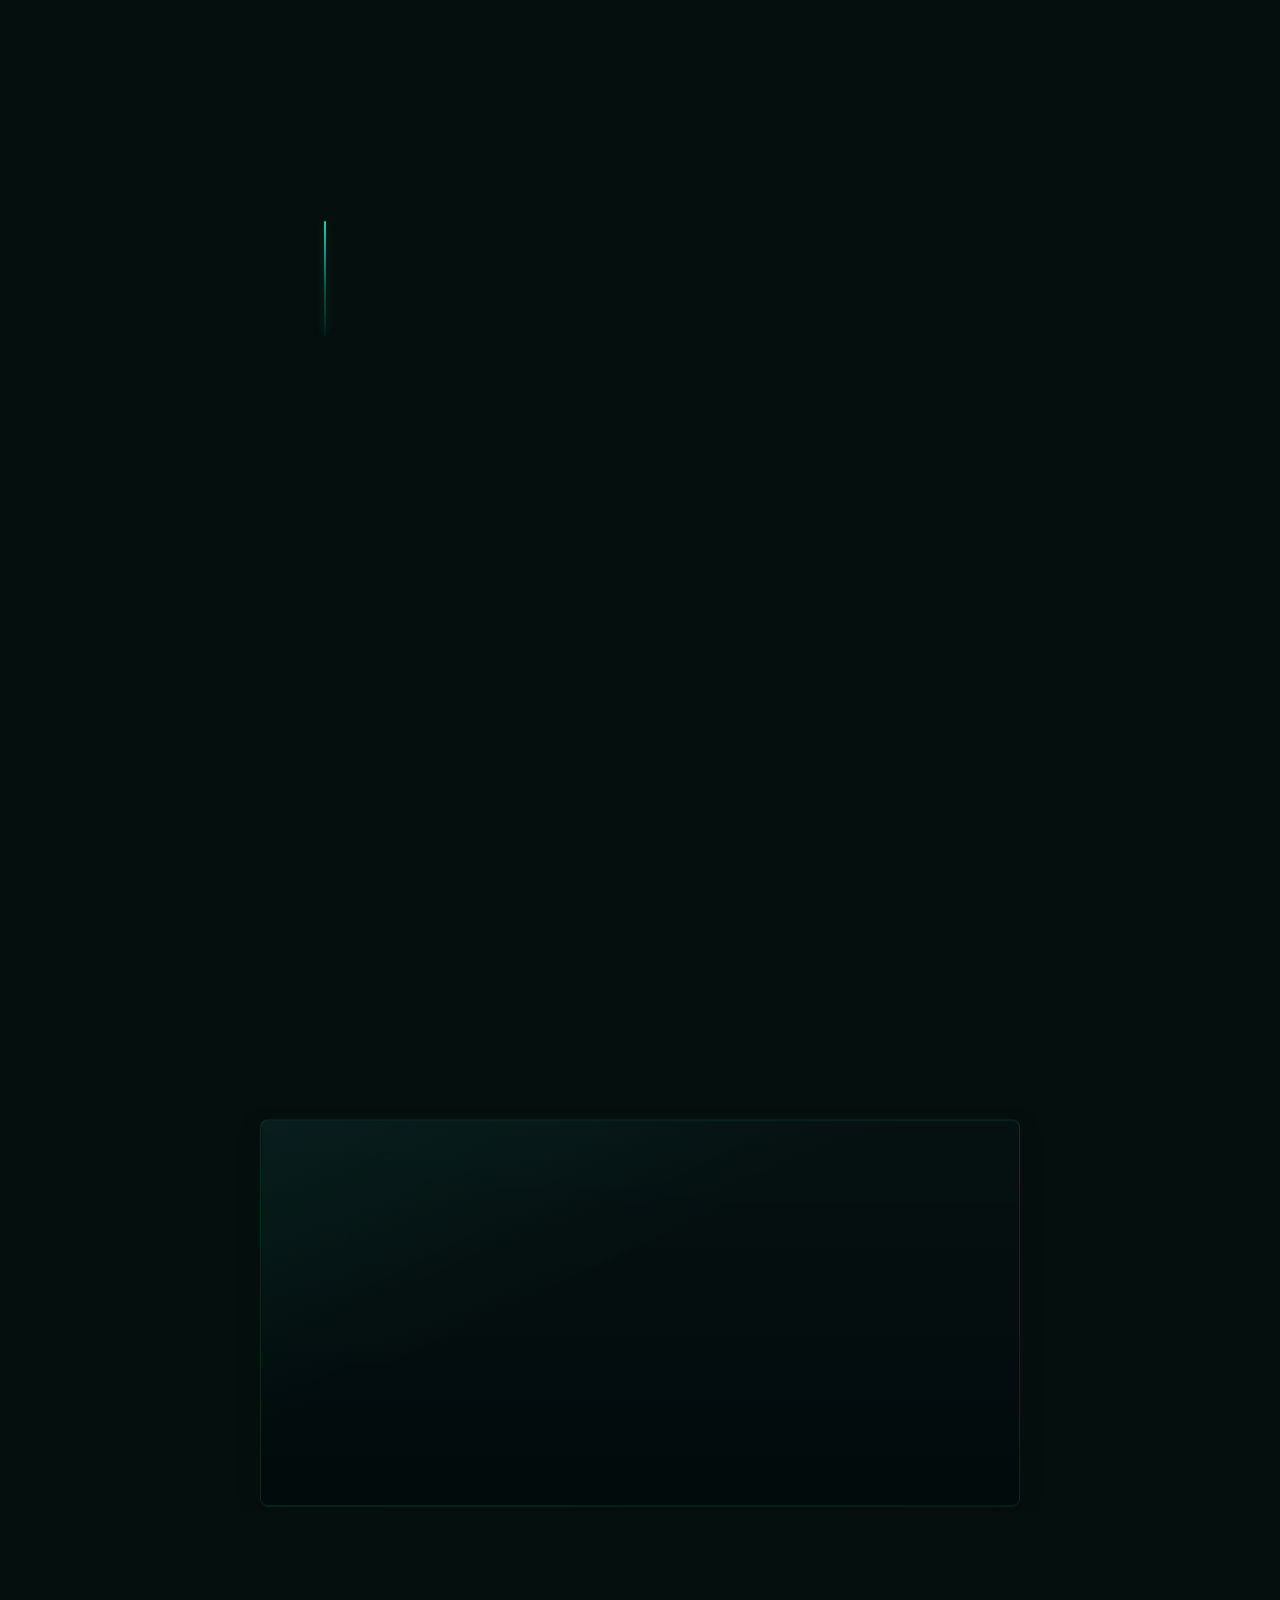
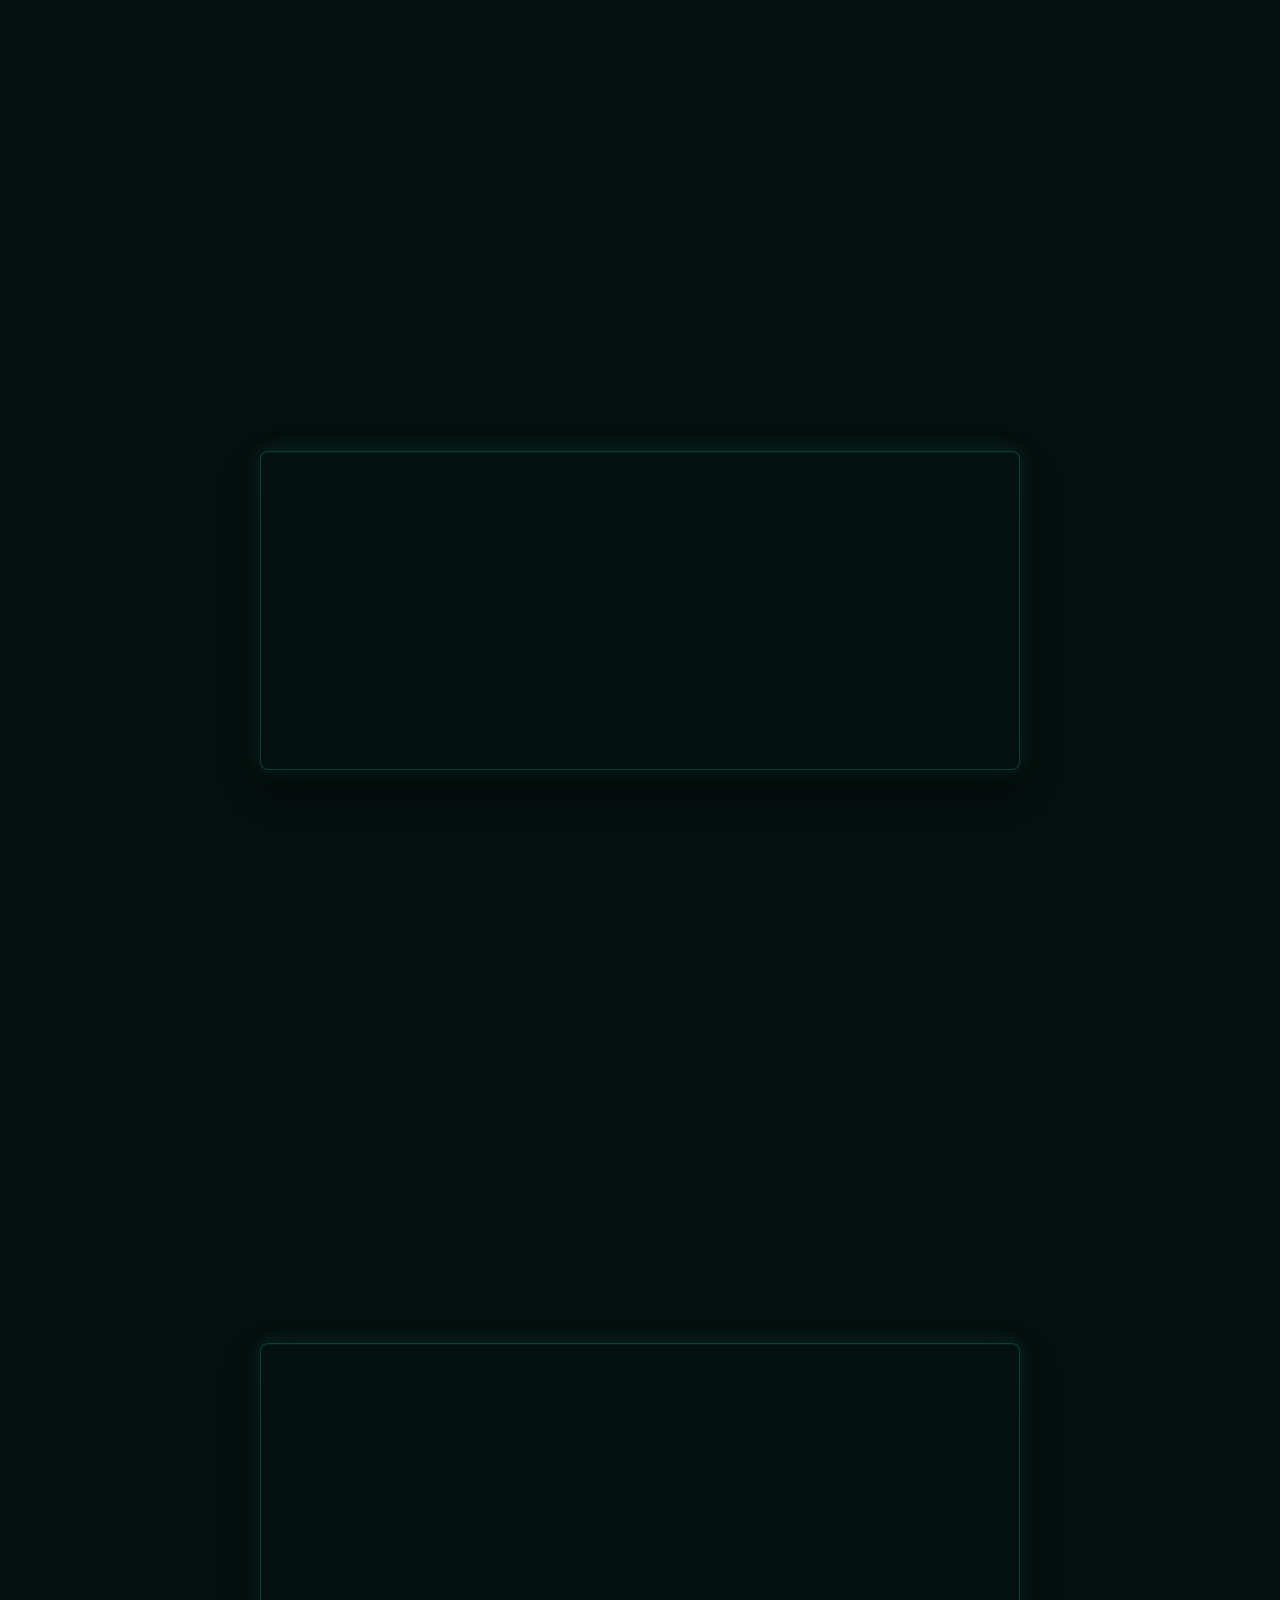
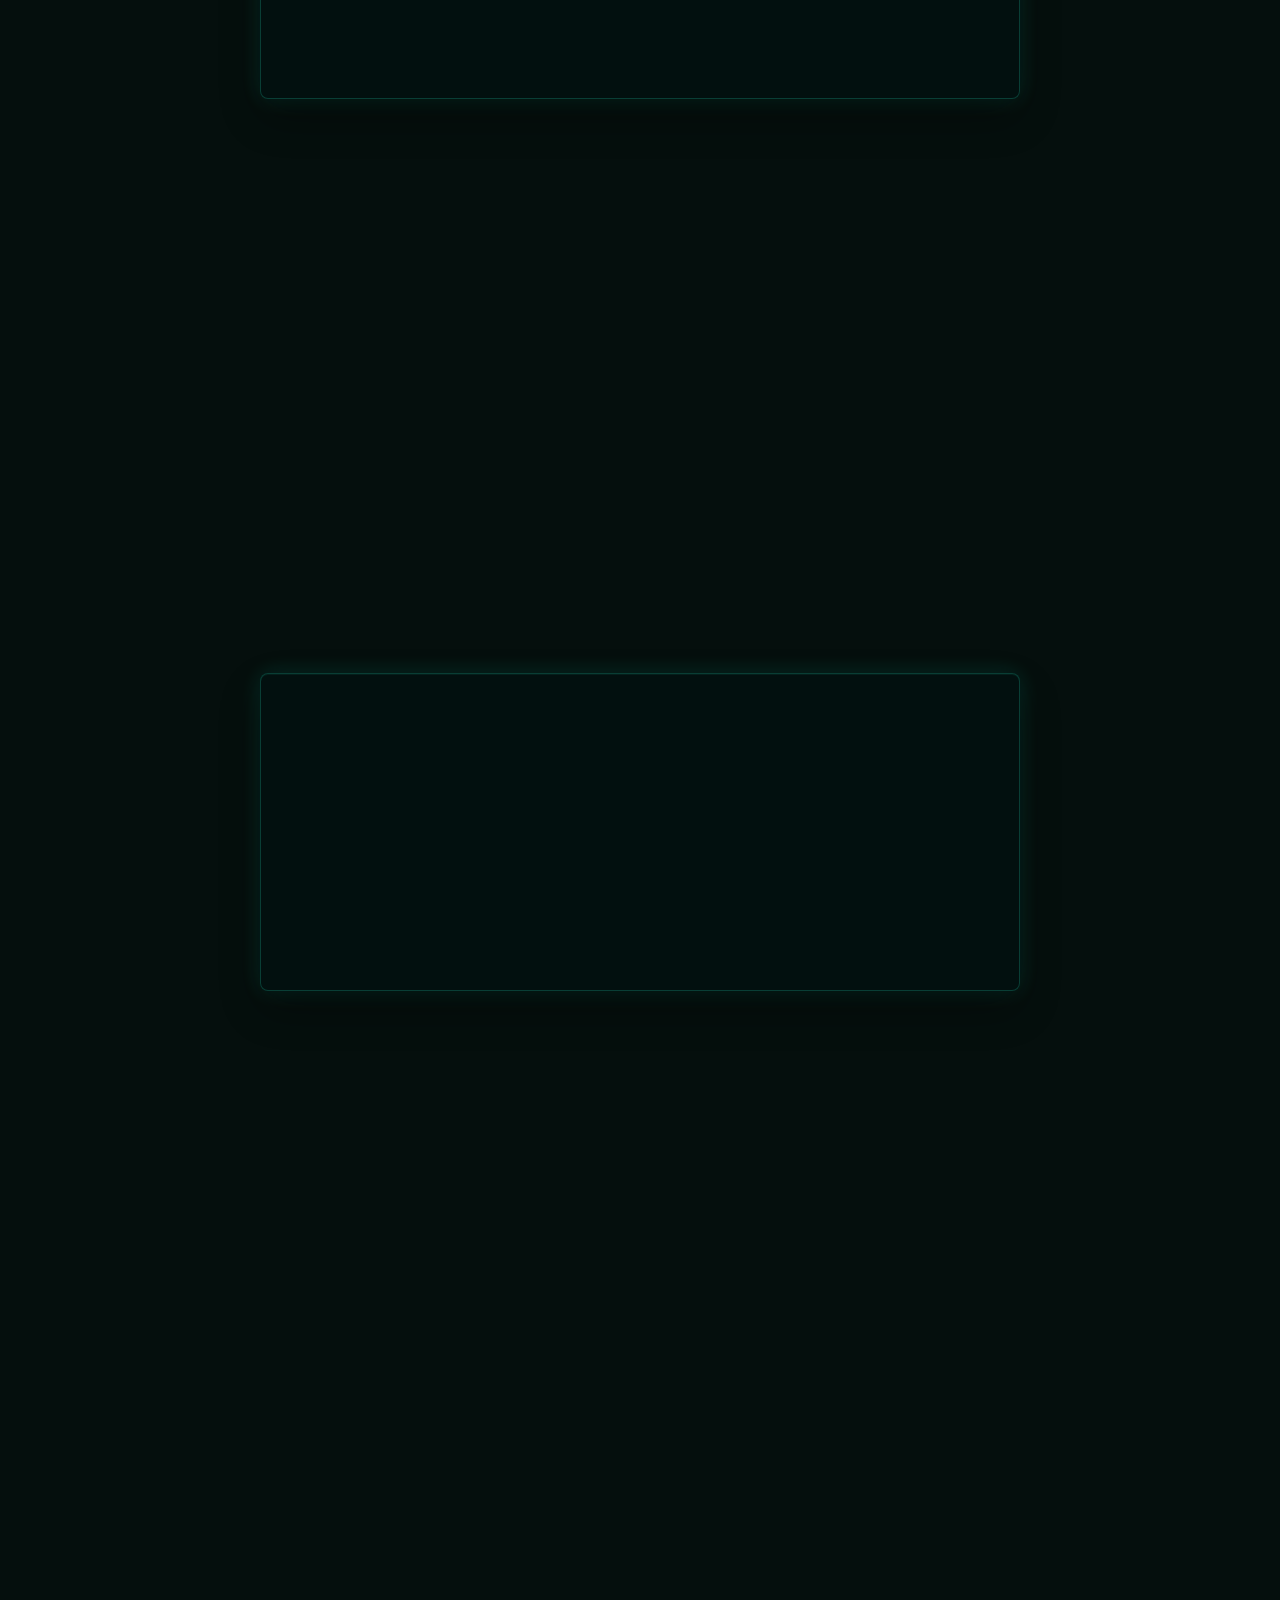
==== commit efb24e98: "Show section content immediately on mobile during fast scroll after load. Reveal visible sections on" ====
--- a/index.html
+++ b/index.html
@@ -123,7 +123,7 @@
       }
       var s = document.createElement("script");
       s.defer = true;
-      s.src = isFile ? "script.js?v=" + v : "script.js?v=20260519k";
+      s.src = isFile ? "script.js?v=" + v : "script.js?v=20260519l";
       document.head.appendChild(s);
       var d = document.createElement("script");
       d.defer = true;
--- a/webkai-mobile.css
+++ b/webkai-mobile.css
@@ -390,9 +390,14 @@
     transition-delay: 0ms !important;
   }
 
+  .reveal-item.is-shown,
   .section.is-active .reveal-item.is-shown,
+  .section.is-inview .reveal-item.is-shown,
+  .mask-title.is-shown > span,
   .section.is-active .mask-title.is-shown > span,
-  .service-menu.is-shown .service-menu__item {
+  .section.is-inview .mask-title.is-shown > span,
+  .service-menu.is-shown .service-menu__item,
+  .section.is-inview .service-menu.is-shown .service-menu__item {
     animation: none !important;
     opacity: 1 !important;
     transform: none !important;
@@ -400,7 +405,10 @@
     clip-path: none !important;
   }
 
-  .section.is-active .mask-title.is-shown > span {
+  .mask-title.is-shown > span,
+  .section.is-active .mask-title > span,
+  .section.is-inview .mask-title > span {
+    opacity: 1 !important;
     transform: none !important;
   }
 }
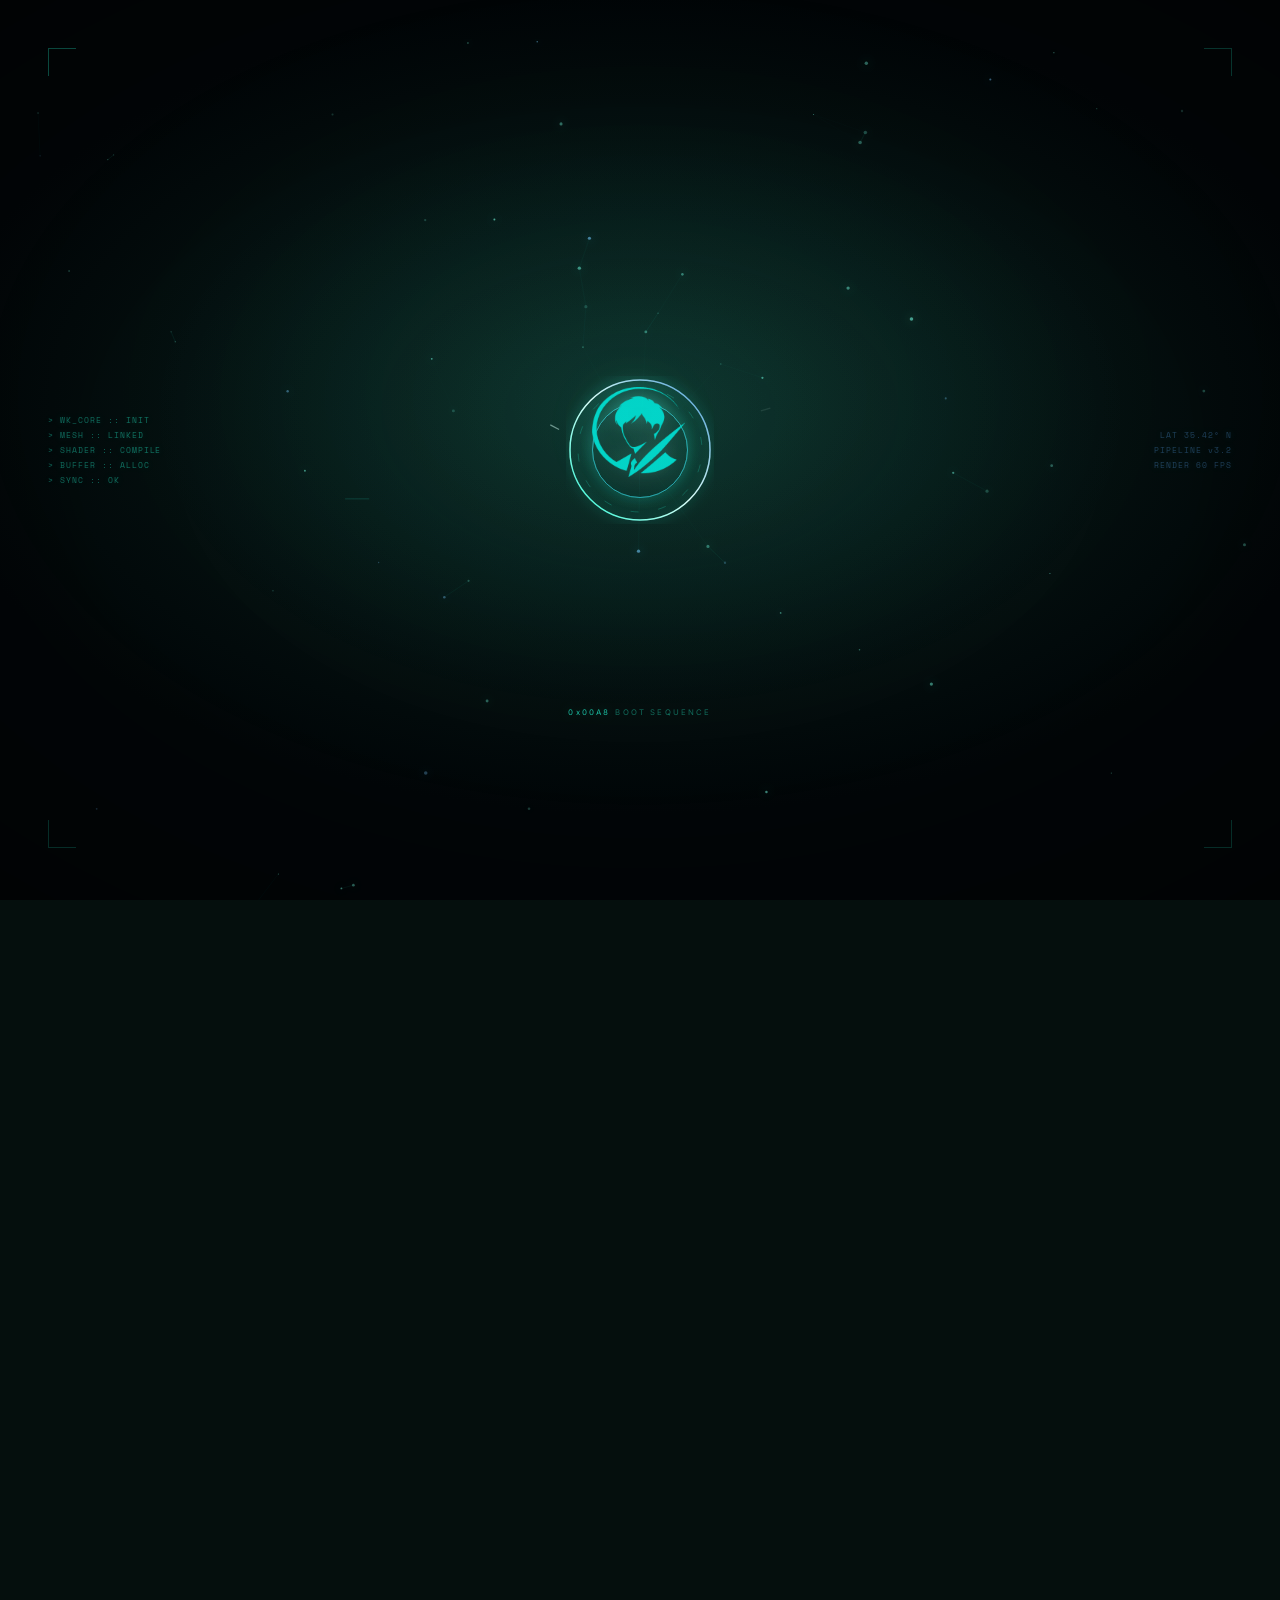
==== commit 1c2f6033: "Fix awkward mobile line breaks in hero intro copy. Keep Web Kai and IT活用 together and use normal Jap" ====
--- a/index.html
+++ b/index.html
@@ -198,8 +198,8 @@
             </h1>
             <div class="hero-lead business-text reveal-item" data-delay="520">
               
-            <p>Web Kaiは、Webサイト制作、業務システム・ツール開発、IT活用の相談に対応する個人事業です。</p>
-            <p>事業内容や業務の流れを確認しながら、<wbr>必要なWebサイトや管理ツールの制作を<span class="phrase-keep">行っています。</span></p>
+            <p><span class="phrase-keep">Web Kai</span>は、Webサイト制作、業務システム・ツール開発、<span class="phrase-keep">IT活用</span>の相談に対応する個人事業です。</p>
+            <p>事業内容や業務の流れを確認しながら、<wbr>必要な<span class="phrase-keep">Webサイト</span>や管理ツールの制作を<span class="phrase-keep">行っています。</span></p>
           
             </div>
           </div>
--- a/webkai-mobile.css
+++ b/webkai-mobile.css
@@ -35,8 +35,6 @@
   main h3,
   main .section-lead,
   .section-body,
-  .hero-lead,
-  .hero-lead p,
   .service-item-copy,
   .service-item-copy p {
     max-width: 100% !important;
@@ -48,10 +46,30 @@
     -webkit-line-break: after-white-space;
   }
 
+  .hero-lead,
+  .hero-lead p {
+    max-width: 100% !important;
+    word-break: normal !important;
+    overflow-wrap: break-word !important;
+    white-space: normal !important;
+    text-wrap: pretty;
+    line-break: strict !important;
+    -webkit-line-break: after-white-space;
+  }
+
+  .hero-lead .phrase-keep {
+    white-space: nowrap !important;
+    display: inline !important;
+  }
+
   .phrase-keep,
   .catchcopy-keep {
     white-space: normal !important;
     display: inline !important;
+  }
+
+  .catchcopy-keep {
+    white-space: nowrap !important;
   }
 
   .section {
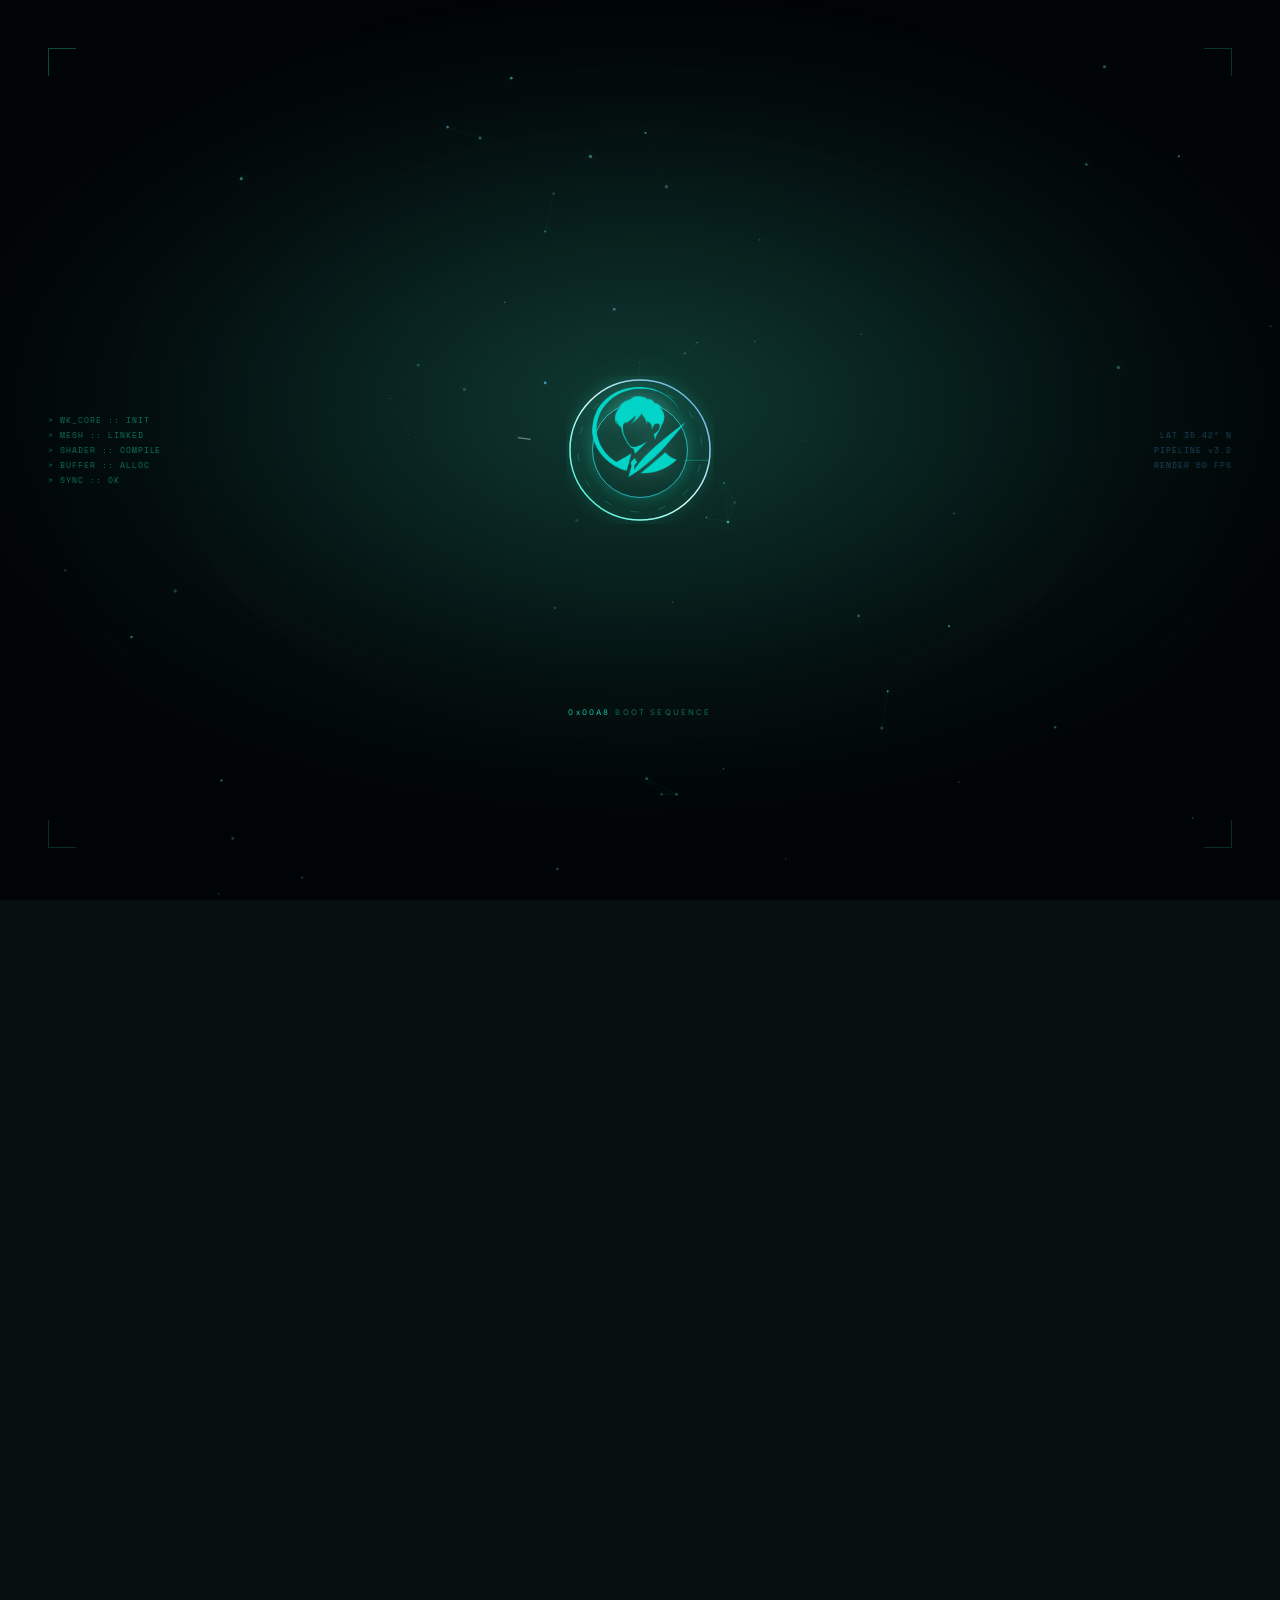
==== commit ab0ae172: "Improve mobile scroll smoothness by using native CSS snap. Disable JS dwell snapping on mobile and e" ====
--- a/index.html
+++ b/index.html
@@ -123,7 +123,7 @@
       }
       var s = document.createElement("script");
       s.defer = true;
-      s.src = isFile ? "script.js?v=" + v : "script.js?v=20260519l";
+      s.src = isFile ? "script.js?v=" + v : "script.js?v=20260519m";
       document.head.appendChild(s);
       var d = document.createElement("script");
       d.defer = true;
--- a/webkai-scroll.css
+++ b/webkai-scroll.css
@@ -50,6 +50,21 @@
 }
 
 @media (max-width: 900px) {
+  html {
+    scroll-snap-type: y mandatory !important;
+  }
+
+  .section {
+    scroll-snap-align: start !important;
+    scroll-snap-stop: always;
+  }
+
+  /* Allow free scrolling within the contact section on mobile. */
+  .section--contact {
+    scroll-snap-align: none !important;
+    scroll-snap-stop: normal;
+  }
+
   .section:not(.section--contact) {
     min-height: 100svh;
     min-height: 100dvh;
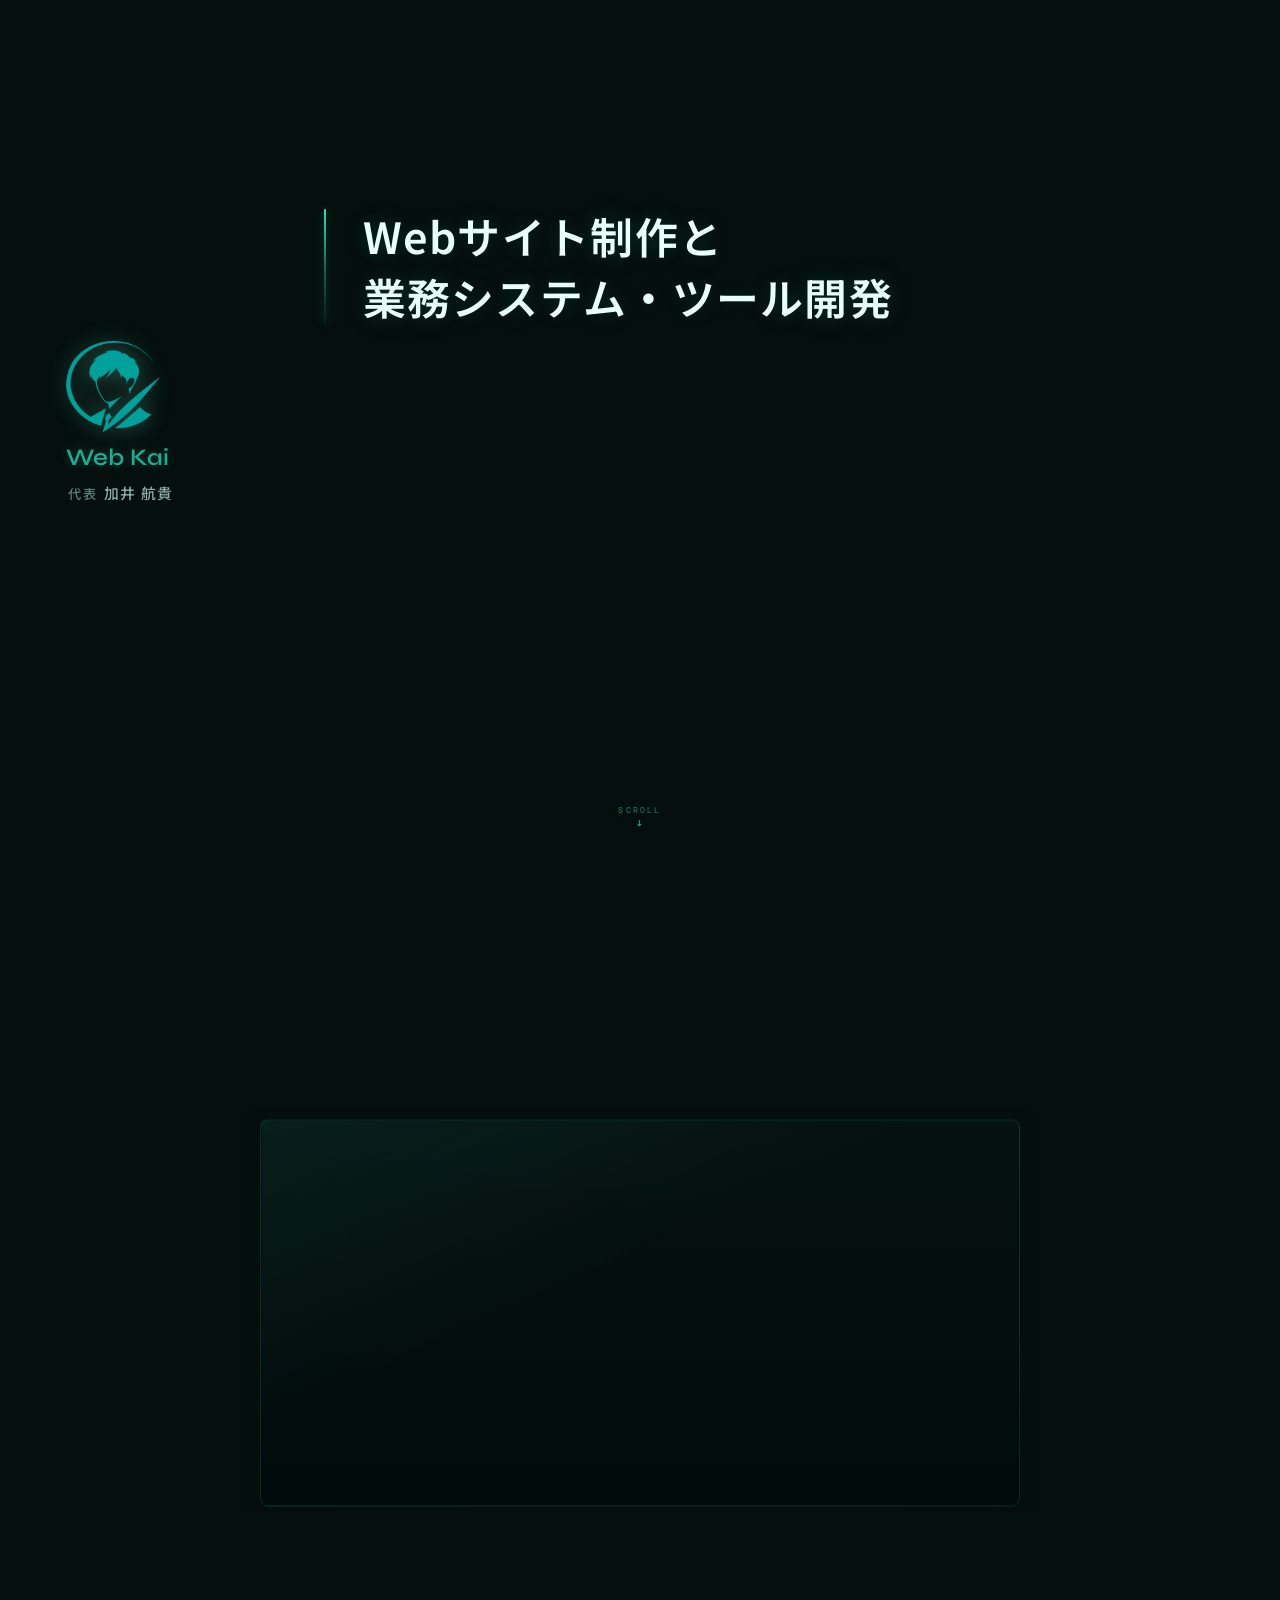
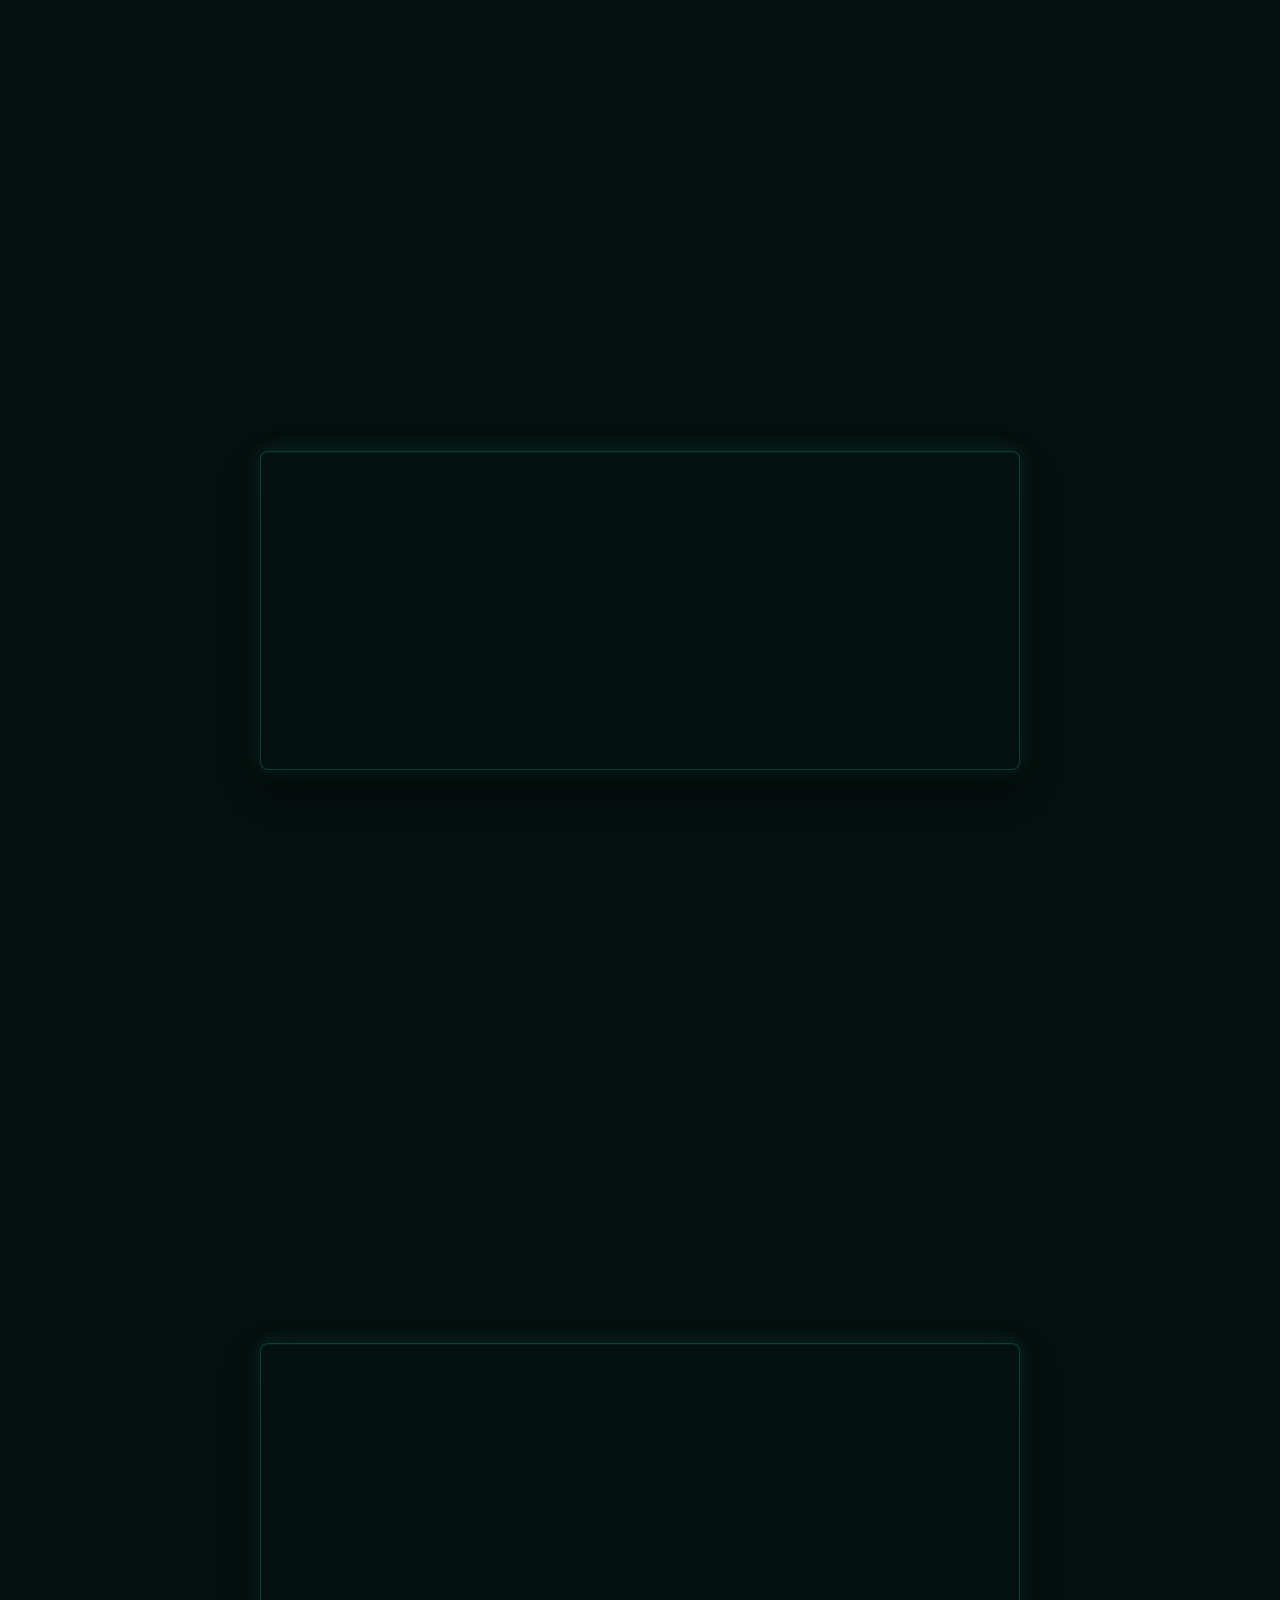
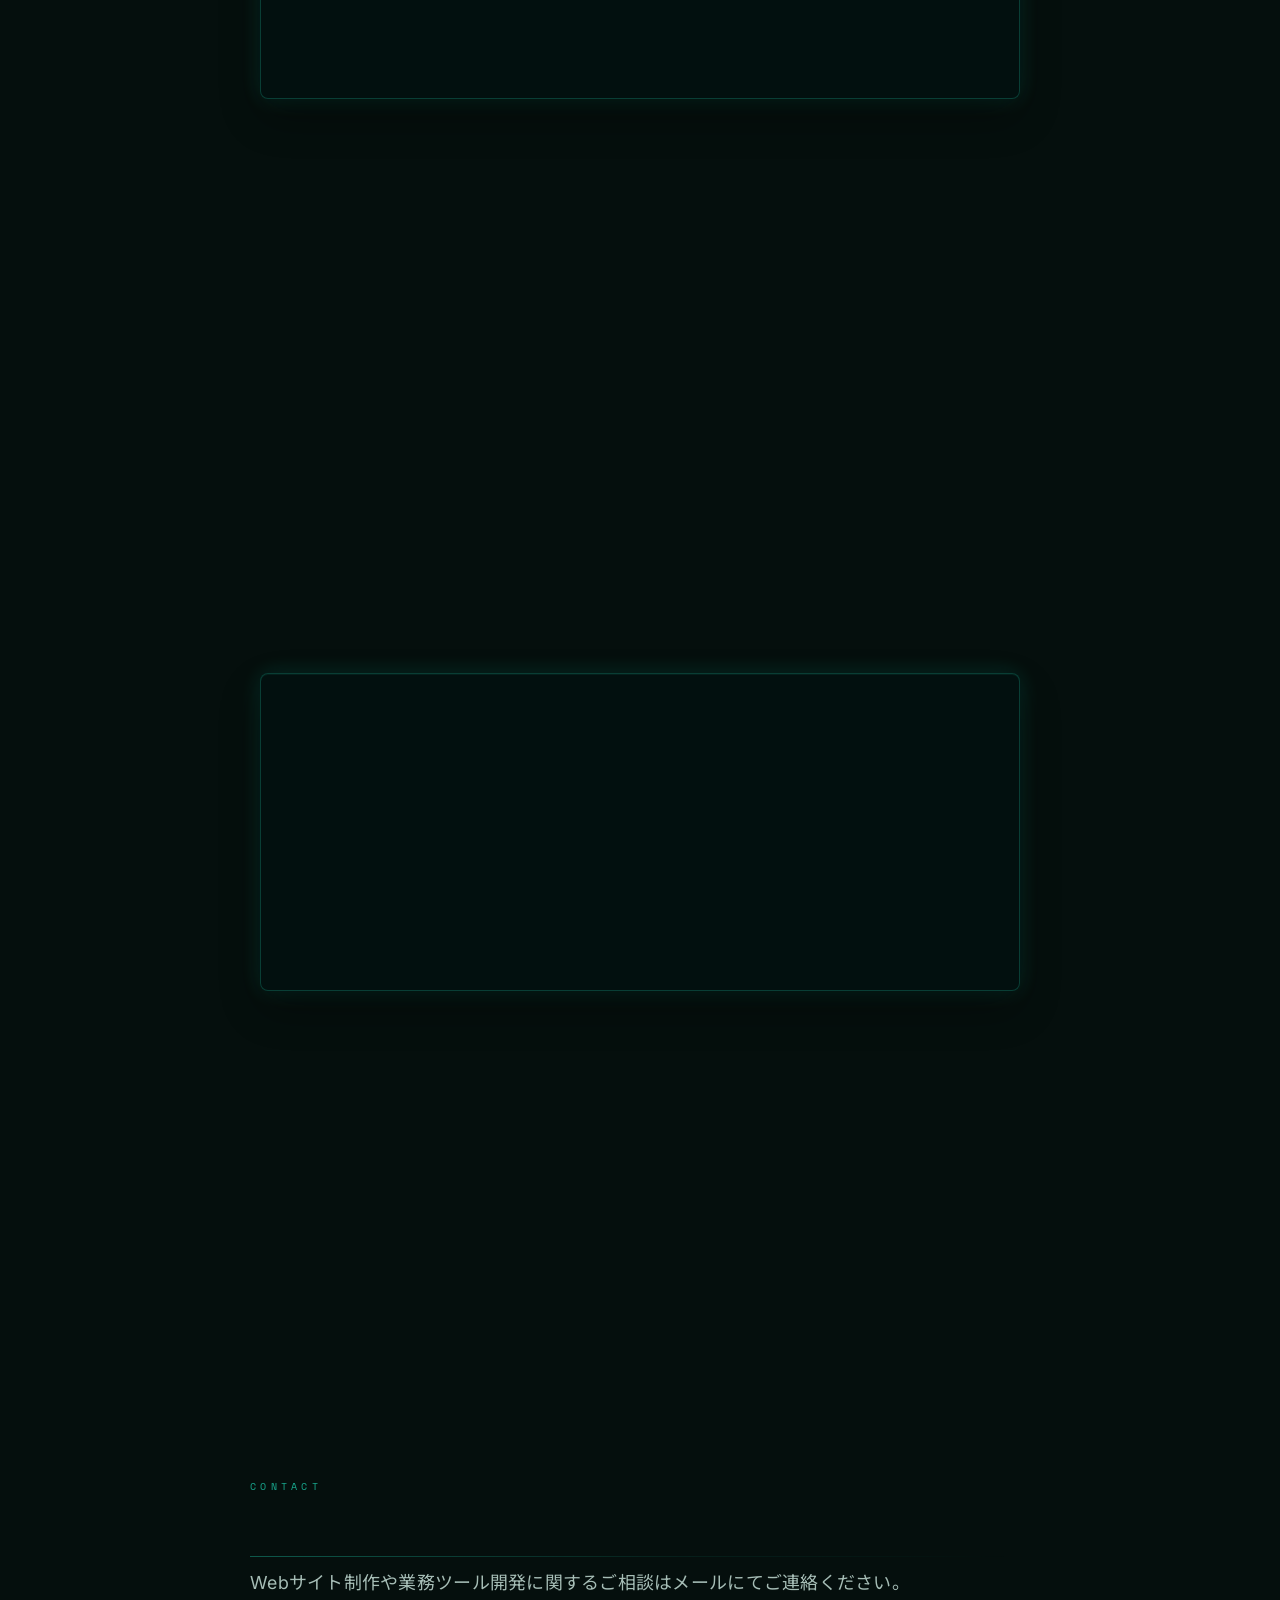
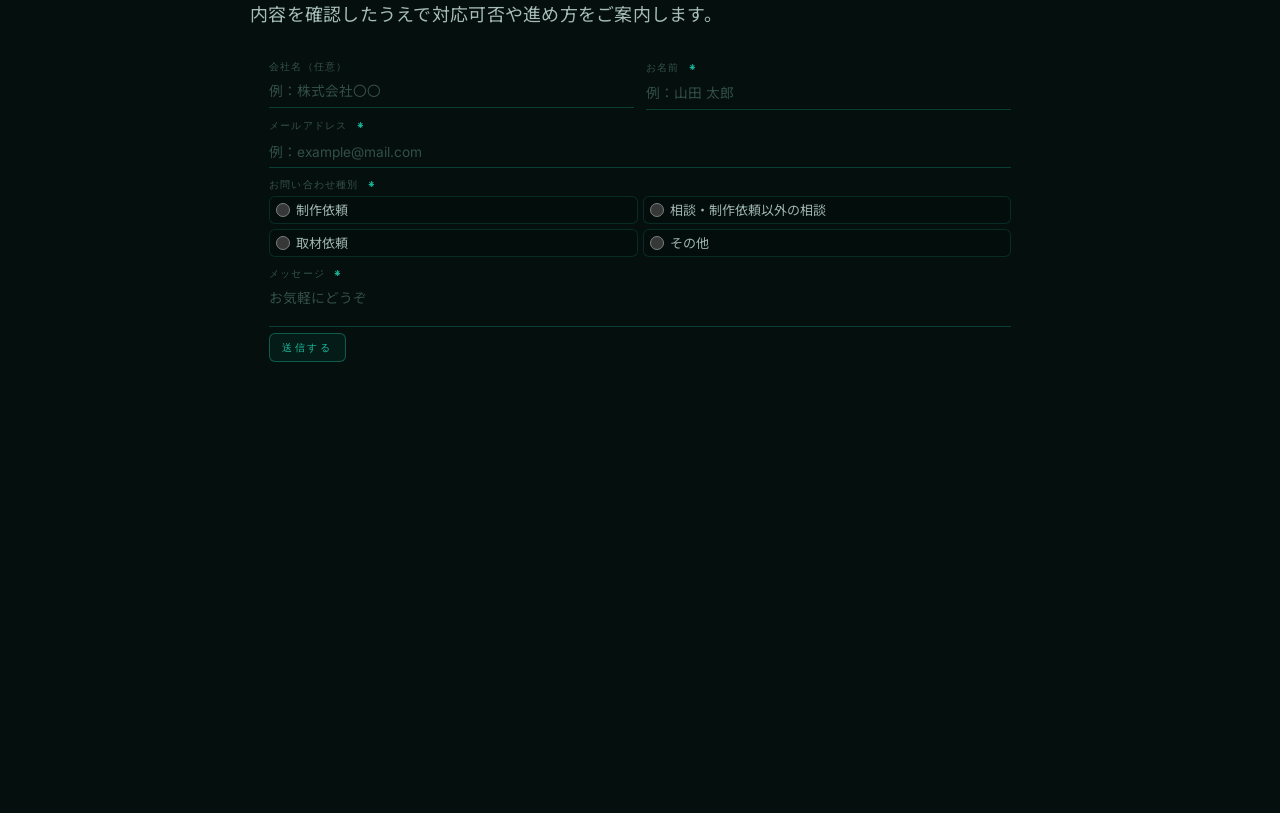
==== commit 8260f6e3: "Fix mobile inability to reach contact section by relaxing scroll snap. Use scroll-snap proximity on " ====
--- a/index.html
+++ b/index.html
@@ -17,7 +17,7 @@
   <link rel="stylesheet" href="webkai-cyber.css" id="wk-css-cyber">
   <link rel="stylesheet" href="webkai-hero.css" id="wk-css-hero">
   <link rel="stylesheet" href="webkai-polish.css" id="wk-css-polish">
-  <link rel="stylesheet" href="webkai-scroll.css" id="wk-css-scroll">
+  <link rel="stylesheet" href="webkai-scroll.css?v=20260528a" id="wk-css-scroll">
   <link rel="stylesheet" href="webkai-scroll-cue.css" id="wk-css-scroll-cue">
   <link rel="stylesheet" href="webkai-contact.css" id="wk-css-contact">
   <link rel="stylesheet" href="webkai-logo.css" id="wk-css-logo">
--- a/webkai-scroll.css
+++ b/webkai-scroll.css
@@ -51,17 +51,12 @@
 
 @media (max-width: 900px) {
   html {
-    scroll-snap-type: y mandatory !important;
+    /* Mobile: prefer smooth free scroll; snap only when near */
+    scroll-snap-type: y proximity !important;
   }
 
   .section {
     scroll-snap-align: start !important;
-    scroll-snap-stop: always;
-  }
-
-  /* Allow free scrolling within the contact section on mobile. */
-  .section--contact {
-    scroll-snap-align: none !important;
     scroll-snap-stop: normal;
   }
 
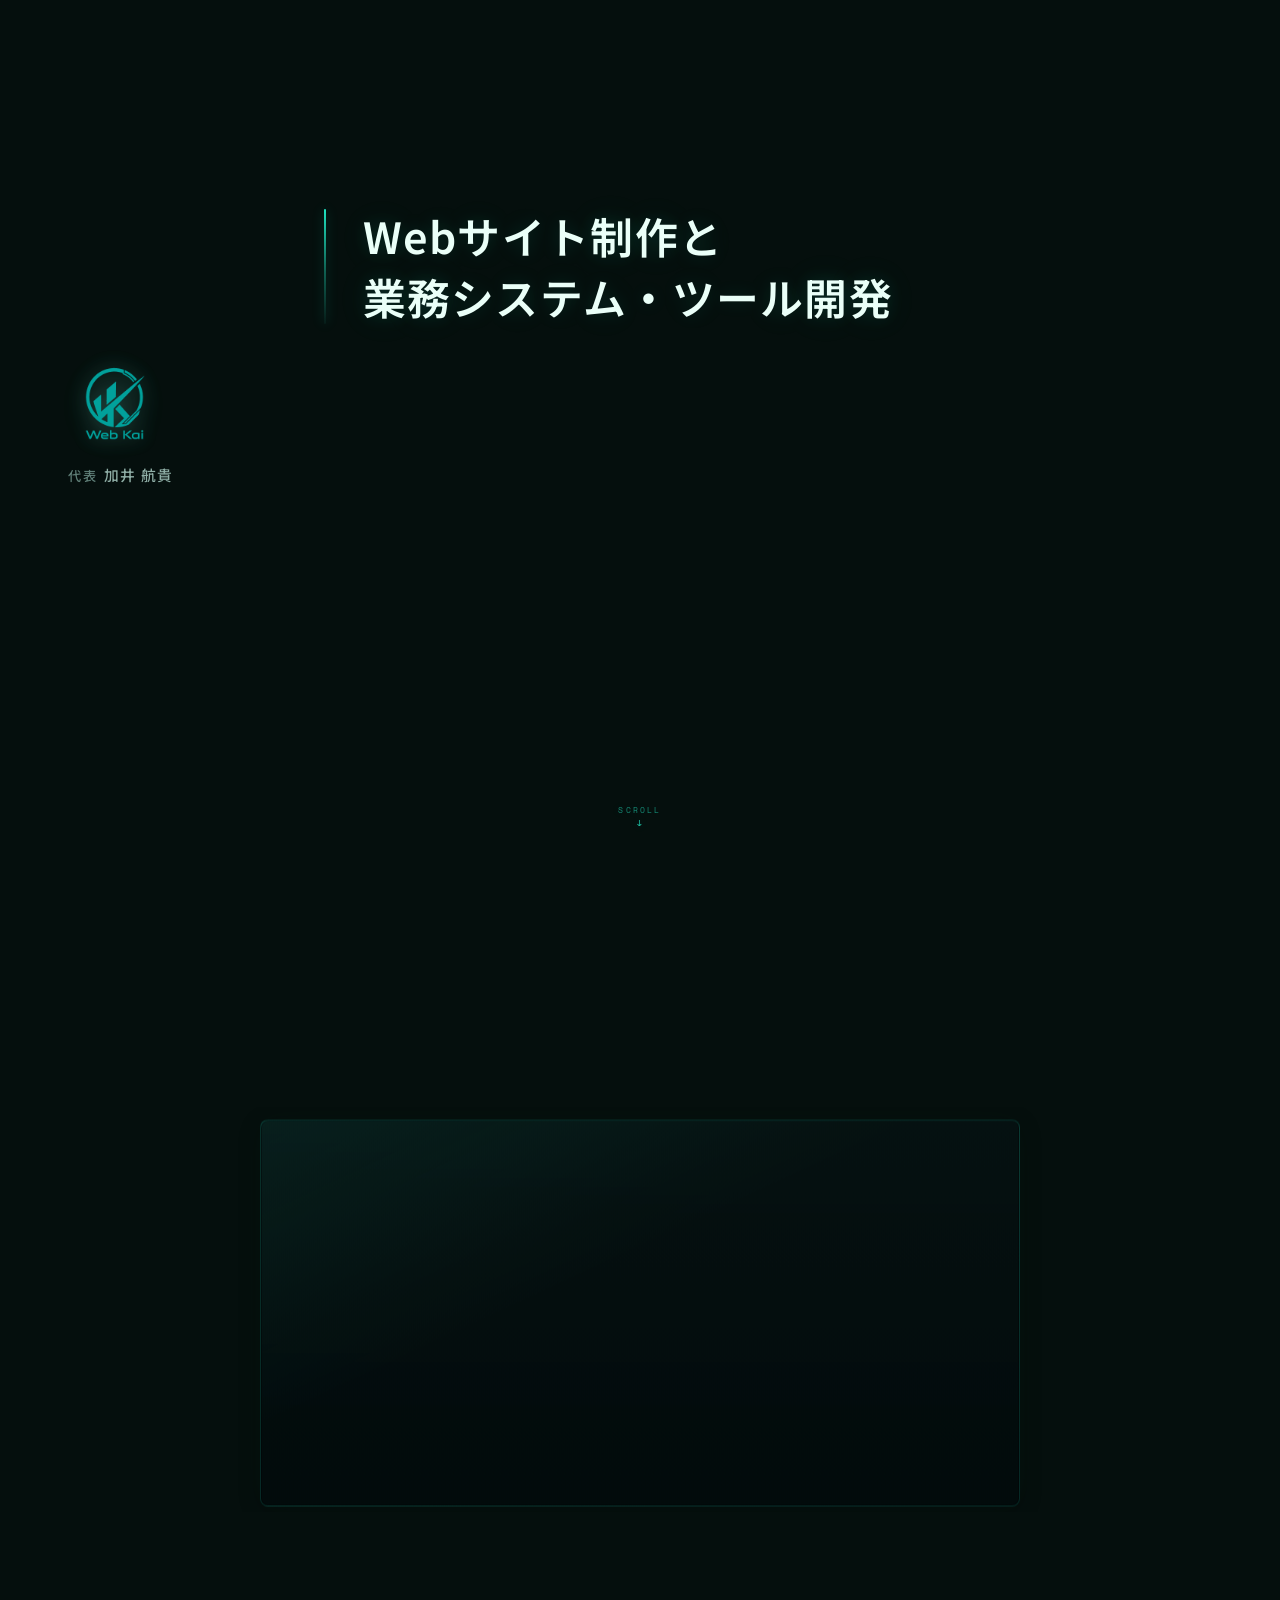
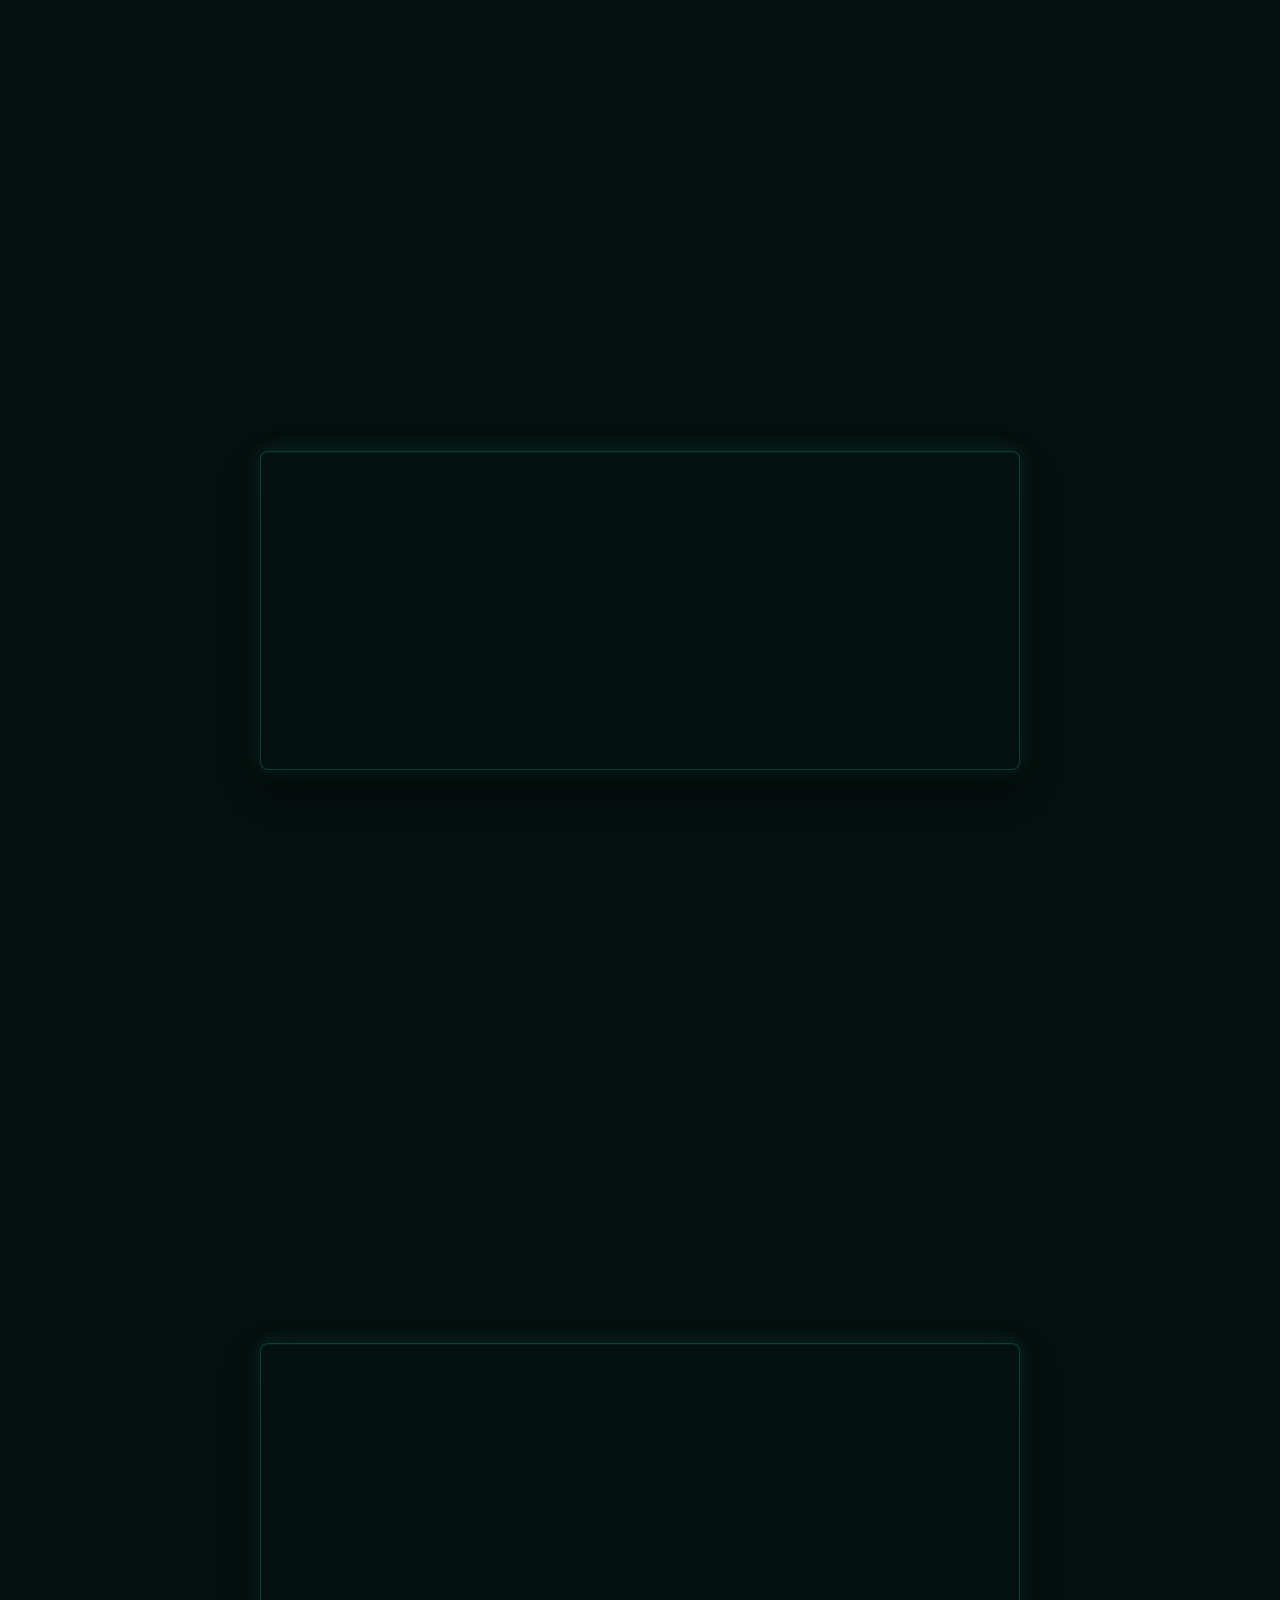
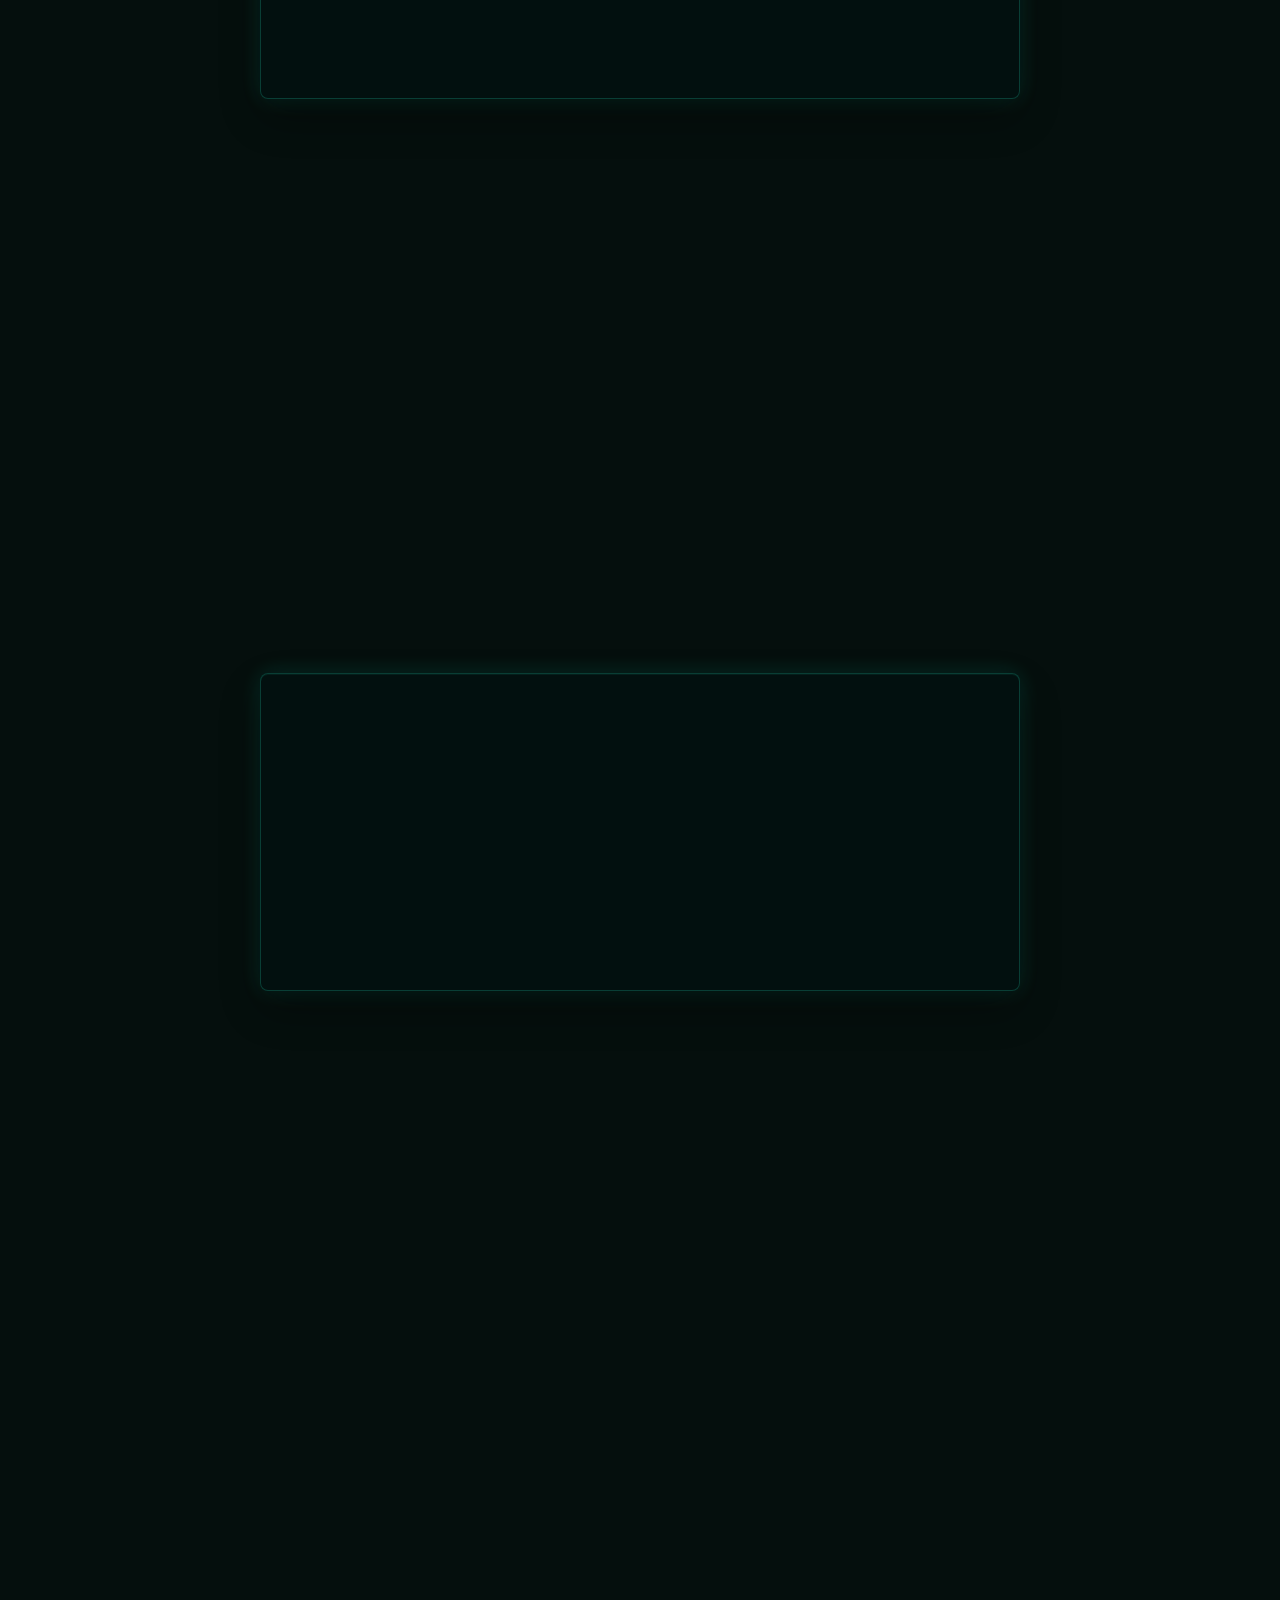
==== commit 873c513d: "Remove duplicate Web Kai text next to integrated logo and slightly increase logo size. Hide header/h" ====
--- a/index.html
+++ b/index.html
@@ -123,7 +123,7 @@
       }
       var s = document.createElement("script");
       s.defer = true;
-      s.src = isFile ? "script.js?v=" + v : "script.js?v=20260519m";
+      s.src = isFile ? "script.js?v=" + v : "script.js?v=20260519n";
       document.head.appendChild(s);
       var d = document.createElement("script");
       d.defer = true;
@@ -159,7 +159,6 @@
     <div class="header-inner">
       <a class="brand brand-mark" href="#top" data-goto-section="0">
         <img class="brand-logo" src="logo.png" width="40" height="40" alt="" decoding="async">
-        <span>Web Kai</span>
       </a>
       <button class="nav-toggle" type="button" aria-expanded="false" aria-controls="site-nav">メニュー</button>
       <nav id="site-nav" class="site-nav" aria-label="ページ内メニュー">
@@ -188,7 +187,6 @@
           <div class="section-content section-content--brand hero-side reveal-item" data-delay="180">
             <div class="brand-mark brand-mark--hero">
               <img class="brand-logo brand-logo--hero" src="logo.png" width="88" height="88" alt="Web Kai ロゴ" decoding="async">
-              <p class="trade-name">Web Kai</p>
             </div>
             <p class="owner-name business-text"><span class="owner-role">代表</span><span class="owner-name-text">加井 航貴</span></p>
           </div>
@@ -393,7 +391,6 @@
                   <div class="footer-profile">
                     <p class="footer-brand brand-mark brand-mark--footer">
         <img class="brand-logo" src="logo.png" width="40" height="40" alt="" decoding="async">
-        <span>Web Kai</span>
       </p>
                     <p class="footer-name business-text">代表　加井 航貴</p>
                     <div class="footer-contact reveal-item" data-delay="380">
--- a/styles.css
+++ b/styles.css
@@ -12,7 +12,7 @@
   --divider: rgba(16, 20, 26, 0.1);
   --content-max: 1240px;
   --prose-max: 50rem;
-  --hero-logo-size: 88px;
+  --hero-logo-size: 96px;
   --hero-mark-gap: 12px;
   --font-display: "Zen Kaku Gothic New", "Noto Sans JP", sans-serif;
   --ease-luxury: cubic-bezier(0.22, 1, 0.36, 1);
@@ -1626,12 +1626,12 @@
   }
 
   .brand-mark--hero .brand-logo {
-    width: 80px;
-    height: 80px;
+    width: 88px;
+    height: 88px;
   }
 
   :root {
-    --hero-logo-size: 80px;
+    --hero-logo-size: 88px;
     --hero-mark-gap: 12px;
   }
 }
@@ -1738,12 +1738,12 @@
   }
 
   .brand-mark--hero .brand-logo {
-    width: 72px;
-    height: 72px;
+    width: 80px;
+    height: 80px;
   }
 
   :root {
-    --hero-logo-size: 72px;
+    --hero-logo-size: 80px;
     --hero-mark-gap: 10px;
   }
 }
--- a/webkai-scale.css
+++ b/webkai-scale.css
@@ -46,8 +46,8 @@
 
 .site-header .brand-logo,
 .brand-logo {
-  width: calc(40px * var(--wk-scale)) !important;
-  height: calc(40px * var(--wk-scale)) !important;
+  width: calc(48px * var(--wk-scale)) !important;
+  height: calc(48px * var(--wk-scale)) !important;
 }
 
 img.brand-logo--hero,
--- a/webkai-mobile.css
+++ b/webkai-mobile.css
@@ -181,8 +181,8 @@
   }
 
   .section--hero .brand-mark--hero .brand-logo--hero {
-    width: clamp(56px, 14vw, 64px) !important;
-    height: clamp(56px, 14vw, 64px) !important;
+    width: clamp(64px, 16vw, 72px) !important;
+    height: clamp(64px, 16vw, 72px) !important;
     flex-shrink: 0;
   }
 
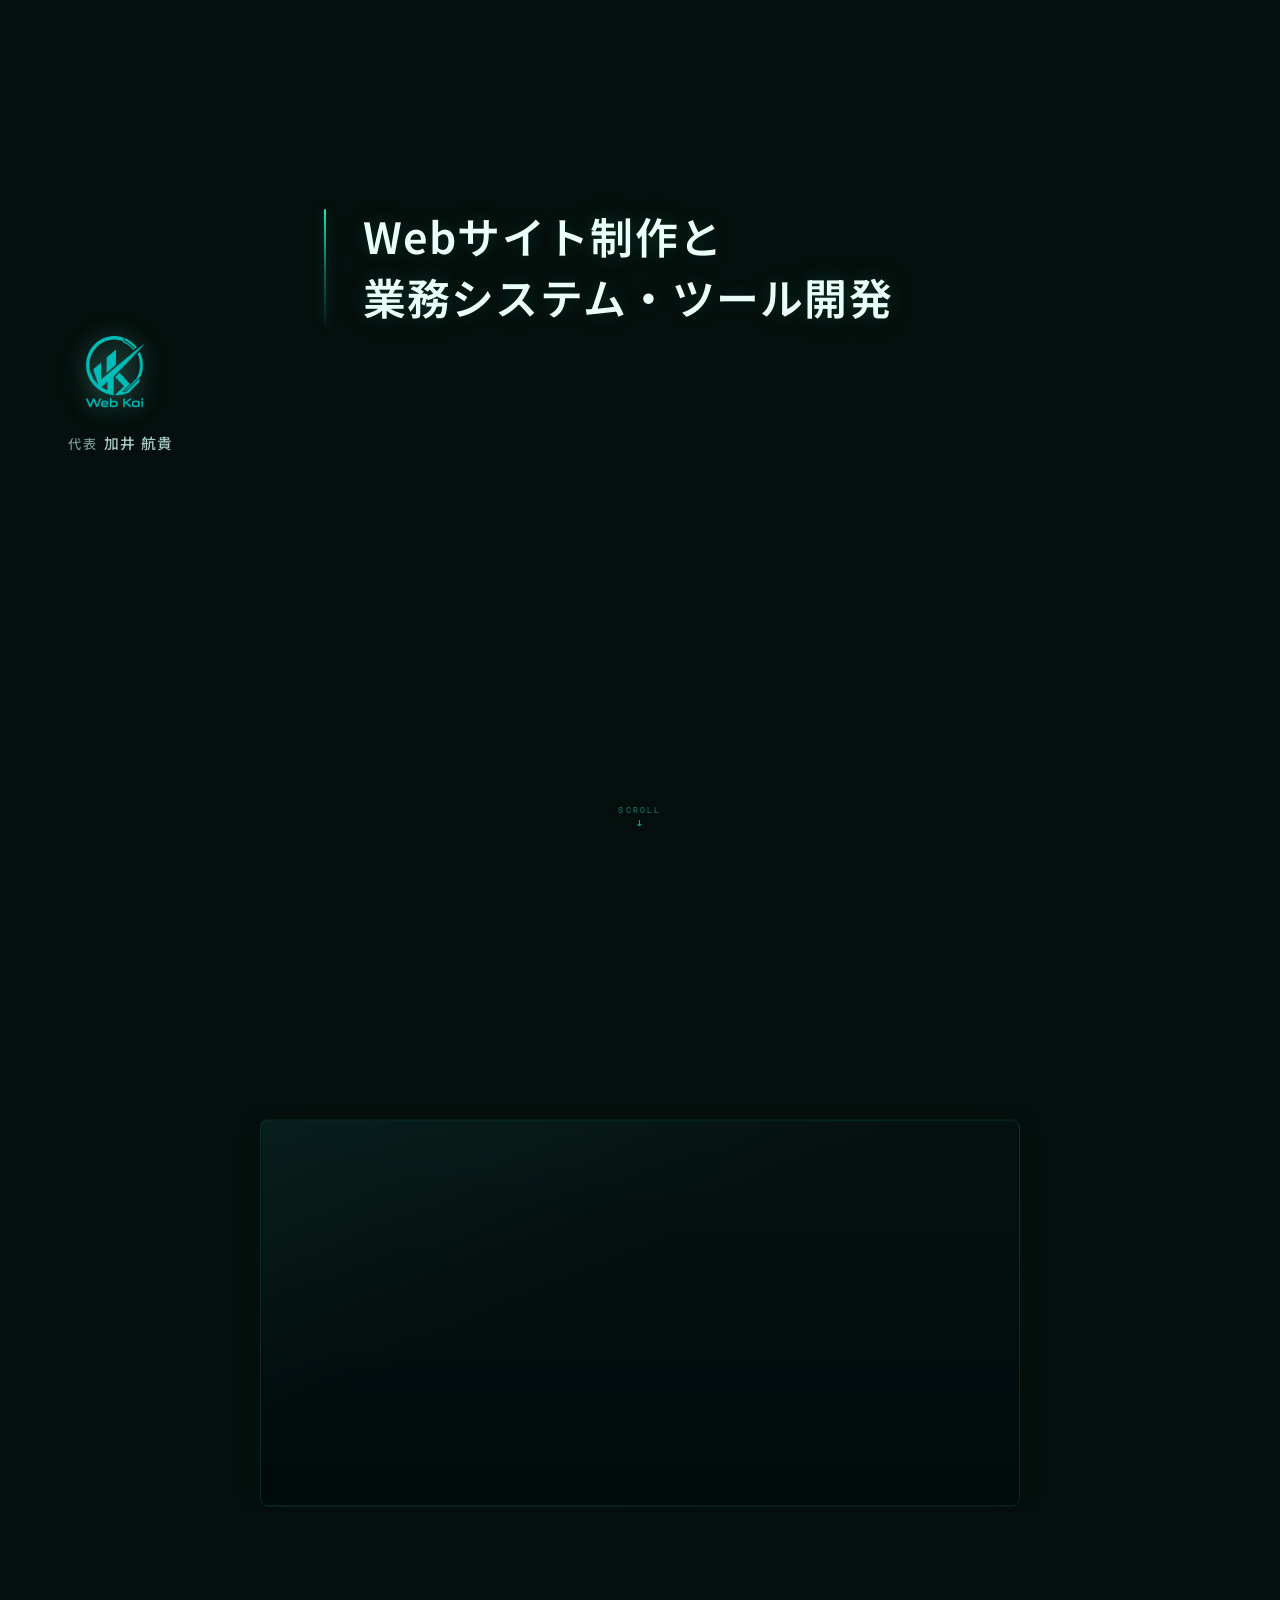
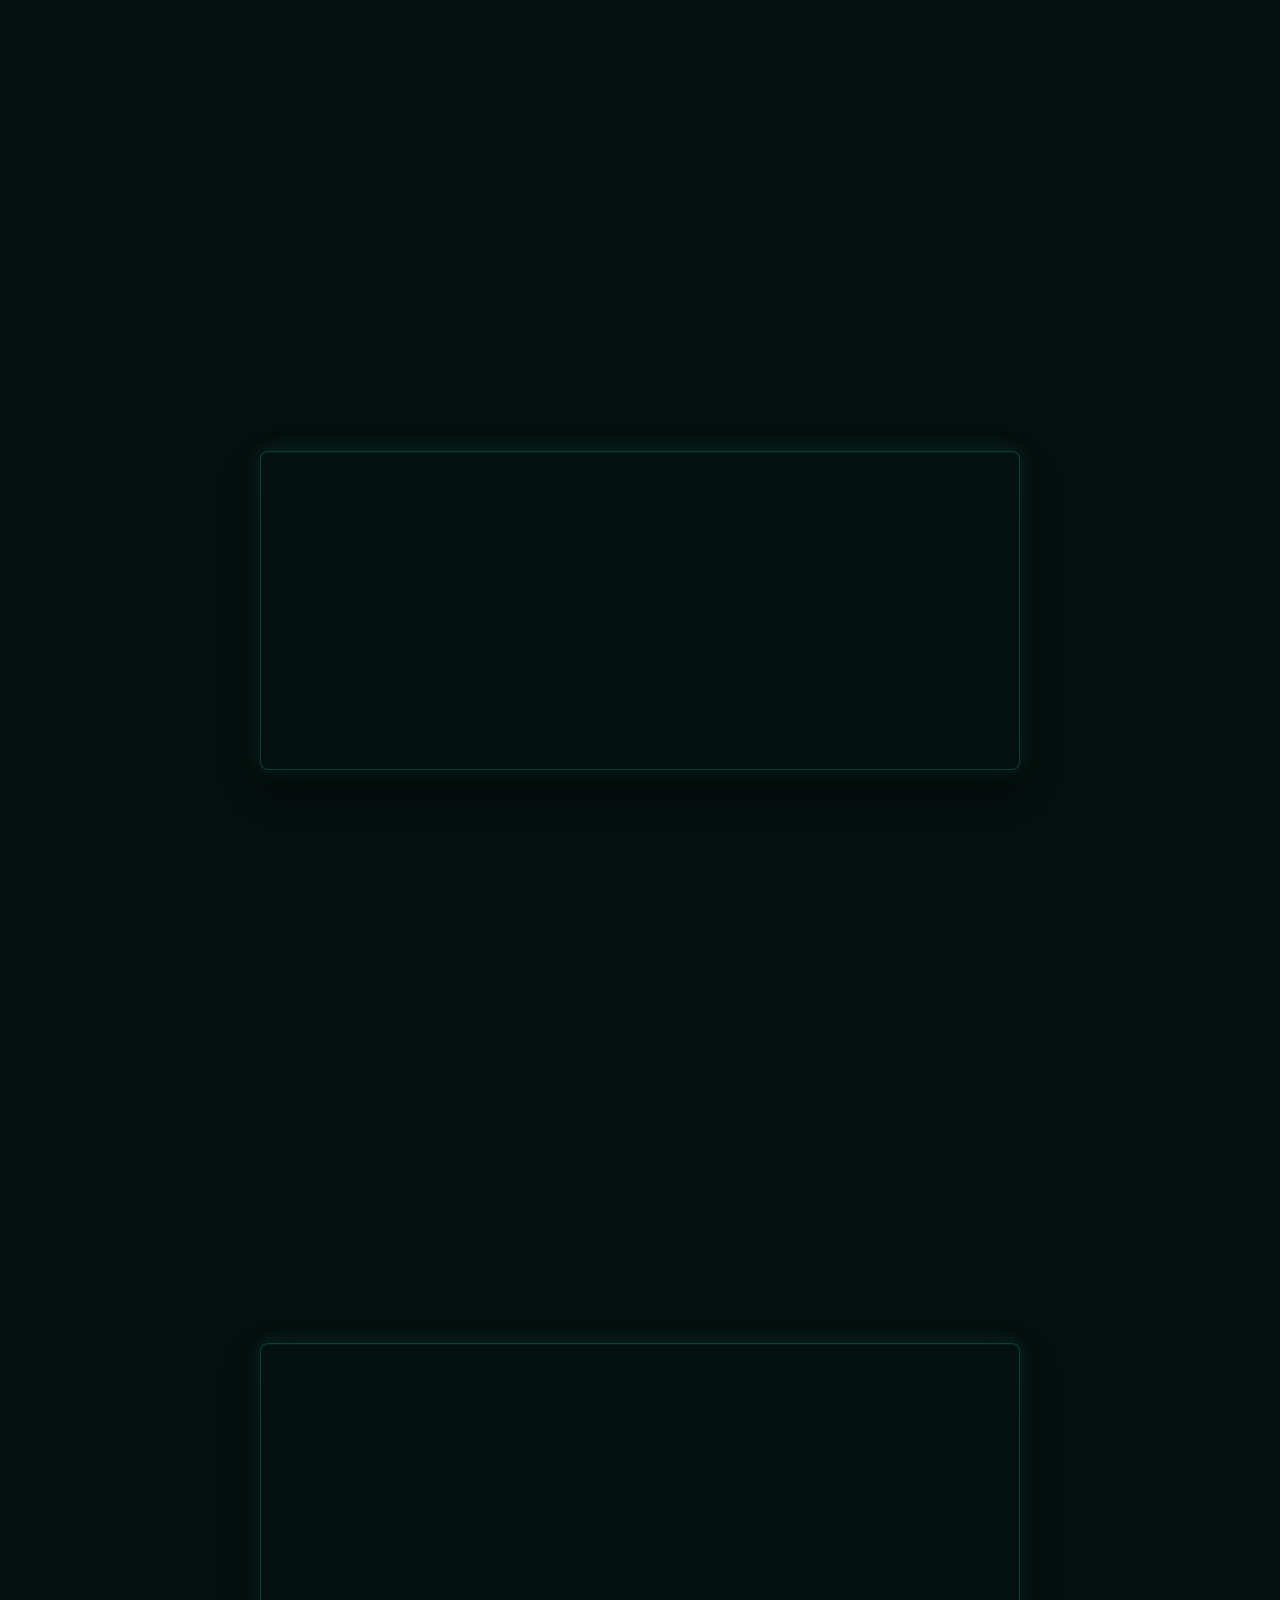
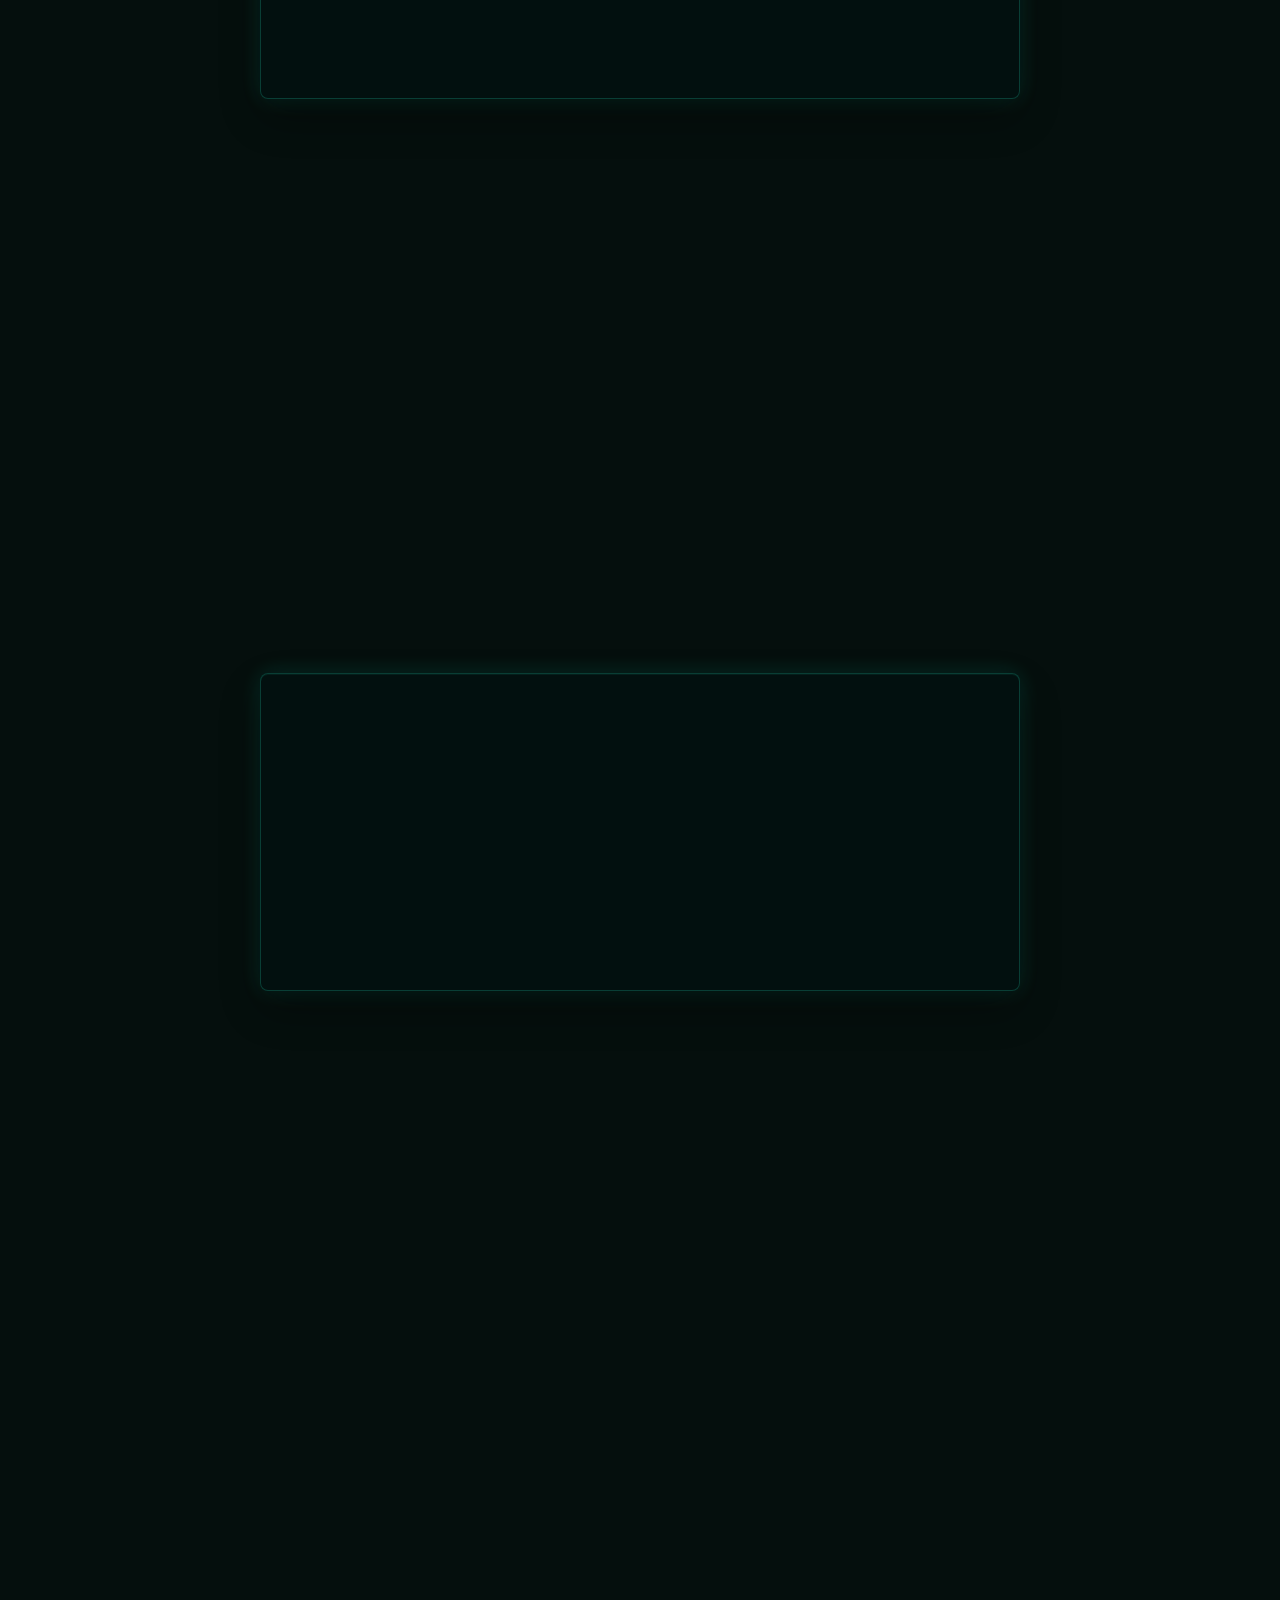
==== commit 8cfa4437: "Adjust mobile hero vertical position to be less centered" ====
--- a/index.html
+++ b/index.html
@@ -42,7 +42,7 @@
   <link rel="stylesheet" href="webkai-loading-pro.css" id="wk-css-loading-pro">
   <link rel="stylesheet" href="webkai-bg-soft.css" id="wk-css-bg-soft">
   <link rel="stylesheet" href="webkai-bg-reset.css" id="wk-css-bg-reset">
-  <link rel="stylesheet" href="webkai-mobile.css" id="wk-css-mobile">
+  <link rel="stylesheet" href="webkai-mobile.css?v=20260528b" id="wk-css-mobile">
   <link rel="stylesheet" href="webkai-headings-unify.css" id="wk-css-headings-unify">
   <style id="wk-bg-kill-critical">
     html,body{background:#050f0d!important}
--- a/webkai-mobile.css
+++ b/webkai-mobile.css
@@ -147,11 +147,13 @@
   /* Hero — single column like desktop narrow */
   .section--hero {
     justify-content: flex-start !important;
+    /* Mobile first view felt too centered: lift content slightly */
+    padding-top: calc(var(--header-h) + 6px) !important;
   }
 
   .section--hero .section-inner--hero {
     overflow: visible !important;
-    padding-top: clamp(8px, 1.5vh, 16px) !important;
+    padding-top: 0 !important;
   }
 
   .section--hero .section-split--hero {
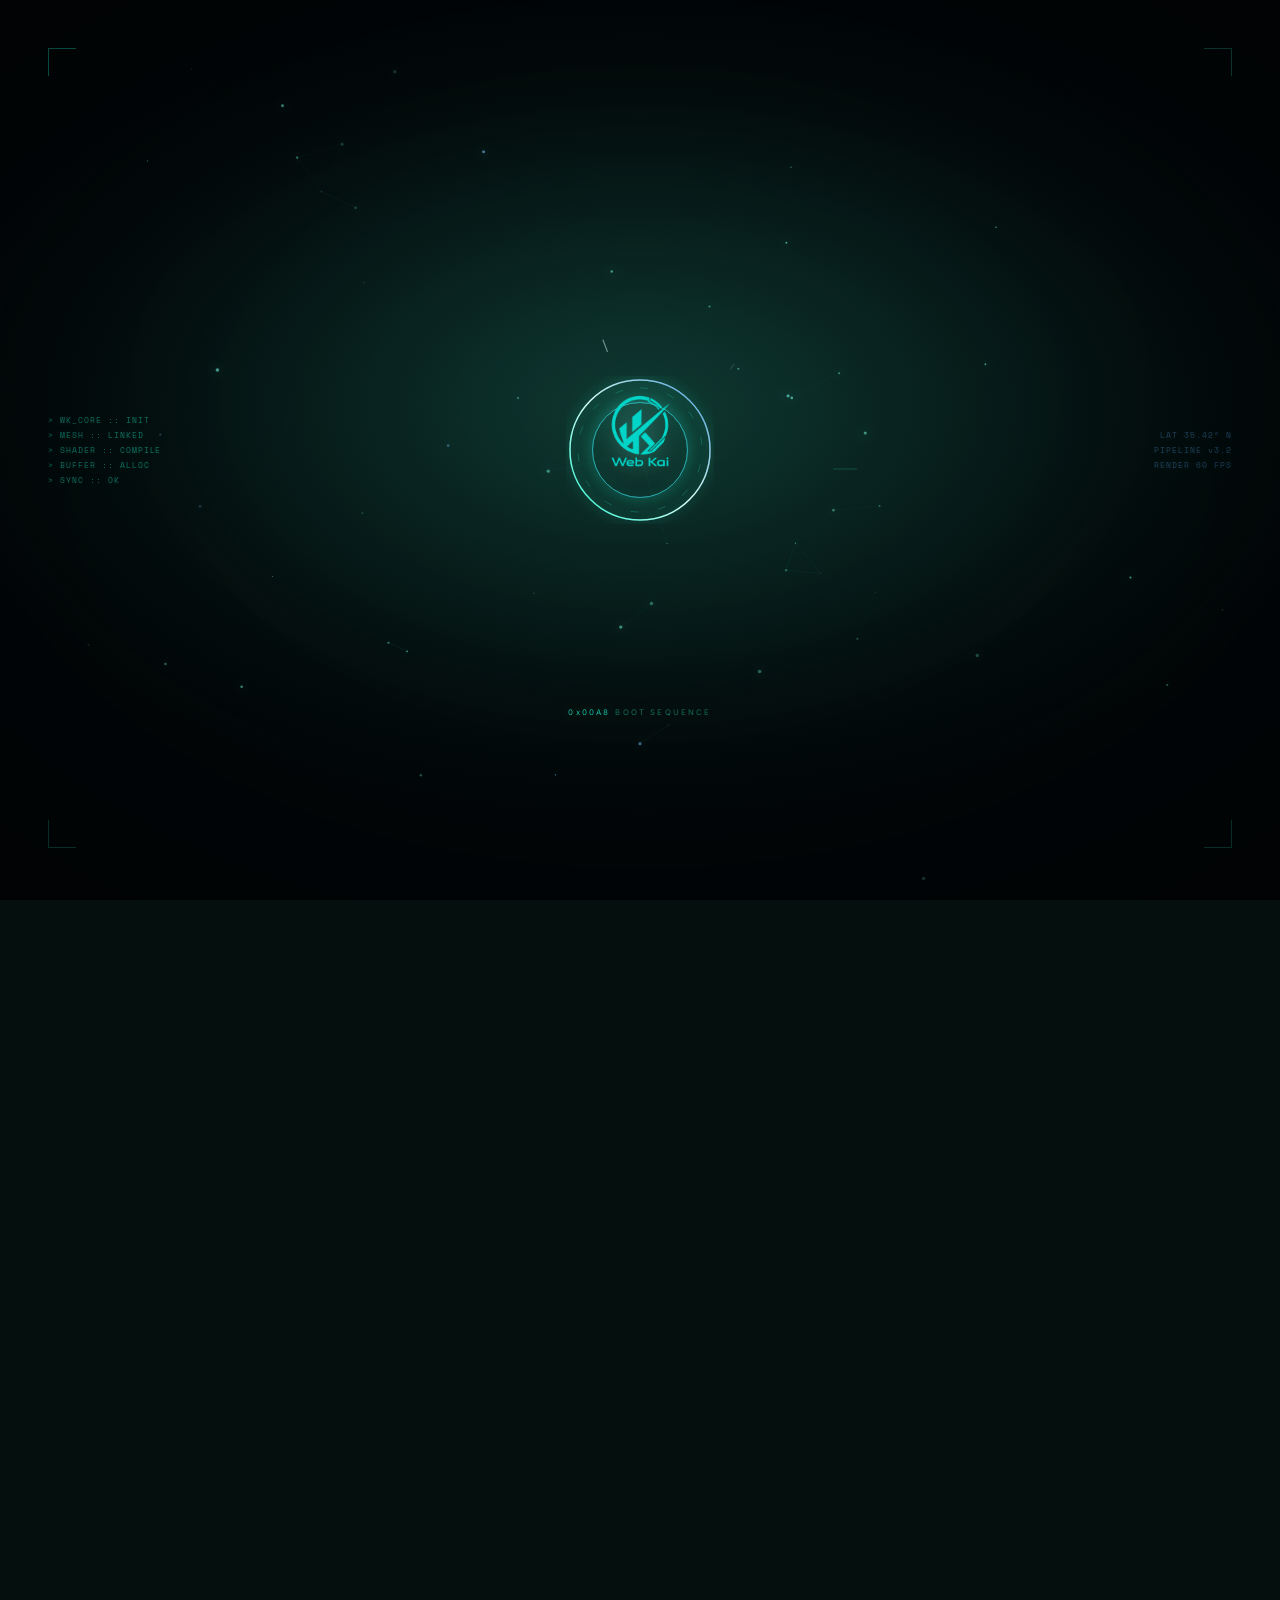
==== commit fff0d635: "Fix mobile hero being vertically centered" ====
--- a/index.html
+++ b/index.html
@@ -42,7 +42,7 @@
   <link rel="stylesheet" href="webkai-loading-pro.css" id="wk-css-loading-pro">
   <link rel="stylesheet" href="webkai-bg-soft.css" id="wk-css-bg-soft">
   <link rel="stylesheet" href="webkai-bg-reset.css" id="wk-css-bg-reset">
-  <link rel="stylesheet" href="webkai-mobile.css?v=20260528b" id="wk-css-mobile">
+  <link rel="stylesheet" href="webkai-mobile.css?v=20260528c" id="wk-css-mobile">
   <link rel="stylesheet" href="webkai-headings-unify.css" id="wk-css-headings-unify">
   <style id="wk-bg-kill-critical">
     html,body{background:#050f0d!important}
--- a/webkai-mobile.css
+++ b/webkai-mobile.css
@@ -154,12 +154,18 @@
   .section--hero .section-inner--hero {
     overflow: visible !important;
     padding-top: 0 !important;
+    /* Override desktop hero centering (webkai-hero.css) */
+    align-items: flex-start !important;
+    justify-content: flex-start !important;
+    min-height: 0 !important;
   }
 
   .section--hero .section-split--hero {
     grid-template-columns: minmax(0, 1fr) !important;
     gap: clamp(14px, 2.5vh, 20px) !important;
     width: 100% !important;
+    align-items: start !important;
+    min-height: 0 !important;
   }
 
   .section--hero .hero-side,
